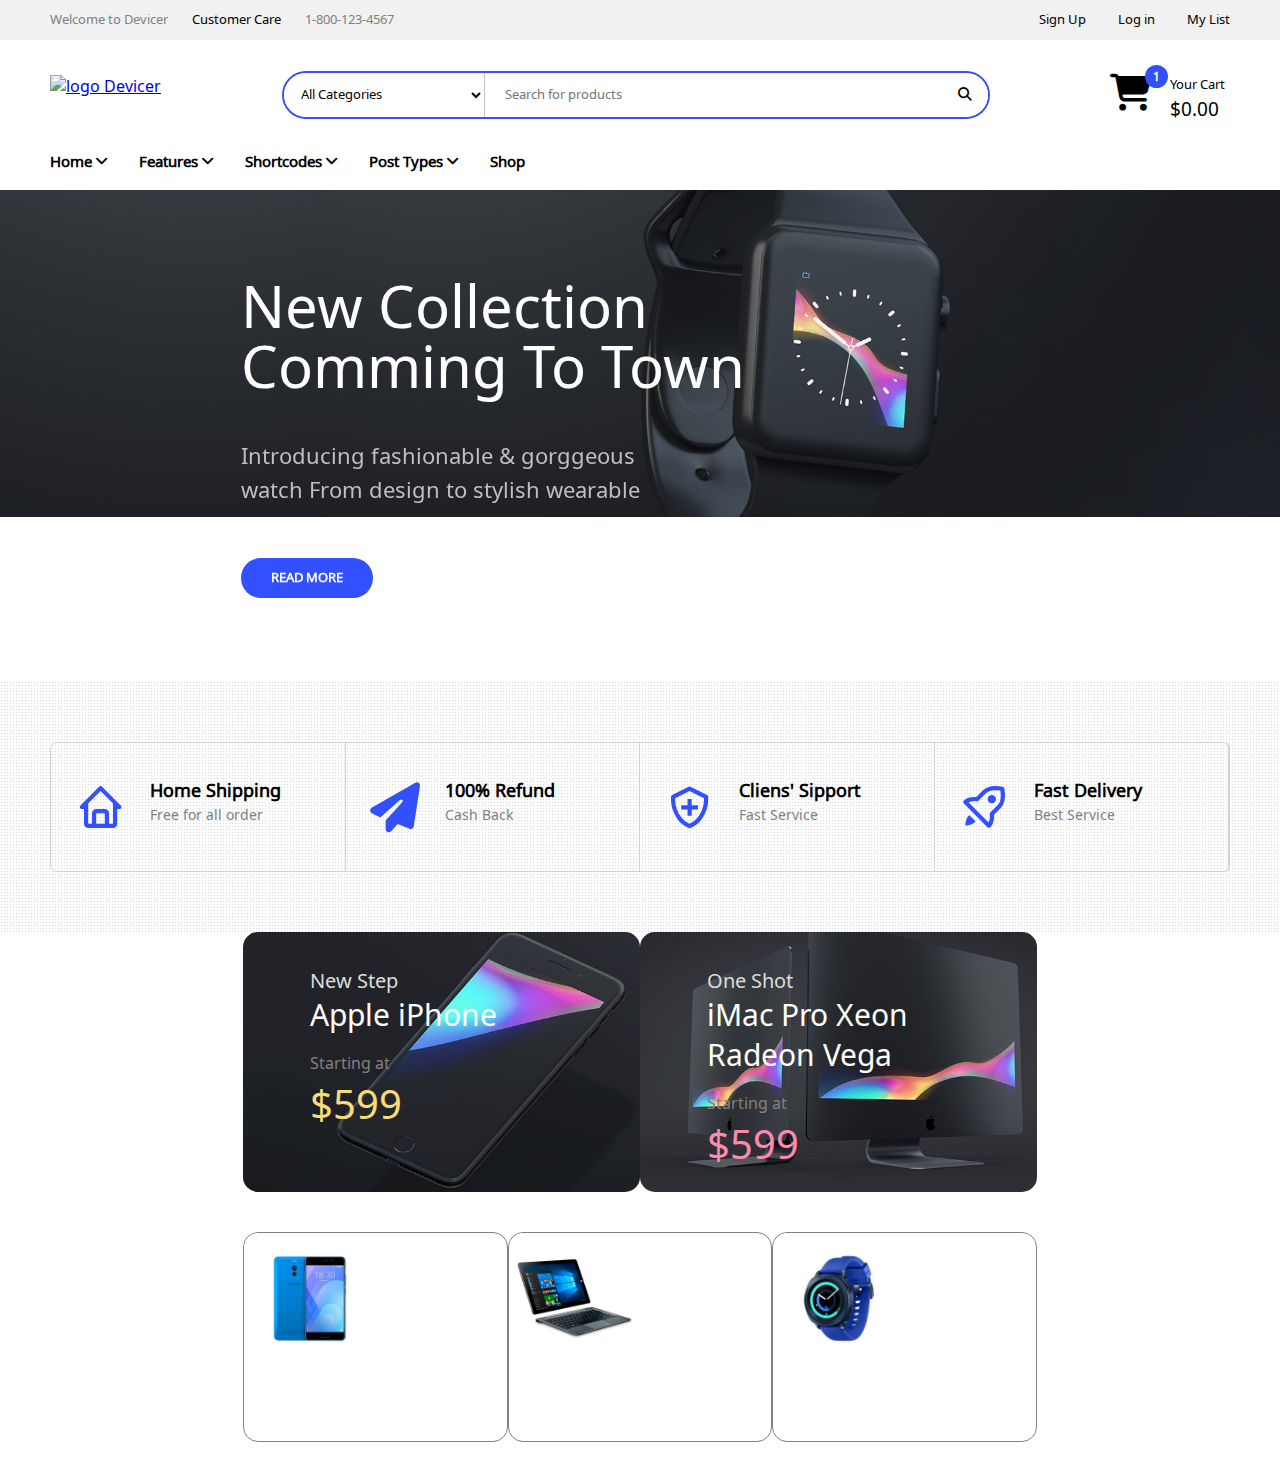
==== html/index.html @ 925a2325 "Modify css, create slide show + card-product1 + service + card-sales" ====
<!DOCTYPE html>
<html lang="en">

<head>
    <meta charset="UTF-8">
    <meta http-equiv="X-UA-Compatible" content="IE=edge">
    <meta name="viewport" content="width=device-width, initial-scale=1.0">
    <meta author="LeHoangNam_LeMinhBao">
    <title>Devicer</title>
    <!-- FontAweSome -->
    <link href="/fontawesome-free-6.3.0-web/css/fontawesome.css" rel="stylesheet">
    <link href="/fontawesome-free-6.3.0-web/css/brands.css" rel="stylesheet">
    <link href="/fontawesome-free-6.3.0-web/css/solid.css" rel="stylesheet">
    <!-- Boxicon -->
    <link href='https://unpkg.com/boxicons@2.1.4/css/boxicons.min.css' rel='stylesheet'>
    <!-- favicon -->
    <link rel="shortcut icon" href="/images/favicon/favicon.ico" type="image/x-icon">
    <!-- Font family -->
    <link rel="preconnect" href="https://fonts.googleapis.com">
    <link rel="preconnect" href="https://fonts.gstatic.com" crossorigin>
    <link
        href="https://fonts.googleapis.com/css2?family=Noto+Sans+Lepcha&family=Source+Code+Pro:wght@300;600&display=swap"
        rel="stylesheet">
    <!-- Style css -->
    <link rel="stylesheet" href="/css/style.css">
    <!-- Swiper -->
    <link rel="stylesheet" href="https://cdn.jsdelivr.net/npm/swiper@9/swiper-bundle.min.css" />
</head>

<body>
    <div class="container">
        <header class="header">
            <!-- Contact -->
            <div class="contact">
                <div class="content">
                    <ul class="info">
                        <li>Welcome to Devicer</li>
                        <li><span>Customer Care</span></li>
                        <li><a href="#">1-800-123-4567</a></li>
                    </ul>
                    <ul class="account">
                        <li><a href="#">Sign Up</a></li>
                        <li><a href="#">Log in</a></li>
                        <li><a href="#">My List</a></li>
                    </ul>
                    <div class="toggle_contact">
                        <i class="fa-solid fa-angle-down"></i>
                    </div>
                </div>
            </div>
            <!-- Navbar -->
            <nav>
                <div class="navbar">
                    <div class="logo">
                        <a href="#"><img src="/images/logo/device-home-1-logo.png" alt="logo Devicer"
                                title="Devicer"></a>
                    </div>
                    <form action="#">
                        <div class="search">
                            <select name="categories" id="categories">
                                <option value="allCategories">All Categories</option>
                                <option value="acoustics">Acoustics</option>
                                <option value="actionCamcorders">Action Camcorders</option>
                                <option value="apple">Apple</option>
                                <option value="appleIMac">Apple iMac</option>
                                <option value="appleIPads">Apple iPads</option>
                                <option value="appleIPadsMini">Apple iPads Mini</option>
                                <option value="appleLEDTVs">Apple LED TVs</option>
                                <option value="appleMacbook">Apple Macbook</option>
                                <option value="asus">Asus</option>
                                <option value="camera">Camera</option>
                                <option value="cellPhones">Cell Phones</option>
                                <option value="computerHardware">Computer Hardware</option>
                                <option value="daydreamView">Daydream View</option>
                                <option value="dellLaptop">Dell Laptop</option>
                                <option value="earHeadphones">Ear Headphones</option>
                                <option value="headphones">Headphones</option>
                                <option value="HTC">HTC</option>
                                <option value="iphone">Iphone</option>
                                <option value="Keyboards">Keyboards</option>
                                <option value="laptops">Laptops</option>
                                <option value="ledTVs">LED TVs</option>
                                <option value="Meizu">Meizu</option>
                                <option value="Mice">Mice</option>
                                <option value="Motorola">Motorola</option>
                                <option value="Monitors">Monitors</option>
                                <option value="nokia">Nokia</option>
                                <option value="onePlus">OnePlus</option>
                                <option value="over-Ear&On-EarHeadphones">Over-Ear & On-Ear Headphones</option>
                                <option value="powerbank">Powerbank</option>
                                <option value="samsung">Samsung</option>
                                <option value="smartWatches">Smart Watches</option>
                                <option value="sony">Sony</option>
                                <option value="tablets">Tablets</option>
                                <option value="televisions">Televisions</option>
                                <option value="xiaomi">Xiaomi</option>
                            </select>
                            <input type="text" placeholder="Search for products">
                            <div class="icon_search">
                                <i class="fa-solid fa-magnifying-glass"></i>
                            </div>
                        </div>
                    </form>
                    <div class="cart">
                        <i class="fa-solid fa-cart-shopping"></i>
                        <div class="quantity">
                            1
                        </div>
                        <div class="info">
                            <div class="title">Your Cart</div>
                            <div class="price">$0.00</div>
                        </div>
                    </div>
                </div>
                <div class="menu">
                    <ul class="level01">
                        <li><a href="#">Home <i class="fa-solid fa-angle-down"></i></a></li>
                        <li><a href="#">Features <i class="fa-solid fa-angle-down"></i></a>
                            <ul class="level02">
                                <li><a href="#">About us</a></li>
                                <li><a href="#">News</a></li>
                                <li><a href="#">Contacts</a></li>
                                <li><a href="#">FAQ</a></li>
                                <li><a href="#">Sale</a></li>
                            </ul>
                        </li>
                        <li><a href="#">Shortcodes <i class="fa-solid fa-angle-down"></i></a>
                            <ul class="level02 ver1">
                                <li>
                                    <a class="title" href="#">1</a>
                                    <a href="#">Blog shortcode</a>
                                    <a href="#">Button & icon</a>
                                    <a href="#">Clients</a>
                                    <a href="#">Counter & progress Bars</a>
                                    <a href="#">Custom HTML, CSS, JS</a>
                                    <a href="#">Dividers</a>
                                </li>
                                <li><a class="title" href="#">2</a>
                                    <a href="#">Blog shortcode</a>
                                    <a href="#">Button & icon</a>
                                    <a href="#">Clients</a>
                                    <a href="#">Counter & progress Bars</a>
                                    <a href="#">Custom HTML, CSS, JS</a>
                                    <a href="#">Dividers</a>
                                </li>
                                <li><a class="title" href="#">3</a>
                                    <a href="#">Blog shortcode</a>
                                    <a href="#">Button & icon</a>
                                    <a href="#">Clients</a>
                                    <a href="#">Counter & progress Bars</a>
                                    <a href="#">Custom HTML, CSS, JS</a>
                                    <a href="#">Dividers</a>
                                </li>
                                <li><a class="title" href="#">4</a>
                                    <a href="#">Blog shortcode</a>
                                    <a href="#">Button & icon</a>
                                    <a href="#">Clients</a>
                                    <a href="#">Counter & progress Bars</a>
                                    <a href="#">Custom HTML, CSS, JS</a>
                                    <a href="#">Dividers</a>
                                </li>
                            </ul>
                        </li>
                        <li><a href="#">Post Types <i class="fa-solid fa-angle-down"></i></a>
                            <ul class="level02 ver1">
                                <li>
                                    <a class="title" href="#">Blog</a>
                                    <a href="#">Standard Blog</a>
                                    <a href="#">Masonry Blog</a>
                                    <a href="#">Timeline Blog</a>
                                </li>
                                <li><a class="title" href="#">Project Grid</a>
                                    <a href="#">Large Gap</a>
                                    <a href="#">No Gap</a>
                                    <a href="#">1 Pixel Gap</a>
                                </li>
                                <li><a class="title" href="#">Masonry Puzzle</a>
                                    <a href="#">Large Gap</a>
                                    <a href="#">No Gap</a>
                                    <a href="#">1 Pixel Gap</a>
                                </li>
                                <li><a class="title" href="#">Profiles</a>
                                    <a href="#">Horizontal</a>
                                    <a href="#">Vertical</a>
                                    <a href="#">Open Profile</a>
                                </li>
                            </ul>
                        </li>
                        <li><a href="#">Shop</a></li>
                    </ul>
                </div>
            </nav>
        </header>
    </div>
    <!-- Slider main container -->
    <div class="swiper">
        <!-- Additional required wrapper -->
        <div class="swiper-wrapper">
            <!-- Slides -->
            <div class="swiper-slide"><img src="/images/slideShow/01-1-1.jpg" alt="">
                <div class="contents">
                    <div class="title">
                        New Collection Comming To Town
                    </div>
                    <div class="description">
                        Introducing fashionable & gorggeous
                        watch From design to stylish wearable
                    </div>
                    <button>READ MORE</button>
                </div>
            </div>
            <div class="swiper-slide"><img src="/images/slideShow/02-1.jpg" alt="">
                <div class="contents">
                    <div class="title">
                        New Collection Comming To Town
                    </div>
                    <div class="description">
                        Introducing fashionable & gorggeous
                        watch From design to stylish wearable
                    </div>
                    <button>READ MORE</button>
                </div>
            </div>
            <div class="swiper-slide"><img src="/images/slideShow/03-1.jpg" alt="">
                <div class="contents">
                    <div class="title">
                        New Collection Comming To Town
                    </div>
                    <div class="description">
                        Introducing fashionable & gorggeous
                        watch From design to stylish wearable
                    </div>
                    <button>READ MORE</button>
                </div>
            </div>
        </div>
    </div>
    <!-- Services -->
    <div class="services">
        <div class="container-custom">
            <div class="box">
                <div class="box-item">
                    <div class="left">
                        <i class='bx bx-home'></i>
                    </div>
                    <div class="right">
                        <div class="title">Home Shipping</div>
                        <div class="description">Free for all order</div>
                    </div>
                </div>
                <div class="box-item">
                    <div class="left">
                        <i class="fa-regular fa-paper-plane"></i>
                    </div>
                    <div class="right">
                        <div class="title">100% Refund</div>
                        <div class="description">Cash Back</div>
                    </div>
                </div>
                <div class="box-item">
                    <div class="left">
                        <i class='bx bx-shield-plus'></i>
                    </div>
                    <div class="right">
                        <div class="title">Cliens' Sipport</div>
                        <div class="description">Fast Service</div>
                    </div>
                </div>
                <div class="box-item">
                    <div class="left">
                        <i class='bx bx-rocket'></i>
                    </div>
                    <div class="right">
                        <div class="title">Fast Delivery</div>
                        <div class="description">Best Service</div>
                    </div>
                </div>
            </div>
        </div>
    </div>
    <div class="card-product01">
        <div class="card-item item1">
            <div class="content">
                <div class="heading">
                    New Step
                </div>
                <a href="#">Apple iPhone</a>
                <div class="title">
                    Starting at
                </div>
                <div class="price">
                    $599
                </div>
            </div>
        </div>
        <div class="card-item item2">
            <div class="content">
                <div class="heading">
                    One Shot
                </div>
                <a href="#">iMac Pro Xeon <br>
                     Radeon Vega</a>
                <div class="title">
                    Starting at
                </div>
                <div class="price">
                    $599
                </div>
            </div>
        </div>
    </div>
    <div class="wrapper">
        <div class="card-sales">
            <div class="card-item">
                <div class="left">
                     <a href="#"><img src="/images/productSales/1-3.jpg" alt=""></a>
                </div>
                <div class="right"></div>
            </div>
            <div class="card-item">
                <div class="left">
                     <a href="#"><img src="/images/productSales/2-3.jpg" alt=""></a>
                </div>
                <div class="right"></div>
            </div>
            <div class="card-item">
                <div class="left">
                     <a href="#"><img src="/images/productSales/4-540x540.jpg" alt=""></a>
                </div>
                <div class="right"></div>
            </div>
        </div>
    </div>
    <!--  -->
    <script src="https://cdn.jsdelivr.net/npm/swiper@9/swiper-bundle.min.js"></script>
    <script>
        const swiper = new Swiper('.swiper', {
            centeredSlides: true,
            autoplay: {
                delay: 10000,
                disableOnInteraction: false
            },
        });
    </script>
</body>

</html>
---- fontawesome-free-6.3.0-web/css/brands.css ----
/*!
 * Font Awesome Free 6.3.0 by @fontawesome - https://fontawesome.com
 * License - https://fontawesome.com/license/free (Icons: CC BY 4.0, Fonts: SIL OFL 1.1, Code: MIT License)
 * Copyright 2023 Fonticons, Inc.
 */
:root, :host {
  --fa-style-family-brands: 'Font Awesome 6 Brands';
  --fa-font-brands: normal 400 1em/1 'Font Awesome 6 Brands'; }

@font-face {
  font-family: 'Font Awesome 6 Brands';
  font-style: normal;
  font-weight: 400;
  font-display: block;
  src: url("../webfonts/fa-brands-400.woff2") format("woff2"), url("../webfonts/fa-brands-400.ttf") format("truetype"); }

.fab,
.fa-brands {
  font-weight: 400; }

.fa-monero:before {
  content: "\f3d0"; }

.fa-hooli:before {
  content: "\f427"; }

.fa-yelp:before {
  content: "\f1e9"; }

.fa-cc-visa:before {
  content: "\f1f0"; }

.fa-lastfm:before {
  content: "\f202"; }

.fa-shopware:before {
  content: "\f5b5"; }

.fa-creative-commons-nc:before {
  content: "\f4e8"; }

.fa-aws:before {
  content: "\f375"; }

.fa-redhat:before {
  content: "\f7bc"; }

.fa-yoast:before {
  content: "\f2b1"; }

.fa-cloudflare:before {
  content: "\e07d"; }

.fa-ups:before {
  content: "\f7e0"; }

.fa-wpexplorer:before {
  content: "\f2de"; }

.fa-dyalog:before {
  content: "\f399"; }

.fa-bity:before {
  content: "\f37a"; }

.fa-stackpath:before {
  content: "\f842"; }

.fa-buysellads:before {
  content: "\f20d"; }

.fa-first-order:before {
  content: "\f2b0"; }

.fa-modx:before {
  content: "\f285"; }

.fa-guilded:before {
  content: "\e07e"; }

.fa-vnv:before {
  content: "\f40b"; }

.fa-square-js:before {
  content: "\f3b9"; }

.fa-js-square:before {
  content: "\f3b9"; }

.fa-microsoft:before {
  content: "\f3ca"; }

.fa-qq:before {
  content: "\f1d6"; }

.fa-orcid:before {
  content: "\f8d2"; }

.fa-java:before {
  content: "\f4e4"; }

.fa-invision:before {
  content: "\f7b0"; }

.fa-creative-commons-pd-alt:before {
  content: "\f4ed"; }

.fa-centercode:before {
  content: "\f380"; }

.fa-glide-g:before {
  content: "\f2a6"; }

.fa-drupal:before {
  content: "\f1a9"; }

.fa-hire-a-helper:before {
  content: "\f3b0"; }

.fa-creative-commons-by:before {
  content: "\f4e7"; }

.fa-unity:before {
  content: "\e049"; }

.fa-whmcs:before {
  content: "\f40d"; }

.fa-rocketchat:before {
  content: "\f3e8"; }

.fa-vk:before {
  content: "\f189"; }

.fa-untappd:before {
  content: "\f405"; }

.fa-mailchimp:before {
  content: "\f59e"; }

.fa-css3-alt:before {
  content: "\f38b"; }

.fa-square-reddit:before {
  content: "\f1a2"; }

.fa-reddit-square:before {
  content: "\f1a2"; }

.fa-vimeo-v:before {
  content: "\f27d"; }

.fa-contao:before {
  content: "\f26d"; }

.fa-square-font-awesome:before {
  content: "\e5ad"; }

.fa-deskpro:before {
  content: "\f38f"; }

.fa-sistrix:before {
  content: "\f3ee"; }

.fa-square-instagram:before {
  content: "\e055"; }

.fa-instagram-square:before {
  content: "\e055"; }

.fa-battle-net:before {
  content: "\f835"; }

.fa-the-red-yeti:before {
  content: "\f69d"; }

.fa-square-hacker-news:before {
  content: "\f3af"; }

.fa-hacker-news-square:before {
  content: "\f3af"; }

.fa-edge:before {
  content: "\f282"; }

.fa-napster:before {
  content: "\f3d2"; }

.fa-square-snapchat:before {
  content: "\f2ad"; }

.fa-snapchat-square:before {
  content: "\f2ad"; }

.fa-google-plus-g:before {
  content: "\f0d5"; }

.fa-artstation:before {
  content: "\f77a"; }

.fa-markdown:before {
  content: "\f60f"; }

.fa-sourcetree:before {
  content: "\f7d3"; }

.fa-google-plus:before {
  content: "\f2b3"; }

.fa-diaspora:before {
  content: "\f791"; }

.fa-foursquare:before {
  content: "\f180"; }

.fa-stack-overflow:before {
  content: "\f16c"; }

.fa-github-alt:before {
  content: "\f113"; }

.fa-phoenix-squadron:before {
  content: "\f511"; }

.fa-pagelines:before {
  content: "\f18c"; }

.fa-algolia:before {
  content: "\f36c"; }

.fa-red-river:before {
  content: "\f3e3"; }

.fa-creative-commons-sa:before {
  content: "\f4ef"; }

.fa-safari:before {
  content: "\f267"; }

.fa-google:before {
  content: "\f1a0"; }

.fa-square-font-awesome-stroke:before {
  content: "\f35c"; }

.fa-font-awesome-alt:before {
  content: "\f35c"; }

.fa-atlassian:before {
  content: "\f77b"; }

.fa-linkedin-in:before {
  content: "\f0e1"; }

.fa-digital-ocean:before {
  content: "\f391"; }

.fa-nimblr:before {
  content: "\f5a8"; }

.fa-chromecast:before {
  content: "\f838"; }

.fa-evernote:before {
  content: "\f839"; }

.fa-hacker-news:before {
  content: "\f1d4"; }

.fa-creative-commons-sampling:before {
  content: "\f4f0"; }

.fa-adversal:before {
  content: "\f36a"; }

.fa-creative-commons:before {
  content: "\f25e"; }

.fa-watchman-monitoring:before {
  content: "\e087"; }

.fa-fonticons:before {
  content: "\f280"; }

.fa-weixin:before {
  content: "\f1d7"; }

.fa-shirtsinbulk:before {
  content: "\f214"; }

.fa-codepen:before {
  content: "\f1cb"; }

.fa-git-alt:before {
  content: "\f841"; }

.fa-lyft:before {
  content: "\f3c3"; }

.fa-rev:before {
  content: "\f5b2"; }

.fa-windows:before {
  content: "\f17a"; }

.fa-wizards-of-the-coast:before {
  content: "\f730"; }

.fa-square-viadeo:before {
  content: "\f2aa"; }

.fa-viadeo-square:before {
  content: "\f2aa"; }

.fa-meetup:before {
  content: "\f2e0"; }

.fa-centos:before {
  content: "\f789"; }

.fa-adn:before {
  content: "\f170"; }

.fa-cloudsmith:before {
  content: "\f384"; }

.fa-pied-piper-alt:before {
  content: "\f1a8"; }

.fa-square-dribbble:before {
  content: "\f397"; }

.fa-dribbble-square:before {
  content: "\f397"; }

.fa-codiepie:before {
  content: "\f284"; }

.fa-node:before {
  content: "\f419"; }

.fa-mix:before {
  content: "\f3cb"; }

.fa-steam:before {
  content: "\f1b6"; }

.fa-cc-apple-pay:before {
  content: "\f416"; }

.fa-scribd:before {
  content: "\f28a"; }

.fa-openid:before {
  content: "\f19b"; }

.fa-instalod:before {
  content: "\e081"; }

.fa-expeditedssl:before {
  content: "\f23e"; }

.fa-sellcast:before {
  content: "\f2da"; }

.fa-square-twitter:before {
  content: "\f081"; }

.fa-twitter-square:before {
  content: "\f081"; }

.fa-r-project:before {
  content: "\f4f7"; }

.fa-delicious:before {
  content: "\f1a5"; }

.fa-freebsd:before {
  content: "\f3a4"; }

.fa-vuejs:before {
  content: "\f41f"; }

.fa-accusoft:before {
  content: "\f369"; }

.fa-ioxhost:before {
  content: "\f208"; }

.fa-fonticons-fi:before {
  content: "\f3a2"; }

.fa-app-store:before {
  content: "\f36f"; }

.fa-cc-mastercard:before {
  content: "\f1f1"; }

.fa-itunes-note:before {
  content: "\f3b5"; }

.fa-golang:before {
  content: "\e40f"; }

.fa-kickstarter:before {
  content: "\f3bb"; }

.fa-grav:before {
  content: "\f2d6"; }

.fa-weibo:before {
  content: "\f18a"; }

.fa-uncharted:before {
  content: "\e084"; }

.fa-firstdraft:before {
  content: "\f3a1"; }

.fa-square-youtube:before {
  content: "\f431"; }

.fa-youtube-square:before {
  content: "\f431"; }

.fa-wikipedia-w:before {
  content: "\f266"; }

.fa-wpressr:before {
  content: "\f3e4"; }

.fa-rendact:before {
  content: "\f3e4"; }

.fa-angellist:before {
  content: "\f209"; }

.fa-galactic-republic:before {
  content: "\f50c"; }

.fa-nfc-directional:before {
  content: "\e530"; }

.fa-skype:before {
  content: "\f17e"; }

.fa-joget:before {
  content: "\f3b7"; }

.fa-fedora:before {
  content: "\f798"; }

.fa-stripe-s:before {
  content: "\f42a"; }

.fa-meta:before {
  content: "\e49b"; }

.fa-laravel:before {
  content: "\f3bd"; }

.fa-hotjar:before {
  content: "\f3b1"; }

.fa-bluetooth-b:before {
  content: "\f294"; }

.fa-sticker-mule:before {
  content: "\f3f7"; }

.fa-creative-commons-zero:before {
  content: "\f4f3"; }

.fa-hips:before {
  content: "\f452"; }

.fa-behance:before {
  content: "\f1b4"; }

.fa-reddit:before {
  content: "\f1a1"; }

.fa-discord:before {
  content: "\f392"; }

.fa-chrome:before {
  content: "\f268"; }

.fa-app-store-ios:before {
  content: "\f370"; }

.fa-cc-discover:before {
  content: "\f1f2"; }

.fa-wpbeginner:before {
  content: "\f297"; }

.fa-confluence:before {
  content: "\f78d"; }

.fa-mdb:before {
  content: "\f8ca"; }

.fa-dochub:before {
  content: "\f394"; }

.fa-accessible-icon:before {
  content: "\f368"; }

.fa-ebay:before {
  content: "\f4f4"; }

.fa-amazon:before {
  content: "\f270"; }

.fa-unsplash:before {
  content: "\e07c"; }

.fa-yarn:before {
  content: "\f7e3"; }

.fa-square-steam:before {
  content: "\f1b7"; }

.fa-steam-square:before {
  content: "\f1b7"; }

.fa-500px:before {
  content: "\f26e"; }

.fa-square-vimeo:before {
  content: "\f194"; }

.fa-vimeo-square:before {
  content: "\f194"; }

.fa-asymmetrik:before {
  content: "\f372"; }

.fa-font-awesome:before {
  content: "\f2b4"; }

.fa-font-awesome-flag:before {
  content: "\f2b4"; }

.fa-font-awesome-logo-full:before {
  content: "\f2b4"; }

.fa-gratipay:before {
  content: "\f184"; }

.fa-apple:before {
  content: "\f179"; }

.fa-hive:before {
  content: "\e07f"; }

.fa-gitkraken:before {
  content: "\f3a6"; }

.fa-keybase:before {
  content: "\f4f5"; }

.fa-apple-pay:before {
  content: "\f415"; }

.fa-padlet:before {
  content: "\e4a0"; }

.fa-amazon-pay:before {
  content: "\f42c"; }

.fa-square-github:before {
  content: "\f092"; }

.fa-github-square:before {
  content: "\f092"; }

.fa-stumbleupon:before {
  content: "\f1a4"; }

.fa-fedex:before {
  content: "\f797"; }

.fa-phoenix-framework:before {
  content: "\f3dc"; }

.fa-shopify:before {
  content: "\e057"; }

.fa-neos:before {
  content: "\f612"; }

.fa-hackerrank:before {
  content: "\f5f7"; }

.fa-researchgate:before {
  content: "\f4f8"; }

.fa-swift:before {
  content: "\f8e1"; }

.fa-angular:before {
  content: "\f420"; }

.fa-speakap:before {
  content: "\f3f3"; }

.fa-angrycreative:before {
  content: "\f36e"; }

.fa-y-combinator:before {
  content: "\f23b"; }

.fa-empire:before {
  content: "\f1d1"; }

.fa-envira:before {
  content: "\f299"; }

.fa-square-gitlab:before {
  content: "\e5ae"; }

.fa-gitlab-square:before {
  content: "\e5ae"; }

.fa-studiovinari:before {
  content: "\f3f8"; }

.fa-pied-piper:before {
  content: "\f2ae"; }

.fa-wordpress:before {
  content: "\f19a"; }

.fa-product-hunt:before {
  content: "\f288"; }

.fa-firefox:before {
  content: "\f269"; }

.fa-linode:before {
  content: "\f2b8"; }

.fa-goodreads:before {
  content: "\f3a8"; }

.fa-square-odnoklassniki:before {
  content: "\f264"; }

.fa-odnoklassniki-square:before {
  content: "\f264"; }

.fa-jsfiddle:before {
  content: "\f1cc"; }

.fa-sith:before {
  content: "\f512"; }

.fa-themeisle:before {
  content: "\f2b2"; }

.fa-page4:before {
  content: "\f3d7"; }

.fa-hashnode:before {
  content: "\e499"; }

.fa-react:before {
  content: "\f41b"; }

.fa-cc-paypal:before {
  content: "\f1f4"; }

.fa-squarespace:before {
  content: "\f5be"; }

.fa-cc-stripe:before {
  content: "\f1f5"; }

.fa-creative-commons-share:before {
  content: "\f4f2"; }

.fa-bitcoin:before {
  content: "\f379"; }

.fa-keycdn:before {
  content: "\f3ba"; }

.fa-opera:before {
  content: "\f26a"; }

.fa-itch-io:before {
  content: "\f83a"; }

.fa-umbraco:before {
  content: "\f8e8"; }

.fa-galactic-senate:before {
  content: "\f50d"; }

.fa-ubuntu:before {
  content: "\f7df"; }

.fa-draft2digital:before {
  content: "\f396"; }

.fa-stripe:before {
  content: "\f429"; }

.fa-houzz:before {
  content: "\f27c"; }

.fa-gg:before {
  content: "\f260"; }

.fa-dhl:before {
  content: "\f790"; }

.fa-square-pinterest:before {
  content: "\f0d3"; }

.fa-pinterest-square:before {
  content: "\f0d3"; }

.fa-xing:before {
  content: "\f168"; }

.fa-blackberry:before {
  content: "\f37b"; }

.fa-creative-commons-pd:before {
  content: "\f4ec"; }

.fa-playstation:before {
  content: "\f3df"; }

.fa-quinscape:before {
  content: "\f459"; }

.fa-less:before {
  content: "\f41d"; }

.fa-blogger-b:before {
  content: "\f37d"; }

.fa-opencart:before {
  content: "\f23d"; }

.fa-vine:before {
  content: "\f1ca"; }

.fa-paypal:before {
  content: "\f1ed"; }

.fa-gitlab:before {
  content: "\f296"; }

.fa-typo3:before {
  content: "\f42b"; }

.fa-reddit-alien:before {
  content: "\f281"; }

.fa-yahoo:before {
  content: "\f19e"; }

.fa-dailymotion:before {
  content: "\e052"; }

.fa-affiliatetheme:before {
  content: "\f36b"; }

.fa-pied-piper-pp:before {
  content: "\f1a7"; }

.fa-bootstrap:before {
  content: "\f836"; }

.fa-odnoklassniki:before {
  content: "\f263"; }

.fa-nfc-symbol:before {
  content: "\e531"; }

.fa-ethereum:before {
  content: "\f42e"; }

.fa-speaker-deck:before {
  content: "\f83c"; }

.fa-creative-commons-nc-eu:before {
  content: "\f4e9"; }

.fa-patreon:before {
  content: "\f3d9"; }

.fa-avianex:before {
  content: "\f374"; }

.fa-ello:before {
  content: "\f5f1"; }

.fa-gofore:before {
  content: "\f3a7"; }

.fa-bimobject:before {
  content: "\f378"; }

.fa-facebook-f:before {
  content: "\f39e"; }

.fa-square-google-plus:before {
  content: "\f0d4"; }

.fa-google-plus-square:before {
  content: "\f0d4"; }

.fa-mandalorian:before {
  content: "\f50f"; }

.fa-first-order-alt:before {
  content: "\f50a"; }

.fa-osi:before {
  content: "\f41a"; }

.fa-google-wallet:before {
  content: "\f1ee"; }

.fa-d-and-d-beyond:before {
  content: "\f6ca"; }

.fa-periscope:before {
  content: "\f3da"; }

.fa-fulcrum:before {
  content: "\f50b"; }

.fa-cloudscale:before {
  content: "\f383"; }

.fa-forumbee:before {
  content: "\f211"; }

.fa-mizuni:before {
  content: "\f3cc"; }

.fa-schlix:before {
  content: "\f3ea"; }

.fa-square-xing:before {
  content: "\f169"; }

.fa-xing-square:before {
  content: "\f169"; }

.fa-bandcamp:before {
  content: "\f2d5"; }

.fa-wpforms:before {
  content: "\f298"; }

.fa-cloudversify:before {
  content: "\f385"; }

.fa-usps:before {
  content: "\f7e1"; }

.fa-megaport:before {
  content: "\f5a3"; }

.fa-magento:before {
  content: "\f3c4"; }

.fa-spotify:before {
  content: "\f1bc"; }

.fa-optin-monster:before {
  content: "\f23c"; }

.fa-fly:before {
  content: "\f417"; }

.fa-aviato:before {
  content: "\f421"; }

.fa-itunes:before {
  content: "\f3b4"; }

.fa-cuttlefish:before {
  content: "\f38c"; }

.fa-blogger:before {
  content: "\f37c"; }

.fa-flickr:before {
  content: "\f16e"; }

.fa-viber:before {
  content: "\f409"; }

.fa-soundcloud:before {
  content: "\f1be"; }

.fa-digg:before {
  content: "\f1a6"; }

.fa-tencent-weibo:before {
  content: "\f1d5"; }

.fa-symfony:before {
  content: "\f83d"; }

.fa-maxcdn:before {
  content: "\f136"; }

.fa-etsy:before {
  content: "\f2d7"; }

.fa-facebook-messenger:before {
  content: "\f39f"; }

.fa-audible:before {
  content: "\f373"; }

.fa-think-peaks:before {
  content: "\f731"; }

.fa-bilibili:before {
  content: "\e3d9"; }

.fa-erlang:before {
  content: "\f39d"; }

.fa-cotton-bureau:before {
  content: "\f89e"; }

.fa-dashcube:before {
  content: "\f210"; }

.fa-42-group:before {
  content: "\e080"; }

.fa-innosoft:before {
  content: "\e080"; }

.fa-stack-exchange:before {
  content: "\f18d"; }

.fa-elementor:before {
  content: "\f430"; }

.fa-square-pied-piper:before {
  content: "\e01e"; }

.fa-pied-piper-square:before {
  content: "\e01e"; }

.fa-creative-commons-nd:before {
  content: "\f4eb"; }

.fa-palfed:before {
  content: "\f3d8"; }

.fa-superpowers:before {
  content: "\f2dd"; }

.fa-resolving:before {
  content: "\f3e7"; }

.fa-xbox:before {
  content: "\f412"; }

.fa-searchengin:before {
  content: "\f3eb"; }

.fa-tiktok:before {
  content: "\e07b"; }

.fa-square-facebook:before {
  content: "\f082"; }

.fa-facebook-square:before {
  content: "\f082"; }

.fa-renren:before {
  content: "\f18b"; }

.fa-linux:before {
  content: "\f17c"; }

.fa-glide:before {
  content: "\f2a5"; }

.fa-linkedin:before {
  content: "\f08c"; }

.fa-hubspot:before {
  content: "\f3b2"; }

.fa-deploydog:before {
  content: "\f38e"; }

.fa-twitch:before {
  content: "\f1e8"; }

.fa-ravelry:before {
  content: "\f2d9"; }

.fa-mixer:before {
  content: "\e056"; }

.fa-square-lastfm:before {
  content: "\f203"; }

.fa-lastfm-square:before {
  content: "\f203"; }

.fa-vimeo:before {
  content: "\f40a"; }

.fa-mendeley:before {
  content: "\f7b3"; }

.fa-uniregistry:before {
  content: "\f404"; }

.fa-figma:before {
  content: "\f799"; }

.fa-creative-commons-remix:before {
  content: "\f4ee"; }

.fa-cc-amazon-pay:before {
  content: "\f42d"; }

.fa-dropbox:before {
  content: "\f16b"; }

.fa-instagram:before {
  content: "\f16d"; }

.fa-cmplid:before {
  content: "\e360"; }

.fa-facebook:before {
  content: "\f09a"; }

.fa-gripfire:before {
  content: "\f3ac"; }

.fa-jedi-order:before {
  content: "\f50e"; }

.fa-uikit:before {
  content: "\f403"; }

.fa-fort-awesome-alt:before {
  content: "\f3a3"; }

.fa-phabricator:before {
  content: "\f3db"; }

.fa-ussunnah:before {
  content: "\f407"; }

.fa-earlybirds:before {
  content: "\f39a"; }

.fa-trade-federation:before {
  content: "\f513"; }

.fa-autoprefixer:before {
  content: "\f41c"; }

.fa-whatsapp:before {
  content: "\f232"; }

.fa-slideshare:before {
  content: "\f1e7"; }

.fa-google-play:before {
  content: "\f3ab"; }

.fa-viadeo:before {
  content: "\f2a9"; }

.fa-line:before {
  content: "\f3c0"; }

.fa-google-drive:before {
  content: "\f3aa"; }

.fa-servicestack:before {
  content: "\f3ec"; }

.fa-simplybuilt:before {
  content: "\f215"; }

.fa-bitbucket:before {
  content: "\f171"; }

.fa-imdb:before {
  content: "\f2d8"; }

.fa-deezer:before {
  content: "\e077"; }

.fa-raspberry-pi:before {
  content: "\f7bb"; }

.fa-jira:before {
  content: "\f7b1"; }

.fa-docker:before {
  content: "\f395"; }

.fa-screenpal:before {
  content: "\e570"; }

.fa-bluetooth:before {
  content: "\f293"; }

.fa-gitter:before {
  content: "\f426"; }

.fa-d-and-d:before {
  content: "\f38d"; }

.fa-microblog:before {
  content: "\e01a"; }

.fa-cc-diners-club:before {
  content: "\f24c"; }

.fa-gg-circle:before {
  content: "\f261"; }

.fa-pied-piper-hat:before {
  content: "\f4e5"; }

.fa-kickstarter-k:before {
  content: "\f3bc"; }

.fa-yandex:before {
  content: "\f413"; }

.fa-readme:before {
  content: "\f4d5"; }

.fa-html5:before {
  content: "\f13b"; }

.fa-sellsy:before {
  content: "\f213"; }

.fa-sass:before {
  content: "\f41e"; }

.fa-wirsindhandwerk:before {
  content: "\e2d0"; }

.fa-wsh:before {
  content: "\e2d0"; }

.fa-buromobelexperte:before {
  content: "\f37f"; }

.fa-salesforce:before {
  content: "\f83b"; }

.fa-octopus-deploy:before {
  content: "\e082"; }

.fa-medapps:before {
  content: "\f3c6"; }

.fa-ns8:before {
  content: "\f3d5"; }

.fa-pinterest-p:before {
  content: "\f231"; }

.fa-apper:before {
  content: "\f371"; }

.fa-fort-awesome:before {
  content: "\f286"; }

.fa-waze:before {
  content: "\f83f"; }

.fa-cc-jcb:before {
  content: "\f24b"; }

.fa-snapchat:before {
  content: "\f2ab"; }

.fa-snapchat-ghost:before {
  content: "\f2ab"; }

.fa-fantasy-flight-games:before {
  content: "\f6dc"; }

.fa-rust:before {
  content: "\e07a"; }

.fa-wix:before {
  content: "\f5cf"; }

.fa-square-behance:before {
  content: "\f1b5"; }

.fa-behance-square:before {
  content: "\f1b5"; }

.fa-supple:before {
  content: "\f3f9"; }

.fa-rebel:before {
  content: "\f1d0"; }

.fa-css3:before {
  content: "\f13c"; }

.fa-staylinked:before {
  content: "\f3f5"; }

.fa-kaggle:before {
  content: "\f5fa"; }

.fa-space-awesome:before {
  content: "\e5ac"; }

.fa-deviantart:before {
  content: "\f1bd"; }

.fa-cpanel:before {
  content: "\f388"; }

.fa-goodreads-g:before {
  content: "\f3a9"; }

.fa-square-git:before {
  content: "\f1d2"; }

.fa-git-square:before {
  content: "\f1d2"; }

.fa-square-tumblr:before {
  content: "\f174"; }

.fa-tumblr-square:before {
  content: "\f174"; }

.fa-trello:before {
  content: "\f181"; }

.fa-creative-commons-nc-jp:before {
  content: "\f4ea"; }

.fa-get-pocket:before {
  content: "\f265"; }

.fa-perbyte:before {
  content: "\e083"; }

.fa-grunt:before {
  content: "\f3ad"; }

.fa-weebly:before {
  content: "\f5cc"; }

.fa-connectdevelop:before {
  content: "\f20e"; }

.fa-leanpub:before {
  content: "\f212"; }

.fa-black-tie:before {
  content: "\f27e"; }

.fa-themeco:before {
  content: "\f5c6"; }

.fa-python:before {
  content: "\f3e2"; }

.fa-android:before {
  content: "\f17b"; }

.fa-bots:before {
  content: "\e340"; }

.fa-free-code-camp:before {
  content: "\f2c5"; }

.fa-hornbill:before {
  content: "\f592"; }

.fa-js:before {
  content: "\f3b8"; }

.fa-ideal:before {
  content: "\e013"; }

.fa-git:before {
  content: "\f1d3"; }

.fa-dev:before {
  content: "\f6cc"; }

.fa-sketch:before {
  content: "\f7c6"; }

.fa-yandex-international:before {
  content: "\f414"; }

.fa-cc-amex:before {
  content: "\f1f3"; }

.fa-uber:before {
  content: "\f402"; }

.fa-github:before {
  content: "\f09b"; }

.fa-php:before {
  content: "\f457"; }

.fa-alipay:before {
  content: "\f642"; }

.fa-youtube:before {
  content: "\f167"; }

.fa-skyatlas:before {
  content: "\f216"; }

.fa-firefox-browser:before {
  content: "\e007"; }

.fa-replyd:before {
  content: "\f3e6"; }

.fa-suse:before {
  content: "\f7d6"; }

.fa-jenkins:before {
  content: "\f3b6"; }

.fa-twitter:before {
  content: "\f099"; }

.fa-rockrms:before {
  content: "\f3e9"; }

.fa-pinterest:before {
  content: "\f0d2"; }

.fa-buffer:before {
  content: "\f837"; }

.fa-npm:before {
  content: "\f3d4"; }

.fa-yammer:before {
  content: "\f840"; }

.fa-btc:before {
  content: "\f15a"; }

.fa-dribbble:before {
  content: "\f17d"; }

.fa-stumbleupon-circle:before {
  content: "\f1a3"; }

.fa-internet-explorer:before {
  content: "\f26b"; }

.fa-stubber:before {
  content: "\e5c7"; }

.fa-telegram:before {
  content: "\f2c6"; }

.fa-telegram-plane:before {
  content: "\f2c6"; }

.fa-old-republic:before {
  content: "\f510"; }

.fa-odysee:before {
  content: "\e5c6"; }

.fa-square-whatsapp:before {
  content: "\f40c"; }

.fa-whatsapp-square:before {
  content: "\f40c"; }

.fa-node-js:before {
  content: "\f3d3"; }

.fa-edge-legacy:before {
  content: "\e078"; }

.fa-slack:before {
  content: "\f198"; }

.fa-slack-hash:before {
  content: "\f198"; }

.fa-medrt:before {
  content: "\f3c8"; }

.fa-usb:before {
  content: "\f287"; }

.fa-tumblr:before {
  content: "\f173"; }

.fa-vaadin:before {
  content: "\f408"; }

.fa-quora:before {
  content: "\f2c4"; }

.fa-reacteurope:before {
  content: "\f75d"; }

.fa-medium:before {
  content: "\f23a"; }

.fa-medium-m:before {
  content: "\f23a"; }

.fa-amilia:before {
  content: "\f36d"; }

.fa-mixcloud:before {
  content: "\f289"; }

.fa-flipboard:before {
  content: "\f44d"; }

.fa-viacoin:before {
  content: "\f237"; }

.fa-critical-role:before {
  content: "\f6c9"; }

.fa-sitrox:before {
  content: "\e44a"; }

.fa-discourse:before {
  content: "\f393"; }

.fa-joomla:before {
  content: "\f1aa"; }

.fa-mastodon:before {
  content: "\f4f6"; }

.fa-airbnb:before {
  content: "\f834"; }

.fa-wolf-pack-battalion:before {
  content: "\f514"; }

.fa-buy-n-large:before {
  content: "\f8a6"; }

.fa-gulp:before {
  content: "\f3ae"; }

.fa-creative-commons-sampling-plus:before {
  content: "\f4f1"; }

.fa-strava:before {
  content: "\f428"; }

.fa-ember:before {
  content: "\f423"; }

.fa-canadian-maple-leaf:before {
  content: "\f785"; }

.fa-teamspeak:before {
  content: "\f4f9"; }

.fa-pushed:before {
  content: "\f3e1"; }

.fa-wordpress-simple:before {
  content: "\f411"; }

.fa-nutritionix:before {
  content: "\f3d6"; }

.fa-wodu:before {
  content: "\e088"; }

.fa-google-pay:before {
  content: "\e079"; }

.fa-intercom:before {
  content: "\f7af"; }

.fa-zhihu:before {
  content: "\f63f"; }

.fa-korvue:before {
  content: "\f42f"; }

.fa-pix:before {
  content: "\e43a"; }

.fa-steam-symbol:before {
  content: "\f3f6"; }
---- fontawesome-free-6.3.0-web/css/solid.css ----
/*!
 * Font Awesome Free 6.3.0 by @fontawesome - https://fontawesome.com
 * License - https://fontawesome.com/license/free (Icons: CC BY 4.0, Fonts: SIL OFL 1.1, Code: MIT License)
 * Copyright 2023 Fonticons, Inc.
 */
:root, :host {
  --fa-style-family-classic: 'Font Awesome 6 Free';
  --fa-font-solid: normal 900 1em/1 'Font Awesome 6 Free'; }

@font-face {
  font-family: 'Font Awesome 6 Free';
  font-style: normal;
  font-weight: 900;
  font-display: block;
  src: url("../webfonts/fa-solid-900.woff2") format("woff2"), url("../webfonts/fa-solid-900.ttf") format("truetype"); }

.fas,
.fa-solid {
  font-weight: 900; }
---- css/style.css ----
:root {
    --color-blue: #3350fe;
    --color-price-yellow: #f9db76;
    --color-price-pink: #fb8aaf;
}

* {
    margin: 0;
    padding: 0;
    box-sizing: border-box;
    font-family: 'Noto Sans Lepcha', sans-serif;
    /* font-family: 'Source Code Pro', monospace; */
}

html {
    font-size: 16px;
}

/* ----------------Container---------------- */

.container {
    width: 100%;
    font-size: 16px;
}

/* ----------------Header---------------- */
header {
    width: 100%;
}

/* ----------------Contact---------------- */
header .contact {
    width: 100%;
    height: 40px;
    display: flex;
    justify-content: center;
    background: rgba(113, 113, 113, 0.1);
    font-size: 13px;
    align-items: baseline;
}

header .contact .content {
    width: 1240px;
    height: 100%;
    display: flex;
    justify-content: space-between;
}

header .contact li {
    list-style: none;
}

header .contact a {
    text-decoration: none;
    color: black;
}

header .contact a:hover {
    color: #3350fe;
}

/* ----------------Contact -> Info---------------- */
header .contact .content .info {
    width: 50%;
    display: flex;
    gap: 1.5rem;
    align-items: center;
    padding-left: 30px;
}

header .contact .content .info li {
    color: grey;
    font-weight: 550;
}

header .contact .content .info li span {
    color: black;
}

header .contact .content .info li a {
    font-weight: normal;
    color: grey;
}

header .contact .content .info li a:hover {
    color: #3350fe;
}

/* ----------------Contact -> Account---------------- */
header .contact .content .account {
    width: 50%;
    display: flex;
    gap: 2rem;
    align-items: center;
    justify-content: end;
    padding-right: 30px;
}

header .contact .content .account a {
    font-weight: 530;
}

/* ----------------toggle_contact---------------- */
header .contact .content .toggle_contact {
    display: none;
}

/* ----------------Navbar---------------- */
header nav {
    width: 100%;
    display: flex;
    align-items: center;
    flex-direction: column;
}

/* ----------------NarBar -> logo + search + cart---------------- */
header nav .navbar {
    width: 1240px;
    height: 110px;
    display: flex;
    justify-content: space-between;
    align-items: center;
    padding: 0px 30px;
}

/* ----------------Logo---------------- */
header nav .navbar .logo {
    height: 40px;
}

header nav .navbar .logo img {
    height: 100%;
}

/* ----------------search  and category---------------- */
header nav .navbar form {
    width: 60%;
}

header nav .navbar .search {
    width: 100%;
    height: 48px;
    display: flex;
    border: 2px solid #3350fe;
    border-radius: 30px;
}

header nav .navbar .search select {
    width: 200px;
    height: 100%;
    border: none;
    border-top-left-radius: 30px;
    border-bottom-left-radius: 30px;
    padding-left: 1em;
    background: rgba(255, 255, 255, 0.8);
    outline: none;
}

header nav .navbar .search select:hover {
    cursor: pointer;
}

header nav .navbar .search input {
    width: 85%;
    height: 100%;
    outline: none;
    border: none;
    border-left: 1px solid rgb(194, 194, 194);
    padding-left: 20px;
}


header nav .navbar .search .icon_search {
    width: 60px;
    height: 100%;
    background: white;
    display: flex;
    align-items: center;
    justify-content: center;
    border-top-right-radius: 30px;
    border-bottom-right-radius: 30px;
}

header nav .navbar .search i {
    font-size: 0.85em;
    font-weight: bold;
}

header nav .navbar .search i:hover {
    color: #3350fe;
    cursor: pointer;
}

/* ----------------Cart shopping---------------- */
header nav .navbar .cart {
    width: 120px;
    height: 40px;
    display: flex;
    justify-content: space-between;
    align-items: center;
    position: relative;
}

header nav .navbar .cart i {
    height: 100%;
    width: 20%;
    font-size: 2.3em;
}

header nav .navbar .cart .quantity {
    width: 23px;
    height: 23px;
    font-size: 0.75em;
    font-weight: bold;
    color: white;
    background: #3350fe;
    border-radius: 100px;
    display: flex;
    justify-content: center;
    align-items: center;
    position: absolute;
    top: -10px;
    left: 35px;
}

header nav .navbar .cart:hover .quantity {
    background: black;
}

header nav .navbar .cart .info {
    height: 100%;
    display: flex;
    flex-direction: column;
    justify-content: space-between;
    align-items: end;
}

header nav .navbar .cart .info .title {
    font-size: 0.8em;
    width: 60px;
    text-align: left;
}

header nav .navbar .cart .info .price {
    width: 60px;
    font-size: 1.2em;
    text-align: left;
}

/* ----------------Menu---------------- */
header nav .menu {
    width: 100%;
    height: 40px;
    display: flex;
    justify-content: center;
    align-items: center;
}

/* ---------Level 01------------ */
header nav .menu .level01 {
    width: 1240px;
    height: 100%;
    padding: 0px 30px;
    display: flex;
    list-style-type: none;
    gap: 2em;
    align-items: center;
}

.menu .level01 li {
    height: 100%;
    position: relative;
}

.menu .level01 li a {
    text-decoration: none;
    color: black;
    font-size: 15px;
    font-weight: 600;
}

.menu .level01 li:hover>a {
    color: var(--color-blue);
    width: max-content;
}

/* ---------Level 02------------ */
.menu .level01 .level02 {
    display: none;
}

.menu .level01 li:hover .level02 {
    width: 200px;
    padding: 20px;
    display: flex;
    flex-direction: column;
    list-style: none;
    position: absolute;
    border: 1px solid rgb(202, 202, 202);
    border-radius: 15px;
    background: white;
    top: 40px;
    z-index: 99;
}

.menu .level01 li:hover .level02.ver1 {
    width: 900px;
    padding: 20px 0px 20px 30px;
    display: flex;
    flex-direction: row;
    list-style: none;
    position: absolute;
    border: 1px solid rgb(202, 202, 202);
    border-radius: 20px;
}

.menu .level01 .level02 li {
    position: relative;
    top: 0;
    left: 0;
    width: 180px;
    display: flex;
    flex-direction: column;
    align-items: left;
    margin-right: 20px;
}

.menu .level01 .level02 li a {
    color: black;
    font-weight: normal;
    margin-top: 10px;
}

.menu .level01 .level02 li a.title {
    font-weight: bold;
}

.menu .level01 .level02 li a.title:hover {
    color: black;
    border: none;

}

.menu .level01 .level02 li a:hover {
    border-bottom: 1px solid var(--color-blue);
    color: var(--color-blue);
}

/* ----------------Slide show----------------- */
.swiper {
    width: 100%;
    height: 492px;
    display: flex;
}

.swiper-wrapper {
    width: 100%;
}

.swiper-wrapper .swiper-slide {
    width: 100%;
    position: relative;
}

.swiper-wrapper .swiper-slide img {
    width: 100%;
}

.swiper-wrapper .swiper-slide .contents {
    position: absolute;
    top: 0;
    left: 27%;
    color: white;
}

.swiper-slide .contents .title {
    padding-top: 90px;
    width: 600px;
    font-size: 58px;
    line-height: 60px;
}

.swiper-slide .contents .description {
    margin-top: 40px;
    width: 450px;
    font-size: 22px;
    color: rgb(191, 191, 191);
}

.swiper-slide .contents button {
    margin-top: 50px;
    height: 40px;
    padding: 6px 30px;
    font-size: 13px;
    border-radius: 20px;
    outline: none;
    border: none;
    background: var(--color-blue);
    color: white;
    font-weight: 600;
}

.swiper-slide .contents button:hover {
    background: white;
    color: black;
    cursor: pointer;
}

/* ----------------Services------------------- */
.services {
    width: 100%;
    height: 250px;
    background-image: url(/images/backGround/dotGrid.png);
    display: flex;
    justify-content: center;
}

.container-custom {
    width: 1240px;
    padding: 60px 0;
}

.container-custom .box {
    width: 100%;
    height: 100%;
    border: 1px solid rgb(210, 210, 210);
    border-radius: 7px;
    display: flex;
}

.box .box-item {
    width: calc(100% /4);
    height: 100%;
    display: flex;
}

.box .box-item .left {
    width: 150px;
    height: 100%;
    font-size: 50px;
    font-weight: normal;
    color: var(--color-blue);
    display: flex;
    align-items: center;
    justify-content: center;
}

.box .box-item .right {
    width: 100%;
    height: 100%;
    padding-top: 35px;
    border-right: 1px solid rgb(210, 210, 210);
}

.box .box-item .right .title {
    font-size: 18px;
    font-weight: 600;
}

.box .box-item .right .description {
    font-size: 14px;
    color: grey;
}

/* -------------------Card Product 01---------------- */
.card-product01 {
    width: 100%;
    padding: 60px 25.8%;
    display: flex;
    justify-content: space-between;
}

.card-product01 .card-item {
    width: 600px;
    height: 260px;
    background-size: cover;
    background-position: right;
    border-radius: 15px;
    padding: 35px 0px 0px 67px;
    color: white;
}

.card-product01 .card-item.item1 {
    background-image: url(/images/cardProduct01/featured-2-2.jpg);
}

.card-product01 .card-item.item2 {
    background-image: url(/images/cardProduct01/featured-1-1-2.jpg);
}

.card-product01 .card-item .heading {
    font-size: 20px;
    font-weight: normal;
    color: rgb(220, 220, 220);
}
.card-product01 .card-item a {
    text-decoration: none;
    color: white;
    font-size: 30px;
    line-height: 40px;
}
.card-product01 .card-item a:hover {
    color: grey;
}
.card-product01 .card-item .title {
    margin-top: 15px;
    font-size: 16px;
    color: grey;
}

.card-product01 .card-item.card-item.item1 .price {
    font-size: 40px;
    color: var(--color-price-yellow);
}

.card-product01 .card-item.card-item.item2 .price {
    font-size: 40px;
    color: var(--color-price-pink);
}
/* ----------------Product Sale------------------- */
.wrapper {
    width: 100%;
    padding: 0 25.8%;
}

.card-sales {
    width: 100%;
    display: flex;
    justify-content: space-between;
}
.card-sales .card-item {
    width: 390px;
    height: 210px;
    border: 1px solid grey;
    border-radius: 15px;
}
.card-sales .card-item:hover {
    border-color: var(--color-blue);
    border-width: 2px;
}

.card-sales .card-item .left {
    width: 50%;
    height: 100%;
}
.card-sales .card-item .left img {
    width: 100%;
    border-top-left-radius: 15px;
    border-bottom-left-radius: 15px;
}

/* ----------------RESPONSIVE---------------- */

/* Laptop 15.6 inch max-width: 1920px Full HD */
@media only screen and (max-width: 120em) {

    /* Contact */
    header {
        width: 100%;
        /* margin: 0px auto; */
    }

    header .contact {

        font-size: 0.79em;
        height: 40px;
    }

    .contact .content {
        max-width: 1340px;
        width: 100%;
        height: 100%;
    }

    /* slide show */
    .swiper-wrapper .swiper-slide .contents {
        left: 18.8%;
    }
    /* service */
    .container-custom {
        width: 1180px;
    }
    /* Card product01 */
    .card-product01 {
        padding: 0px 19%
    }
    .card-product01 .card-item {
        width: 580px;
    }
    /* Card sales */
    .wrapper {
        padding: 40px 19%;
    }
    .card-sales .card-item {
        width: 380px;
    }
}

/* Tablet max-width: 1024px*/
@media only screen and (max-width: 64em) {

    /* Contact */
    header .contact {
        height: 34px;
    }

    header .contact .content .info,
    header .contact .content .account {
        display: none;
    }

    header .contact .content .toggle_contact {
        width: 100%;
        display: flex;
        justify-content: center;
        align-items: center;
    }
}

/* Phone  max-width: 600px*/
@media only screen and (max-width: 37.5em) {}
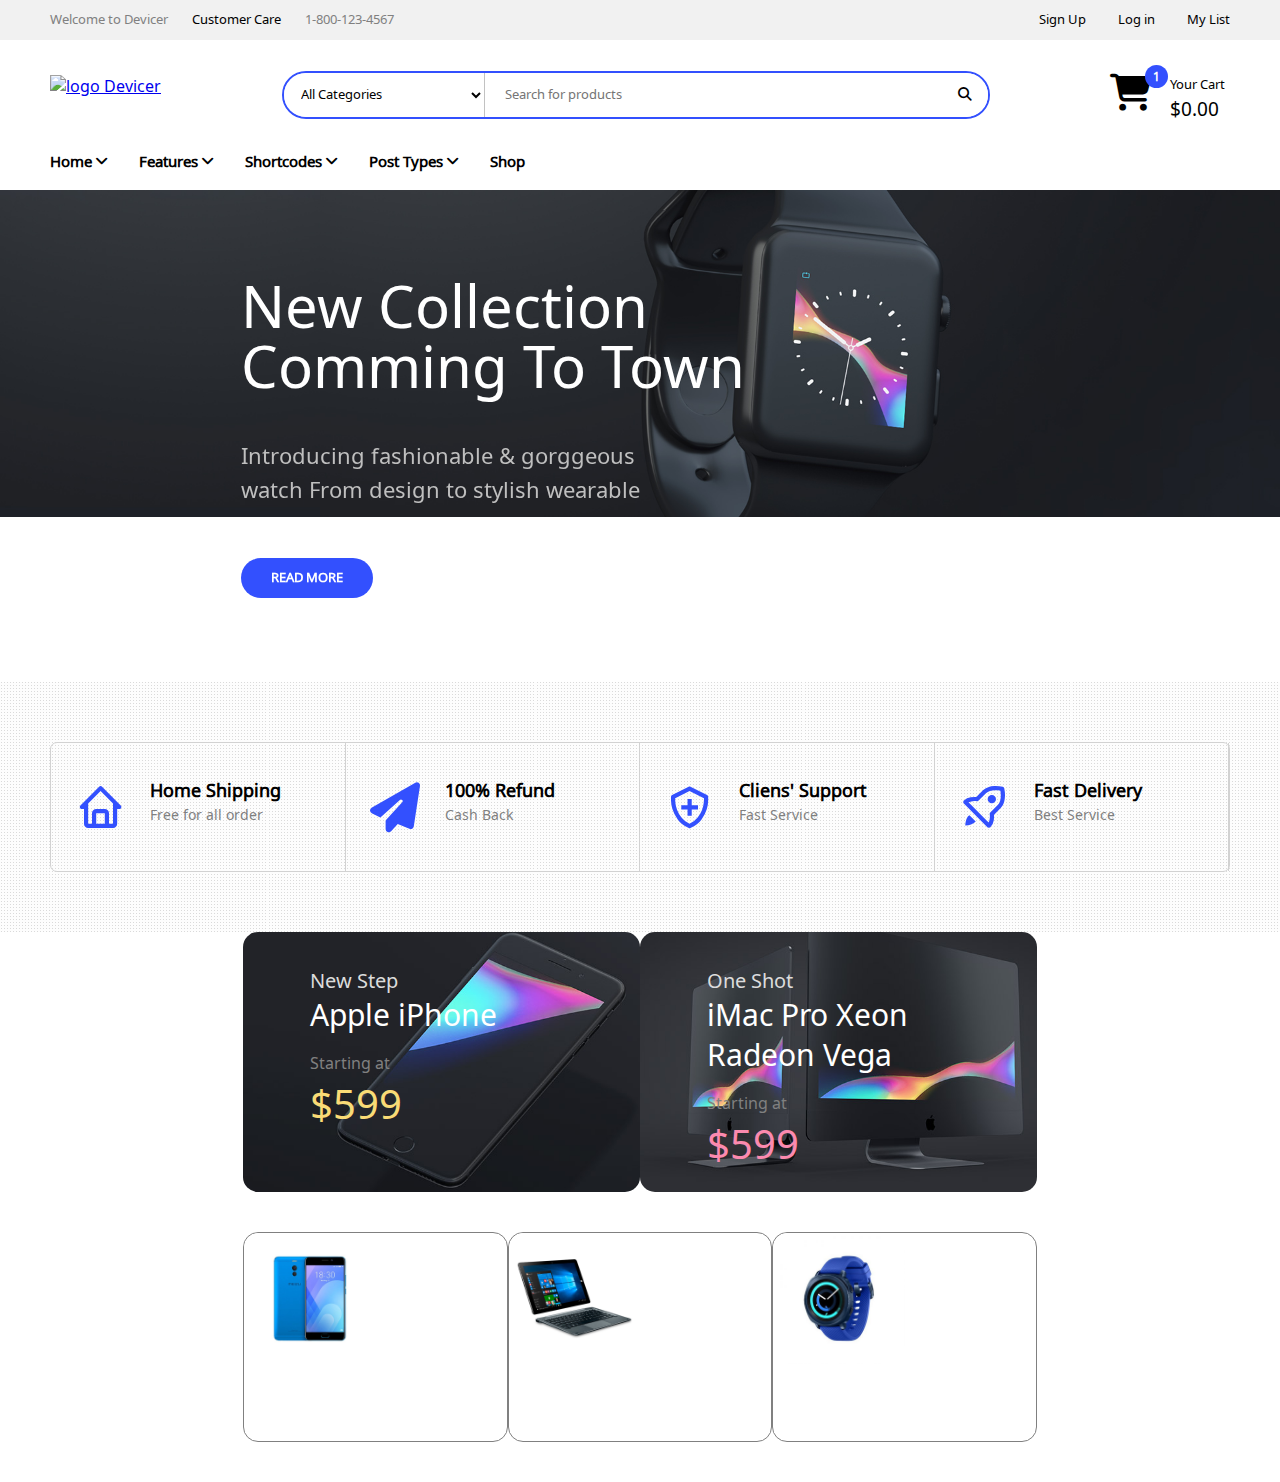
==== commit 7fa7a3db: "ALL THESE CHANGES: - Fixed typo in index.html (line 265) - Added href location in index.html (line 4" ====
--- a/html/index.html
+++ b/html/index.html
@@ -39,8 +39,8 @@
                         <li><a href="#">1-800-123-4567</a></li>
                     </ul>
                     <ul class="account">
-                        <li><a href="#">Sign Up</a></li>
-                        <li><a href="#">Log in</a></li>
+                        <li><a href="/html/my-account/signup.html">Sign Up</a></li>
+                        <li><a href="/html/my-account/login.html">Log in</a></li>
                         <li><a href="#">My List</a></li>
                     </ul>
                     <div class="toggle_contact">
@@ -114,7 +114,7 @@
                 </div>
                 <div class="menu">
                     <ul class="level01">
-                        <li><a href="#">Home <i class="fa-solid fa-angle-down"></i></a></li>
+                        <li><a href="/html/index.html">Home <i class="fa-solid fa-angle-down"></i></a></li>
                         <li><a href="#">Features <i class="fa-solid fa-angle-down"></i></a>
                             <ul class="level02">
                                 <li><a href="#">About us</a></li>
@@ -262,7 +262,7 @@
                         <i class='bx bx-shield-plus'></i>
                     </div>
                     <div class="right">
-                        <div class="title">Cliens' Sipport</div>
+                        <div class="title">Cliens' Support</div>
                         <div class="description">Fast Service</div>
                     </div>
                 </div>
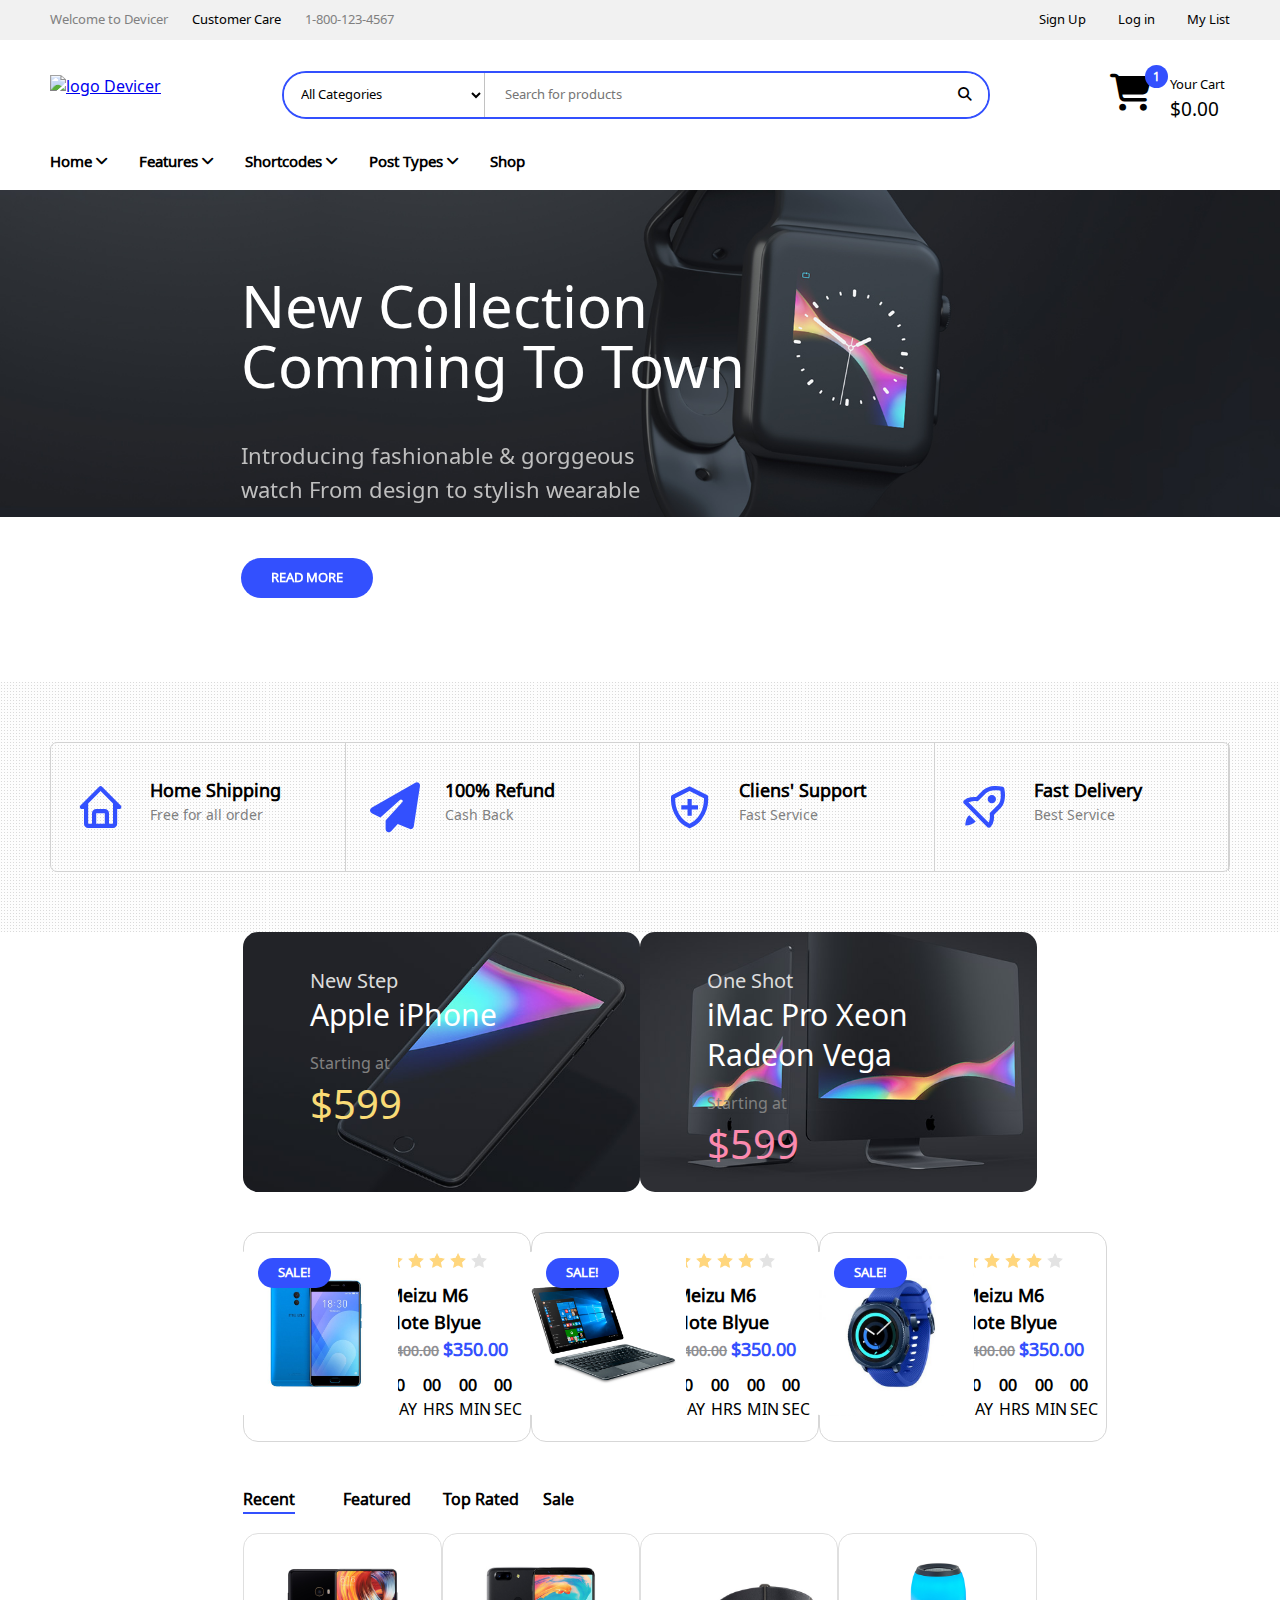
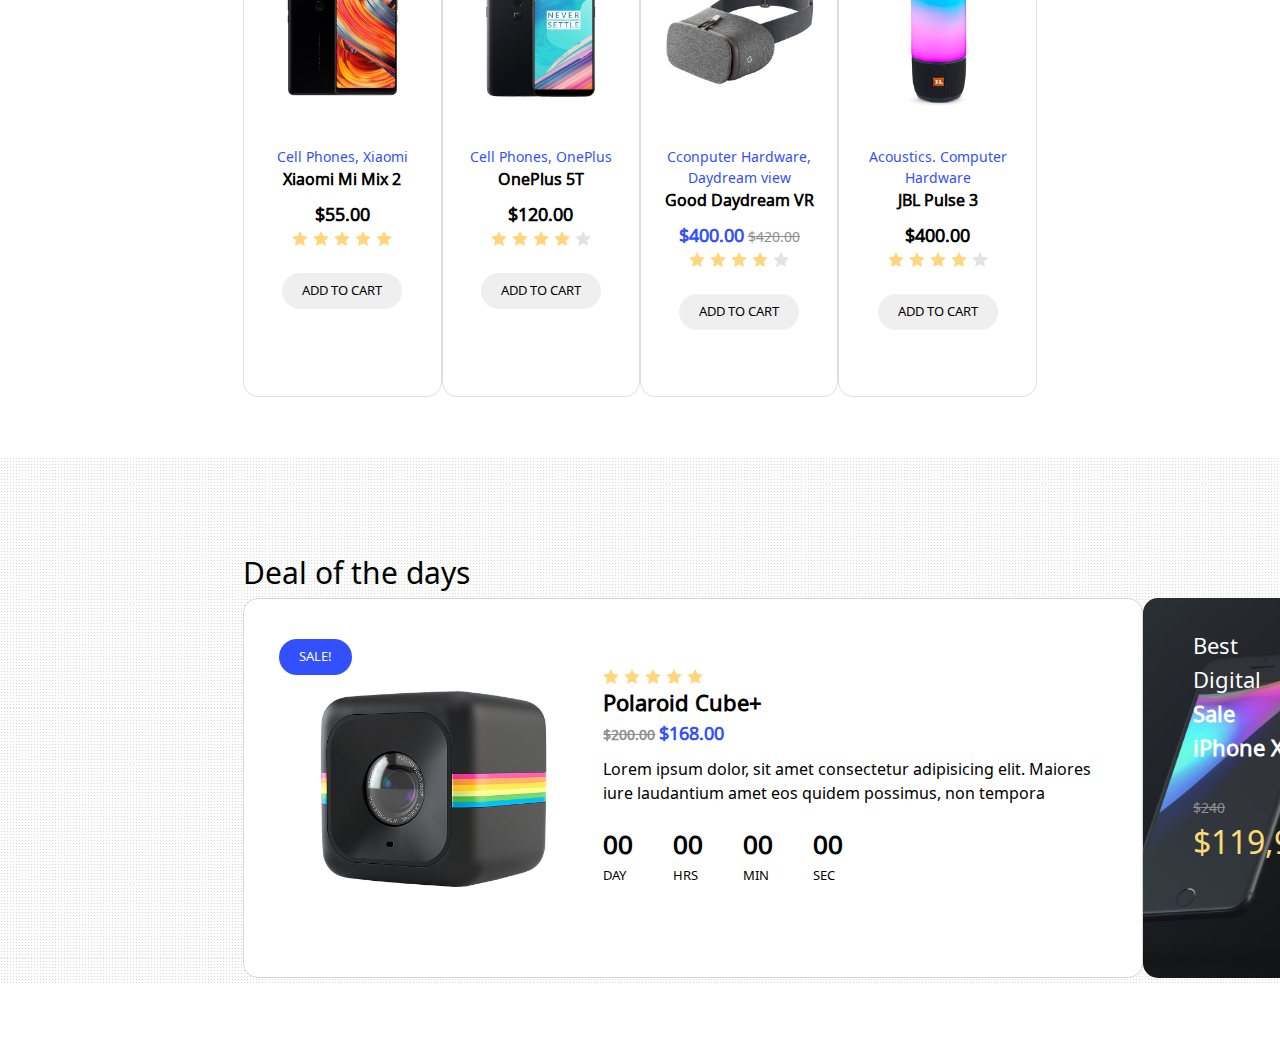
==== commit b666a7e0: "create element product2 + deal. Design star rating img. Modify css" ====
--- a/html/index.html
+++ b/html/index.html
@@ -299,7 +299,7 @@
                     One Shot
                 </div>
                 <a href="#">iMac Pro Xeon <br>
-                     Radeon Vega</a>
+                    Radeon Vega</a>
                 <div class="title">
                     Starting at
                 </div>
@@ -313,23 +313,314 @@
         <div class="card-sales">
             <div class="card-item">
                 <div class="left">
-                     <a href="#"><img src="/images/productSales/1-3.jpg" alt=""></a>
-                </div>
-                <div class="right"></div>
+                    <a href="#"><img src="/images/productSales/1-3.jpg" alt=""></a>
+                    <button>SALE!</button>
+                </div>
+                <div class="right">
+                    <header>
+                        <div class="star-rating">
+                            <img class="star" src="/images/starRating/star4.png" alt="">
+                        </div>
+                        <div class="title">
+                            <a href="#">Meizu M6 Note Blyue</a>
+                        </div>
+                    </header>
+                    <section>
+                        <span class="original"><del><span class="unit">$</span><span
+                                    class="number">400.00</span></del></span>
+                        <span class="sale"><span class="unit">$</span><span class="number">350.00</span></span>
+                    </section>
+                    <footer>
+                        <div class="row">
+                            <div class="col num">00</div>
+                            <div class="col num">00</div>
+                            <div class="col num">00</div>
+                            <div class="col num">00</div>
+                        </div>
+                        <div class="row">
+                            <div class="col">DAY</div>
+                            <div class="col">HRS</div>
+                            <div class="col">MIN</div>
+                            <div class="col">SEC</div>
+                        </div>
+                    </footer>
+                </div>
             </div>
             <div class="card-item">
                 <div class="left">
-                     <a href="#"><img src="/images/productSales/2-3.jpg" alt=""></a>
-                </div>
-                <div class="right"></div>
+                    <a href="#"><img src="/images/productSales/2-3.jpg" alt=""></a>
+                    <button>SALE!</button>
+                </div>
+                <div class="right">
+                    <header>
+                        <div class="star-rating">
+                            <img class="star" src="/images/starRating/star4.png" alt="">
+                        </div>
+                        <div class="title">
+                            <a href="#">Meizu M6 Note Blyue</a>
+                        </div>
+                    </header>
+                    <section>
+                        <span class="original"><del><span class="unit">$</span><span
+                                    class="number">400.00</span></del></span>
+                        <span class="sale"><span class="unit">$</span><span class="number">350.00</span></span>
+                    </section>
+                    <footer>
+                        <div class="row">
+                            <div class="col num">00</div>
+                            <div class="col num">00</div>
+                            <div class="col num">00</div>
+                            <div class="col num">00</div>
+                        </div>
+                        <div class="row">
+                            <div class="col">DAY</div>
+                            <div class="col">HRS</div>
+                            <div class="col">MIN</div>
+                            <div class="col">SEC</div>
+                        </div>
+                    </footer>
+                </div>
             </div>
             <div class="card-item">
                 <div class="left">
-                     <a href="#"><img src="/images/productSales/4-540x540.jpg" alt=""></a>
-                </div>
-                <div class="right"></div>
+                    <a href="#"><img src="/images/productSales/4-540x540.jpg" alt=""></a>
+                    <button>SALE!</button>
+                </div>
+                <div class="right">
+                    <header>
+                        <div class="star-rating">
+                            <img class="star" src="/images/starRating/star4.png" alt="">
+                        </div>
+                        <div class="title">
+                            <a href="#">Meizu M6 Note Blyue</a>
+                        </div>
+                    </header>
+                    <section>
+                        <span class="original"><del><span class="unit">$</span><span
+                                    class="number">400.00</span></del></span>
+                        <span class="sale"><span class="unit">$</span><span class="number">350.00</span></span>
+                    </section>
+                    <footer>
+                        <div class="row">
+                            <div class="col num">00</div>
+                            <div class="col num">00</div>
+                            <div class="col num">00</div>
+                            <div class="col num">00</div>
+                        </div>
+                        <div class="row">
+                            <div class="col">DAY</div>
+                            <div class="col">HRS</div>
+                            <div class="col">MIN</div>
+                            <div class="col">SEC</div>
+                        </div>
+                    </footer>
+                </div>
             </div>
         </div>
+        <div class="product02">
+            <div class="menu">
+                <div class="item"><a href="#">Recent</a></div>
+                <div class="item"><a href="#">Featured</a></div>
+                <div class="item"><a href="#">Top Rated</a></div>
+                <div class="item"><a href="#">Sale</a></div>
+            </div>
+            <div class="product">
+                <div class="card">
+                    <div class="image">
+                        <img src="/images/product02/Xiaomi.jpg" alt="">
+                    </div>
+                    <header>
+                        <div class="title">Cell Phones, Xiaomi</div>
+                        <div class="description">
+                            Xiaomi Mi Mix 2
+                        </div>
+                    </header>
+                    <section>
+                        <span class="price">$55.00</span>
+                        <del class="original"><span class="unit"></span><span class="num"></span></del>
+                        <div class="star-rating">
+                            <img src="/images/starRating/star5.png" alt="">
+                        </div>
+                    </section>
+                    <footer>
+                        <button>ADD TO CART</button>
+                    </footer>
+                    <div class="controls">
+                        <div class="item">
+                            <i class='bx bx-heart'></i>
+                        </div>
+                        <div class="item">
+                            <i class="fa-solid fa-arrows-rotate"></i>
+                        </div>
+                        <div class="item">
+                            <i class='bx bx-search'></i>
+                        </div>
+                    </div>
+                </div>
+                <div class="card">
+                    <div class="image">
+                        <img src="/images/product02/OnePlus.jpg" alt="">
+                    </div>
+                    <header>
+                        <div class="title">Cell Phones, OnePlus</div>
+                        <div class="description">
+                            OnePlus 5T
+                        </div>
+                    </header>
+                    <section>
+                        <span class="price">$120.00</span>
+                        <del class="original"><span class="unit"></span><span class="num"></span></del>
+                        <div class="star-rating">
+                            <img src="/images/starRating/star4.png" alt="">
+                        </div>
+                    </section>
+                    <footer>
+                        <button>ADD TO CART</button>
+                    </footer>
+                    <div class="controls">
+                        <div class="item">
+                            <i class='bx bx-heart'></i>
+                        </div>
+                        <div class="item">
+                            <i class="fa-solid fa-arrows-rotate"></i>
+                        </div>
+                        <div class="item">
+                            <i class='bx bx-search'></i>
+                        </div>
+                    </div>
+                </div>
+                <div class="card">
+                    <div class="image">
+                        <img src="/images/product02/VirtualGlass.jpg" alt="">
+                    </div>
+                    <header>
+                        <div class="title">Cconputer Hardware, Daydream view</div>
+                        <div class="description">
+                            Good Daydream VR
+                        </div>
+                    </header>
+                    <section>
+                        <span class="price sale">$400.00</span>
+                        <del class="original"><span class="unit">$</span><span class="num">420.00</span></del>
+                        <div class="star-rating">
+                            <img src="/images/starRating/star4.png" alt="">
+                        </div>
+                    </section>
+                    <footer>
+                        <button>ADD TO CART</button>
+                    </footer>
+                    <div class="controls">
+                        <div class="item">
+                            <i class='bx bx-heart'></i>
+                        </div>
+                        <div class="item">
+                            <i class="fa-solid fa-arrows-rotate"></i>
+                        </div>
+                        <div class="item">
+                            <i class='bx bx-search'></i>
+                        </div>
+                    </div>
+                </div>
+                <div class="card">
+                    <div class="image">
+                        <img src="/images/product02/JBL.jpg" alt="">
+                    </div>
+                    <header>
+                        <div class="title">Acoustics. Computer Hardware</div>
+                        <div class="description">
+                            JBL Pulse 3
+                        </div>
+                    </header>
+                    <section>
+                        <span class="price">$400.00</span>
+                        <del class="original"><span class="unit"></span><span class="num"></span></del>
+                        <div class="star-rating">
+                            <img src="/images/starRating/star4.png" alt="">
+                        </div>
+                    </section>
+                    <footer>
+                        <button>ADD TO CART</button>
+                    </footer>
+                    <div class="controls">
+                        <div class="item">
+                            <i class='bx bx-heart'></i>
+                        </div>
+                        <div class="item">
+                            <i class="fa-solid fa-arrows-rotate"></i>
+                        </div>
+                        <div class="item">
+                            <i class='bx bx-search'></i>
+                        </div>
+                    </div>
+                </div>
+            </div>
+        </div>
+    </div>
+    <div class="deal">
+        <div class="wrapper">
+            <div class="title">
+                Deal of the days
+            </div>
+            <div class="product">
+                <div class="item1">
+                    <div class="left">
+                        <img src="/images/deal/ActionCamera.jpg" alt="">
+                        <button>SALE!</button>
+                    </div>
+                    <div class="right">
+                        <header>
+                            <div class="star-rating">
+                                <img class="star" src="/images/starRating/star5.png" alt="">
+                            </div>
+                            <div class="title">
+                                <a href="#">Polaroid Cube+</a>
+                            </div>
+                        </header>
+                        <section>
+                            <span class="original"><del><span class="unit">$</span><span
+                                        class="number">200.00</span></del></span>
+                            <span class="sale"><span class="unit">$</span><span class="number">168.00</span></span>
+                            <div class="description">
+                                Lorem ipsum dolor, sit amet consectetur adipisicing elit. Maiores iure laudantium amet eos quidem possimus, non tempora
+                            </div>
+                        </section>
+                        <footer>
+                            <div class="row">
+                                <div class="col num">00</div>
+                                <div class="col num">00</div>
+                                <div class="col num">00</div>
+                                <div class="col num">00</div>
+                            </div>
+                            <div class="row">
+                                <div class="col">DAY</div>
+                                <div class="col">HRS</div>
+                                <div class="col">MIN</div>
+                                <div class="col">SEC</div>
+                            </div>
+                        </footer>
+                    </div>
+                </div>
+                <div class="item2">
+                    <div class="title">
+                        Best Digital
+                    </div>
+                    <div class="description">
+                        Sale iPhone X
+                    </div>
+                    <div class="price">
+                        <div class="original">
+                            <del><span class="unit">$</span><span class="num">240</span></del>
+                        </div>
+                        <div class="sale">
+                            <span class="unit">$</span><span class="num">119,9</span>
+                        </div>
+                    </div>
+                </div>
+            </div>
+        </div>
+    </div>
+    <div class="wrapper">
+        
     </div>
     <!--  -->
     <script src="https://cdn.jsdelivr.net/npm/swiper@9/swiper-bundle.min.js"></script>
--- a/css/style.css
+++ b/css/style.css
@@ -2,6 +2,7 @@
     --color-blue: #3350fe;
     --color-price-yellow: #f9db76;
     --color-price-pink: #fb8aaf;
+    --color-price-original: #8F8F93;
 }
 
 * {
@@ -493,15 +494,18 @@
     font-weight: normal;
     color: rgb(220, 220, 220);
 }
+
 .card-product01 .card-item a {
     text-decoration: none;
     color: white;
     font-size: 30px;
     line-height: 40px;
 }
+
 .card-product01 .card-item a:hover {
     color: grey;
 }
+
 .card-product01 .card-item .title {
     margin-top: 15px;
     font-size: 16px;
@@ -517,6 +521,7 @@
     font-size: 40px;
     color: var(--color-price-pink);
 }
+
 /* ----------------Product Sale------------------- */
 .wrapper {
     width: 100%;
@@ -528,26 +533,465 @@
     display: flex;
     justify-content: space-between;
 }
+
 .card-sales .card-item {
     width: 390px;
     height: 210px;
-    border: 1px solid grey;
+    border: 1px solid rgb(215, 215, 215);
     border-radius: 15px;
-}
+    display: flex;
+}
+
 .card-sales .card-item:hover {
     border-color: var(--color-blue);
     border-width: 2px;
 }
 
+/* ----------------------left-------------- */
+
 .card-sales .card-item .left {
     width: 50%;
     height: 100%;
-}
+    position: relative;
+    display: flex;
+    align-items: center;
+    justify-content: center;
+}
+
 .card-sales .card-item .left img {
-    width: 100%;
+    /* width: 100%; */
+    height: 165px;
     border-top-left-radius: 15px;
     border-bottom-left-radius: 15px;
-}
+    line-height: 165px;
+}
+
+.card-sales .card-item .left button {
+    padding: 5px 20px;
+    border-radius: 15px;
+    border: none;
+    outline: none;
+    background: var(--color-blue);
+    color: white;
+    font-weight: 600;
+    position: absolute;
+    top: 12%;
+    left: 10%;
+}
+
+/* ----------------------right-------------- */
+.card-sales .card-item .right {
+    width: 50%;
+    height: 100%;
+
+}
+
+/* -----------rigght - header------------- */
+.card-sales .card-item .right header {
+    width: 100%;
+}
+
+.card-sales .card-item .right header .star-rating {
+    width: 100%;
+    height: 50px
+}
+
+.card-sales .card-item .right header .star-rating .star {
+    width: 100px;
+    margin-top: 20px;
+}
+
+.card-sales .card-item .right header .title {
+    width: 80%;
+}
+
+.card-sales .card-item .right header .title a {
+    text-decoration: none;
+    color: black;
+    font-weight: 600;
+    font-size: 18px;
+}
+
+.card-sales .card-item .right header .title a:hover {
+    cursor: pointer;
+    color: var(--color-blue);
+}
+
+/* -----------rigght - section - price------------- */
+.card-sales .card-item .right section {
+    width: 100%;
+}
+
+.card-sales .card-item .right section .original del {
+    color: var(--color-price-original);
+    font-size: 14px;
+    font-weight: 600;
+}
+
+.card-sales .card-item .right section .sale {
+    font-size: 18px;
+    font-weight: 600;
+    color: var(--color-blue);
+}
+
+/* ------------- right - footer-------- */
+.card-sales .card-item .right footer {
+    width: 100%;
+    margin-top: 10px;
+}
+
+.card-sales .card-item .right footer .row {
+    display: flex;
+}
+
+.card-sales .card-item .right footer .row .col {
+    width: calc(100% / 4);
+}
+
+.card-sales .card-item .right footer .row .col.num {
+    font-weight: 600;
+}
+
+/* ----------------Product 02----------------- */
+/* ------------------menu---------------------- */
+.wrapper .product02 {
+    width: 100%;
+}
+
+.wrapper .product02 .menu {
+    width: 100%;
+    height: 70px;
+    display: flex;
+    align-items: end;
+}
+
+.wrapper .product02 .menu .item {
+    width: 100px;
+}
+
+.wrapper .product02 .menu .item a {
+    font-size: 16px;
+    font-weight: 600;
+    text-decoration: none;
+    color: black;
+}
+
+.wrapper .product02 .menu .item:first-child a {
+    border-bottom: 2px solid var(--color-blue);
+}
+
+.wrapper .product02 .menu .item a:hover {
+    color: var(--color-price-original);
+}
+
+/* ----------------product - card---------------- */
+.wrapper .product02 .product {
+    width: 100%;
+    height: 486px;
+    display: flex;
+    justify-content: space-between;
+    align-items: center;
+    margin: 10px 0px;
+}
+
+.wrapper .product02 .product .card {
+    width: 261px;
+    height: 464px;
+    border: 1px solid rgb(223, 223, 223);
+    border-radius: 15px;
+    position: relative;
+}
+
+.product02 .product .card:hover {
+    border-color: var(--color-blue);
+}
+
+.product02 .product .card .image {
+    width: 100%;
+}
+
+.product02 .product .card .image img {
+    width: 100%;
+    border-radius: 20px;
+    z-index: 999;
+    position: relative;
+}
+
+.product02 .product .card header {
+    width: 100%;
+    text-align: center;
+    margin: 10px 0px;
+}
+
+.product02 .product .card header .title {
+    font-size: 14px;
+    color: var(--color-blue);
+}
+
+.product02 .product .card header .description {
+    font-size: 16px;
+    font-weight: 600;
+
+}
+
+.product02 .product .card header .description:hover {
+    color: var(--color-blue);
+    cursor: pointer;
+}
+
+.product02 .product .card section {
+    width: 100%;
+    text-align: center;
+}
+
+.product02 .product .card section .price {
+    font-size: 18px;
+    font-weight: 600;
+}
+
+.product02 .product .card section .price.sale {
+    color: var(--color-blue);
+}
+
+.product02 .product .card section del {
+    color: var(--color-price-original);
+    font-size: 14px;
+}
+
+.product02 .product .card section .star-rating {
+    width: 100%;
+}
+
+.product02 .product .card section .star-rating img {
+    width: 100px;
+
+}
+
+.product02 .product .card footer {
+    width: 100%;
+    text-align: center;
+    margin-top: 20px;
+}
+
+.product02 .product .card footer button {
+    padding: 8px 20px;
+    border-radius: 20px;
+    border: none;
+}
+
+.product02 .product .card footer button:hover {
+    background: var(--color-blue);
+    color: white;
+}
+
+.product02 .product .card .controls {
+    width: 40px;
+    position: absolute;
+    top: 20px;
+    left: 60%;
+    transition: 0.8s ease-in-out;
+    opacity: 0.2;
+}
+
+.product02 .product .card:hover .controls {
+    left: 80%;
+    opacity: 1;
+    z-index: 999999999;
+}
+
+.product02 .product .card .controls .item {
+    width: 100%;
+    height: 40px;
+    border-radius: 50%;
+    margin: 5px;
+    display: flex;
+    background: rgb(219, 219, 219);
+    justify-content: center;
+    align-items: center;
+}
+
+.product02 .product .card .controls .item i {
+    font-size: 20px;
+}
+
+
+.product02 .product .card .controls .item:hover i {
+    color: var(--color-blue);
+}
+
+/* -----------------deal-------------------- */
+.deal {
+    width: 100%;
+    height: 525px;
+    background-image: url(/images/backGround/dotGrid.png);
+}
+
+.deal .wrapper .title {
+    width: 100%;
+    font-size: 30px;
+    height: 100px;
+    display: flex;
+    align-items: flex-end;
+}
+
+.deal .wrapper .product {
+    width: 100%;
+    display: flex;
+    justify-content: space-between;
+}
+
+/* ------------------item 1------------- */
+.deal .wrapper .product .item1 {
+    width: 900px;
+    height: 380px;
+    padding: 20px;
+    background: white;
+    border: 1px solid rgb(214, 214, 214);
+    border-radius: 15px;
+    display: flex;
+}
+
+.deal .wrapper .product .item1:hover {
+    border-color: var(--color-blue);
+}
+
+.deal .wrapper .product .item1 .left {
+    width: 340px;
+    height: 340px;
+    display: flex;
+    align-items: center;
+    position: relative;
+}
+
+.deal .wrapper .product .item1 .left img {
+    width: 100%;
+}
+
+.deal .wrapper .product .item1 .left button {
+    padding: 8px 20px;
+    border-radius: 20px;
+    border: none;
+    background: var(--color-blue);
+    color: white;
+    position: absolute;
+    top: 20px;
+    left: 15px;
+}
+
+.deal .wrapper .product .item1 .right {
+    width: 520px;
+    height: 100%;
+}
+
+.product .item1 .right header {
+    width: 100%;
+}
+
+.product .item1 .right header .star-rating {
+    width: 100%;
+}
+
+.product .item1 .right header .star-rating img {
+    width: 100px;
+    margin-top: 50px;
+}
+
+.product .item1 .right header .title {
+    width: 100%;
+    height: 30px;
+}
+
+.product .item1 .right header .title a {
+    width: 100%;
+    font-size: 22px;
+    text-decoration: none;
+    font-weight: 600;
+    color: black;
+}
+
+.product .item1 .right header .title a:hover {
+    color: var(--color-blue);
+}
+
+.product .item1 .right section {
+    width: 100%;
+    margin-bottom: 20px;
+}
+
+.product .item1 .right section del {
+    color: var(--color-price-original);
+    font-size: 14px;
+    font-weight: 600;
+
+}
+
+.product .item1 .right section .sale {
+    font-size: 18px;
+    font-weight: 600;
+    color: var(--color-blue);
+}
+
+.product .item1 .right section .description {
+    width: 100%;
+    margin-top: 10px;
+}
+
+.product .item1 .right footer {
+    width: 100%;
+}
+
+.product .item1 .right footer .row {
+    width: 100%;
+    display: flex;
+}
+
+.product .item1 .right footer .row .col {
+    width: 70px;
+    font-size: 13px;
+}
+
+.product .item1 .right footer .row .col.num {
+    font-weight: 600;
+    font-size: 26px;
+}
+
+/* -----------------------item 2------------------ */
+.product .item2 {
+    width: 295px;
+    height: 380px;
+    background-image: url(/images/deal/SaleIphoneX.jpg);
+    background-size: cover;
+    background-position: right;
+    border-radius: 15px;
+    color: white;
+    padding: 0px 50px;
+}
+.product .item2 .title {
+    font-size: 22px;
+    font-weight: normal;
+}
+
+.product .item2 .description {
+    font-size: 22px;
+    font-weight: 700;
+}
+.product .item2 .description:hover {
+    color: var(--color-price-original);
+    cursor: pointer;
+}
+.product .item2 .price {
+    width: 100%;
+    margin-top: 30px;
+}
+.product .item2 .price del {
+    color: var(--color-price-original);
+    font-size: 14px;
+}
+.product .item2 .price .sale {
+    font-size: 32px;
+    color: var(--color-price-yellow);
+}
+
 
 /* ----------------RESPONSIVE---------------- */
 
@@ -576,21 +1020,26 @@
     .swiper-wrapper .swiper-slide .contents {
         left: 18.8%;
     }
+
     /* service */
     .container-custom {
         width: 1180px;
     }
+
     /* Card product01 */
     .card-product01 {
         padding: 0px 19%
     }
+
     .card-product01 .card-item {
         width: 580px;
     }
+
     /* Card sales */
     .wrapper {
         padding: 40px 19%;
     }
+
     .card-sales .card-item {
         width: 380px;
     }
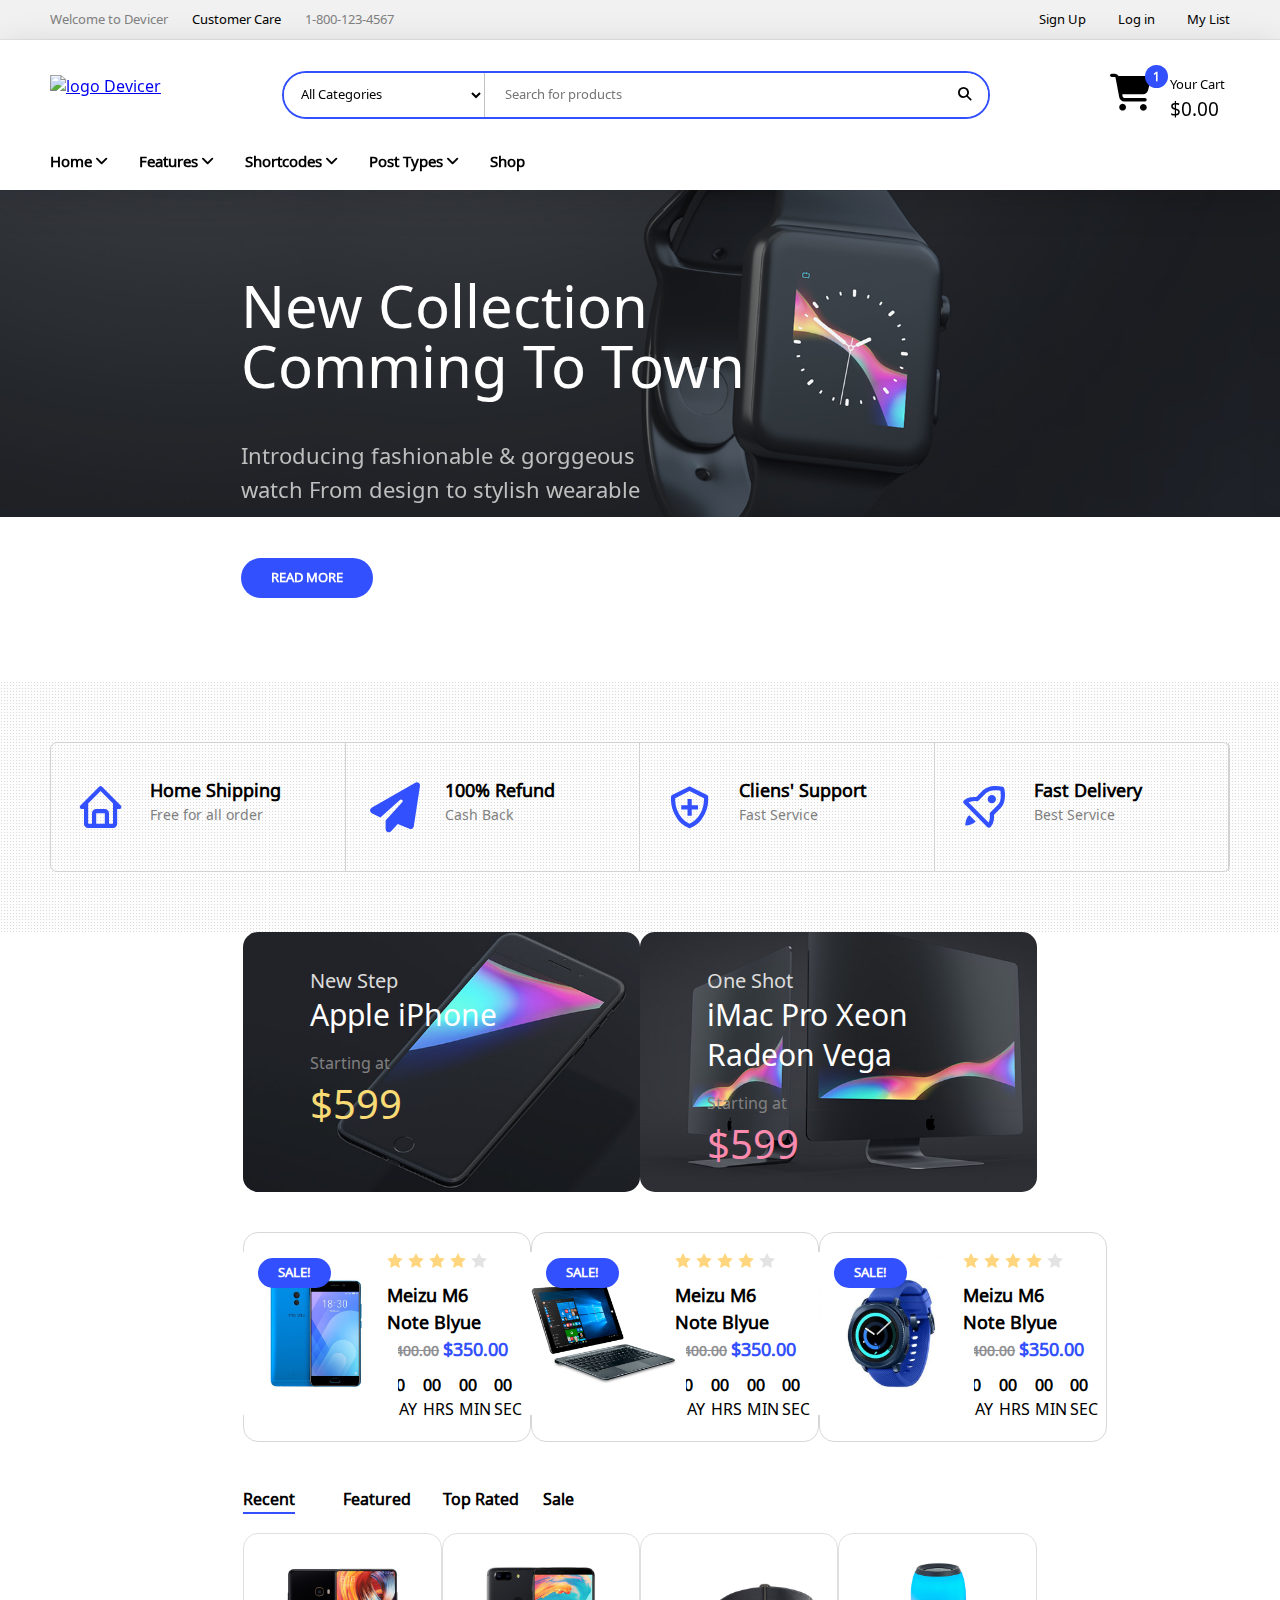
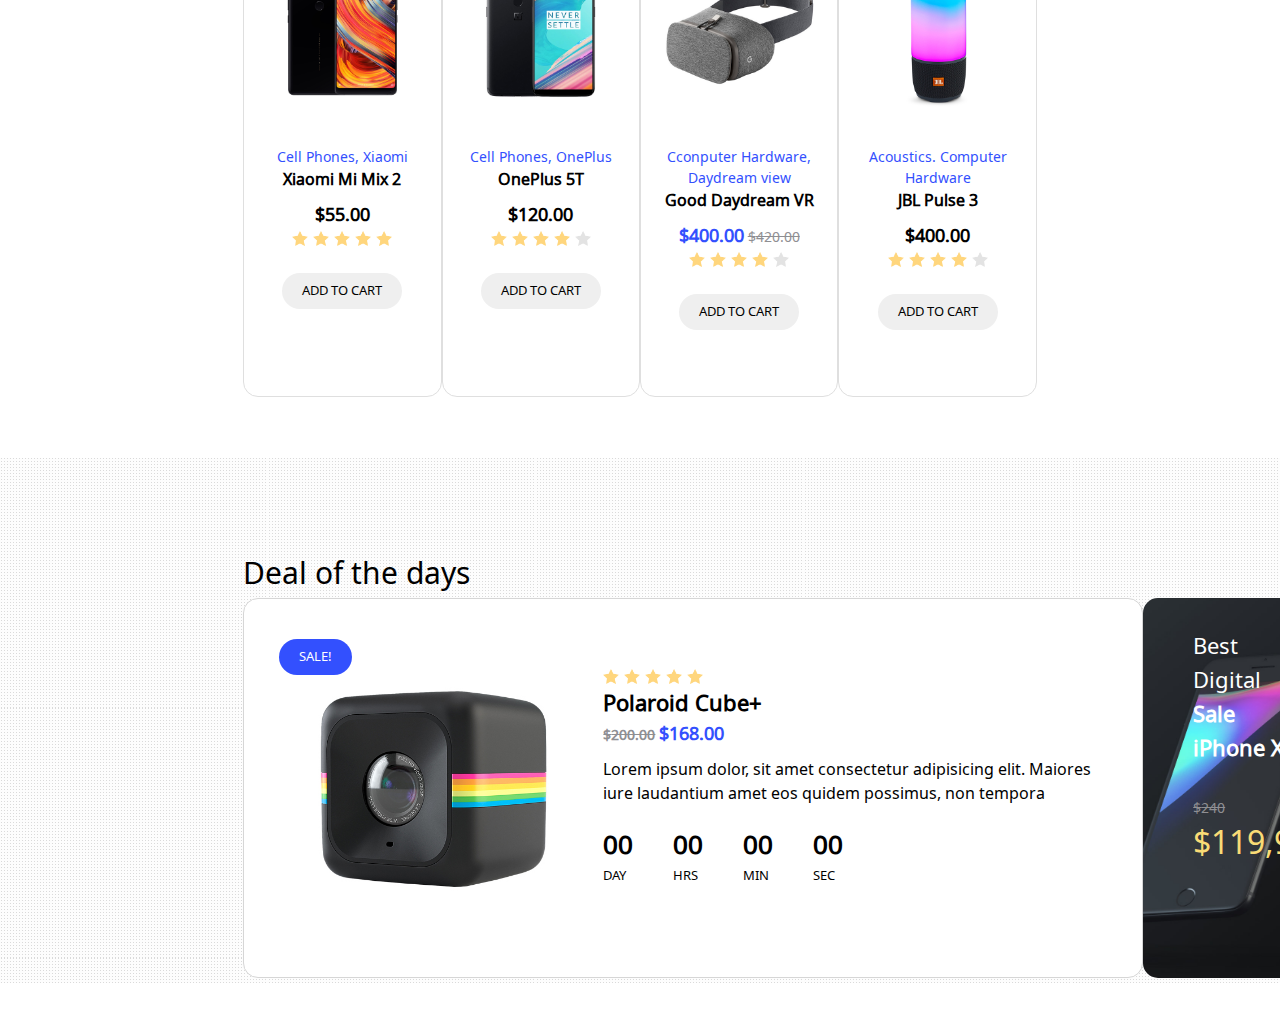
==== commit ff87c886: "modify css and index" ====
--- a/html/index.html
+++ b/html/index.html
@@ -193,7 +193,7 @@
         </header>
     </div>
     <!-- Slider main container -->
-    <div class="swiper">
+    <div class="swiper swiperProduct1">
         <!-- Additional required wrapper -->
         <div class="swiper-wrapper">
             <!-- Slides -->
@@ -581,7 +581,8 @@
                                         class="number">200.00</span></del></span>
                             <span class="sale"><span class="unit">$</span><span class="number">168.00</span></span>
                             <div class="description">
-                                Lorem ipsum dolor, sit amet consectetur adipisicing elit. Maiores iure laudantium amet eos quidem possimus, non tempora
+                                Lorem ipsum dolor, sit amet consectetur adipisicing elit. Maiores iure laudantium amet
+                                eos quidem possimus, non tempora
                             </div>
                         </section>
                         <footer>
@@ -619,13 +620,9 @@
             </div>
         </div>
     </div>
-    <div class="wrapper">
-        
-    </div>
-    <!--  -->
     <script src="https://cdn.jsdelivr.net/npm/swiper@9/swiper-bundle.min.js"></script>
     <script>
-        const swiper = new Swiper('.swiper', {
+        const swiper = new Swiper('.swiperProduct1', {
             centeredSlides: true,
             autoplay: {
                 delay: 10000,
@@ -633,6 +630,31 @@
             },
         });
     </script>
+    <script language="JavaScript">
+        var product3 = new Swiper(".slideProduct3", {
+            slidesPerView: 4,
+            spaceBetween: 30,
+            freeMode: true,
+            loop: true,
+            autoplay: {
+                delay: 3000,
+                disableOnInteraction: false
+            },
+        });
+    </script>
+    <script language="JavaScript">
+        var product4 = new Swiper(".slideProduct4", {
+            slidesPerView: 3,
+            spaceBetween: 30,
+            freeMode: true,
+            loop: true,
+            autoplay: {
+                delay: 3000,
+                disableOnInteraction: false
+            },
+            direction: 'horizontal',
+        });
+    </script>
 </body>
 
 </html>--- a/css/style.css
+++ b/css/style.css
@@ -27,6 +27,7 @@
 /* ----------------Header---------------- */
 header {
     width: 100%;
+    position: relative;
 }
 
 /* ----------------Contact---------------- */
@@ -112,6 +113,11 @@
     display: flex;
     align-items: center;
     flex-direction: column;
+    position: fixed;
+    z-index: 99999999;
+    background: white;
+    transition: 0.25s;
+    box-shadow: rgba(0, 0, 0, 0.16) 0px 10px 36px 0px, rgba(0, 0, 0, 0.06) 0px 0px 0px 1px;
 }
 
 /* ----------------NarBar -> logo + search + cart---------------- */
@@ -349,6 +355,7 @@
 
 /* ----------------Slide show----------------- */
 .swiper {
+    margin-top: 150px;
     width: 100%;
     height: 492px;
     display: flex;
@@ -991,8 +998,232 @@
     font-size: 32px;
     color: var(--color-price-yellow);
 }
-
-
+/* -----------------product03------------------ */
+
+.wrapper .product03 {
+    width: 100%;
+}
+.product03  .title {
+    width: 100%;
+    padding: 50px 0px 20px 0px;
+    font-size: 30px;
+}
+.product03 .slideProduct3 {
+    width: 100%;
+}
+.product03 .slideProduct3 .swiper-wrapper {
+    width: 100%;
+    text-align: center;
+}
+.product03 .slideProduct3 .swiper-wrapper .swiper-slide {
+    height: 470px;
+    width: 270px;
+}
+
+.wrapper .product03 .card {
+    width: 261px;
+    height: 464px;
+    border: 1px solid rgb(223, 223, 223);
+    border-radius: 15px;
+    position: relative;
+}
+
+.wrapper  .product03 .card:hover {
+    border-color: var(--color-blue);
+}
+
+.product03 .card .image {
+    width: 100%;
+}
+
+.product03 .card .image img {
+    width: 100%;
+    border-radius: 20px;
+    z-index: 999;
+    position: relative;
+}
+
+.product03 .swiper-wrapper .swiper-slide .card header {
+    width: 100%;
+    text-align: center;
+}
+
+.product03 .card header .title {
+    font-size: 14px;
+    color: var(--color-blue);
+    padding: 0;
+}
+
+.product03 .card header .description {
+    font-size: 16px;
+    font-weight: 600;
+
+}
+
+.product03 .card header .description:hover {
+    color: var(--color-blue);
+    cursor: pointer;
+}
+
+.product03 .card section {
+    width: 100%;
+    text-align: center;
+}
+
+.product03 .card section .price {
+    font-size: 18px;
+    font-weight: 600;
+}
+
+.product03 .card section .price.sale {
+    color: var(--color-blue);
+}
+
+.product03 .card section del {
+    color: var(--color-price-original);
+    font-size: 14px;
+}
+
+.product03 .card section .star-rating {
+    width: 100%;
+}
+
+.product03 .card section .star-rating img {
+    width: 100px;
+
+}
+
+.product03 .card footer {
+    width: 100%;
+    text-align: center;
+    margin-top: 20px;
+}
+
+.product03 .card footer button {
+    padding: 8px 20px;
+    border-radius: 20px;
+    border: none;
+}
+
+.product03 .card footer button:hover {
+    background: var(--color-blue);
+    color: white;
+}
+
+.product03 .card .controls {
+    width: 40px;
+    position: absolute;
+    top: 20px;
+    left: 60%;
+    transition: 0.8s ease-in-out;
+    opacity: 0.2;
+}
+
+.product03 .card:hover .controls {
+    left: 80%;
+    opacity: 1;
+    z-index: 999999999;
+}
+
+.product03 .card .controls .item {
+    width: 100%;
+    height: 40px;
+    border-radius: 50%;
+    margin: 5px;
+    display: flex;
+    background: rgb(219, 219, 219);
+    justify-content: center;
+    align-items: center;
+}
+
+.product03 .card .controls .item i {
+    font-size: 20px;
+}
+
+
+.product03 .card .controls .item:hover i {
+    color: var(--color-blue);
+}
+/* -----------------Product04----------------- */
+
+.wrapper .product04 {
+    width: 100%;
+}
+.product04  .title {
+    width: 100%;
+    padding: 50px 0px 20px 0px;
+    font-size: 30px;
+}
+.product04 .slideProduct4 {
+    width: 100%;
+}
+.product04 .slideProduct4 .swiper-wrapper {
+    width: 100%;
+    text-align: center;
+}
+.product04 .slideProduct4 .swiper-wrapper .swiper-slide {
+    height: 430px;
+    width: 400px;
+}
+
+.wrapper .product04 .card {
+    width: 100%;
+    height: 100%;
+    border-radius: 15px;
+    position: relative;
+}
+
+.wrapper  .product04 .card:hover {
+    border-color: var(--color-blue);
+}
+
+.product04 .card .image {
+    width: 100%;
+}
+
+.product04 .card .image img {
+    width: 100%;
+    border-radius: 20px;
+    z-index: 999;
+    position: relative;
+}
+
+.product04 .swiper-wrapper .swiper-slide .card header {
+    width: 100%;
+    display: flex;
+    justify-content:space-between;
+    padding: 10px 0 0 0;
+}
+.swiper-wrapper .swiper-slide .card header .col1, .swiper-wrapper .swiper-slide .card header .col2 {
+    font-size: 14px;
+}
+.swiper-wrapper .swiper-slide .card header .col1:hover {
+    color: var(--color-blue);
+    cursor: pointer;
+}
+
+.swiper-wrapper .swiper-slide .card header .col2 i {
+    font-size: 18px;
+}
+.swiper-wrapper .swiper-slide .card header .col2 i:hover {
+    color: var(--color-blue);
+    cursor: pointer;
+}
+.product04 .swiper-wrapper .swiper-slide .card .title {
+    font-size: 18px;
+    padding: 10px 0 0 0;
+    text-align: left;
+    font-weight: 600;
+}
+.product04 .swiper-wrapper .swiper-slide .card .title:hover {
+    color: var(--color-blue);
+    cursor: pointer;
+}
+.product04 .swiper-wrapper .swiper-slide .card .date {
+    text-align: left;
+    font-size: 14px;
+    color: var(--color-price-original);
+}
 /* ----------------RESPONSIVE---------------- */
 
 /* Laptop 15.6 inch max-width: 1920px Full HD */
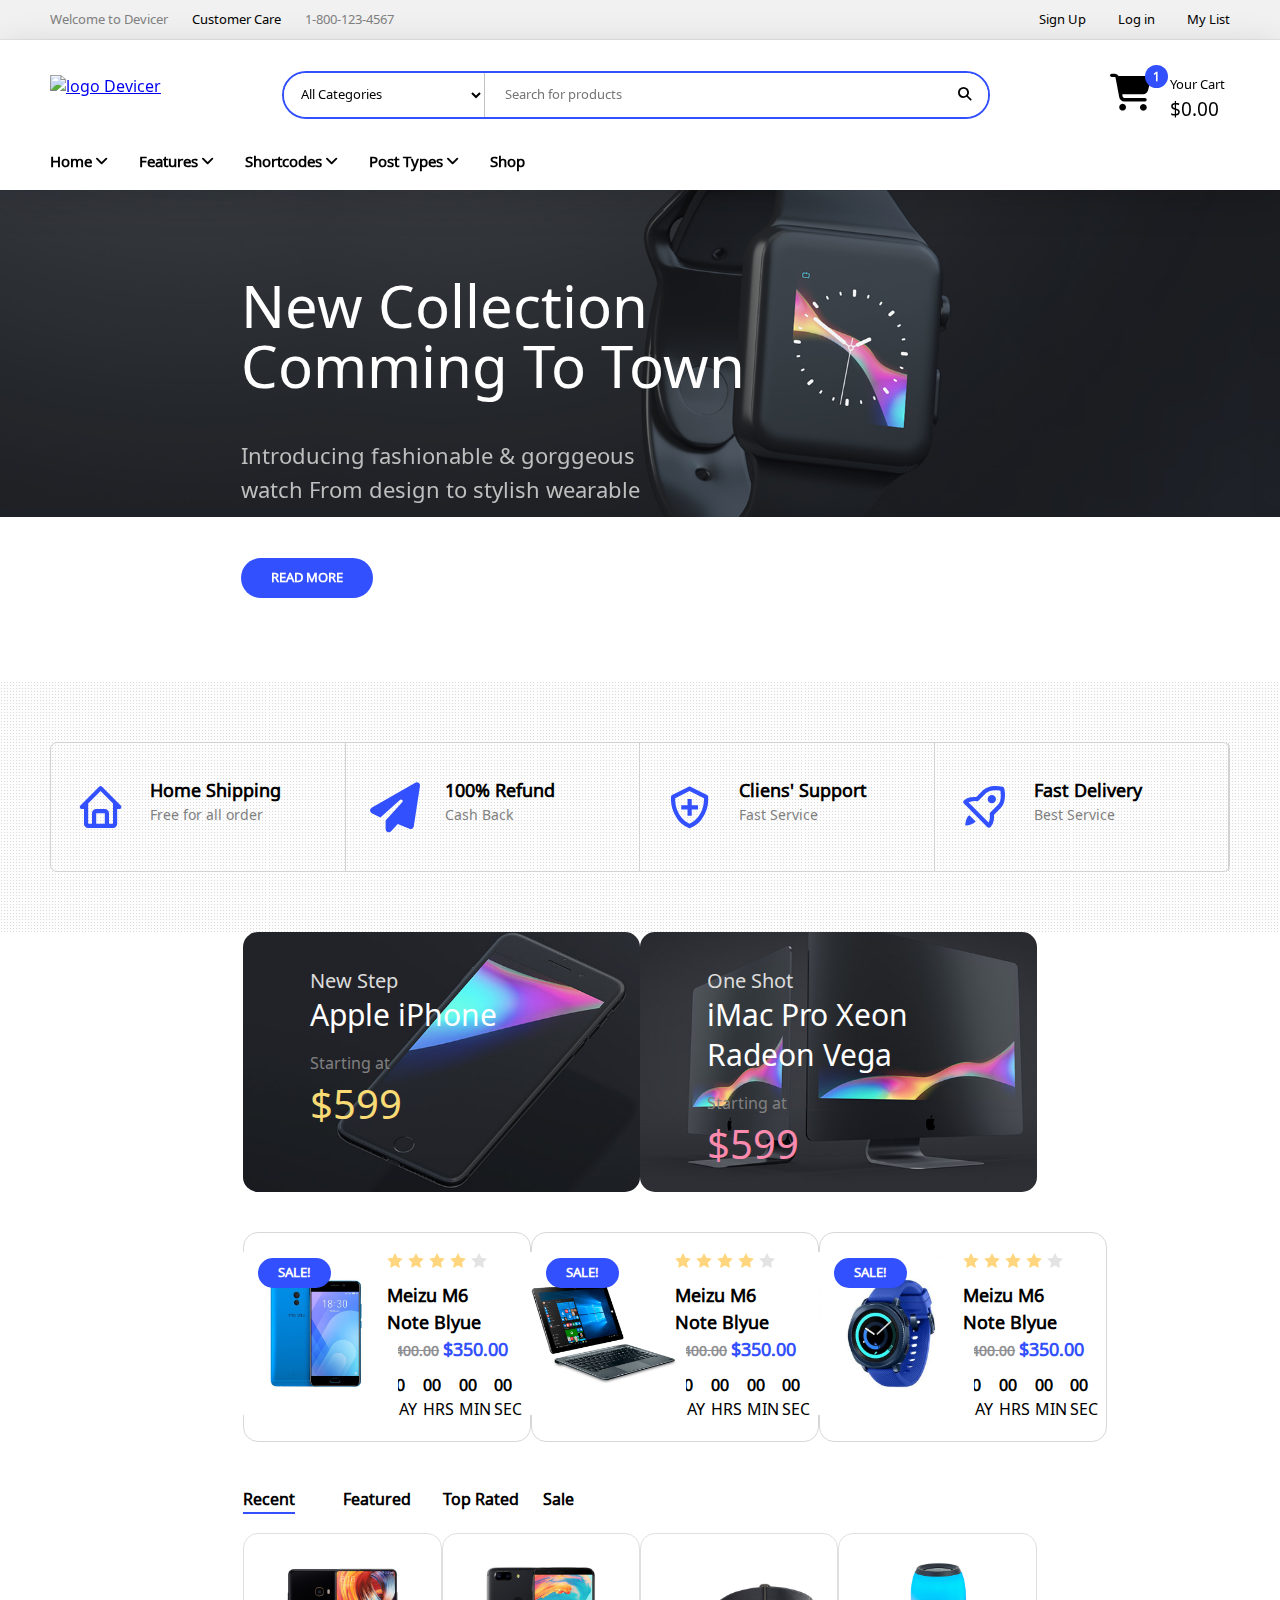
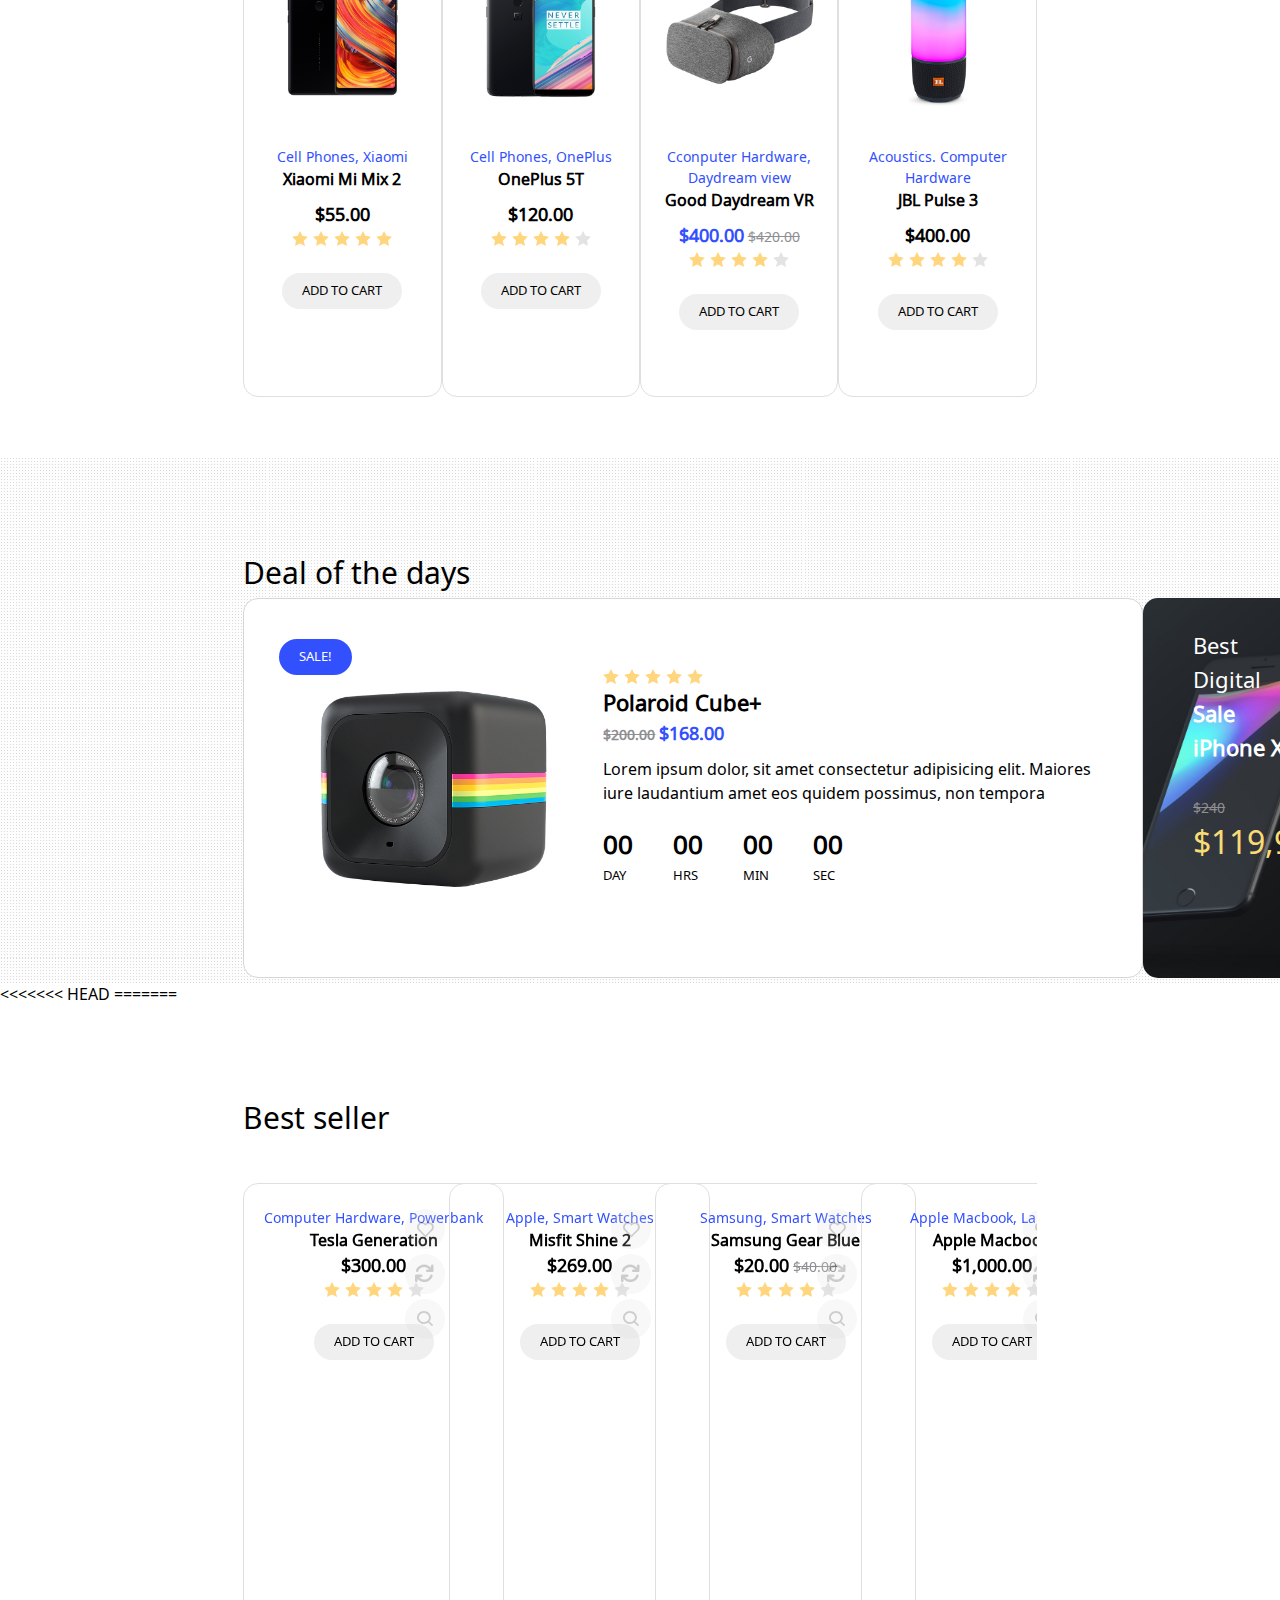
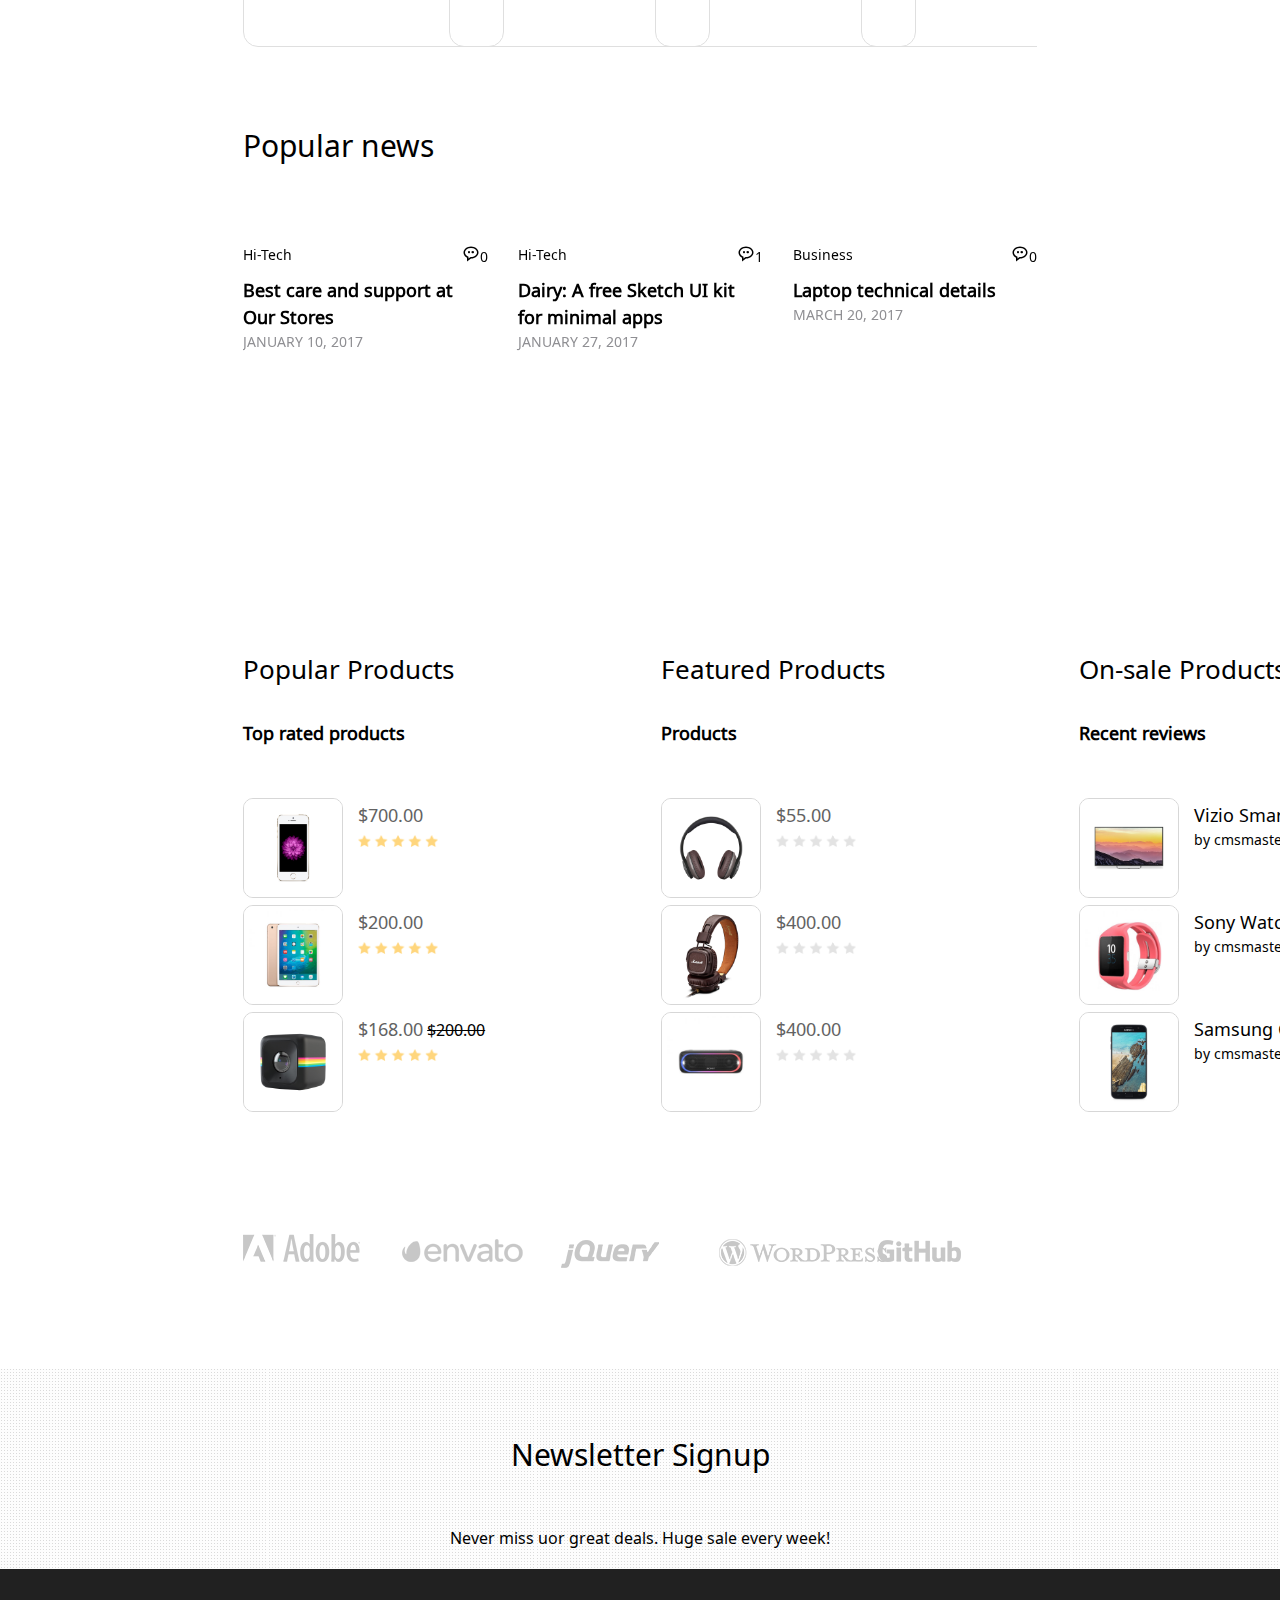
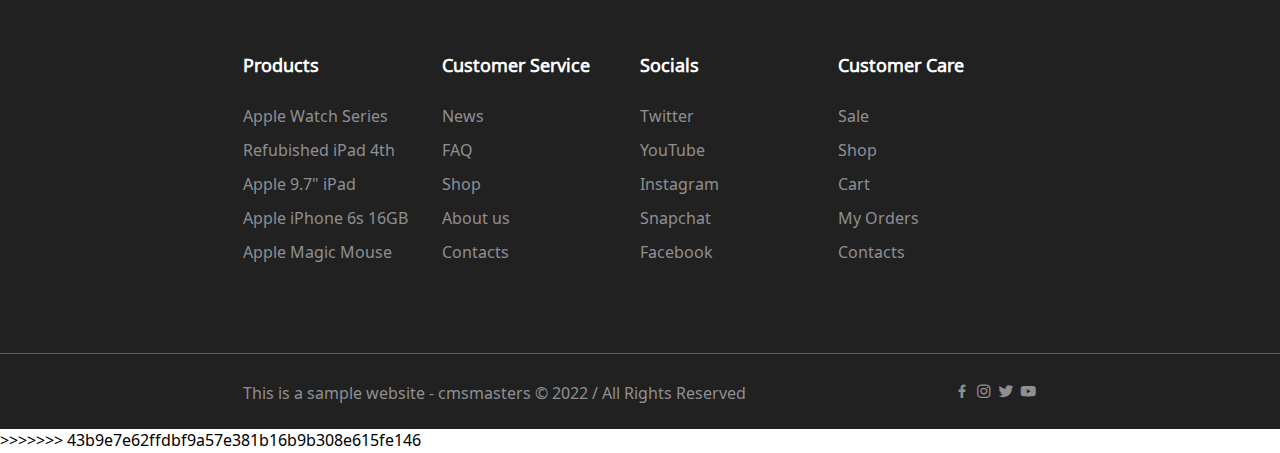
==== commit 99aa3011: "Merge branch 'dev' of https://github.com/leminhbao308/System_Web_Technology into dev" ====
--- a/html/index.html
+++ b/html/index.html
@@ -31,7 +31,7 @@
     <div class="container">
         <header class="header">
             <!-- Contact -->
-            <div class="contact">
+            <div id="contactID" class="contact">
                 <div class="content">
                     <ul class="info">
                         <li>Welcome to Devicer</li>
@@ -49,7 +49,7 @@
                 </div>
             </div>
             <!-- Navbar -->
-            <nav>
+            <nav id="nav-fixed">
                 <div class="navbar">
                     <div class="logo">
                         <a href="#"><img src="/images/logo/device-home-1-logo.png" alt="logo Devicer"
@@ -620,6 +620,706 @@
             </div>
         </div>
     </div>
+<<<<<<< HEAD
+=======
+    <div class="wrapper">
+        <div class="product03">
+            <div class="title">
+                Best seller
+            </div>
+            <div class="swiper slideProduct3">
+                <div class="swiper-wrapper">
+                    <div class="swiper-slide">
+                        <div class="card">
+                            <div class="image">
+                                <img src="/images/product03/p1.jpg" alt="">
+                            </div>
+                            <header>
+                                <div class="title">Computer Hardware, Powerbank</div>
+                                <div class="description">
+                                    Tesla Generation
+                                </div>
+                            </header>
+                            <section>
+                                <span class="price">$300.00</span>
+                                <del class="original"><span class="unit"></span><span class="num"></span></del>
+                                <div class="star-rating">
+                                    <img src="/images/starRating/star4.png" alt="">
+                                </div>
+                            </section>
+                            <footer>
+                                <button>ADD TO CART</button>
+                            </footer>
+                            <div class="controls">
+                                <div class="item">
+                                    <i class='bx bx-heart'></i>
+                                </div>
+                                <div class="item">
+                                    <i class="fa-solid fa-arrows-rotate"></i>
+                                </div>
+                                <div class="item">
+                                    <i class='bx bx-search'></i>
+                                </div>
+                            </div>
+                        </div>
+                    </div>
+                    <div class="swiper-slide">
+                        <div class="card">
+                            <div class="image">
+                                <img src="/images/product03/p2.jpg" alt="">
+                            </div>
+                            <header>
+                                <div class="title">Apple, Smart Watches</div>
+                                <div class="description">
+                                    Misfit Shine 2
+                                </div>
+                            </header>
+                            <section>
+                                <span class="price">$269.00</span>
+                                <del class="original"><span class="unit"></span><span class="num"></span></del>
+                                <div class="star-rating">
+                                    <img src="/images/starRating/star4.png" alt="">
+                                </div>
+                            </section>
+                            <footer>
+                                <button>ADD TO CART</button>
+                            </footer>
+                            <div class="controls">
+                                <div class="item">
+                                    <i class='bx bx-heart'></i>
+                                </div>
+                                <div class="item">
+                                    <i class="fa-solid fa-arrows-rotate"></i>
+                                </div>
+                                <div class="item">
+                                    <i class='bx bx-search'></i>
+                                </div>
+                            </div>
+                        </div>
+                    </div>
+                    <div class="swiper-slide">
+                        <div class="card">
+                            <div class="image">
+                                <img src="/images/product03/p3.jpg" alt="">
+                            </div>
+                            <header>
+                                <div class="title">Samsung, Smart Watches</div>
+                                <div class="description">
+                                    Samsung Gear Blue
+                                </div>
+                            </header>
+                            <section>
+                                <span class="price">$20.00</span>
+                                <del class="original"><span class="unit">$</span><span class="num">40.00</span></del>
+                                <div class="star-rating">
+                                    <img src="/images/starRating/star4.png" alt="">
+                                </div>
+                            </section>
+                            <footer>
+                                <button>ADD TO CART</button>
+                            </footer>
+                            <div class="controls">
+                                <div class="item">
+                                    <i class='bx bx-heart'></i>
+                                </div>
+                                <div class="item">
+                                    <i class="fa-solid fa-arrows-rotate"></i>
+                                </div>
+                                <div class="item">
+                                    <i class='bx bx-search'></i>
+                                </div>
+                            </div>
+                        </div>
+                    </div>
+                    <div class="swiper-slide">
+                        <div class="card">
+                            <div class="image">
+                                <img src="/images/product03/p4.jpg" alt="">
+                            </div>
+                            <header>
+                                <div class="title">Apple Macbook, Laptops</div>
+                                <div class="description">
+                                    Apple Macbook
+                                </div>
+                            </header>
+                            <section>
+                                <span class="price">$1,000.00</span>
+                                <del class="original"><span class="unit"></span><span class="num"></span></del>
+                                <div class="star-rating">
+                                    <img src="/images/starRating/star4.png" alt="">
+                                </div>
+                            </section>
+                            <footer>
+                                <button>ADD TO CART</button>
+                            </footer>
+                            <div class="controls">
+                                <div class="item">
+                                    <i class='bx bx-heart'></i>
+                                </div>
+                                <div class="item">
+                                    <i class="fa-solid fa-arrows-rotate"></i>
+                                </div>
+                                <div class="item">
+                                    <i class='bx bx-search'></i>
+                                </div>
+                            </div>
+                        </div>
+                    </div>
+                    <div class="swiper-slide">
+                        <div class="card">
+                            <div class="image">
+                                <img src="/images/product03/p5.jpg" alt="">
+                            </div>
+                            <header>
+                                <div class="title">Apple Macbook, Laptops</div>
+                                <div class="description">
+                                    12-inch Intel Cỏe
+                                </div>
+                            </header>
+                            <section>
+                                <span class="price">$1,120.00</span>
+                                <del class="original"><span class="unit"></span><span class="num"></span></del>
+                                <div class="star-rating">
+                                    <img src="/images/starRating/star4.png" alt="">
+                                </div>
+                            </section>
+                            <footer>
+                                <button>ADD TO CART</button>
+                            </footer>
+                            <div class="controls">
+                                <div class="item">
+                                    <i class='bx bx-heart'></i>
+                                </div>
+                                <div class="item">
+                                    <i class="fa-solid fa-arrows-rotate"></i>
+                                </div>
+                                <div class="item">
+                                    <i class='bx bx-search'></i>
+                                </div>
+                            </div>
+                        </div>
+                    </div>
+                    <div class="swiper-slide">
+                        <div class="card">
+                            <div class="image">
+                                <img src="/images/product03/p6.jpg" alt="">
+                            </div>
+                            <header>
+                                <div class="title">Cell Phones, Samsung</div>
+                                <div class="description">
+                                    Samsung Galaxy S8
+                                </div>
+                            </header>
+                            <section>
+                                <span class="price">$950.00</span>
+                                <del class="original"><span class="unit"></span><span class="num"></span></del>
+                                <div class="star-rating">
+                                    <img src="/images/starRating/star4.png" alt="">
+                                </div>
+                            </section>
+                            <footer>
+                                <button>ADD TO CART</button>
+                            </footer>
+                            <div class="controls">
+                                <div class="item">
+                                    <i class='bx bx-heart'></i>
+                                </div>
+                                <div class="item">
+                                    <i class="fa-solid fa-arrows-rotate"></i>
+                                </div>
+                                <div class="item">
+                                    <i class='bx bx-search'></i>
+                                </div>
+                            </div>
+                        </div>
+                    </div>
+                    <div class="swiper-slide">
+                        <div class="card">
+                            <div class="image">
+                                <img src="/images/product03/p7.jpg" alt="">
+                            </div>
+                            <header>
+                                <div class="title">Cell Phones, Samsung</div>
+                                <div class="description">
+                                    Samsung Galaxy J5 Black
+                                </div>
+                            </header>
+                            <section>
+                                <span class="price">$280.00</span>
+                                <del class="original"><span class="unit"></span><span class="num"></span></del>
+                                <div class="star-rating">
+                                    <img src="/images/starRating/star4.png" alt="">
+                                </div>
+                            </section>
+                            <footer>
+                                <button>ADD TO CART</button>
+                            </footer>
+                            <div class="controls">
+                                <div class="item">
+                                    <i class='bx bx-heart'></i>
+                                </div>
+                                <div class="item">
+                                    <i class="fa-solid fa-arrows-rotate"></i>
+                                </div>
+                                <div class="item">
+                                    <i class='bx bx-search'></i>
+                                </div>
+                            </div>
+                        </div>
+                    </div>
+                    <div class="swiper-slide">
+                        <div class="card">
+                            <div class="image">
+                                <img src="/images/product03/p8.jpg" alt="">
+                            </div>
+                            <header>
+                                <div class="title">Smart Watches, Sony</div>
+                                <div class="description">
+                                    Sony Watch 3 SỬ50
+                                </div>
+                            </header>
+                            <section>
+                                <span class="price">$327.00</span>
+                                <del class="original"><span class="unit"></span><span class="num"></span></del>
+                                <div class="star-rating">
+                                    <img src="/images/starRating/star4.png" alt="">
+                                </div>
+                            </section>
+                            <footer>
+                                <button>ADD TO CART</button>
+                            </footer>
+                            <div class="controls">
+                                <div class="item">
+                                    <i class='bx bx-heart'></i>
+                                </div>
+                                <div class="item">
+                                    <i class="fa-solid fa-arrows-rotate"></i>
+                                </div>
+                                <div class="item">
+                                    <i class='bx bx-search'></i>
+                                </div>
+                            </div>
+                        </div>
+                    </div>
+                </div>
+            </div>
+        </div>
+        <div class="product04">
+            <div class="title">
+                Popular news
+            </div>
+            <div class="swiper slideProduct4">
+                <div class="swiper-wrapper">
+                    <div class="swiper-slide">
+                        <div class="card">
+                            <div class="image">
+                                <img src="/images/product04/p1.jpg" alt="">
+                            </div>
+                            <header>
+                                <div class="col1">Hi-Tech</div>
+                                <div class="col2">
+                                    <i class='bx bx-message-rounded-dots'></i><span class="numComment">0</span>
+                                </div>
+                            </header>
+                            <div class="title">
+                                Best care and support at Our Stores
+                            </div>
+                            <div class="date">
+                                <span class="month">JANUARY</span>
+                                <span class="day">10</span>,
+                                <span class="years">2017</span>
+
+                            </div>
+                        </div>
+                    </div>
+                    <div class="swiper-slide">
+                        <div class="card">
+                            <div class="image">
+                                <img src="/images/product04/p2.jpg" alt="">
+                            </div>
+                            <header>
+                                <div class="col1">Hi-Tech</div>
+                                <div class="col2">
+                                    <i class='bx bx-message-rounded-dots'></i><span class="numComment">1</span>
+                                </div>
+                            </header>
+                            <div class="title">
+                                Dairy: A free Sketch UI kit for minimal apps
+                            </div>
+                            <div class="date">
+                                <span class="month">JANUARY</span>
+                                <span class="day">27</span>,
+                                <span class="years">2017</span>
+
+                            </div>
+                        </div>
+                    </div>
+                    <div class="swiper-slide">
+                        <div class="card">
+                            <div class="image">
+                                <img src="/images/product04/p3.jpg" alt="">
+                            </div>
+                            <header>
+                                <div class="col1">Business</div>
+                                <div class="col2">
+                                    <i class='bx bx-message-rounded-dots'></i><span class="numComment">0</span>
+                                </div>
+                            </header>
+                            <div class="title">
+                                Laptop technical details
+                            </div>
+                            <div class="date">
+                                <span class="month">MARCH</span>
+                                <span class="day">20</span>,
+                                <span class="years">2017</span>
+
+                            </div>
+                        </div>
+                    </div>
+                    <div class="swiper-slide">
+                        <div class="card">
+                            <div class="image">
+                                <img src="/images/product04/p4.jpg" alt="">
+                            </div>
+                            <header>
+                                <div class="col1">Business</div>
+                                <div class="col2">
+                                    <i class='bx bx-message-rounded-dots'></i><span class="numComment">0</span>
+                                </div>
+                            </header>
+                            <div class="title">
+                                The best products at your fingertips
+                            </div>
+                            <div class="date">
+                                <span class="month">APRIL</span>
+                                <span class="day">15</span>,
+                                <span class="years">2017</span>
+
+                            </div>
+                        </div>
+                    </div>
+                    <div class="swiper-slide">
+                        <div class="card">
+                            <div class="image">
+                                <img src="/images/product04/p5.jpg" alt="">
+                            </div>
+                            <header>
+                                <div class="col1">Business</div>
+                                <div class="col2">
+                                    <i class='bx bx-message-rounded-dots'></i><span class="numComment">1</span>
+                                </div>
+                            </header>
+                            <div class="title">
+                                Free set of smartphone clay mockups
+                            </div>
+                            <div class="date">
+                                <span class="month">JUNE</span>
+                                <span class="day">6</span>,
+                                <span class="years">2017</span>
+
+                            </div>
+                        </div>
+                    </div>
+                    <div class="swiper-slide">
+                        <div class="card">
+                            <div class="image">
+                                <img src="/images/product04/p1.jpg" alt="">
+                            </div>
+                            <header>
+                                <div class="col1">Hi-Tech</div>
+                                <div class="col2">
+                                    <i class='bx bx-message-rounded-dots'></i><span class="numComment">0</span>
+                                </div>
+                            </header>
+                            <div class="title">
+                                Best care and support at Our Stores
+                            </div>
+                            <div class="date">
+                                <span class="month">JANUARY</span>
+                                <span class="day">10</span>,
+                                <span class="years">2017</span>
+
+                            </div>
+                        </div>
+                    </div>
+                    <div class="swiper-slide">
+                        <div class="card">
+                            <div class="image">
+                                <img src="/images/product04/p2.jpg" alt="">
+                            </div>
+                            <header>
+                                <div class="col1">Hi-Tech</div>
+                                <div class="col2">
+                                    <i class='bx bx-message-rounded-dots'></i><span class="numComment">1</span>
+                                </div>
+                            </header>
+                            <div class="title">
+                                Dairy: A free Sketch UI kit for minimal apps
+                            </div>
+                            <div class="date">
+                                <span class="month">JANUARY</span>
+                                <span class="day">27</span>,
+                                <span class="years">2017</span>
+
+                            </div>
+                        </div>
+                    </div>
+                </div>
+            </div>
+        </div>
+        <div class="list-products">
+            <div class="col">
+                <header>
+                    <div class="title">
+                        Popular Products
+                    </div>
+                    <div class="description">
+                        Top rated products
+                    </div>
+                </header>
+                <div class="card">
+                    <div class="item">
+                        <div class="images">
+                            <img src="/images/listProducts/1-1.jpg" alt="">
+                        </div>
+                        <div class="info">
+                            <div class="price">
+                                <span class="sale"><span class="unit">$</span><span class="number">700.00</span></span>
+                                <span class="original"><del><span class="unit"></span><span
+                                            class="number"></span></del></span>
+                            </div>
+                            <div class="rate">
+                                <img src="/images/starRating/star5.png" alt="">
+                            </div>
+                        </div>
+
+                    </div>
+                    <div class="item">
+                        <div class="images">
+                            <img src="/images/listProducts/1-2.jpg" alt="">
+                        </div>
+                        <div class="info">
+                            <div class="price">
+                                <span class="sale"><span class="unit">$</span><span class="number">200.00</span></span>
+                                <span class="original"><del><span class="unit"></span><span
+                                            class="number"></span></del></span>
+                            </div>
+                            <div class="rate">
+                                <img src="/images/starRating/star5.png" alt="">
+                            </div>
+                        </div>
+
+                    </div>
+                    <div class="item">
+                        <div class="images">
+                            <img src="/images/listProducts/1-3.jpg" alt="">
+                        </div>
+                        <div class="info">
+                            <div class="price">
+                                <span class="sale"><span class="unit">$</span><span class="number">168.00</span></span>
+                                <span class="original"><del><span class="unit">$</span><span
+                                            class="number">200.00</span></del></span>
+                            </div>
+                            <div class="rate">
+                                <img src="/images/starRating/star5.png" alt="">
+                            </div>
+                        </div>
+                    </div>
+                </div>
+            </div>
+            <div class="col">
+                <header>
+                    <div class="title">
+                        Featured Products
+                    </div>
+                    <div class="description">
+                        Products
+                    </div>
+                </header>
+                <div class="card">
+                    <div class="item">
+                        <div class="images">
+                            <img src="/images/listProducts/2-1.jpg" alt="">
+                        </div>
+                        <div class="info">
+                            <div class="price">
+                                <span class="sale"><span class="unit">$</span><span class="number">55.00</span></span>
+                                <span class="original"><del><span class="unit"></span><span
+                                            class="number"></span></del></span>
+                            </div>
+                            <div class="rate">
+                                <img src="/images/starRating/star0.png" alt="">
+                            </div>
+                        </div>
+
+                    </div>
+                    <div class="item">
+                        <div class="images">
+                            <img src="/images/listProducts/2-2.jpg" alt="">
+                        </div>
+                        <div class="info">
+                            <div class="price">
+                                <span class="sale"><span class="unit">$</span><span class="number">400.00</span></span>
+                                <span class="original"><del><span class="unit"></span><span
+                                            class="number"></span></del></span>
+                            </div>
+                            <div class="rate">
+                                <img src="/images/starRating/star0.png" alt="">
+                            </div>
+                        </div>
+
+                    </div>
+                    <div class="item">
+                        <div class="images">
+                            <img src="/images/listProducts/2-3.jpg" alt="">
+                        </div>
+                        <div class="info">
+                            <div class="price">
+                                <span class="sale"><span class="unit">$</span><span class="number">400.00</span></span>
+                                <span class="original"><del><span class="unit"></span><span
+                                            class="number"></span></del></span>
+                            </div>
+                            <div class="rate">
+                                <img src="/images/starRating/star0.png" alt="">
+                            </div>
+                        </div>
+
+                    </div>
+                </div>
+            </div>
+            <div class="col">
+                <header>
+                    <div class="title">
+                        On-sale Products
+                    </div>
+                    <div class="description">
+                        Recent reviews
+                    </div>
+                </header>
+                <div class="card">
+                    <div class="item">
+                        <div class="images">
+                            <img src="/images/listProducts/3-1.jpg" alt="">
+                        </div>
+                        <div class="info">
+                            <div class="title">
+                                Vizio Smart 1080p LED HDTV
+                            </div>
+                            <div class="cre">
+                                by cmsmasters
+                            </div>
+                        </div>
+
+                    </div>
+                    <div class="item">
+                        <div class="images">
+                            <img src="/images/listProducts/3-2.jpg" alt="">
+                        </div>
+                        <div class="info">
+                            <div class="title">
+                                Sony Watch 3 SWR50
+                            </div>
+                            <div class="cre">
+                                by cmsmasters
+                            </div>
+                        </div>
+
+                    </div>
+                    <div class="item">
+                        <div class="images">
+                            <img src="/images/listProducts/3-3.jpg" alt="">
+                        </div>
+                        <div class="info">
+                            <div class="title">
+                                Samsung Galaxy J5 Black
+                            </div>
+                            <div class="cre">
+                                by cmsmasters
+                            </div>
+                        </div>
+
+                    </div>
+                </div>
+            </div>
+        </div>
+        <div class="brand">
+            <div class="item">
+                <img src="/images/logoBrand/Adobe.png" alt="">
+            </div>
+            <div class="item">
+                <img src="/images/logoBrand/Envato.png" alt="">
+            </div>
+            <div class="item">
+                <img src="/images/logoBrand/jQuery.png" alt="">
+            </div>
+            <div class="item">
+                <img src="/images/logoBrand/WordPress.png" alt="">
+            </div>
+            <div class="item">
+                <img src="/images/logoBrand/GitHub.png" alt="">
+            </div>
+        </div>
+    </div>
+    <div class="newsLetter">
+        <div class="wrapper">
+            <div class="title">Newsletter Signup</div>
+        </div>
+        <div class="description">
+            Never miss uor great deals. Huge sale every week!
+        </div>
+    </div>
+    <footer id="footer">
+        <div id="links-list">
+            <div class="wrapper">
+                <div class="col1">
+                    <div class="title">Products</div>
+                    <div class="link"><a href="#">Apple Watch Series</a></div>
+                    <div class="link"><a href="#">Refubished iPad 4th</a></div>
+                    <div class="link"><a href="#">Apple 9.7" iPad</a></div>
+                    <div class="link"><a href="#">Apple iPhone 6s 16GB</a></div>
+                    <div class="link"><a href="#">Apple Magic Mouse</a></div>
+                </div>
+                <div class="col1">
+                    <div class="title">Customer Service</div>
+                    <div class="link"><a href="#">News</a></div>
+                    <div class="link"><a href="#">FAQ</a></div>
+                    <div class="link"><a href="#">Shop</a></div>
+                    <div class="link"><a href="#">About us</a></div>
+                    <div class="link"><a href="#">Contacts</a></div>
+                </div>
+                <div class="col1">
+                    <div class="title">Socials</div>
+                    <div class="link"><a href="#">Twitter</a></div>
+                    <div class="link"><a href="#">YouTube</a></div>
+                    <div class="link"><a href="#">Instagram</a></div>
+                    <div class="link"><a href="#">Snapchat</a></div>
+                    <div class="link"><a href="#">Facebook</a></div>
+                </div>
+                <div class="col1">
+                    <div class="title">Customer Care</div>
+                    <div class="link"><a href="#">Sale</a></div>
+                    <div class="link"><a href="#">Shop</a></div>
+                    <div class="link"><a href="#">Cart</a></div>
+                    <div class="link"><a href="#">My Orders</a></div>
+                    <div class="link"><a href="#">Contacts</a></div>
+                </div>
+            </div>
+        </div>
+        <div class="cre">
+            <div class="wrapper">
+                <div class="col2">This is a sample website - cmsmasters © 2022 / All Rights Reserved</div>
+                <div class="col2">
+                    <a href="#"><i class='bx bxl-facebook'></i></a>
+                    <a href="#"><i class='bx bxl-instagram'></i></a>
+                    <a href="#"><i class='bx bxl-twitter'></i></a>
+                    <a href="#"><i class='bx bxl-youtube'></i></a>
+                </div>
+            </div>
+        </div>
+    </footer>
+    <!-- My js -->
+    <script src="/javascript/scrollFixed.js"></script>
+>>>>>>> 43b9e7e62ffdbf9a57e381b16b9b308e615fe146
     <script src="https://cdn.jsdelivr.net/npm/swiper@9/swiper-bundle.min.js"></script>
     <script>
         const swiper = new Swiper('.swiperProduct1', {
--- a/css/style.css
+++ b/css/style.css
@@ -3,6 +3,7 @@
     --color-price-yellow: #f9db76;
     --color-price-pink: #fb8aaf;
     --color-price-original: #8F8F93;
+    --color-bg-footer: #212121;
 }
 
 * {
@@ -28,6 +29,7 @@
 header {
     width: 100%;
     position: relative;
+
 }
 
 /* ----------------Contact---------------- */
@@ -39,6 +41,7 @@
     background: rgba(113, 113, 113, 0.1);
     font-size: 13px;
     align-items: baseline;
+
 }
 
 header .contact .content {
@@ -973,6 +976,7 @@
     color: white;
     padding: 0px 50px;
 }
+
 .product .item2 .title {
     font-size: 22px;
     font-weight: normal;
@@ -982,39 +986,49 @@
     font-size: 22px;
     font-weight: 700;
 }
+
 .product .item2 .description:hover {
     color: var(--color-price-original);
     cursor: pointer;
 }
+
 .product .item2 .price {
     width: 100%;
     margin-top: 30px;
 }
+
 .product .item2 .price del {
     color: var(--color-price-original);
     font-size: 14px;
 }
+
 .product .item2 .price .sale {
     font-size: 32px;
     color: var(--color-price-yellow);
 }
+
 /* -----------------product03------------------ */
 
 .wrapper .product03 {
     width: 100%;
 }
-.product03  .title {
+
+.product03 .title {
     width: 100%;
     padding: 50px 0px 20px 0px;
     font-size: 30px;
 }
+
 .product03 .slideProduct3 {
     width: 100%;
-}
+    margin-top: 20px;
+}
+
 .product03 .slideProduct3 .swiper-wrapper {
     width: 100%;
     text-align: center;
 }
+
 .product03 .slideProduct3 .swiper-wrapper .swiper-slide {
     height: 470px;
     width: 270px;
@@ -1028,7 +1042,7 @@
     position: relative;
 }
 
-.wrapper  .product03 .card:hover {
+.wrapper .product03 .card:hover {
     border-color: var(--color-blue);
 }
 
@@ -1144,25 +1158,33 @@
 .product03 .card .controls .item:hover i {
     color: var(--color-blue);
 }
+
 /* -----------------Product04----------------- */
 
 .wrapper .product04 {
     width: 100%;
 }
-.product04  .title {
+
+.product04 .title {
     width: 100%;
     padding: 50px 0px 20px 0px;
     font-size: 30px;
 }
+
 .product04 .slideProduct4 {
     width: 100%;
-}
+    margin-top: 20px;
+    height: 410px;
+}
+
 .product04 .slideProduct4 .swiper-wrapper {
     width: 100%;
+    height: 100%;
     text-align: center;
 }
+
 .product04 .slideProduct4 .swiper-wrapper .swiper-slide {
-    height: 430px;
+    height: 100%;
     width: 400px;
 }
 
@@ -1173,7 +1195,7 @@
     position: relative;
 }
 
-.wrapper  .product04 .card:hover {
+.wrapper .product04 .card:hover {
     border-color: var(--color-blue);
 }
 
@@ -1191,12 +1213,15 @@
 .product04 .swiper-wrapper .swiper-slide .card header {
     width: 100%;
     display: flex;
-    justify-content:space-between;
+    justify-content: space-between;
     padding: 10px 0 0 0;
 }
-.swiper-wrapper .swiper-slide .card header .col1, .swiper-wrapper .swiper-slide .card header .col2 {
+
+.swiper-wrapper .swiper-slide .card header .col1,
+.swiper-wrapper .swiper-slide .card header .col2 {
     font-size: 14px;
 }
+
 .swiper-wrapper .swiper-slide .card header .col1:hover {
     color: var(--color-blue);
     cursor: pointer;
@@ -1205,25 +1230,223 @@
 .swiper-wrapper .swiper-slide .card header .col2 i {
     font-size: 18px;
 }
+
 .swiper-wrapper .swiper-slide .card header .col2 i:hover {
     color: var(--color-blue);
     cursor: pointer;
 }
+
 .product04 .swiper-wrapper .swiper-slide .card .title {
     font-size: 18px;
     padding: 10px 0 0 0;
     text-align: left;
     font-weight: 600;
 }
+
 .product04 .swiper-wrapper .swiper-slide .card .title:hover {
     color: var(--color-blue);
     cursor: pointer;
 }
+
 .product04 .swiper-wrapper .swiper-slide .card .date {
     text-align: left;
     font-size: 14px;
     color: var(--color-price-original);
 }
+
+/* ------------------List Products-------------*/
+.wrapper .list-products {
+    width: 100%;
+    display: flex;
+}
+
+.wrapper .list-products .col {
+    width: 420px;
+}
+
+.wrapper .list-products .col header {
+    width: 100%;
+    margin-top: 30px;
+}
+
+.wrapper .list-products .col header .title {
+    font-size: 26px;
+    margin-bottom: 30px;
+    font-weight: normal;
+}
+
+.wrapper .list-products .col header .description {
+    font-size: 18px;
+    font-weight: 600;
+}
+
+.wrapper .list-products .col .card {
+    width: 100%;
+    margin-top: 50px;
+}
+
+.list-products .col .card .item {
+    width: 100%;
+    display: flex;
+}
+
+.list-products .col .card .item .images {
+    width: 100px;
+}
+
+.list-products .col .card .item .images img {
+    width: 100%;
+    border: 1px solid rgb(215, 215, 215);
+    border-radius: 10px;
+}
+
+.list-products .col .card .item .images img:hover {
+    cursor: pointer;
+}
+
+.list-products .col .card .item .info {
+    width: 318px;
+    padding-left: 15px;
+    padding-top: 5px;
+}
+
+.list-products .col .card .item .info .price {
+    width: 100%;
+}
+
+.list-products .col .card .item .info .price .sale {
+    font-size: 18px;
+    color: rgb(98, 98, 98);
+}
+
+.list-products .col .card .item .info .rate {
+    width: 100%;
+}
+
+.list-products .col .card .item .info .rate img {
+    width: 80px;
+}
+
+.list-products .col .card .item .info .title {
+    font-size: 18px;
+}
+
+.list-products .col .card .item .info .title:hover {
+    color: var(--color-price-original);
+    cursor: pointer;
+}
+
+.list-products .col .card .item .info .cre {
+    font-size: 14px;
+}
+
+/* -----------------brand--------- */
+.wrapper .brand {
+    width: 100%;
+    display: flex;
+    justify-content: space-around;
+}
+
+.wrapper .brand .item {
+    margin: 80px 0px 30px 0px;
+    width: calc(100% / 5);
+    height: 100px;
+    text-align: center;
+    display: flex;
+    align-items: center;
+}
+
+/* ----------------new Letter --------------- */
+.newsLetter {
+    width: 100%;
+    height: 200px;
+    background-image: url(/images/backGround/dotGrid.png);
+    text-align: center;
+    display: flex;
+    align-items: center;
+    justify-content: center;
+    flex-direction: column;
+}
+
+.newsLetter .wrapper .title {
+    height: 60px;
+    line-height: 60px;
+    font-size: 30px;
+}
+
+.newsLetter .wrapper .description {
+    font-size: 20px;
+}
+
+#footer {
+    width: 100%;
+    height: 460px;
+    background: var(--color-bg-footer);
+}
+
+#footer #links-list .wrapper {
+    width: 100%;
+    height: 385px;
+    border-bottom: 1px solid rgb(91, 91, 91);
+    display: flex;
+}
+
+#footer #links-list .wrapper .col1 {
+    width: calc(100% / 4);
+    display: flex;
+    flex-direction: column;
+    justify-content: center;
+}
+
+#footer #links-list .wrapper .col1 .title {
+    font-size: 18px;
+    color: white;
+    font-weight: 600;
+    margin-bottom: 20px;
+}
+
+#footer #links-list .wrapper .col1 .link {
+    margin: 5px 0px;
+}
+
+#footer #links-list .wrapper .col1 .link a {
+    text-decoration: none;
+    color: var(--color-price-original);
+    transition: 0.25s;
+    font-size: 16px;
+    ;
+}
+
+#footer #links-list .wrapper .col1 .link a:hover {
+    color: whitesmoke;
+}
+
+#footer .cre {
+    width: 100%;
+    height: 75px;
+}
+
+#footer .cre .wrapper {
+    height: 100%;
+    display: flex;
+    justify-content: space-between;
+    align-items: center;
+    color: var(--color-price-original);
+}
+
+#footer .cre .wrapper .col2 a {
+    text-decoration: none;
+    color: var(--color-price-original);
+}
+
+#footer .cre .wrapper .col2 a i {
+    font-size: 18px;
+}
+
+#footer .cre .wrapper .col2 a:hover {
+    color: white;
+}
+
 /* ----------------RESPONSIVE---------------- */
 
 /* Laptop 15.6 inch max-width: 1920px Full HD */
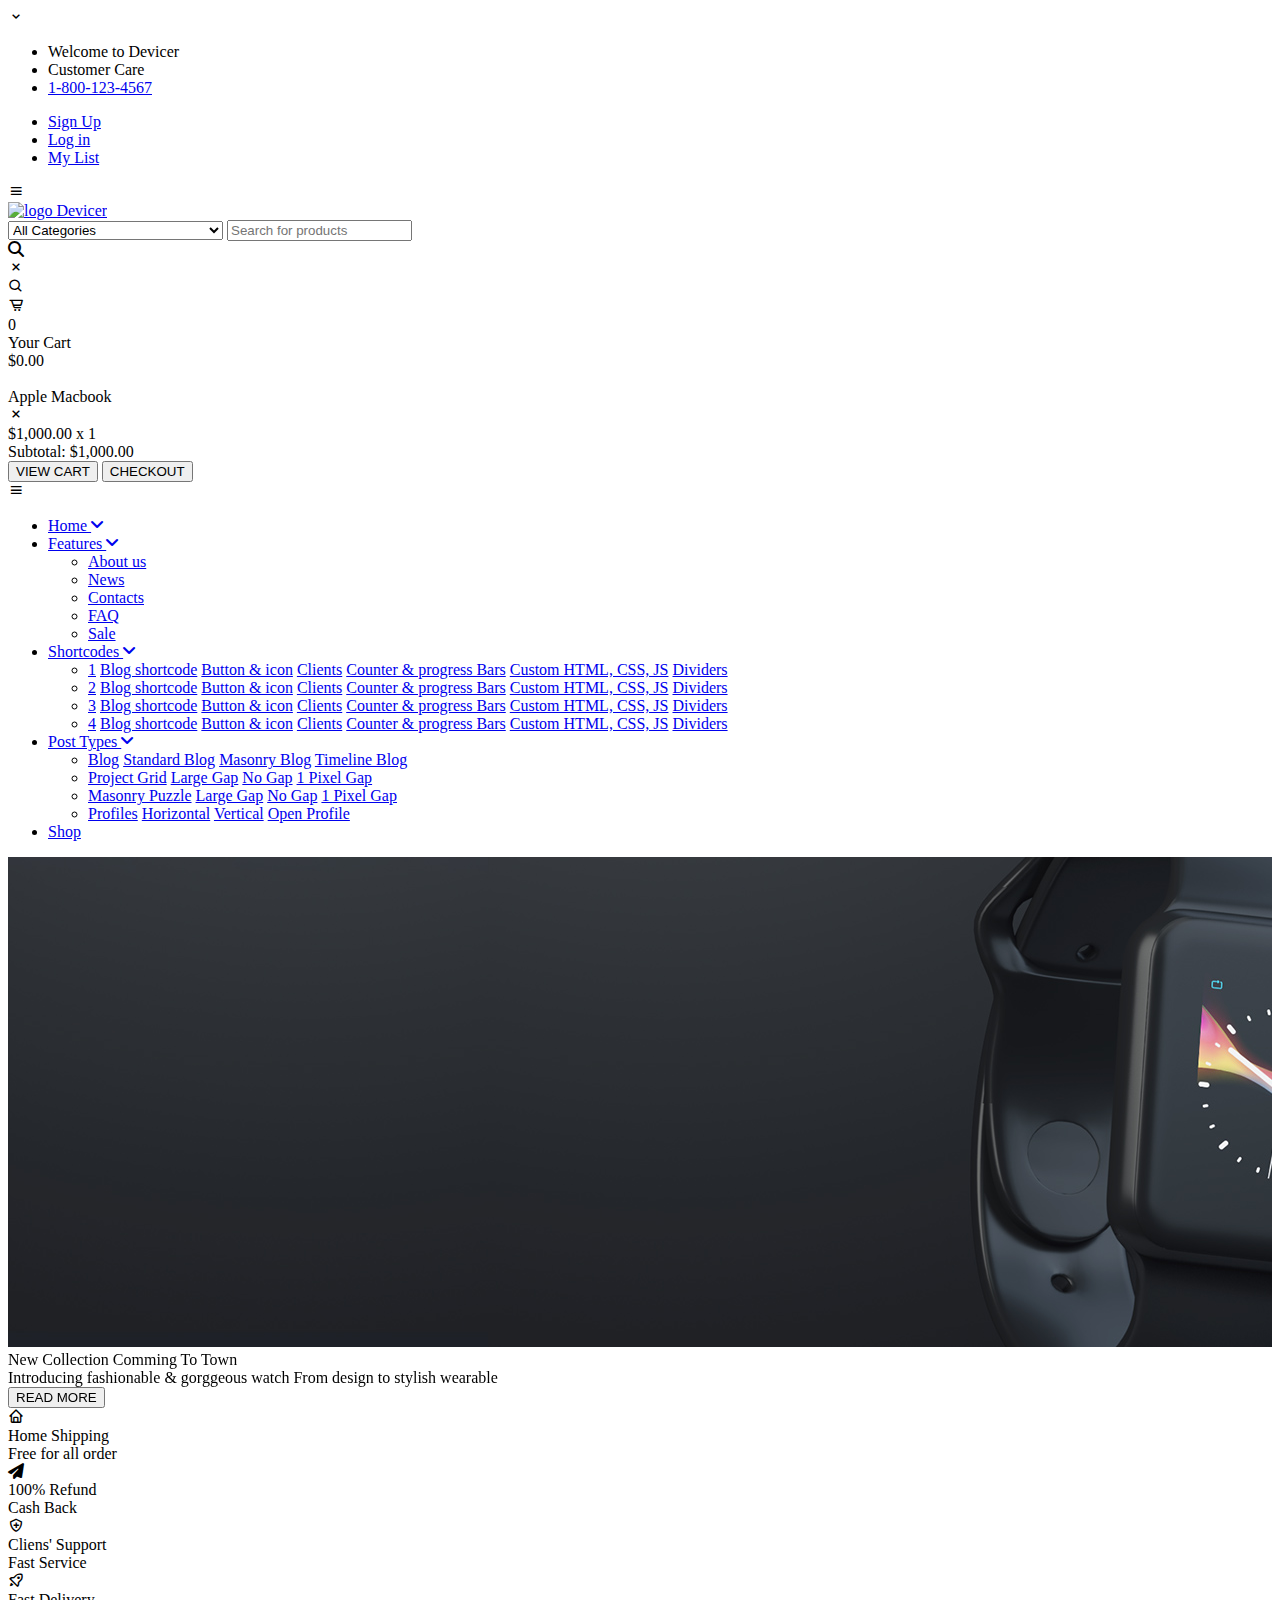
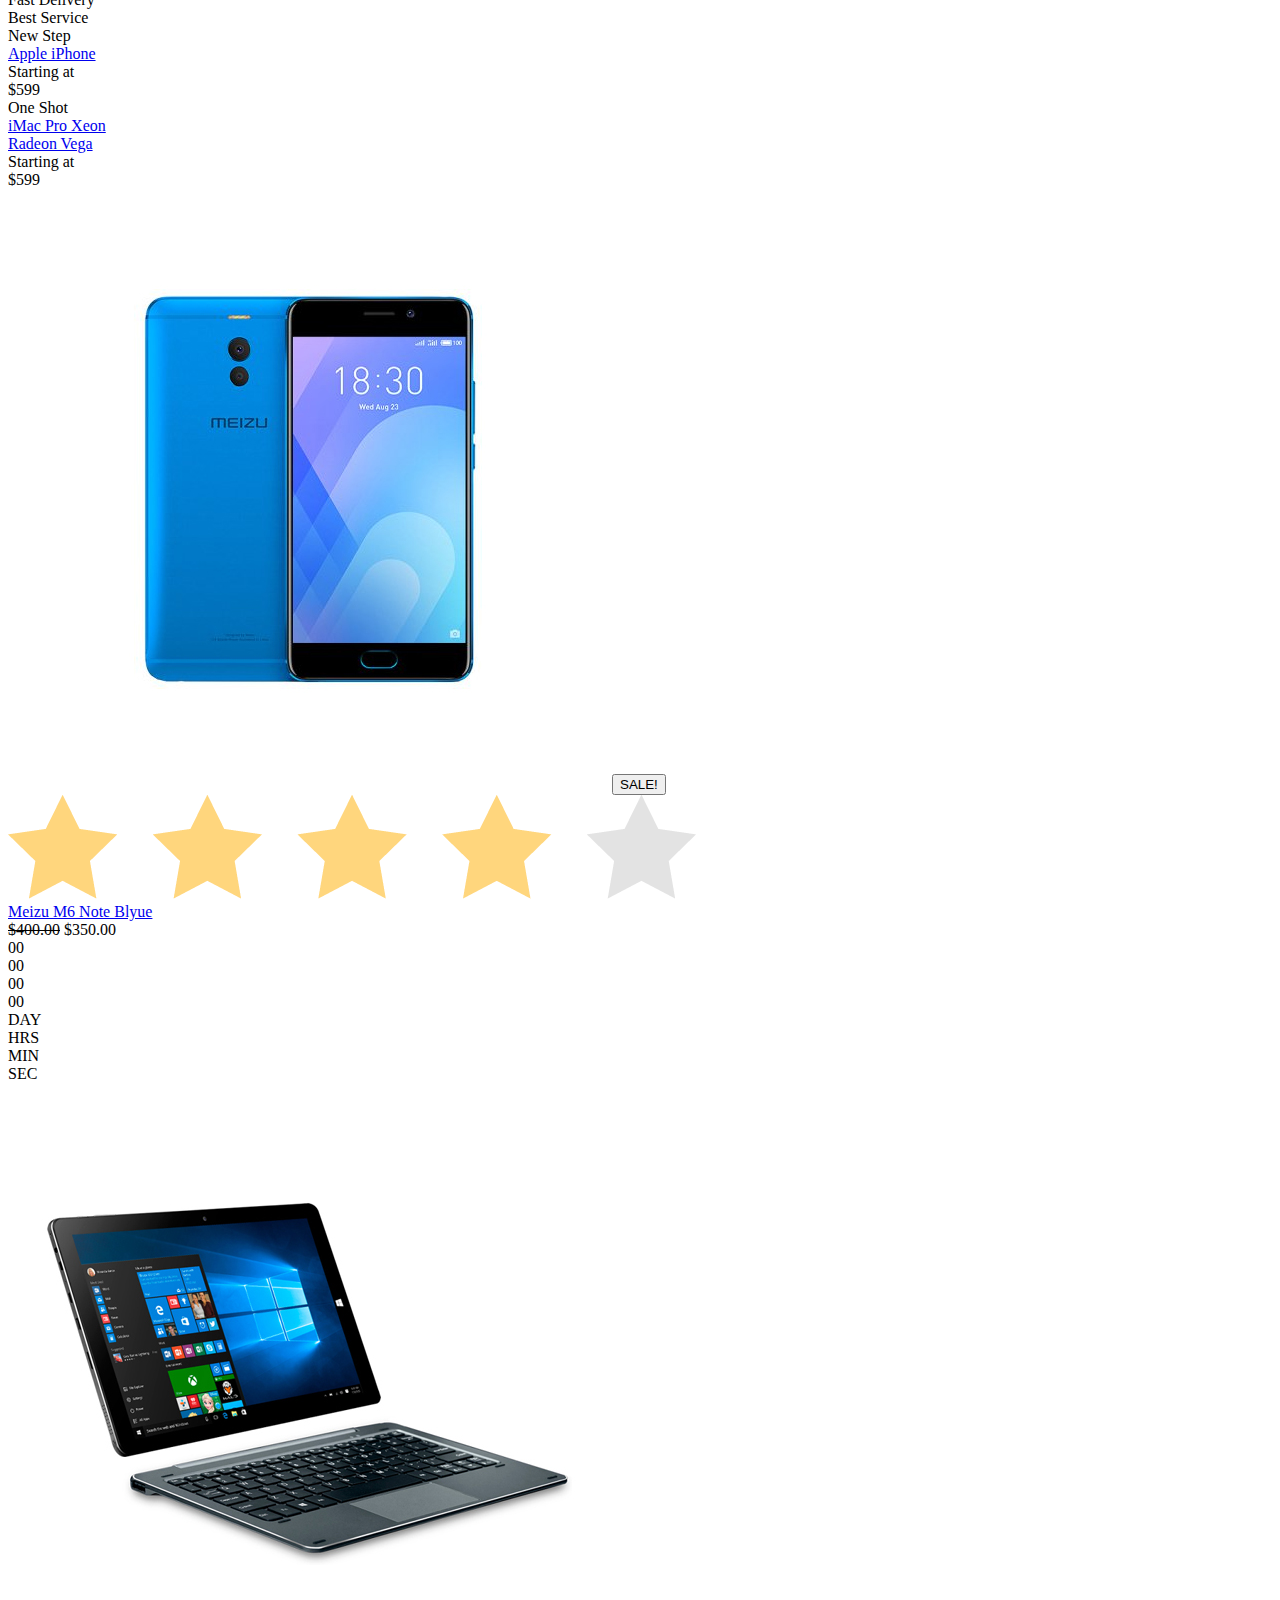
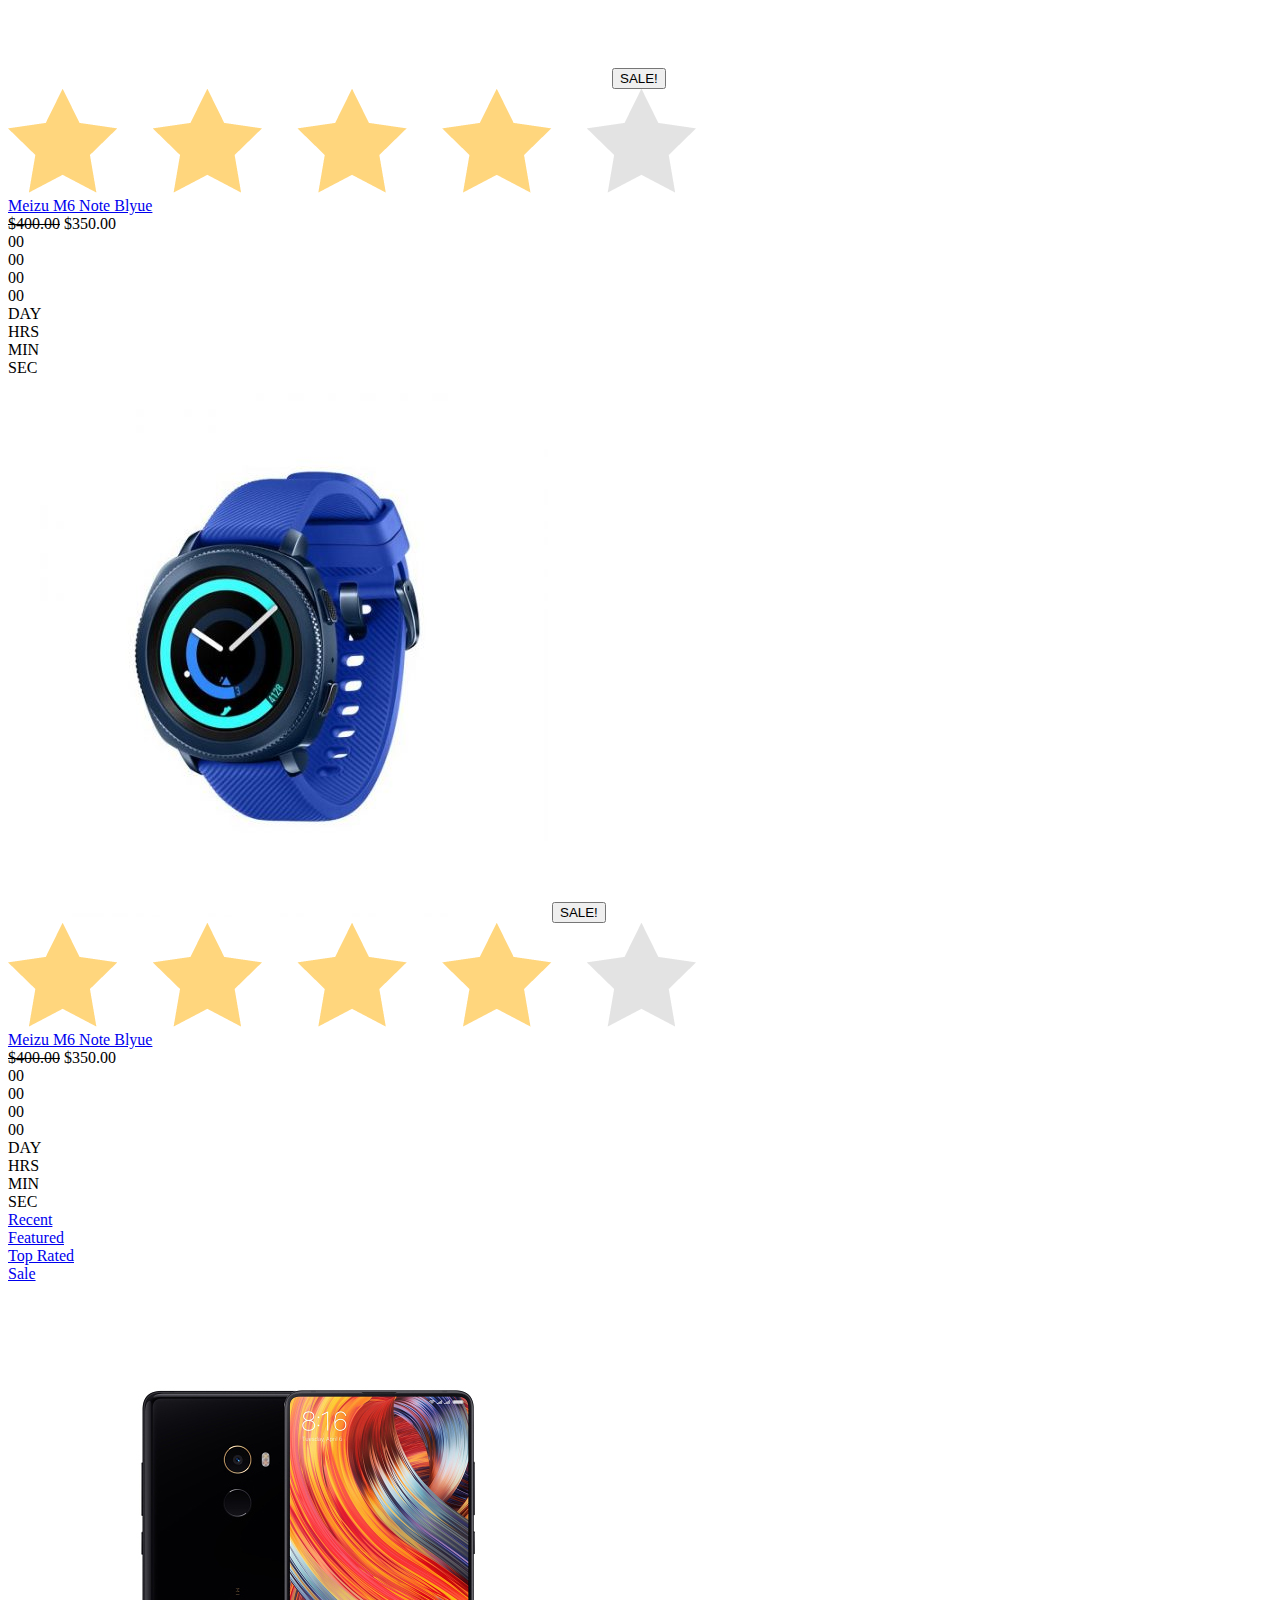
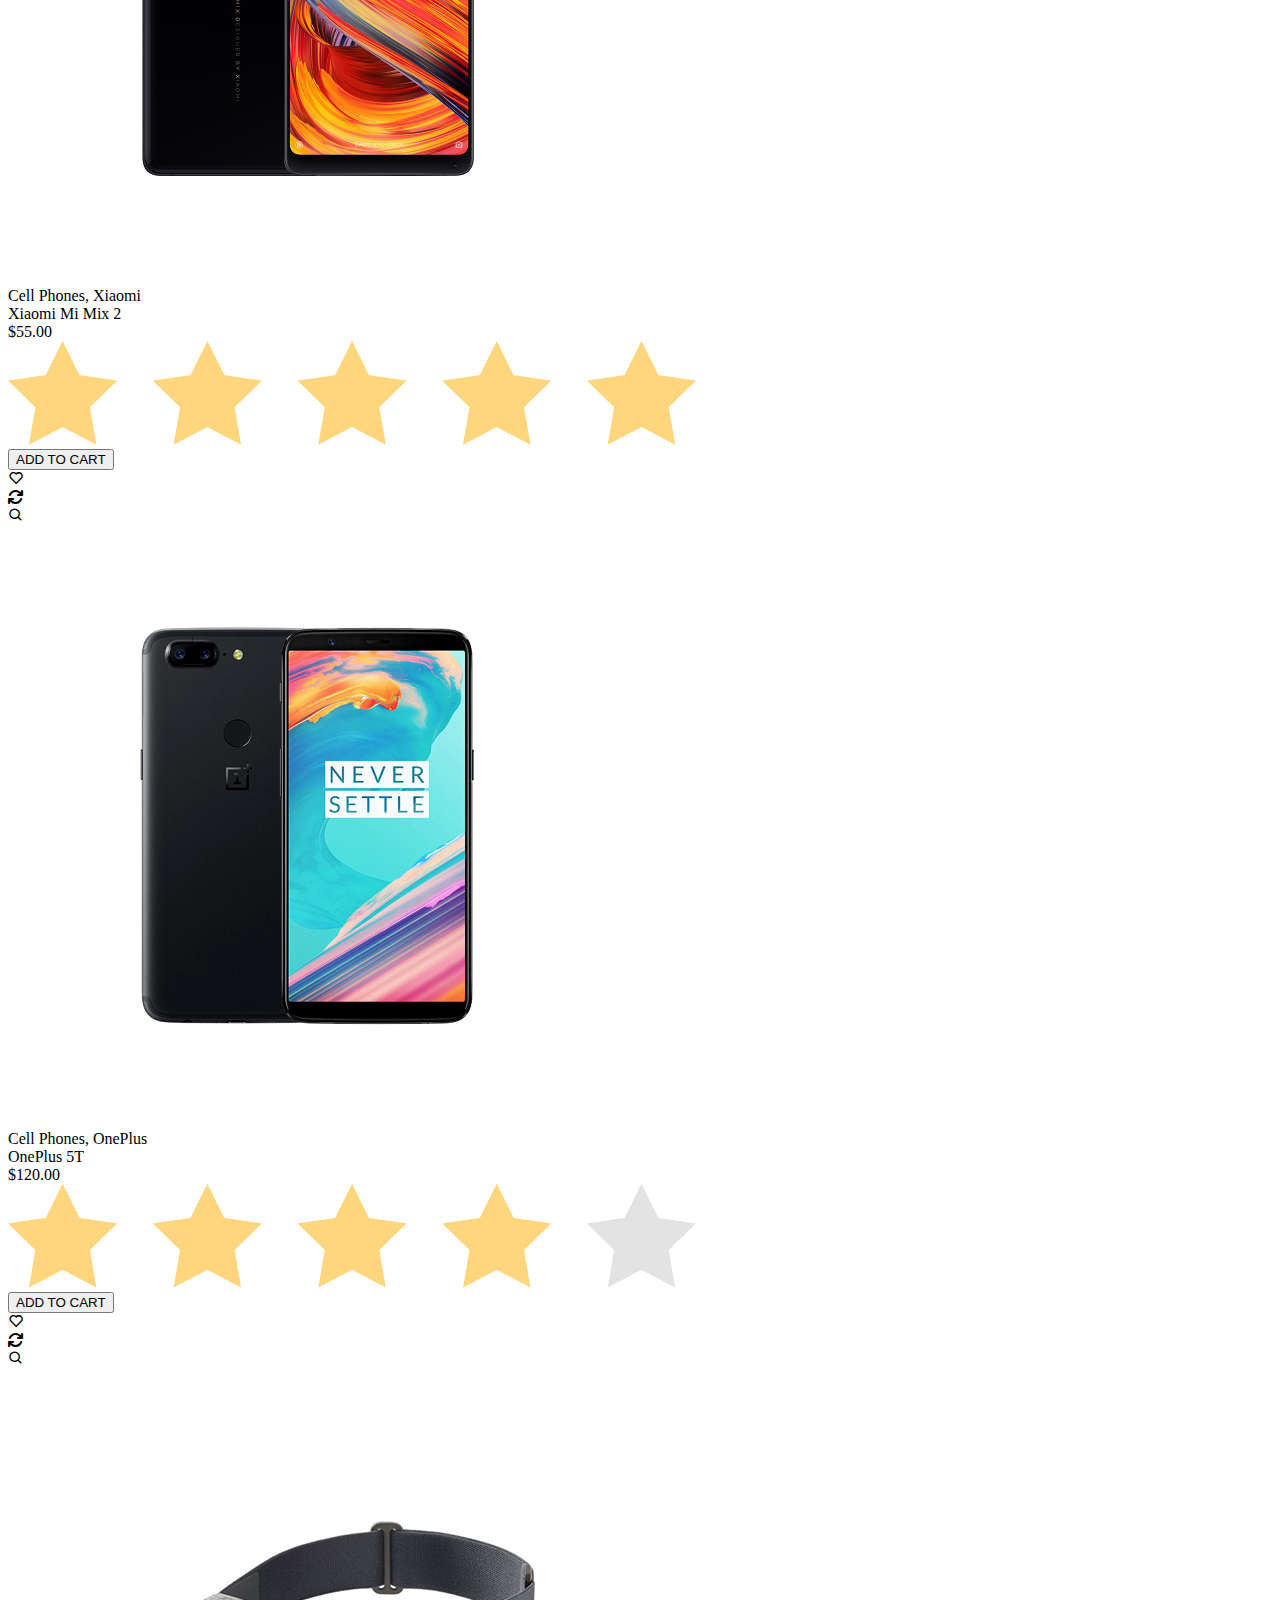
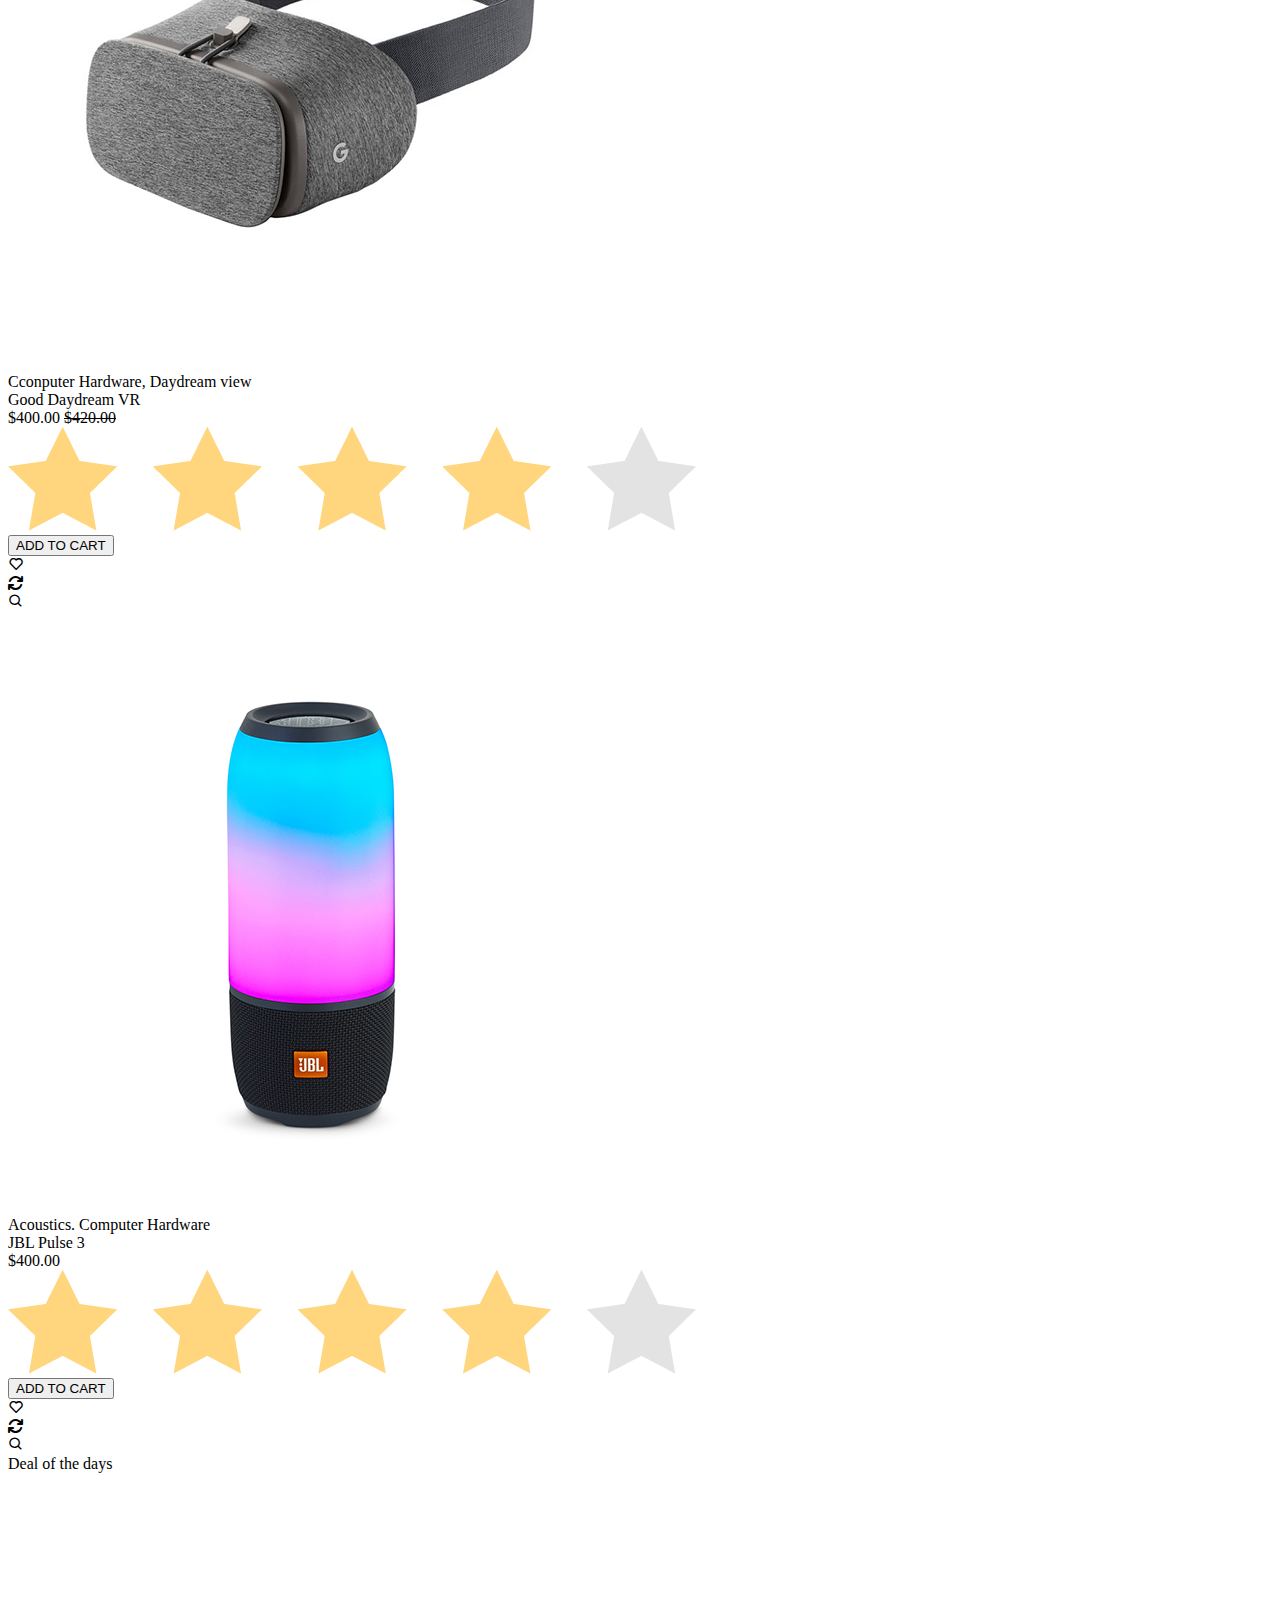
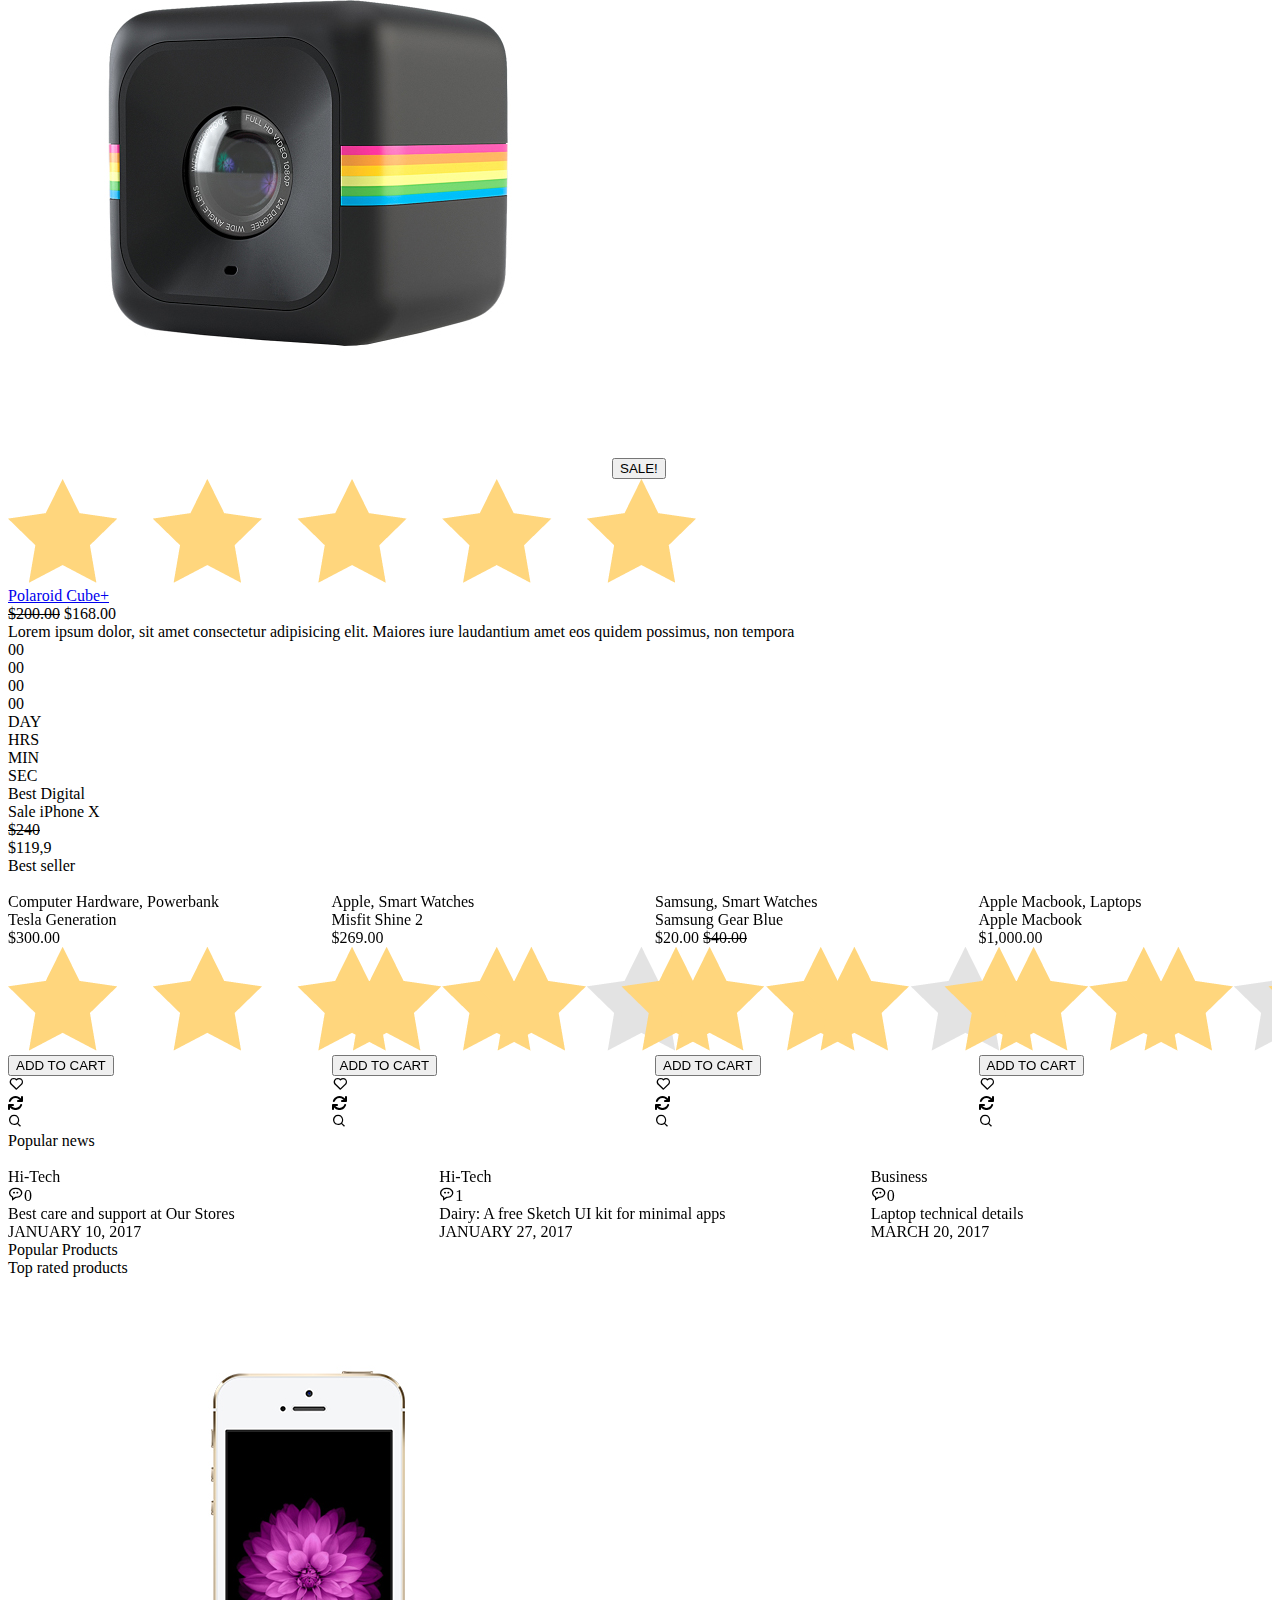
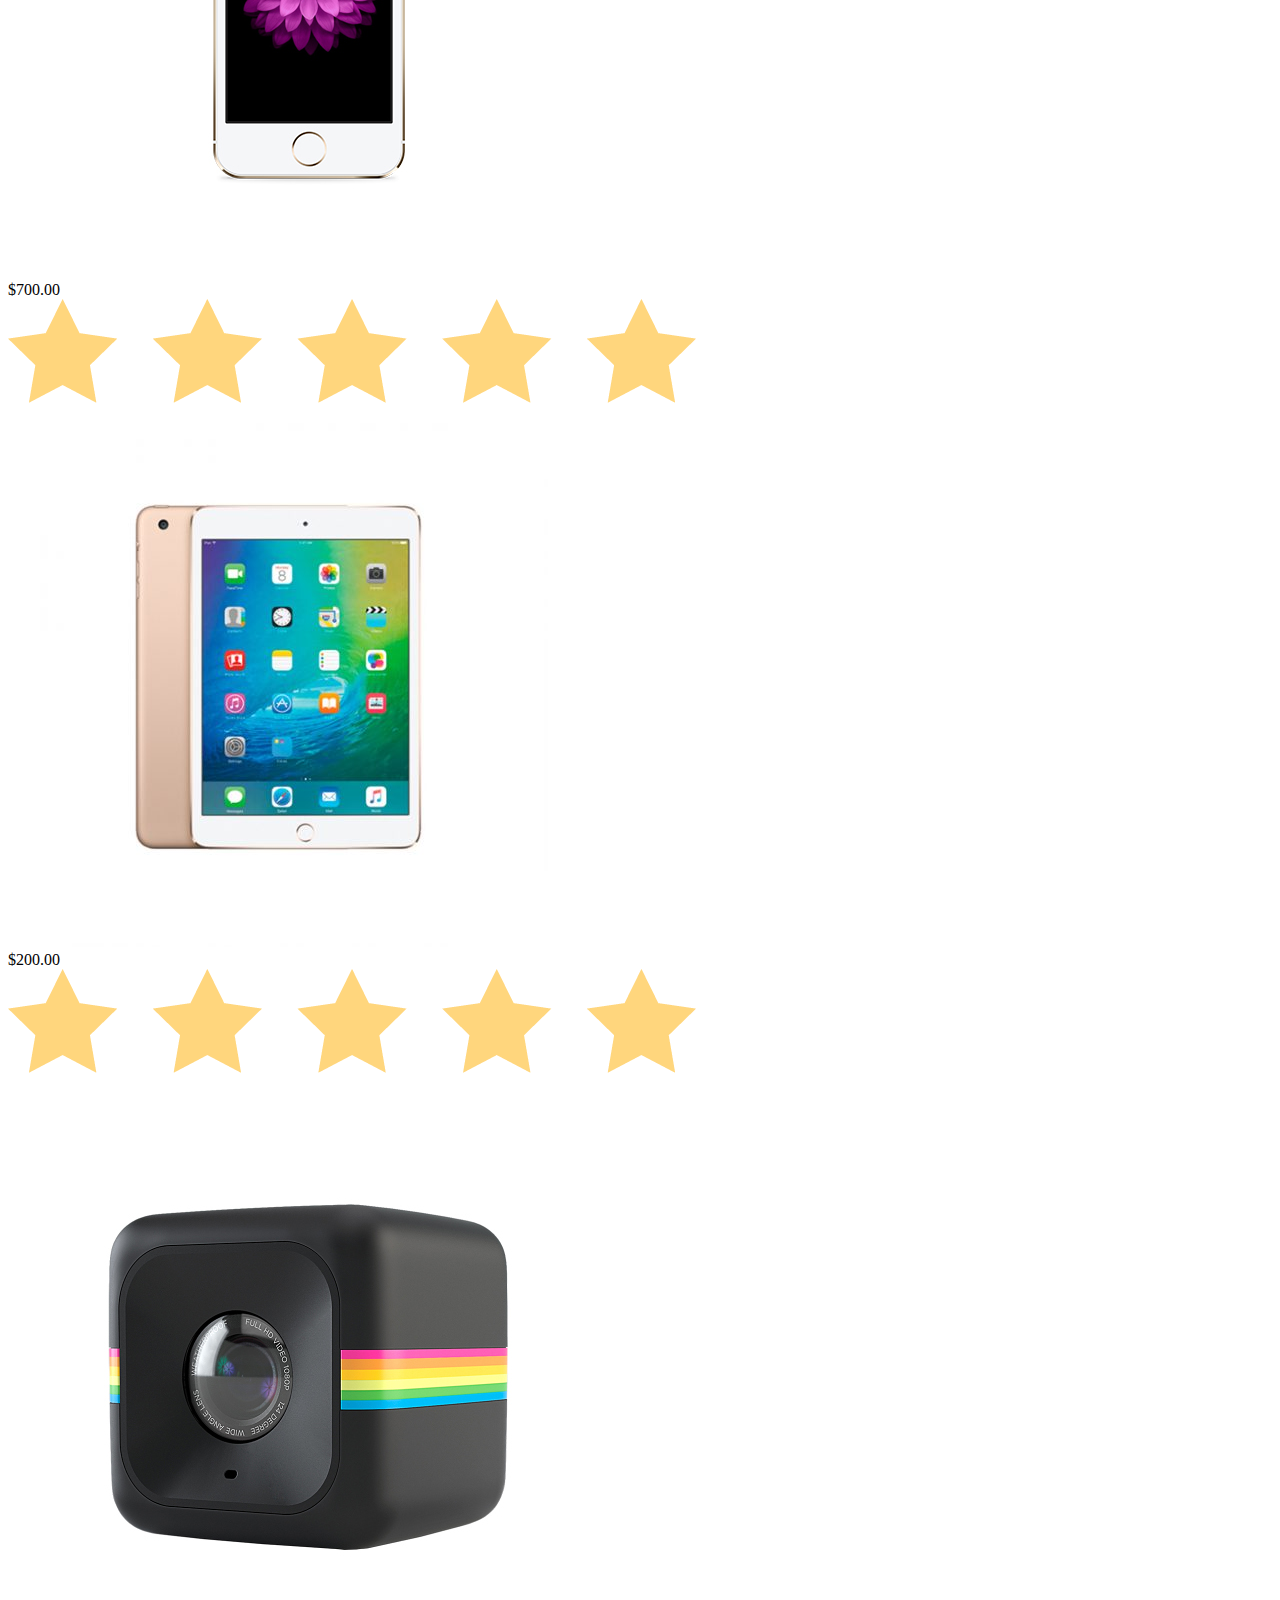
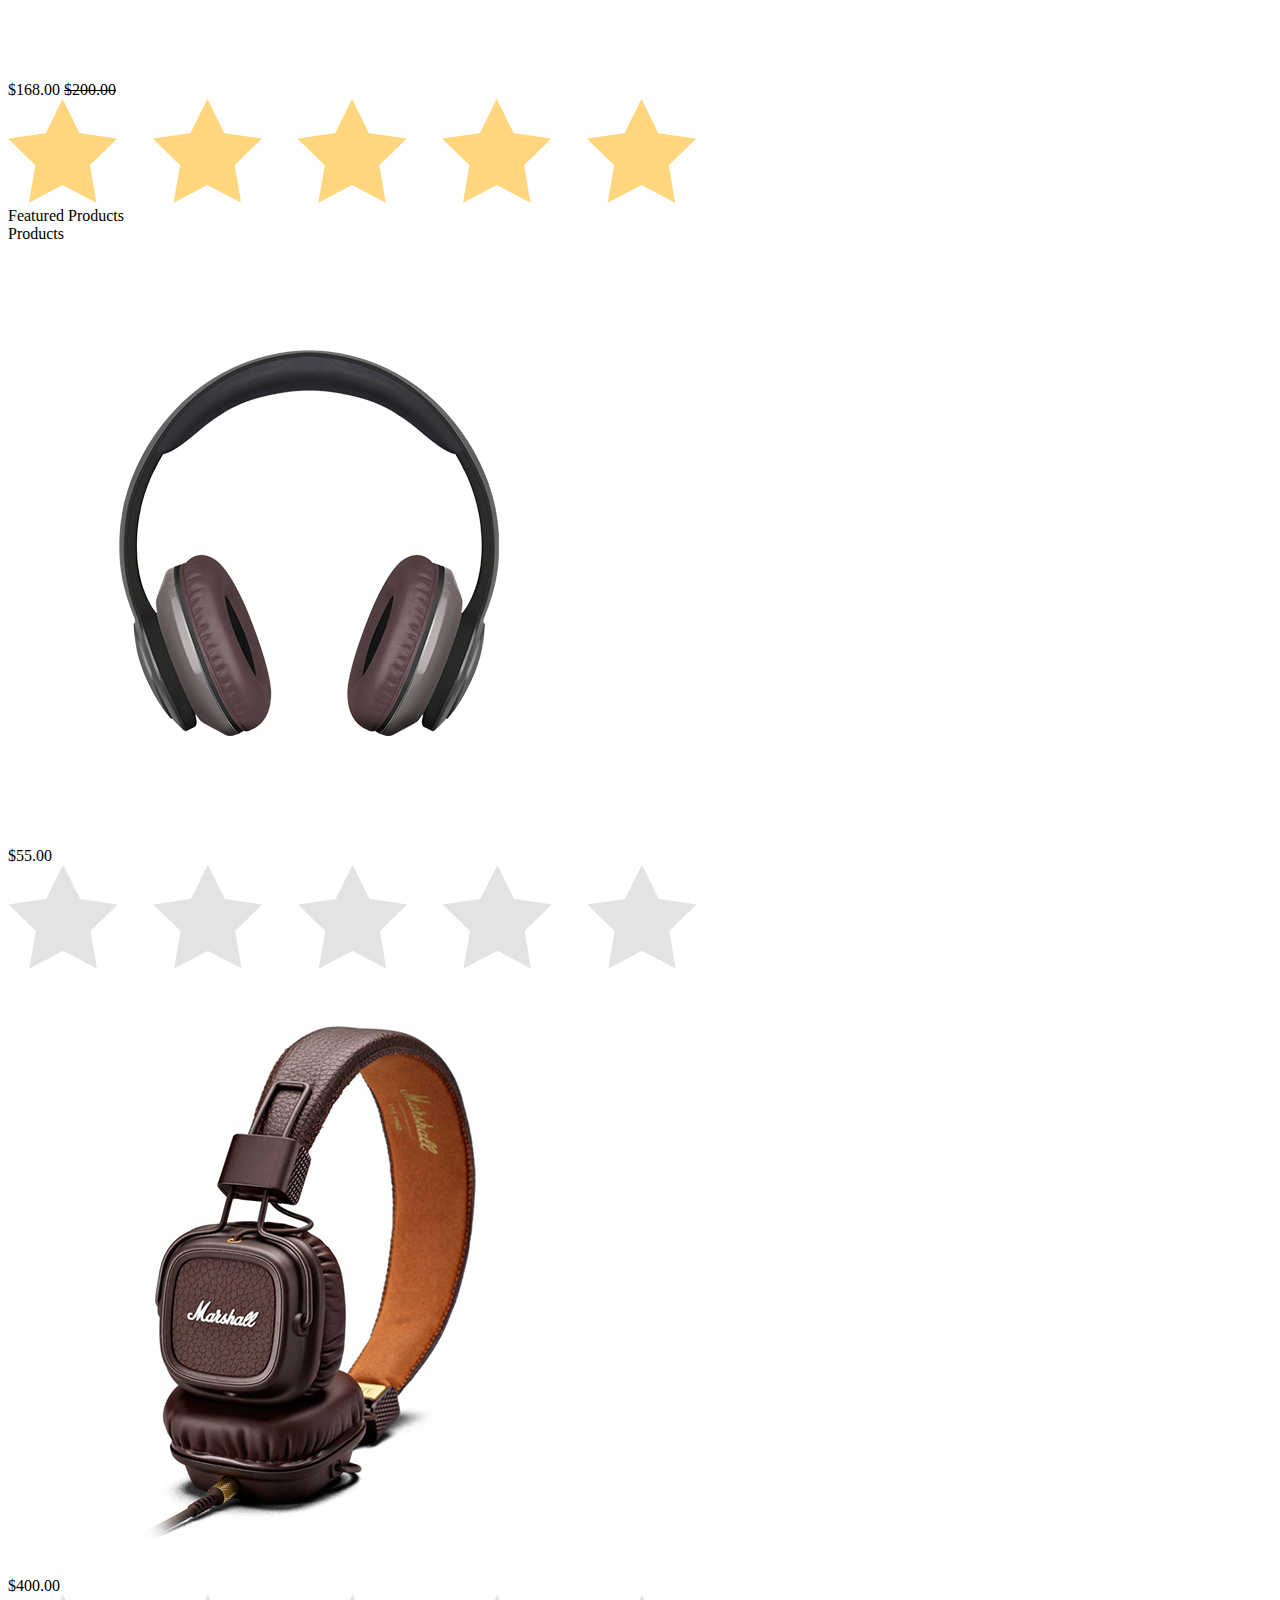
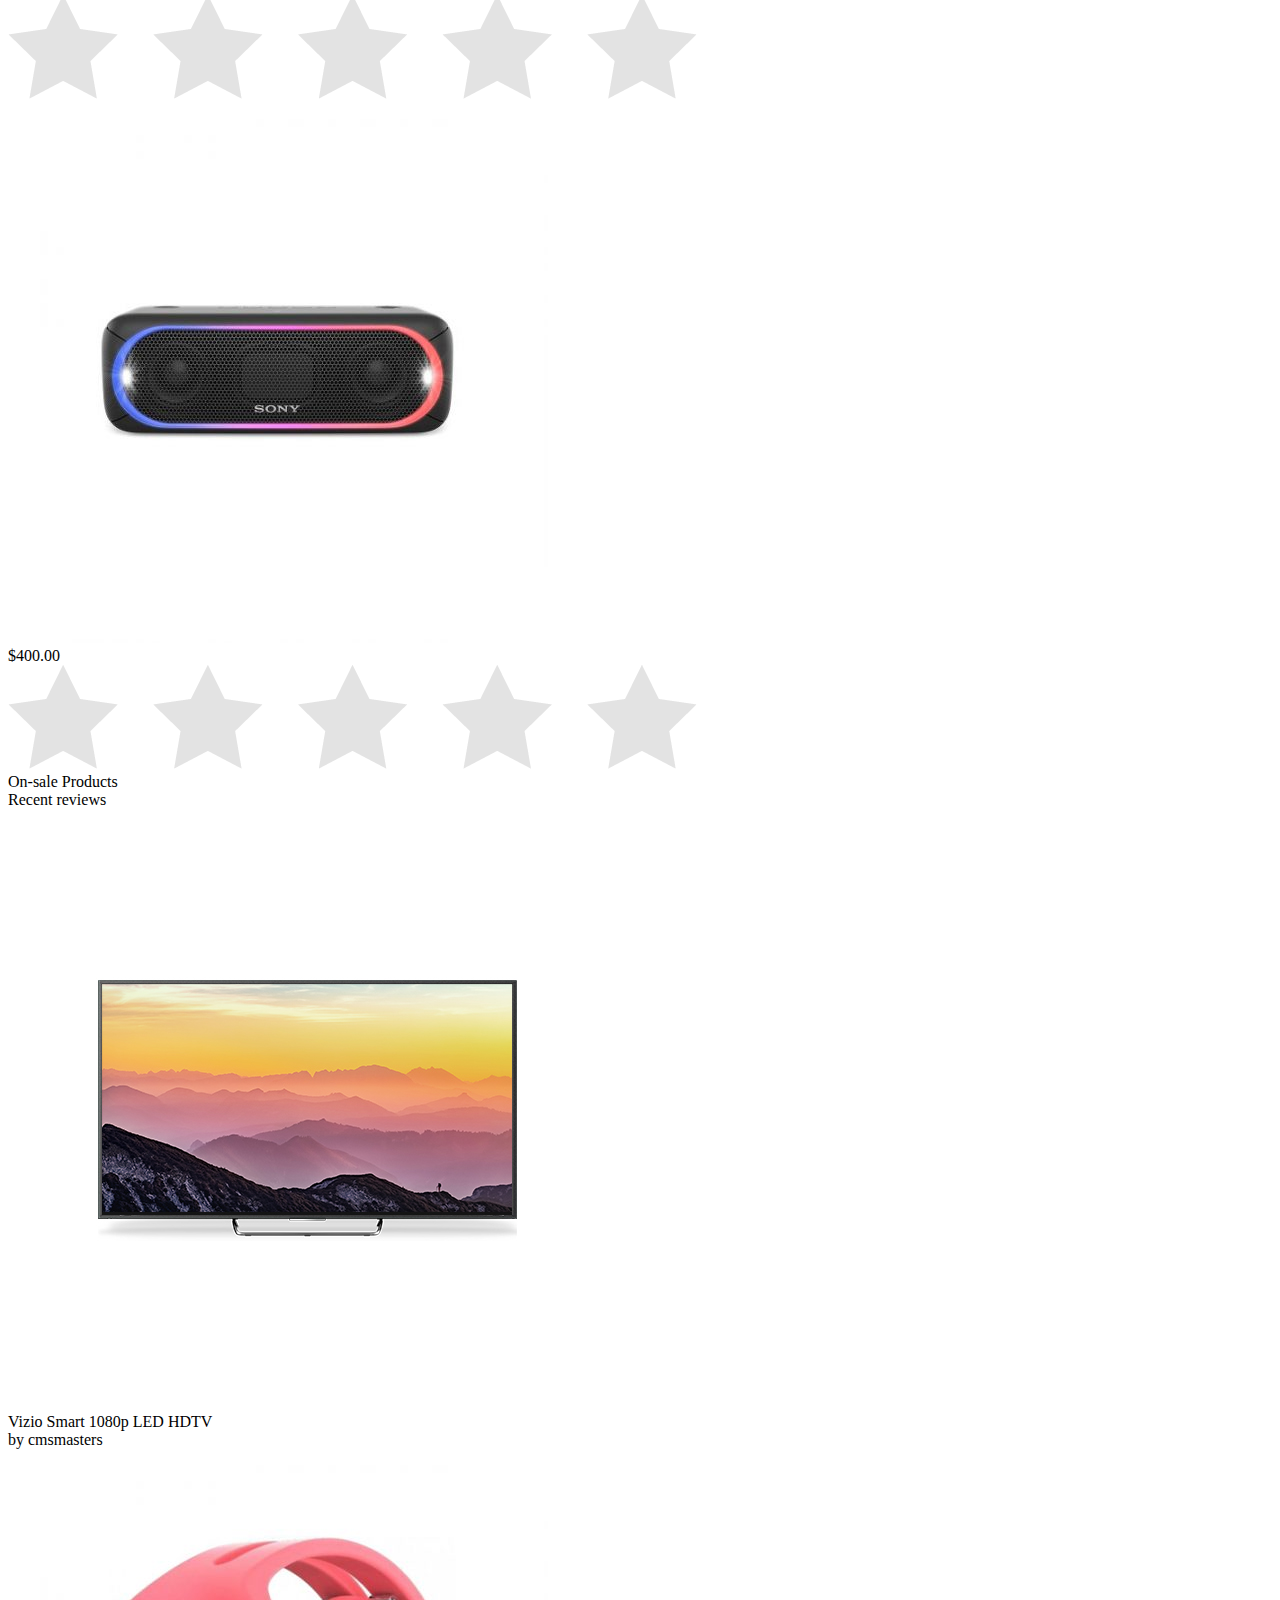
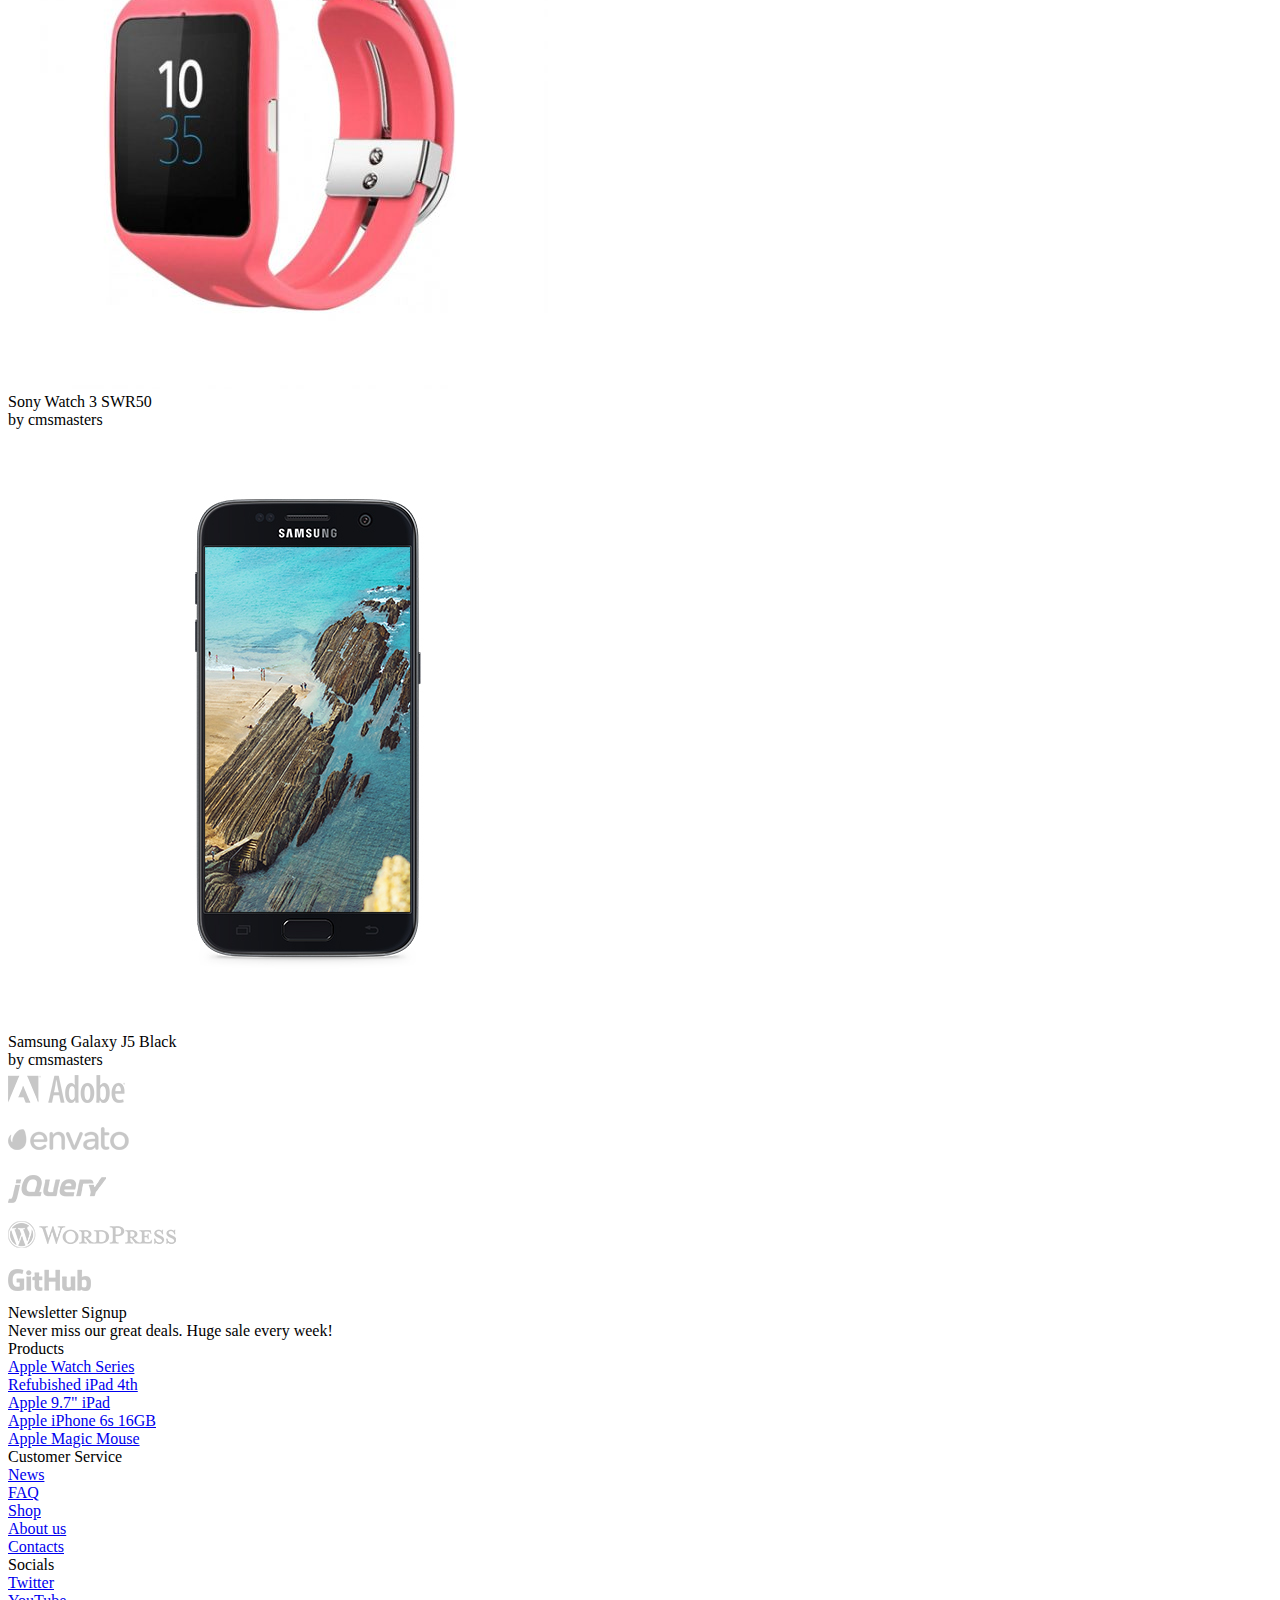
==== commit 178e7865: "fix slide in home page" ====
--- a/html/index.html
+++ b/html/index.html
@@ -1,1360 +1,1458 @@
-<!DOCTYPE html>
-<html lang="en">
-
-<head>
-    <meta charset="UTF-8">
-    <meta http-equiv="X-UA-Compatible" content="IE=edge">
-    <meta name="viewport" content="width=device-width, initial-scale=1.0">
-    <meta author="LeHoangNam_LeMinhBao">
-    <title>Devicer</title>
-    <!-- FontAweSome -->
-    <link href="/fontawesome-free-6.3.0-web/css/fontawesome.css" rel="stylesheet">
-    <link href="/fontawesome-free-6.3.0-web/css/brands.css" rel="stylesheet">
-    <link href="/fontawesome-free-6.3.0-web/css/solid.css" rel="stylesheet">
-    <!-- Boxicon -->
-    <link href='https://unpkg.com/boxicons@2.1.4/css/boxicons.min.css' rel='stylesheet'>
-    <!-- favicon -->
-    <link rel="shortcut icon" href="/images/favicon/favicon.ico" type="image/x-icon">
-    <!-- Font family -->
-    <link rel="preconnect" href="https://fonts.googleapis.com">
-    <link rel="preconnect" href="https://fonts.gstatic.com" crossorigin>
-    <link
-        href="https://fonts.googleapis.com/css2?family=Noto+Sans+Lepcha&family=Source+Code+Pro:wght@300;600&display=swap"
-        rel="stylesheet">
-    <!-- Style css -->
-    <link rel="stylesheet" href="/css/style.css">
-    <!-- Swiper -->
-    <link rel="stylesheet" href="https://cdn.jsdelivr.net/npm/swiper@9/swiper-bundle.min.css" />
-</head>
-
-<body>
-    <div class="container">
-        <header class="header">
-            <!-- Contact -->
-            <div id="contactID" class="contact">
-                <div class="content">
-                    <ul class="info">
-                        <li>Welcome to Devicer</li>
-                        <li><span>Customer Care</span></li>
-                        <li><a href="#">1-800-123-4567</a></li>
-                    </ul>
-                    <ul class="account">
-                        <li><a href="/html/my-account/signup.html">Sign Up</a></li>
-                        <li><a href="/html/my-account/login.html">Log in</a></li>
-                        <li><a href="#">My List</a></li>
-                    </ul>
-                    <div class="toggle_contact">
-                        <i class="fa-solid fa-angle-down"></i>
-                    </div>
-                </div>
-            </div>
-            <!-- Navbar -->
-            <nav id="nav-fixed">
-                <div class="navbar">
-                    <div class="logo">
-                        <a href="#"><img src="/images/logo/device-home-1-logo.png" alt="logo Devicer"
-                                title="Devicer"></a>
-                    </div>
-                    <form action="#">
-                        <div class="search">
-                            <select name="categories" id="categories">
-                                <option value="allCategories">All Categories</option>
-                                <option value="acoustics">Acoustics</option>
-                                <option value="actionCamcorders">Action Camcorders</option>
-                                <option value="apple">Apple</option>
-                                <option value="appleIMac">Apple iMac</option>
-                                <option value="appleIPads">Apple iPads</option>
-                                <option value="appleIPadsMini">Apple iPads Mini</option>
-                                <option value="appleLEDTVs">Apple LED TVs</option>
-                                <option value="appleMacbook">Apple Macbook</option>
-                                <option value="asus">Asus</option>
-                                <option value="camera">Camera</option>
-                                <option value="cellPhones">Cell Phones</option>
-                                <option value="computerHardware">Computer Hardware</option>
-                                <option value="daydreamView">Daydream View</option>
-                                <option value="dellLaptop">Dell Laptop</option>
-                                <option value="earHeadphones">Ear Headphones</option>
-                                <option value="headphones">Headphones</option>
-                                <option value="HTC">HTC</option>
-                                <option value="iphone">Iphone</option>
-                                <option value="Keyboards">Keyboards</option>
-                                <option value="laptops">Laptops</option>
-                                <option value="ledTVs">LED TVs</option>
-                                <option value="Meizu">Meizu</option>
-                                <option value="Mice">Mice</option>
-                                <option value="Motorola">Motorola</option>
-                                <option value="Monitors">Monitors</option>
-                                <option value="nokia">Nokia</option>
-                                <option value="onePlus">OnePlus</option>
-                                <option value="over-Ear&On-EarHeadphones">Over-Ear & On-Ear Headphones</option>
-                                <option value="powerbank">Powerbank</option>
-                                <option value="samsung">Samsung</option>
-                                <option value="smartWatches">Smart Watches</option>
-                                <option value="sony">Sony</option>
-                                <option value="tablets">Tablets</option>
-                                <option value="televisions">Televisions</option>
-                                <option value="xiaomi">Xiaomi</option>
-                            </select>
-                            <input type="text" placeholder="Search for products">
-                            <div class="icon_search">
-                                <i class="fa-solid fa-magnifying-glass"></i>
-                            </div>
-                        </div>
-                    </form>
-                    <div class="cart">
-                        <i class="fa-solid fa-cart-shopping"></i>
-                        <div class="quantity">
-                            1
-                        </div>
-                        <div class="info">
-                            <div class="title">Your Cart</div>
-                            <div class="price">$0.00</div>
-                        </div>
-                    </div>
-                </div>
-                <div class="menu">
-                    <ul class="level01">
-                        <li><a href="/html/index.html">Home <i class="fa-solid fa-angle-down"></i></a></li>
-                        <li><a href="#">Features <i class="fa-solid fa-angle-down"></i></a>
-                            <ul class="level02">
-                                <li><a href="#">About us</a></li>
-                                <li><a href="#">News</a></li>
-                                <li><a href="#">Contacts</a></li>
-                                <li><a href="#">FAQ</a></li>
-                                <li><a href="#">Sale</a></li>
-                            </ul>
-                        </li>
-                        <li><a href="#">Shortcodes <i class="fa-solid fa-angle-down"></i></a>
-                            <ul class="level02 ver1">
-                                <li>
-                                    <a class="title" href="#">1</a>
-                                    <a href="#">Blog shortcode</a>
-                                    <a href="#">Button & icon</a>
-                                    <a href="#">Clients</a>
-                                    <a href="#">Counter & progress Bars</a>
-                                    <a href="#">Custom HTML, CSS, JS</a>
-                                    <a href="#">Dividers</a>
-                                </li>
-                                <li><a class="title" href="#">2</a>
-                                    <a href="#">Blog shortcode</a>
-                                    <a href="#">Button & icon</a>
-                                    <a href="#">Clients</a>
-                                    <a href="#">Counter & progress Bars</a>
-                                    <a href="#">Custom HTML, CSS, JS</a>
-                                    <a href="#">Dividers</a>
-                                </li>
-                                <li><a class="title" href="#">3</a>
-                                    <a href="#">Blog shortcode</a>
-                                    <a href="#">Button & icon</a>
-                                    <a href="#">Clients</a>
-                                    <a href="#">Counter & progress Bars</a>
-                                    <a href="#">Custom HTML, CSS, JS</a>
-                                    <a href="#">Dividers</a>
-                                </li>
-                                <li><a class="title" href="#">4</a>
-                                    <a href="#">Blog shortcode</a>
-                                    <a href="#">Button & icon</a>
-                                    <a href="#">Clients</a>
-                                    <a href="#">Counter & progress Bars</a>
-                                    <a href="#">Custom HTML, CSS, JS</a>
-                                    <a href="#">Dividers</a>
-                                </li>
-                            </ul>
-                        </li>
-                        <li><a href="#">Post Types <i class="fa-solid fa-angle-down"></i></a>
-                            <ul class="level02 ver1">
-                                <li>
-                                    <a class="title" href="#">Blog</a>
-                                    <a href="#">Standard Blog</a>
-                                    <a href="#">Masonry Blog</a>
-                                    <a href="#">Timeline Blog</a>
-                                </li>
-                                <li><a class="title" href="#">Project Grid</a>
-                                    <a href="#">Large Gap</a>
-                                    <a href="#">No Gap</a>
-                                    <a href="#">1 Pixel Gap</a>
-                                </li>
-                                <li><a class="title" href="#">Masonry Puzzle</a>
-                                    <a href="#">Large Gap</a>
-                                    <a href="#">No Gap</a>
-                                    <a href="#">1 Pixel Gap</a>
-                                </li>
-                                <li><a class="title" href="#">Profiles</a>
-                                    <a href="#">Horizontal</a>
-                                    <a href="#">Vertical</a>
-                                    <a href="#">Open Profile</a>
-                                </li>
-                            </ul>
-                        </li>
-                        <li><a href="#">Shop</a></li>
-                    </ul>
-                </div>
-            </nav>
-        </header>
-    </div>
-    <!-- Slider main container -->
-    <div class="swiper swiperProduct1">
-        <!-- Additional required wrapper -->
-        <div class="swiper-wrapper">
-            <!-- Slides -->
-            <div class="swiper-slide"><img src="/images/slideShow/01-1-1.jpg" alt="">
-                <div class="contents">
-                    <div class="title">
-                        New Collection Comming To Town
-                    </div>
-                    <div class="description">
-                        Introducing fashionable & gorggeous
-                        watch From design to stylish wearable
-                    </div>
-                    <button>READ MORE</button>
-                </div>
-            </div>
-            <div class="swiper-slide"><img src="/images/slideShow/02-1.jpg" alt="">
-                <div class="contents">
-                    <div class="title">
-                        New Collection Comming To Town
-                    </div>
-                    <div class="description">
-                        Introducing fashionable & gorggeous
-                        watch From design to stylish wearable
-                    </div>
-                    <button>READ MORE</button>
-                </div>
-            </div>
-            <div class="swiper-slide"><img src="/images/slideShow/03-1.jpg" alt="">
-                <div class="contents">
-                    <div class="title">
-                        New Collection Comming To Town
-                    </div>
-                    <div class="description">
-                        Introducing fashionable & gorggeous
-                        watch From design to stylish wearable
-                    </div>
-                    <button>READ MORE</button>
-                </div>
-            </div>
-        </div>
-    </div>
-    <!-- Services -->
-    <div class="services">
-        <div class="container-custom">
-            <div class="box">
-                <div class="box-item">
-                    <div class="left">
-                        <i class='bx bx-home'></i>
-                    </div>
-                    <div class="right">
-                        <div class="title">Home Shipping</div>
-                        <div class="description">Free for all order</div>
-                    </div>
-                </div>
-                <div class="box-item">
-                    <div class="left">
-                        <i class="fa-regular fa-paper-plane"></i>
-                    </div>
-                    <div class="right">
-                        <div class="title">100% Refund</div>
-                        <div class="description">Cash Back</div>
-                    </div>
-                </div>
-                <div class="box-item">
-                    <div class="left">
-                        <i class='bx bx-shield-plus'></i>
-                    </div>
-                    <div class="right">
-                        <div class="title">Cliens' Support</div>
-                        <div class="description">Fast Service</div>
-                    </div>
-                </div>
-                <div class="box-item">
-                    <div class="left">
-                        <i class='bx bx-rocket'></i>
-                    </div>
-                    <div class="right">
-                        <div class="title">Fast Delivery</div>
-                        <div class="description">Best Service</div>
-                    </div>
-                </div>
-            </div>
-        </div>
-    </div>
-    <div class="card-product01">
-        <div class="card-item item1">
-            <div class="content">
-                <div class="heading">
-                    New Step
-                </div>
-                <a href="#">Apple iPhone</a>
-                <div class="title">
-                    Starting at
-                </div>
-                <div class="price">
-                    $599
-                </div>
-            </div>
-        </div>
-        <div class="card-item item2">
-            <div class="content">
-                <div class="heading">
-                    One Shot
-                </div>
-                <a href="#">iMac Pro Xeon <br>
-                    Radeon Vega</a>
-                <div class="title">
-                    Starting at
-                </div>
-                <div class="price">
-                    $599
-                </div>
-            </div>
-        </div>
-    </div>
-    <div class="wrapper">
-        <div class="card-sales">
-            <div class="card-item">
-                <div class="left">
-                    <a href="#"><img src="/images/productSales/1-3.jpg" alt=""></a>
-                    <button>SALE!</button>
-                </div>
-                <div class="right">
-                    <header>
-                        <div class="star-rating">
-                            <img class="star" src="/images/starRating/star4.png" alt="">
-                        </div>
-                        <div class="title">
-                            <a href="#">Meizu M6 Note Blyue</a>
-                        </div>
-                    </header>
-                    <section>
-                        <span class="original"><del><span class="unit">$</span><span
-                                    class="number">400.00</span></del></span>
-                        <span class="sale"><span class="unit">$</span><span class="number">350.00</span></span>
-                    </section>
-                    <footer>
-                        <div class="row">
-                            <div class="col num">00</div>
-                            <div class="col num">00</div>
-                            <div class="col num">00</div>
-                            <div class="col num">00</div>
-                        </div>
-                        <div class="row">
-                            <div class="col">DAY</div>
-                            <div class="col">HRS</div>
-                            <div class="col">MIN</div>
-                            <div class="col">SEC</div>
-                        </div>
-                    </footer>
-                </div>
-            </div>
-            <div class="card-item">
-                <div class="left">
-                    <a href="#"><img src="/images/productSales/2-3.jpg" alt=""></a>
-                    <button>SALE!</button>
-                </div>
-                <div class="right">
-                    <header>
-                        <div class="star-rating">
-                            <img class="star" src="/images/starRating/star4.png" alt="">
-                        </div>
-                        <div class="title">
-                            <a href="#">Meizu M6 Note Blyue</a>
-                        </div>
-                    </header>
-                    <section>
-                        <span class="original"><del><span class="unit">$</span><span
-                                    class="number">400.00</span></del></span>
-                        <span class="sale"><span class="unit">$</span><span class="number">350.00</span></span>
-                    </section>
-                    <footer>
-                        <div class="row">
-                            <div class="col num">00</div>
-                            <div class="col num">00</div>
-                            <div class="col num">00</div>
-                            <div class="col num">00</div>
-                        </div>
-                        <div class="row">
-                            <div class="col">DAY</div>
-                            <div class="col">HRS</div>
-                            <div class="col">MIN</div>
-                            <div class="col">SEC</div>
-                        </div>
-                    </footer>
-                </div>
-            </div>
-            <div class="card-item">
-                <div class="left">
-                    <a href="#"><img src="/images/productSales/4-540x540.jpg" alt=""></a>
-                    <button>SALE!</button>
-                </div>
-                <div class="right">
-                    <header>
-                        <div class="star-rating">
-                            <img class="star" src="/images/starRating/star4.png" alt="">
-                        </div>
-                        <div class="title">
-                            <a href="#">Meizu M6 Note Blyue</a>
-                        </div>
-                    </header>
-                    <section>
-                        <span class="original"><del><span class="unit">$</span><span
-                                    class="number">400.00</span></del></span>
-                        <span class="sale"><span class="unit">$</span><span class="number">350.00</span></span>
-                    </section>
-                    <footer>
-                        <div class="row">
-                            <div class="col num">00</div>
-                            <div class="col num">00</div>
-                            <div class="col num">00</div>
-                            <div class="col num">00</div>
-                        </div>
-                        <div class="row">
-                            <div class="col">DAY</div>
-                            <div class="col">HRS</div>
-                            <div class="col">MIN</div>
-                            <div class="col">SEC</div>
-                        </div>
-                    </footer>
-                </div>
-            </div>
-        </div>
-        <div class="product02">
-            <div class="menu">
-                <div class="item"><a href="#">Recent</a></div>
-                <div class="item"><a href="#">Featured</a></div>
-                <div class="item"><a href="#">Top Rated</a></div>
-                <div class="item"><a href="#">Sale</a></div>
-            </div>
-            <div class="product">
-                <div class="card">
-                    <div class="image">
-                        <img src="/images/product02/Xiaomi.jpg" alt="">
-                    </div>
-                    <header>
-                        <div class="title">Cell Phones, Xiaomi</div>
-                        <div class="description">
-                            Xiaomi Mi Mix 2
-                        </div>
-                    </header>
-                    <section>
-                        <span class="price">$55.00</span>
-                        <del class="original"><span class="unit"></span><span class="num"></span></del>
-                        <div class="star-rating">
-                            <img src="/images/starRating/star5.png" alt="">
-                        </div>
-                    </section>
-                    <footer>
-                        <button>ADD TO CART</button>
-                    </footer>
-                    <div class="controls">
-                        <div class="item">
-                            <i class='bx bx-heart'></i>
-                        </div>
-                        <div class="item">
-                            <i class="fa-solid fa-arrows-rotate"></i>
-                        </div>
-                        <div class="item">
-                            <i class='bx bx-search'></i>
-                        </div>
-                    </div>
-                </div>
-                <div class="card">
-                    <div class="image">
-                        <img src="/images/product02/OnePlus.jpg" alt="">
-                    </div>
-                    <header>
-                        <div class="title">Cell Phones, OnePlus</div>
-                        <div class="description">
-                            OnePlus 5T
-                        </div>
-                    </header>
-                    <section>
-                        <span class="price">$120.00</span>
-                        <del class="original"><span class="unit"></span><span class="num"></span></del>
-                        <div class="star-rating">
-                            <img src="/images/starRating/star4.png" alt="">
-                        </div>
-                    </section>
-                    <footer>
-                        <button>ADD TO CART</button>
-                    </footer>
-                    <div class="controls">
-                        <div class="item">
-                            <i class='bx bx-heart'></i>
-                        </div>
-                        <div class="item">
-                            <i class="fa-solid fa-arrows-rotate"></i>
-                        </div>
-                        <div class="item">
-                            <i class='bx bx-search'></i>
-                        </div>
-                    </div>
-                </div>
-                <div class="card">
-                    <div class="image">
-                        <img src="/images/product02/VirtualGlass.jpg" alt="">
-                    </div>
-                    <header>
-                        <div class="title">Cconputer Hardware, Daydream view</div>
-                        <div class="description">
-                            Good Daydream VR
-                        </div>
-                    </header>
-                    <section>
-                        <span class="price sale">$400.00</span>
-                        <del class="original"><span class="unit">$</span><span class="num">420.00</span></del>
-                        <div class="star-rating">
-                            <img src="/images/starRating/star4.png" alt="">
-                        </div>
-                    </section>
-                    <footer>
-                        <button>ADD TO CART</button>
-                    </footer>
-                    <div class="controls">
-                        <div class="item">
-                            <i class='bx bx-heart'></i>
-                        </div>
-                        <div class="item">
-                            <i class="fa-solid fa-arrows-rotate"></i>
-                        </div>
-                        <div class="item">
-                            <i class='bx bx-search'></i>
-                        </div>
-                    </div>
-                </div>
-                <div class="card">
-                    <div class="image">
-                        <img src="/images/product02/JBL.jpg" alt="">
-                    </div>
-                    <header>
-                        <div class="title">Acoustics. Computer Hardware</div>
-                        <div class="description">
-                            JBL Pulse 3
-                        </div>
-                    </header>
-                    <section>
-                        <span class="price">$400.00</span>
-                        <del class="original"><span class="unit"></span><span class="num"></span></del>
-                        <div class="star-rating">
-                            <img src="/images/starRating/star4.png" alt="">
-                        </div>
-                    </section>
-                    <footer>
-                        <button>ADD TO CART</button>
-                    </footer>
-                    <div class="controls">
-                        <div class="item">
-                            <i class='bx bx-heart'></i>
-                        </div>
-                        <div class="item">
-                            <i class="fa-solid fa-arrows-rotate"></i>
-                        </div>
-                        <div class="item">
-                            <i class='bx bx-search'></i>
-                        </div>
-                    </div>
-                </div>
-            </div>
-        </div>
-    </div>
-    <div class="deal">
-        <div class="wrapper">
-            <div class="title">
-                Deal of the days
-            </div>
-            <div class="product">
-                <div class="item1">
-                    <div class="left">
-                        <img src="/images/deal/ActionCamera.jpg" alt="">
-                        <button>SALE!</button>
-                    </div>
-                    <div class="right">
-                        <header>
-                            <div class="star-rating">
-                                <img class="star" src="/images/starRating/star5.png" alt="">
-                            </div>
-                            <div class="title">
-                                <a href="#">Polaroid Cube+</a>
-                            </div>
-                        </header>
-                        <section>
-                            <span class="original"><del><span class="unit">$</span><span
-                                        class="number">200.00</span></del></span>
-                            <span class="sale"><span class="unit">$</span><span class="number">168.00</span></span>
-                            <div class="description">
-                                Lorem ipsum dolor, sit amet consectetur adipisicing elit. Maiores iure laudantium amet
-                                eos quidem possimus, non tempora
-                            </div>
-                        </section>
-                        <footer>
-                            <div class="row">
-                                <div class="col num">00</div>
-                                <div class="col num">00</div>
-                                <div class="col num">00</div>
-                                <div class="col num">00</div>
-                            </div>
-                            <div class="row">
-                                <div class="col">DAY</div>
-                                <div class="col">HRS</div>
-                                <div class="col">MIN</div>
-                                <div class="col">SEC</div>
-                            </div>
-                        </footer>
-                    </div>
-                </div>
-                <div class="item2">
-                    <div class="title">
-                        Best Digital
-                    </div>
-                    <div class="description">
-                        Sale iPhone X
-                    </div>
-                    <div class="price">
-                        <div class="original">
-                            <del><span class="unit">$</span><span class="num">240</span></del>
-                        </div>
-                        <div class="sale">
-                            <span class="unit">$</span><span class="num">119,9</span>
-                        </div>
-                    </div>
-                </div>
-            </div>
-        </div>
-    </div>
-<<<<<<< HEAD
-=======
-    <div class="wrapper">
-        <div class="product03">
-            <div class="title">
-                Best seller
-            </div>
-            <div class="swiper slideProduct3">
-                <div class="swiper-wrapper">
-                    <div class="swiper-slide">
-                        <div class="card">
-                            <div class="image">
-                                <img src="/images/product03/p1.jpg" alt="">
-                            </div>
-                            <header>
-                                <div class="title">Computer Hardware, Powerbank</div>
-                                <div class="description">
-                                    Tesla Generation
-                                </div>
-                            </header>
-                            <section>
-                                <span class="price">$300.00</span>
-                                <del class="original"><span class="unit"></span><span class="num"></span></del>
-                                <div class="star-rating">
-                                    <img src="/images/starRating/star4.png" alt="">
-                                </div>
-                            </section>
-                            <footer>
-                                <button>ADD TO CART</button>
-                            </footer>
-                            <div class="controls">
-                                <div class="item">
-                                    <i class='bx bx-heart'></i>
-                                </div>
-                                <div class="item">
-                                    <i class="fa-solid fa-arrows-rotate"></i>
-                                </div>
-                                <div class="item">
-                                    <i class='bx bx-search'></i>
-                                </div>
-                            </div>
-                        </div>
-                    </div>
-                    <div class="swiper-slide">
-                        <div class="card">
-                            <div class="image">
-                                <img src="/images/product03/p2.jpg" alt="">
-                            </div>
-                            <header>
-                                <div class="title">Apple, Smart Watches</div>
-                                <div class="description">
-                                    Misfit Shine 2
-                                </div>
-                            </header>
-                            <section>
-                                <span class="price">$269.00</span>
-                                <del class="original"><span class="unit"></span><span class="num"></span></del>
-                                <div class="star-rating">
-                                    <img src="/images/starRating/star4.png" alt="">
-                                </div>
-                            </section>
-                            <footer>
-                                <button>ADD TO CART</button>
-                            </footer>
-                            <div class="controls">
-                                <div class="item">
-                                    <i class='bx bx-heart'></i>
-                                </div>
-                                <div class="item">
-                                    <i class="fa-solid fa-arrows-rotate"></i>
-                                </div>
-                                <div class="item">
-                                    <i class='bx bx-search'></i>
-                                </div>
-                            </div>
-                        </div>
-                    </div>
-                    <div class="swiper-slide">
-                        <div class="card">
-                            <div class="image">
-                                <img src="/images/product03/p3.jpg" alt="">
-                            </div>
-                            <header>
-                                <div class="title">Samsung, Smart Watches</div>
-                                <div class="description">
-                                    Samsung Gear Blue
-                                </div>
-                            </header>
-                            <section>
-                                <span class="price">$20.00</span>
-                                <del class="original"><span class="unit">$</span><span class="num">40.00</span></del>
-                                <div class="star-rating">
-                                    <img src="/images/starRating/star4.png" alt="">
-                                </div>
-                            </section>
-                            <footer>
-                                <button>ADD TO CART</button>
-                            </footer>
-                            <div class="controls">
-                                <div class="item">
-                                    <i class='bx bx-heart'></i>
-                                </div>
-                                <div class="item">
-                                    <i class="fa-solid fa-arrows-rotate"></i>
-                                </div>
-                                <div class="item">
-                                    <i class='bx bx-search'></i>
-                                </div>
-                            </div>
-                        </div>
-                    </div>
-                    <div class="swiper-slide">
-                        <div class="card">
-                            <div class="image">
-                                <img src="/images/product03/p4.jpg" alt="">
-                            </div>
-                            <header>
-                                <div class="title">Apple Macbook, Laptops</div>
-                                <div class="description">
-                                    Apple Macbook
-                                </div>
-                            </header>
-                            <section>
-                                <span class="price">$1,000.00</span>
-                                <del class="original"><span class="unit"></span><span class="num"></span></del>
-                                <div class="star-rating">
-                                    <img src="/images/starRating/star4.png" alt="">
-                                </div>
-                            </section>
-                            <footer>
-                                <button>ADD TO CART</button>
-                            </footer>
-                            <div class="controls">
-                                <div class="item">
-                                    <i class='bx bx-heart'></i>
-                                </div>
-                                <div class="item">
-                                    <i class="fa-solid fa-arrows-rotate"></i>
-                                </div>
-                                <div class="item">
-                                    <i class='bx bx-search'></i>
-                                </div>
-                            </div>
-                        </div>
-                    </div>
-                    <div class="swiper-slide">
-                        <div class="card">
-                            <div class="image">
-                                <img src="/images/product03/p5.jpg" alt="">
-                            </div>
-                            <header>
-                                <div class="title">Apple Macbook, Laptops</div>
-                                <div class="description">
-                                    12-inch Intel Cỏe
-                                </div>
-                            </header>
-                            <section>
-                                <span class="price">$1,120.00</span>
-                                <del class="original"><span class="unit"></span><span class="num"></span></del>
-                                <div class="star-rating">
-                                    <img src="/images/starRating/star4.png" alt="">
-                                </div>
-                            </section>
-                            <footer>
-                                <button>ADD TO CART</button>
-                            </footer>
-                            <div class="controls">
-                                <div class="item">
-                                    <i class='bx bx-heart'></i>
-                                </div>
-                                <div class="item">
-                                    <i class="fa-solid fa-arrows-rotate"></i>
-                                </div>
-                                <div class="item">
-                                    <i class='bx bx-search'></i>
-                                </div>
-                            </div>
-                        </div>
-                    </div>
-                    <div class="swiper-slide">
-                        <div class="card">
-                            <div class="image">
-                                <img src="/images/product03/p6.jpg" alt="">
-                            </div>
-                            <header>
-                                <div class="title">Cell Phones, Samsung</div>
-                                <div class="description">
-                                    Samsung Galaxy S8
-                                </div>
-                            </header>
-                            <section>
-                                <span class="price">$950.00</span>
-                                <del class="original"><span class="unit"></span><span class="num"></span></del>
-                                <div class="star-rating">
-                                    <img src="/images/starRating/star4.png" alt="">
-                                </div>
-                            </section>
-                            <footer>
-                                <button>ADD TO CART</button>
-                            </footer>
-                            <div class="controls">
-                                <div class="item">
-                                    <i class='bx bx-heart'></i>
-                                </div>
-                                <div class="item">
-                                    <i class="fa-solid fa-arrows-rotate"></i>
-                                </div>
-                                <div class="item">
-                                    <i class='bx bx-search'></i>
-                                </div>
-                            </div>
-                        </div>
-                    </div>
-                    <div class="swiper-slide">
-                        <div class="card">
-                            <div class="image">
-                                <img src="/images/product03/p7.jpg" alt="">
-                            </div>
-                            <header>
-                                <div class="title">Cell Phones, Samsung</div>
-                                <div class="description">
-                                    Samsung Galaxy J5 Black
-                                </div>
-                            </header>
-                            <section>
-                                <span class="price">$280.00</span>
-                                <del class="original"><span class="unit"></span><span class="num"></span></del>
-                                <div class="star-rating">
-                                    <img src="/images/starRating/star4.png" alt="">
-                                </div>
-                            </section>
-                            <footer>
-                                <button>ADD TO CART</button>
-                            </footer>
-                            <div class="controls">
-                                <div class="item">
-                                    <i class='bx bx-heart'></i>
-                                </div>
-                                <div class="item">
-                                    <i class="fa-solid fa-arrows-rotate"></i>
-                                </div>
-                                <div class="item">
-                                    <i class='bx bx-search'></i>
-                                </div>
-                            </div>
-                        </div>
-                    </div>
-                    <div class="swiper-slide">
-                        <div class="card">
-                            <div class="image">
-                                <img src="/images/product03/p8.jpg" alt="">
-                            </div>
-                            <header>
-                                <div class="title">Smart Watches, Sony</div>
-                                <div class="description">
-                                    Sony Watch 3 SỬ50
-                                </div>
-                            </header>
-                            <section>
-                                <span class="price">$327.00</span>
-                                <del class="original"><span class="unit"></span><span class="num"></span></del>
-                                <div class="star-rating">
-                                    <img src="/images/starRating/star4.png" alt="">
-                                </div>
-                            </section>
-                            <footer>
-                                <button>ADD TO CART</button>
-                            </footer>
-                            <div class="controls">
-                                <div class="item">
-                                    <i class='bx bx-heart'></i>
-                                </div>
-                                <div class="item">
-                                    <i class="fa-solid fa-arrows-rotate"></i>
-                                </div>
-                                <div class="item">
-                                    <i class='bx bx-search'></i>
-                                </div>
-                            </div>
-                        </div>
-                    </div>
-                </div>
-            </div>
-        </div>
-        <div class="product04">
-            <div class="title">
-                Popular news
-            </div>
-            <div class="swiper slideProduct4">
-                <div class="swiper-wrapper">
-                    <div class="swiper-slide">
-                        <div class="card">
-                            <div class="image">
-                                <img src="/images/product04/p1.jpg" alt="">
-                            </div>
-                            <header>
-                                <div class="col1">Hi-Tech</div>
-                                <div class="col2">
-                                    <i class='bx bx-message-rounded-dots'></i><span class="numComment">0</span>
-                                </div>
-                            </header>
-                            <div class="title">
-                                Best care and support at Our Stores
-                            </div>
-                            <div class="date">
-                                <span class="month">JANUARY</span>
-                                <span class="day">10</span>,
-                                <span class="years">2017</span>
-
-                            </div>
-                        </div>
-                    </div>
-                    <div class="swiper-slide">
-                        <div class="card">
-                            <div class="image">
-                                <img src="/images/product04/p2.jpg" alt="">
-                            </div>
-                            <header>
-                                <div class="col1">Hi-Tech</div>
-                                <div class="col2">
-                                    <i class='bx bx-message-rounded-dots'></i><span class="numComment">1</span>
-                                </div>
-                            </header>
-                            <div class="title">
-                                Dairy: A free Sketch UI kit for minimal apps
-                            </div>
-                            <div class="date">
-                                <span class="month">JANUARY</span>
-                                <span class="day">27</span>,
-                                <span class="years">2017</span>
-
-                            </div>
-                        </div>
-                    </div>
-                    <div class="swiper-slide">
-                        <div class="card">
-                            <div class="image">
-                                <img src="/images/product04/p3.jpg" alt="">
-                            </div>
-                            <header>
-                                <div class="col1">Business</div>
-                                <div class="col2">
-                                    <i class='bx bx-message-rounded-dots'></i><span class="numComment">0</span>
-                                </div>
-                            </header>
-                            <div class="title">
-                                Laptop technical details
-                            </div>
-                            <div class="date">
-                                <span class="month">MARCH</span>
-                                <span class="day">20</span>,
-                                <span class="years">2017</span>
-
-                            </div>
-                        </div>
-                    </div>
-                    <div class="swiper-slide">
-                        <div class="card">
-                            <div class="image">
-                                <img src="/images/product04/p4.jpg" alt="">
-                            </div>
-                            <header>
-                                <div class="col1">Business</div>
-                                <div class="col2">
-                                    <i class='bx bx-message-rounded-dots'></i><span class="numComment">0</span>
-                                </div>
-                            </header>
-                            <div class="title">
-                                The best products at your fingertips
-                            </div>
-                            <div class="date">
-                                <span class="month">APRIL</span>
-                                <span class="day">15</span>,
-                                <span class="years">2017</span>
-
-                            </div>
-                        </div>
-                    </div>
-                    <div class="swiper-slide">
-                        <div class="card">
-                            <div class="image">
-                                <img src="/images/product04/p5.jpg" alt="">
-                            </div>
-                            <header>
-                                <div class="col1">Business</div>
-                                <div class="col2">
-                                    <i class='bx bx-message-rounded-dots'></i><span class="numComment">1</span>
-                                </div>
-                            </header>
-                            <div class="title">
-                                Free set of smartphone clay mockups
-                            </div>
-                            <div class="date">
-                                <span class="month">JUNE</span>
-                                <span class="day">6</span>,
-                                <span class="years">2017</span>
-
-                            </div>
-                        </div>
-                    </div>
-                    <div class="swiper-slide">
-                        <div class="card">
-                            <div class="image">
-                                <img src="/images/product04/p1.jpg" alt="">
-                            </div>
-                            <header>
-                                <div class="col1">Hi-Tech</div>
-                                <div class="col2">
-                                    <i class='bx bx-message-rounded-dots'></i><span class="numComment">0</span>
-                                </div>
-                            </header>
-                            <div class="title">
-                                Best care and support at Our Stores
-                            </div>
-                            <div class="date">
-                                <span class="month">JANUARY</span>
-                                <span class="day">10</span>,
-                                <span class="years">2017</span>
-
-                            </div>
-                        </div>
-                    </div>
-                    <div class="swiper-slide">
-                        <div class="card">
-                            <div class="image">
-                                <img src="/images/product04/p2.jpg" alt="">
-                            </div>
-                            <header>
-                                <div class="col1">Hi-Tech</div>
-                                <div class="col2">
-                                    <i class='bx bx-message-rounded-dots'></i><span class="numComment">1</span>
-                                </div>
-                            </header>
-                            <div class="title">
-                                Dairy: A free Sketch UI kit for minimal apps
-                            </div>
-                            <div class="date">
-                                <span class="month">JANUARY</span>
-                                <span class="day">27</span>,
-                                <span class="years">2017</span>
-
-                            </div>
-                        </div>
-                    </div>
-                </div>
-            </div>
-        </div>
-        <div class="list-products">
-            <div class="col">
-                <header>
-                    <div class="title">
-                        Popular Products
-                    </div>
-                    <div class="description">
-                        Top rated products
-                    </div>
-                </header>
-                <div class="card">
-                    <div class="item">
-                        <div class="images">
-                            <img src="/images/listProducts/1-1.jpg" alt="">
-                        </div>
-                        <div class="info">
-                            <div class="price">
-                                <span class="sale"><span class="unit">$</span><span class="number">700.00</span></span>
-                                <span class="original"><del><span class="unit"></span><span
-                                            class="number"></span></del></span>
-                            </div>
-                            <div class="rate">
-                                <img src="/images/starRating/star5.png" alt="">
-                            </div>
-                        </div>
-
-                    </div>
-                    <div class="item">
-                        <div class="images">
-                            <img src="/images/listProducts/1-2.jpg" alt="">
-                        </div>
-                        <div class="info">
-                            <div class="price">
-                                <span class="sale"><span class="unit">$</span><span class="number">200.00</span></span>
-                                <span class="original"><del><span class="unit"></span><span
-                                            class="number"></span></del></span>
-                            </div>
-                            <div class="rate">
-                                <img src="/images/starRating/star5.png" alt="">
-                            </div>
-                        </div>
-
-                    </div>
-                    <div class="item">
-                        <div class="images">
-                            <img src="/images/listProducts/1-3.jpg" alt="">
-                        </div>
-                        <div class="info">
-                            <div class="price">
-                                <span class="sale"><span class="unit">$</span><span class="number">168.00</span></span>
-                                <span class="original"><del><span class="unit">$</span><span
-                                            class="number">200.00</span></del></span>
-                            </div>
-                            <div class="rate">
-                                <img src="/images/starRating/star5.png" alt="">
-                            </div>
-                        </div>
-                    </div>
-                </div>
-            </div>
-            <div class="col">
-                <header>
-                    <div class="title">
-                        Featured Products
-                    </div>
-                    <div class="description">
-                        Products
-                    </div>
-                </header>
-                <div class="card">
-                    <div class="item">
-                        <div class="images">
-                            <img src="/images/listProducts/2-1.jpg" alt="">
-                        </div>
-                        <div class="info">
-                            <div class="price">
-                                <span class="sale"><span class="unit">$</span><span class="number">55.00</span></span>
-                                <span class="original"><del><span class="unit"></span><span
-                                            class="number"></span></del></span>
-                            </div>
-                            <div class="rate">
-                                <img src="/images/starRating/star0.png" alt="">
-                            </div>
-                        </div>
-
-                    </div>
-                    <div class="item">
-                        <div class="images">
-                            <img src="/images/listProducts/2-2.jpg" alt="">
-                        </div>
-                        <div class="info">
-                            <div class="price">
-                                <span class="sale"><span class="unit">$</span><span class="number">400.00</span></span>
-                                <span class="original"><del><span class="unit"></span><span
-                                            class="number"></span></del></span>
-                            </div>
-                            <div class="rate">
-                                <img src="/images/starRating/star0.png" alt="">
-                            </div>
-                        </div>
-
-                    </div>
-                    <div class="item">
-                        <div class="images">
-                            <img src="/images/listProducts/2-3.jpg" alt="">
-                        </div>
-                        <div class="info">
-                            <div class="price">
-                                <span class="sale"><span class="unit">$</span><span class="number">400.00</span></span>
-                                <span class="original"><del><span class="unit"></span><span
-                                            class="number"></span></del></span>
-                            </div>
-                            <div class="rate">
-                                <img src="/images/starRating/star0.png" alt="">
-                            </div>
-                        </div>
-
-                    </div>
-                </div>
-            </div>
-            <div class="col">
-                <header>
-                    <div class="title">
-                        On-sale Products
-                    </div>
-                    <div class="description">
-                        Recent reviews
-                    </div>
-                </header>
-                <div class="card">
-                    <div class="item">
-                        <div class="images">
-                            <img src="/images/listProducts/3-1.jpg" alt="">
-                        </div>
-                        <div class="info">
-                            <div class="title">
-                                Vizio Smart 1080p LED HDTV
-                            </div>
-                            <div class="cre">
-                                by cmsmasters
-                            </div>
-                        </div>
-
-                    </div>
-                    <div class="item">
-                        <div class="images">
-                            <img src="/images/listProducts/3-2.jpg" alt="">
-                        </div>
-                        <div class="info">
-                            <div class="title">
-                                Sony Watch 3 SWR50
-                            </div>
-                            <div class="cre">
-                                by cmsmasters
-                            </div>
-                        </div>
-
-                    </div>
-                    <div class="item">
-                        <div class="images">
-                            <img src="/images/listProducts/3-3.jpg" alt="">
-                        </div>
-                        <div class="info">
-                            <div class="title">
-                                Samsung Galaxy J5 Black
-                            </div>
-                            <div class="cre">
-                                by cmsmasters
-                            </div>
-                        </div>
-
-                    </div>
-                </div>
-            </div>
-        </div>
-        <div class="brand">
-            <div class="item">
-                <img src="/images/logoBrand/Adobe.png" alt="">
-            </div>
-            <div class="item">
-                <img src="/images/logoBrand/Envato.png" alt="">
-            </div>
-            <div class="item">
-                <img src="/images/logoBrand/jQuery.png" alt="">
-            </div>
-            <div class="item">
-                <img src="/images/logoBrand/WordPress.png" alt="">
-            </div>
-            <div class="item">
-                <img src="/images/logoBrand/GitHub.png" alt="">
-            </div>
-        </div>
-    </div>
-    <div class="newsLetter">
-        <div class="wrapper">
-            <div class="title">Newsletter Signup</div>
-        </div>
-        <div class="description">
-            Never miss uor great deals. Huge sale every week!
-        </div>
-    </div>
-    <footer id="footer">
-        <div id="links-list">
-            <div class="wrapper">
-                <div class="col1">
-                    <div class="title">Products</div>
-                    <div class="link"><a href="#">Apple Watch Series</a></div>
-                    <div class="link"><a href="#">Refubished iPad 4th</a></div>
-                    <div class="link"><a href="#">Apple 9.7" iPad</a></div>
-                    <div class="link"><a href="#">Apple iPhone 6s 16GB</a></div>
-                    <div class="link"><a href="#">Apple Magic Mouse</a></div>
-                </div>
-                <div class="col1">
-                    <div class="title">Customer Service</div>
-                    <div class="link"><a href="#">News</a></div>
-                    <div class="link"><a href="#">FAQ</a></div>
-                    <div class="link"><a href="#">Shop</a></div>
-                    <div class="link"><a href="#">About us</a></div>
-                    <div class="link"><a href="#">Contacts</a></div>
-                </div>
-                <div class="col1">
-                    <div class="title">Socials</div>
-                    <div class="link"><a href="#">Twitter</a></div>
-                    <div class="link"><a href="#">YouTube</a></div>
-                    <div class="link"><a href="#">Instagram</a></div>
-                    <div class="link"><a href="#">Snapchat</a></div>
-                    <div class="link"><a href="#">Facebook</a></div>
-                </div>
-                <div class="col1">
-                    <div class="title">Customer Care</div>
-                    <div class="link"><a href="#">Sale</a></div>
-                    <div class="link"><a href="#">Shop</a></div>
-                    <div class="link"><a href="#">Cart</a></div>
-                    <div class="link"><a href="#">My Orders</a></div>
-                    <div class="link"><a href="#">Contacts</a></div>
-                </div>
-            </div>
-        </div>
-        <div class="cre">
-            <div class="wrapper">
-                <div class="col2">This is a sample website - cmsmasters © 2022 / All Rights Reserved</div>
-                <div class="col2">
-                    <a href="#"><i class='bx bxl-facebook'></i></a>
-                    <a href="#"><i class='bx bxl-instagram'></i></a>
-                    <a href="#"><i class='bx bxl-twitter'></i></a>
-                    <a href="#"><i class='bx bxl-youtube'></i></a>
-                </div>
-            </div>
-        </div>
-    </footer>
-    <!-- My js -->
-    <script src="/javascript/scrollFixed.js"></script>
->>>>>>> 43b9e7e62ffdbf9a57e381b16b9b308e615fe146
-    <script src="https://cdn.jsdelivr.net/npm/swiper@9/swiper-bundle.min.js"></script>
-    <script>
-        const swiper = new Swiper('.swiperProduct1', {
-            centeredSlides: true,
-            autoplay: {
-                delay: 10000,
-                disableOnInteraction: false
-            },
-        });
-    </script>
-    <script language="JavaScript">
-        var product3 = new Swiper(".slideProduct3", {
-            slidesPerView: 4,
-            spaceBetween: 30,
-            freeMode: true,
-            loop: true,
-            autoplay: {
-                delay: 3000,
-                disableOnInteraction: false
-            },
-        });
-    </script>
-    <script language="JavaScript">
-        var product4 = new Swiper(".slideProduct4", {
-            slidesPerView: 3,
-            spaceBetween: 30,
-            freeMode: true,
-            loop: true,
-            autoplay: {
-                delay: 3000,
-                disableOnInteraction: false
-            },
-            direction: 'horizontal',
-        });
-    </script>
-</body>
-
+<!DOCTYPE html>
+<html lang="en">
+
+<head>
+    <meta charset="UTF-8">
+    <meta http-equiv="X-UA-Compatible" content="IE=edge">
+    <meta name="viewport" content="width=device-width, initial-scale=1.0">
+    <meta author="LeHoangNam_LeMinhBao">
+    <title>Devicer</title>
+    <!-- FontAweSome -->
+    <link href="/fontawesome-free-6.3.0-web/css/fontawesome.css" rel="stylesheet">
+    <link href="/fontawesome-free-6.3.0-web/css/brands.css" rel="stylesheet">
+    <link href="/fontawesome-free-6.3.0-web/css/solid.css" rel="stylesheet">
+    <!-- Boxicon -->
+    <link href='https://unpkg.com/boxicons@2.1.4/css/boxicons.min.css' rel='stylesheet'>
+    <!-- favicon -->
+    <link rel="shortcut icon" href="/images/favicon/favicon.ico" type="image/x-icon">
+    <!-- Font family -->
+    <link rel="preconnect" href="https://fonts.googleapis.com">
+    <link rel="preconnect" href="https://fonts.gstatic.com" crossorigin>
+    <link
+        href="https://fonts.googleapis.com/css2?family=Noto+Sans+Lepcha&family=Source+Code+Pro:wght@300;600&display=swap"
+        rel="stylesheet">
+    <!-- Style css -->
+    <link rel="stylesheet" href="/css/index.css">
+    <!-- Swiper -->
+    <link rel="stylesheet" href="https://cdn.jsdelivr.net/npm/swiper@9/swiper-bundle.min.css" />
+</head>
+
+<body>
+    <div class="container">
+        <header class="header">
+            <!-- Contact -->
+            <div id="contactID" class="contact">
+                <div class="content">
+                    <div id="toggle-down" class="toggle_contact">
+                        <i id="down" class='bx bx-chevron-down'></i>
+                    </div>
+                    <ul id="show-info" class="info">
+                        <li>Welcome to Devicer</li>
+                        <li><span>Customer Care</span></li>
+                        <li><a href="#">1-800-123-4567</a></li>
+                    </ul>
+                    <ul id="show-account" class="account">
+                        <li><a href="/html/my-account/signup.html">Sign Up</a></li>
+                        <li><a href="/html/my-account/login.html">Log in</a></li>
+                        <li><a href="#">My List</a></li>
+                    </ul>
+                    <div id="login" class="toggle-login">
+                        <i id="show-menu" class='bx bx-menu'></i>
+                    </div>
+                </div>
+            </div>
+            <!-- Navbar -->
+            <nav id="nav-fixed">
+                <div class="navbar">
+                    <div class="logo">
+                        <a href="#"><img src="/images/logo/device-home-1-logo.png" alt="logo Devicer"
+                                title="Devicer"></a>
+                    </div>
+                    <form id="formSearch" action="#">
+                        <div class="search">
+                            <select name="categories" id="categories">
+                                <option value="allCategories">All Categories</option>
+                                <option value="acoustics">Acoustics</option>
+                                <option value="actionCamcorders">Action Camcorders</option>
+                                <option value="apple">Apple</option>
+                                <option value="appleIMac">Apple iMac</option>
+                                <option value="appleIPads">Apple iPads</option>
+                                <option value="appleIPadsMini">Apple iPads Mini</option>
+                                <option value="appleLEDTVs">Apple LED TVs</option>
+                                <option value="appleMacbook">Apple Macbook</option>
+                                <option value="asus">Asus</option>
+                                <option value="camera">Camera</option>
+                                <option value="cellPhones">Cell Phones</option>
+                                <option value="computerHardware">Computer Hardware</option>
+                                <option value="daydreamView">Daydream View</option>
+                                <option value="dellLaptop">Dell Laptop</option>
+                                <option value="earHeadphones">Ear Headphones</option>
+                                <option value="headphones">Headphones</option>
+                                <option value="HTC">HTC</option>
+                                <option value="iphone">Iphone</option>
+                                <option value="Keyboards">Keyboards</option>
+                                <option value="laptops">Laptops</option>
+                                <option value="ledTVs">LED TVs</option>
+                                <option value="Meizu">Meizu</option>
+                                <option value="Mice">Mice</option>
+                                <option value="Motorola">Motorola</option>
+                                <option value="Monitors">Monitors</option>
+                                <option value="nokia">Nokia</option>
+                                <option value="onePlus">OnePlus</option>
+                                <option value="over-Ear&On-EarHeadphones">Over-Ear & On-Ear Headphones</option>
+                                <option value="powerbank">Powerbank</option>
+                                <option value="samsung">Samsung</option>
+                                <option value="smartWatches">Smart Watches</option>
+                                <option value="sony">Sony</option>
+                                <option value="tablets">Tablets</option>
+                                <option value="televisions">Televisions</option>
+                                <option value="xiaomi">Xiaomi</option>
+                            </select>
+                            <input type="text" placeholder="Search for products">
+                            <div class="icon_search">
+                                <i class="fa-solid fa-magnifying-glass"></i>
+                            </div>
+                        </div>
+                        <div id="toggleCloseSearch" class="close">
+                            <i id="closeSearch" class="bx bx-x"></i>
+                        </div>
+                    </form>
+                    <div id="toggleSearch" class="icon_search">
+                        <i id="showFormSearch" class='bx bx-search'></i>
+                    </div>
+                    <div id="cartID" class="cart">
+                        <i class='bx bx-cart-alt'></i>
+                        <div id="quantity-cart" class="quantity">
+                            0
+                        </div>
+                        <div class="info">
+                            <div class="title">Your Cart</div>
+                            <div class="total-price">$0.00</div>
+                        </div>
+                        <div id="popup" class="pop-up">
+                            <div class="content">
+                                <div class="products">
+                                    <div class="left">
+                                        <img src="/images/product03/p4.jpg" alt="">
+                                    </div>
+                                    <div class="right">
+                                        <div class="title">
+                                            <div class="info">
+                                                Apple Macbook
+                                            </div>
+                                            <div class="exit">
+                                                <i id="close_cart" class='bx bx-x'></i>
+                                            </div>
+                                        </div>
+                                        <div class="money">
+                                            <span class="price"><span class="unit">$</span><span
+                                                    class="num">1,000.00</span></span> x <span class="quantity">1</span>
+                                        </div>
+                                    </div>
+                                </div>
+                                <div class="total-price">
+                                    <span class="title">Subtotal:</span> <span class="unit">$</span><span
+                                        class="num">1,000.00</span>
+                                </div>
+                                <div class="control">
+                                    <button id="viewCartInCartPopup" class="btn btn-viewcart">VIEW CART</button>
+                                    <button class="btn btn-checkout">CHECKOUT</button>
+                                </div>
+                            </div>
+                        </div>
+                    </div>
+                    <div id="showMenu" class="togle-menu">
+                        <i class='bx bx-menu'></i>
+                    </div>
+                </div>
+                <div id="navMenu" class="menu">
+                    <ul class="level01">
+                        <li><a href="/html/index.html">Home <i class="fa-solid fa-angle-down"></i></a></li>
+                        <li><a href="#">Features <i class="fa-solid fa-angle-down"></i></a>
+                            <ul class="level02">
+                                <li><a href="#">About us</a></li>
+                                <li><a href="#">News</a></li>
+                                <li><a href="#">Contacts</a></li>
+                                <li><a href="#">FAQ</a></li>
+                                <li><a href="#">Sale</a></li>
+                            </ul>
+                        </li>
+                        <li><a href="#">Shortcodes <i class="fa-solid fa-angle-down"></i></a>
+                            <ul class="level02 ver1">
+                                <li>
+                                    <a class="title" href="#">1</a>
+                                    <a href="#">Blog shortcode</a>
+                                    <a href="#">Button & icon</a>
+                                    <a href="#">Clients</a>
+                                    <a href="#">Counter & progress Bars</a>
+                                    <a href="#">Custom HTML, CSS, JS</a>
+                                    <a href="#">Dividers</a>
+                                </li>
+                                <li><a class="title" href="#">2</a>
+                                    <a href="#">Blog shortcode</a>
+                                    <a href="#">Button & icon</a>
+                                    <a href="#">Clients</a>
+                                    <a href="#">Counter & progress Bars</a>
+                                    <a href="#">Custom HTML, CSS, JS</a>
+                                    <a href="#">Dividers</a>
+                                </li>
+                                <li><a class="title" href="#">3</a>
+                                    <a href="#">Blog shortcode</a>
+                                    <a href="#">Button & icon</a>
+                                    <a href="#">Clients</a>
+                                    <a href="#">Counter & progress Bars</a>
+                                    <a href="#">Custom HTML, CSS, JS</a>
+                                    <a href="#">Dividers</a>
+                                </li>
+                                <li><a class="title" href="#">4</a>
+                                    <a href="#">Blog shortcode</a>
+                                    <a href="#">Button & icon</a>
+                                    <a href="#">Clients</a>
+                                    <a href="#">Counter & progress Bars</a>
+                                    <a href="#">Custom HTML, CSS, JS</a>
+                                    <a href="#">Dividers</a>
+                                </li>
+                            </ul>
+                        </li>
+                        <li><a href="#">Post Types <i class="fa-solid fa-angle-down"></i></a>
+                            <ul class="level02 ver1">
+                                <li>
+                                    <a class="title" href="#">Blog</a>
+                                    <a href="#">Standard Blog</a>
+                                    <a href="#">Masonry Blog</a>
+                                    <a href="#">Timeline Blog</a>
+                                </li>
+                                <li><a class="title" href="#">Project Grid</a>
+                                    <a href="#">Large Gap</a>
+                                    <a href="#">No Gap</a>
+                                    <a href="#">1 Pixel Gap</a>
+                                </li>
+                                <li><a class="title" href="#">Masonry Puzzle</a>
+                                    <a href="#">Large Gap</a>
+                                    <a href="#">No Gap</a>
+                                    <a href="#">1 Pixel Gap</a>
+                                </li>
+                                <li><a class="title" href="#">Profiles</a>
+                                    <a href="#">Horizontal</a>
+                                    <a href="#">Vertical</a>
+                                    <a href="#">Open Profile</a>
+                                </li>
+                            </ul>
+                        </li>
+                        <li><a href="#">Shop</a></li>
+                    </ul>
+                </div>
+            </nav>
+        </header>
+    </div>
+    <!-- Slider main container -->
+    <div class="swiper swiperProduct1">
+        <!-- Additional required wrapper -->
+        <div class="swiper-wrapper">
+            <!-- Slides -->
+            <div class="swiper-slide"><img src="/images/slideShow/01-1-1.jpg" alt="">
+                <div class="contents">
+                    <div class="title">
+                        New Collection Comming To Town
+                    </div>
+                    <div class="description">
+                        Introducing fashionable & gorggeous
+                        watch From design to stylish wearable
+                    </div>
+                    <button>READ MORE</button>
+                </div>
+            </div>
+            <div class="swiper-slide"><img src="/images/slideShow/02-1.jpg" alt="">
+                <div class="contents">
+                    <div class="title">
+                        New Collection Comming To Town
+                    </div>
+                    <div class="description">
+                        Introducing fashionable & gorggeous
+                        watch From design to stylish wearable
+                    </div>
+                    <button>READ MORE</button>
+                </div>
+            </div>
+            <div class="swiper-slide"><img src="/images/slideShow/03-1.jpg" alt="">
+                <div class="contents">
+                    <div class="title">
+                        New Collection Comming To Town
+                    </div>
+                    <div class="description">
+                        Introducing fashionable & gorggeous
+                        watch From design to stylish wearable
+                    </div>
+                    <button>READ MORE</button>
+                </div>
+            </div>
+        </div>
+    </div>
+    <!-- Services -->
+    <div class="services">
+        <div class="container-custom">
+            <div class="box">
+                <div class="box-item">
+                    <div class="left">
+                        <i class='bx bx-home'></i>
+                    </div>
+                    <div class="right">
+                        <div class="title">Home Shipping</div>
+                        <div class="description">Free for all order</div>
+                    </div>
+                </div>
+                <div class="box-item">
+                    <div class="left">
+                        <i class="fa-regular fa-paper-plane"></i>
+                    </div>
+                    <div class="right">
+                        <div class="title">100% Refund</div>
+                        <div class="description">Cash Back</div>
+                    </div>
+                </div>
+                <div class="box-item">
+                    <div class="left">
+                        <i class='bx bx-shield-plus'></i>
+                    </div>
+                    <div class="right">
+                        <div class="title">Cliens' Support</div>
+                        <div class="description">Fast Service</div>
+                    </div>
+                </div>
+                <div class="box-item">
+                    <div class="left">
+                        <i class='bx bx-rocket'></i>
+                    </div>
+                    <div class="right">
+                        <div class="title">Fast Delivery</div>
+                        <div class="description">Best Service</div>
+                    </div>
+                </div>
+            </div>
+        </div>
+    </div>
+    <div class="card-product01">
+        <div class="card-item item1">
+            <div class="content">
+                <div class="heading">
+                    New Step
+                </div>
+                <a href="#">Apple iPhone</a>
+                <div class="title">
+                    Starting at
+                </div>
+                <div class="price">
+                    $599
+                </div>
+            </div>
+        </div>
+        <div class="card-item item2">
+            <div class="content">
+                <div class="heading">
+                    One Shot
+                </div>
+                <a href="#">iMac Pro Xeon <br>
+                    Radeon Vega</a>
+                <div class="title">
+                    Starting at
+                </div>
+                <div class="price">
+                    $599
+                </div>
+            </div>
+        </div>
+    </div>
+    <div class="wrapper">
+        <div class="card-sales">
+            <div class="card-item">
+                <div class="left">
+                    <a href="#"><img src="/images/productSales/1-3.jpg" alt=""></a>
+                    <button>SALE!</button>
+                </div>
+                <div class="right">
+                    <header>
+                        <div class="star-rating">
+                            <img class="star" src="/images/starRating/star4.png" alt="">
+                        </div>
+                        <div class="title">
+                            <a href="#">Meizu M6 Note Blyue</a>
+                        </div>
+                    </header>
+                    <section>
+                        <span class="original"><del><span class="unit">$</span><span
+                                    class="number">400.00</span></del></span>
+                        <span class="sale"><span class="unit">$</span><span class="number">350.00</span></span>
+                    </section>
+                    <footer>
+                        <div class="row">
+                            <div class="col num">00</div>
+                            <div class="col num">00</div>
+                            <div class="col num">00</div>
+                            <div class="col num">00</div>
+                        </div>
+                        <div class="row">
+                            <div class="col">DAY</div>
+                            <div class="col">HRS</div>
+                            <div class="col">MIN</div>
+                            <div class="col">SEC</div>
+                        </div>
+                    </footer>
+                </div>
+            </div>
+            <div class="card-item">
+                <div class="left">
+                    <a href="#"><img src="/images/productSales/2-3.jpg" alt=""></a>
+                    <button>SALE!</button>
+                </div>
+                <div class="right">
+                    <header>
+                        <div class="star-rating">
+                            <img class="star" src="/images/starRating/star4.png" alt="">
+                        </div>
+                        <div class="title">
+                            <a href="#">Meizu M6 Note Blyue</a>
+                        </div>
+                    </header>
+                    <section>
+                        <span class="original"><del><span class="unit">$</span><span
+                                    class="number">400.00</span></del></span>
+                        <span class="sale"><span class="unit">$</span><span class="number">350.00</span></span>
+                    </section>
+                    <footer>
+                        <div class="row">
+                            <div class="col num">00</div>
+                            <div class="col num">00</div>
+                            <div class="col num">00</div>
+                            <div class="col num">00</div>
+                        </div>
+                        <div class="row">
+                            <div class="col">DAY</div>
+                            <div class="col">HRS</div>
+                            <div class="col">MIN</div>
+                            <div class="col">SEC</div>
+                        </div>
+                    </footer>
+                </div>
+            </div>
+            <div class="card-item">
+                <div class="left">
+                    <a href="#"><img src="/images/productSales/4-540x540.jpg" alt=""></a>
+                    <button>SALE!</button>
+                </div>
+                <div class="right">
+                    <header>
+                        <div class="star-rating">
+                            <img class="star" src="/images/starRating/star4.png" alt="">
+                        </div>
+                        <div class="title">
+                            <a href="#">Meizu M6 Note Blyue</a>
+                        </div>
+                    </header>
+                    <section>
+                        <span class="original"><del><span class="unit">$</span><span
+                                    class="number">400.00</span></del></span>
+                        <span class="sale"><span class="unit">$</span><span class="number">350.00</span></span>
+                    </section>
+                    <footer>
+                        <div class="row">
+                            <div class="col num">00</div>
+                            <div class="col num">00</div>
+                            <div class="col num">00</div>
+                            <div class="col num">00</div>
+                        </div>
+                        <div class="row">
+                            <div class="col">DAY</div>
+                            <div class="col">HRS</div>
+                            <div class="col">MIN</div>
+                            <div class="col">SEC</div>
+                        </div>
+                    </footer>
+                </div>
+            </div>
+        </div>
+        <div class="product02">
+            <div class="menu">
+                <div class="item"><a href="#">Recent</a></div>
+                <div class="item"><a href="#">Featured</a></div>
+                <div class="item"><a href="#">Top Rated</a></div>
+                <div class="item"><a href="#">Sale</a></div>
+            </div>
+            <div class="product">
+                <div class="card">
+                    <div class="image">
+                        <img src="/images/product02/Xiaomi.jpg" alt="">
+                    </div>
+                    <header>
+                        <div class="title">Cell Phones, Xiaomi</div>
+                        <div class="description">
+                            Xiaomi Mi Mix 2
+                        </div>
+                    </header>
+                    <section>
+                        <span class="price">$55.00</span>
+                        <del class="original"><span class="unit"></span><span class="num"></span></del>
+                        <div class="star-rating">
+                            <img src="/images/starRating/star5.png" alt="">
+                        </div>
+                    </section>
+                    <footer>
+                        <button>ADD TO CART</button>
+                    </footer>
+                    <div class="controls">
+                        <div class="item">
+                            <i class='bx bx-heart'></i>
+                        </div>
+                        <div class="item">
+                            <i class="fa-solid fa-arrows-rotate"></i>
+                        </div>
+                        <div class="item">
+                            <i class='bx bx-search'></i>
+                        </div>
+                    </div>
+                </div>
+                <div class="card">
+                    <div class="image">
+                        <img src="/images/product02/OnePlus.jpg" alt="">
+                    </div>
+                    <header>
+                        <div class="title">Cell Phones, OnePlus</div>
+                        <div class="description">
+                            OnePlus 5T
+                        </div>
+                    </header>
+                    <section>
+                        <span class="price">$120.00</span>
+                        <del class="original"><span class="unit"></span><span class="num"></span></del>
+                        <div class="star-rating">
+                            <img src="/images/starRating/star4.png" alt="">
+                        </div>
+                    </section>
+                    <footer>
+                        <button>ADD TO CART</button>
+                    </footer>
+                    <div class="controls">
+                        <div class="item">
+                            <i class='bx bx-heart'></i>
+                        </div>
+                        <div class="item">
+                            <i class="fa-solid fa-arrows-rotate"></i>
+                        </div>
+                        <div class="item">
+                            <i class='bx bx-search'></i>
+                        </div>
+                    </div>
+                </div>
+                <div class="card">
+                    <div class="image">
+                        <img src="/images/product02/VirtualGlass.jpg" alt="">
+                    </div>
+                    <header>
+                        <div class="title">Cconputer Hardware, Daydream view</div>
+                        <div class="description">
+                            Good Daydream VR
+                        </div>
+                    </header>
+                    <section>
+                        <span class="price sale">$400.00</span>
+                        <del class="original"><span class="unit">$</span><span class="num">420.00</span></del>
+                        <div class="star-rating">
+                            <img src="/images/starRating/star4.png" alt="">
+                        </div>
+                    </section>
+                    <footer>
+                        <button>ADD TO CART</button>
+                    </footer>
+                    <div class="controls">
+                        <div class="item">
+                            <i class='bx bx-heart'></i>
+                        </div>
+                        <div class="item">
+                            <i class="fa-solid fa-arrows-rotate"></i>
+                        </div>
+                        <div class="item">
+                            <i class='bx bx-search'></i>
+                        </div>
+                    </div>
+                </div>
+                <div class="card">
+                    <div class="image">
+                        <img src="/images/product02/JBL.jpg" alt="">
+                    </div>
+                    <header>
+                        <div class="title">Acoustics. Computer Hardware</div>
+                        <div class="description">
+                            JBL Pulse 3
+                        </div>
+                    </header>
+                    <section>
+                        <span class="price">$400.00</span>
+                        <del class="original"><span class="unit"></span><span class="num"></span></del>
+                        <div class="star-rating">
+                            <img src="/images/starRating/star4.png" alt="">
+                        </div>
+                    </section>
+                    <footer>
+                        <button>ADD TO CART</button>
+                    </footer>
+                    <div class="controls">
+                        <div class="item">
+                            <i class='bx bx-heart'></i>
+                        </div>
+                        <div class="item">
+                            <i class="fa-solid fa-arrows-rotate"></i>
+                        </div>
+                        <div class="item">
+                            <i class='bx bx-search'></i>
+                        </div>
+                    </div>
+                </div>
+            </div>
+        </div>
+    </div>
+    <div class="deal">
+        <div class="wrapper">
+            <div class="title">
+                Deal of the days
+            </div>
+            <div class="product">
+                <div class="item1">
+                    <div class="left">
+                        <img src="/images/deal/ActionCamera.jpg" alt="">
+                        <button>SALE!</button>
+                    </div>
+                    <div class="right">
+                        <header>
+                            <div class="star-rating">
+                                <img class="star" src="/images/starRating/star5.png" alt="">
+                            </div>
+                            <div class="title">
+                                <a href="#">Polaroid Cube+</a>
+                            </div>
+                        </header>
+                        <section>
+                            <span class="original"><del><span class="unit">$</span><span
+                                        class="number">200.00</span></del></span>
+                            <span class="sale"><span class="unit">$</span><span class="number">168.00</span></span>
+                            <div class="description">
+                                Lorem ipsum dolor, sit amet consectetur adipisicing elit. Maiores iure laudantium amet
+                                eos quidem possimus, non tempora
+                            </div>
+                        </section>
+                        <footer>
+                            <div class="row">
+                                <div class="col num">00</div>
+                                <div class="col num">00</div>
+                                <div class="col num">00</div>
+                                <div class="col num">00</div>
+                            </div>
+                            <div class="row">
+                                <div class="col">DAY</div>
+                                <div class="col">HRS</div>
+                                <div class="col">MIN</div>
+                                <div class="col">SEC</div>
+                            </div>
+                        </footer>
+                    </div>
+                </div>
+                <div class="item2">
+                    <div class="title">
+                        Best Digital
+                    </div>
+                    <div class="description">
+                        Sale iPhone X
+                    </div>
+                    <div class="price">
+                        <div class="original">
+                            <del><span class="unit">$</span><span class="num">240</span></del>
+                        </div>
+                        <div class="sale">
+                            <span class="unit">$</span><span class="num">119,9</span>
+                        </div>
+                    </div>
+                </div>
+            </div>
+        </div>
+    </div>
+
+    <div class="wrapper">
+        <div class="product03">
+            <div class="title">
+                Best seller
+            </div>
+            <div class="swiper slideProduct3">
+                <div class="swiper-wrapper">
+                    <div class="swiper-slide">
+                        <div class="card">
+                            <div class="image">
+                                <img src="/images/product03/p1.jpg" alt="">
+                            </div>
+                            <header>
+                                <div class="title">Computer Hardware, Powerbank</div>
+                                <div class="description">
+                                    Tesla Generation
+                                </div>
+                            </header>
+                            <section>
+                                <span class="price">$300.00</span>
+                                <del class="original"><span class="unit"></span><span class="num"></span></del>
+                                <div class="star-rating">
+                                    <img src="/images/starRating/star4.png" alt="">
+                                </div>
+                            </section>
+                            <footer>
+                                <button>ADD TO CART</button>
+                            </footer>
+                            <div class="controls">
+                                <div class="item">
+                                    <i class='bx bx-heart'></i>
+                                </div>
+                                <div class="item">
+                                    <i class="fa-solid fa-arrows-rotate"></i>
+                                </div>
+                                <div class="item">
+                                    <i class='bx bx-search'></i>
+                                </div>
+                            </div>
+                        </div>
+                    </div>
+                    <div class="swiper-slide">
+                        <div class="card">
+                            <div class="image">
+                                <img src="/images/product03/p2.jpg" alt="">
+                            </div>
+                            <header>
+                                <div class="title">Apple, Smart Watches</div>
+                                <div class="description">
+                                    Misfit Shine 2
+                                </div>
+                            </header>
+                            <section>
+                                <span class="price">$269.00</span>
+                                <del class="original"><span class="unit"></span><span class="num"></span></del>
+                                <div class="star-rating">
+                                    <img src="/images/starRating/star4.png" alt="">
+                                </div>
+                            </section>
+                            <footer>
+                                <button>ADD TO CART</button>
+                            </footer>
+                            <div class="controls">
+                                <div class="item">
+                                    <i class='bx bx-heart'></i>
+                                </div>
+                                <div class="item">
+                                    <i class="fa-solid fa-arrows-rotate"></i>
+                                </div>
+                                <div class="item">
+                                    <i class='bx bx-search'></i>
+                                </div>
+                            </div>
+                        </div>
+                    </div>
+                    <div class="swiper-slide">
+                        <div class="card">
+                            <div class="image">
+                                <img src="/images/product03/p3.jpg" alt="">
+                            </div>
+                            <header>
+                                <div class="title">Samsung, Smart Watches</div>
+                                <div class="description">
+                                    Samsung Gear Blue
+                                </div>
+                            </header>
+                            <section>
+                                <span class="price">$20.00</span>
+                                <del class="original"><span class="unit">$</span><span class="num">40.00</span></del>
+                                <div class="star-rating">
+                                    <img src="/images/starRating/star4.png" alt="">
+                                </div>
+                            </section>
+                            <footer>
+                                <button>ADD TO CART</button>
+                            </footer>
+                            <div class="controls">
+                                <div class="item">
+                                    <i class='bx bx-heart'></i>
+                                </div>
+                                <div class="item">
+                                    <i class="fa-solid fa-arrows-rotate"></i>
+                                </div>
+                                <div class="item">
+                                    <i class='bx bx-search'></i>
+                                </div>
+                            </div>
+                        </div>
+                    </div>
+                    <div class="swiper-slide">
+                        <div class="card">
+                            <div class="image">
+                                <img id="card-macbook" src="/images/product03/p4.jpg" alt="">
+                            </div>
+                            <header>
+                                <div class="title">Apple Macbook, Laptops</div>
+                                <div class="description">
+                                    Apple Macbook
+                                </div>
+                            </header>
+                            <section>
+                                <span class="price">$1,000.00</span>
+                                <del class="original"><span class="unit"></span><span class="num"></span></del>
+                                <div class="star-rating">
+                                    <img src="/images/starRating/star4.png" alt="">
+                                </div>
+                            </section>
+                            <footer>
+                                <button id="btn_addToCart">ADD TO CART</button>
+                            </footer>
+                            <div class="controls">
+                                <div class="item">
+                                    <i class='bx bx-heart'></i>
+                                </div>
+                                <div class="item">
+                                    <i class="fa-solid fa-arrows-rotate"></i>
+                                </div>
+                                <div class="item">
+                                    <i class='bx bx-search'></i>
+                                </div>
+                            </div>
+                        </div>
+                    </div>
+                    <div class="swiper-slide">
+                        <div class="card">
+                            <div class="image">
+                                <img src="/images/product03/p5.jpg" alt="">
+                            </div>
+                            <header>
+                                <div class="title">Apple Macbook, Laptops</div>
+                                <div class="description">
+                                    12-inch Intel Cỏe
+                                </div>
+                            </header>
+                            <section>
+                                <span class="price">$1,120.00</span>
+                                <del class="original"><span class="unit"></span><span class="num"></span></del>
+                                <div class="star-rating">
+                                    <img src="/images/starRating/star4.png" alt="">
+                                </div>
+                            </section>
+                            <footer>
+                                <button>ADD TO CART</button>
+                            </footer>
+                            <div class="controls">
+                                <div class="item">
+                                    <i class='bx bx-heart'></i>
+                                </div>
+                                <div class="item">
+                                    <i class="fa-solid fa-arrows-rotate"></i>
+                                </div>
+                                <div class="item">
+                                    <i class='bx bx-search'></i>
+                                </div>
+                            </div>
+                        </div>
+                    </div>
+                    <div class="swiper-slide">
+                        <div class="card">
+                            <div class="image">
+                                <img src="/images/product03/p6.jpg" alt="">
+                            </div>
+                            <header>
+                                <div class="title">Cell Phones, Samsung</div>
+                                <div class="description">
+                                    Samsung Galaxy S8
+                                </div>
+                            </header>
+                            <section>
+                                <span class="price">$950.00</span>
+                                <del class="original"><span class="unit"></span><span class="num"></span></del>
+                                <div class="star-rating">
+                                    <img src="/images/starRating/star4.png" alt="">
+                                </div>
+                            </section>
+                            <footer>
+                                <button>ADD TO CART</button>
+                            </footer>
+                            <div class="controls">
+                                <div class="item">
+                                    <i class='bx bx-heart'></i>
+                                </div>
+                                <div class="item">
+                                    <i class="fa-solid fa-arrows-rotate"></i>
+                                </div>
+                                <div class="item">
+                                    <i class='bx bx-search'></i>
+                                </div>
+                            </div>
+                        </div>
+                    </div>
+                    <div class="swiper-slide">
+                        <div class="card">
+                            <div class="image">
+                                <img src="/images/product03/p7.jpg" alt="">
+                            </div>
+                            <header>
+                                <div class="title">Cell Phones, Samsung</div>
+                                <div class="description">
+                                    Samsung Galaxy J5 Black
+                                </div>
+                            </header>
+                            <section>
+                                <span class="price">$280.00</span>
+                                <del class="original"><span class="unit"></span><span class="num"></span></del>
+                                <div class="star-rating">
+                                    <img src="/images/starRating/star4.png" alt="">
+                                </div>
+                            </section>
+                            <footer>
+                                <button>ADD TO CART</button>
+                            </footer>
+                            <div class="controls">
+                                <div class="item">
+                                    <i class='bx bx-heart'></i>
+                                </div>
+                                <div class="item">
+                                    <i class="fa-solid fa-arrows-rotate"></i>
+                                </div>
+                                <div class="item">
+                                    <i class='bx bx-search'></i>
+                                </div>
+                            </div>
+                        </div>
+                    </div>
+                    <div class="swiper-slide">
+                        <div class="card">
+                            <div class="image">
+                                <img src="/images/product03/p8.jpg" alt="">
+                            </div>
+                            <header>
+                                <div class="title">Smart Watches, Sony</div>
+                                <div class="description">
+                                    Sony Watch 3 SỬ50
+                                </div>
+                            </header>
+                            <section>
+                                <span class="price">$327.00</span>
+                                <del class="original"><span class="unit"></span><span class="num"></span></del>
+                                <div class="star-rating">
+                                    <img src="/images/starRating/star4.png" alt="">
+                                </div>
+                            </section>
+                            <footer>
+                                <button>ADD TO CART</button>
+                            </footer>
+                            <div class="controls">
+                                <div class="item">
+                                    <i class='bx bx-heart'></i>
+                                </div>
+                                <div class="item">
+                                    <i class="fa-solid fa-arrows-rotate"></i>
+                                </div>
+                                <div class="item">
+                                    <i class='bx bx-search'></i>
+                                </div>
+                            </div>
+                        </div>
+                    </div>
+                </div>
+            </div>
+        </div>
+        <div class="product04">
+            <div class="title">
+                Popular news
+            </div>
+            <div class="swiper slideProduct4">
+                <div class="swiper-wrapper">
+                    <div class="swiper-slide">
+                        <div class="card">
+                            <div class="image">
+                                <img src="/images/product04/p1.jpg" alt="">
+                            </div>
+                            <header>
+                                <div class="col1">Hi-Tech</div>
+                                <div class="col2">
+                                    <i class='bx bx-message-rounded-dots'></i><span class="numComment">0</span>
+                                </div>
+                            </header>
+                            <div class="title">
+                                Best care and support at Our Stores
+                            </div>
+                            <div class="date">
+                                <span class="month">JANUARY</span>
+                                <span class="day">10</span>,
+                                <span class="years">2017</span>
+
+                            </div>
+                        </div>
+                    </div>
+                    <div class="swiper-slide">
+                        <div class="card">
+                            <div class="image">
+                                <img src="/images/product04/p2.jpg" alt="">
+                            </div>
+                            <header>
+                                <div class="col1">Hi-Tech</div>
+                                <div class="col2">
+                                    <i class='bx bx-message-rounded-dots'></i><span class="numComment">1</span>
+                                </div>
+                            </header>
+                            <div class="title">
+                                Dairy: A free Sketch UI kit for minimal apps
+                            </div>
+                            <div class="date">
+                                <span class="month">JANUARY</span>
+                                <span class="day">27</span>,
+                                <span class="years">2017</span>
+
+                            </div>
+                        </div>
+                    </div>
+                    <div class="swiper-slide">
+                        <div class="card">
+                            <div class="image">
+                                <img src="/images/product04/p3.jpg" alt="">
+                            </div>
+                            <header>
+                                <div class="col1">Business</div>
+                                <div class="col2">
+                                    <i class='bx bx-message-rounded-dots'></i><span class="numComment">0</span>
+                                </div>
+                            </header>
+                            <div class="title">
+                                Laptop technical details
+                            </div>
+                            <div class="date">
+                                <span class="month">MARCH</span>
+                                <span class="day">20</span>,
+                                <span class="years">2017</span>
+
+                            </div>
+                        </div>
+                    </div>
+                    <div class="swiper-slide">
+                        <div class="card">
+                            <div class="image">
+                                <img src="/images/product04/p4.jpg" alt="">
+                            </div>
+                            <header>
+                                <div class="col1">Business</div>
+                                <div class="col2">
+                                    <i class='bx bx-message-rounded-dots'></i><span class="numComment">0</span>
+                                </div>
+                            </header>
+                            <div class="title">
+                                The best products at your fingertips
+                            </div>
+                            <div class="date">
+                                <span class="month">APRIL</span>
+                                <span class="day">15</span>,
+                                <span class="years">2017</span>
+
+                            </div>
+                        </div>
+                    </div>
+                    <div class="swiper-slide">
+                        <div class="card">
+                            <div class="image">
+                                <img src="/images/product04/p5.jpg" alt="">
+                            </div>
+                            <header>
+                                <div class="col1">Business</div>
+                                <div class="col2">
+                                    <i class='bx bx-message-rounded-dots'></i><span class="numComment">1</span>
+                                </div>
+                            </header>
+                            <div class="title">
+                                Free set of smartphone clay mockups
+                            </div>
+                            <div class="date">
+                                <span class="month">JUNE</span>
+                                <span class="day">6</span>,
+                                <span class="years">2017</span>
+
+                            </div>
+                        </div>
+                    </div>
+                    <div class="swiper-slide">
+                        <div class="card">
+                            <div class="image">
+                                <img src="/images/product04/p1.jpg" alt="">
+                            </div>
+                            <header>
+                                <div class="col1">Hi-Tech</div>
+                                <div class="col2">
+                                    <i class='bx bx-message-rounded-dots'></i><span class="numComment">0</span>
+                                </div>
+                            </header>
+                            <div class="title">
+                                Best care and support at Our Stores
+                            </div>
+                            <div class="date">
+                                <span class="month">JANUARY</span>
+                                <span class="day">10</span>,
+                                <span class="years">2017</span>
+
+                            </div>
+                        </div>
+                    </div>
+                    <div class="swiper-slide">
+                        <div class="card">
+                            <div class="image">
+                                <img src="/images/product04/p2.jpg" alt="">
+                            </div>
+                            <header>
+                                <div class="col1">Hi-Tech</div>
+                                <div class="col2">
+                                    <i class='bx bx-message-rounded-dots'></i><span class="numComment">1</span>
+                                </div>
+                            </header>
+                            <div class="title">
+                                Dairy: A free Sketch UI kit for minimal apps
+                            </div>
+                            <div class="date">
+                                <span class="month">JANUARY</span>
+                                <span class="day">27</span>,
+                                <span class="years">2017</span>
+
+                            </div>
+                        </div>
+                    </div>
+                </div>
+            </div>
+        </div>
+        <div class="list-products">
+            <div class="col">
+                <header>
+                    <div class="title">
+                        Popular Products
+                    </div>
+                    <div class="description">
+                        Top rated products
+                    </div>
+                </header>
+                <div class="card">
+                    <div class="item">
+                        <div class="images">
+                            <img src="/images/listProducts/1-1.jpg" alt="">
+                        </div>
+                        <div class="info">
+                            <div class="price">
+                                <span class="sale"><span class="unit">$</span><span class="number">700.00</span></span>
+                                <span class="original"><del><span class="unit"></span><span
+                                            class="number"></span></del></span>
+                            </div>
+                            <div class="rate">
+                                <img src="/images/starRating/star5.png" alt="">
+                            </div>
+                        </div>
+
+                    </div>
+                    <div class="item">
+                        <div class="images">
+                            <img src="/images/listProducts/1-2.jpg" alt="">
+                        </div>
+                        <div class="info">
+                            <div class="price">
+                                <span class="sale"><span class="unit">$</span><span class="number">200.00</span></span>
+                                <span class="original"><del><span class="unit"></span><span
+                                            class="number"></span></del></span>
+                            </div>
+                            <div class="rate">
+                                <img src="/images/starRating/star5.png" alt="">
+                            </div>
+                        </div>
+
+                    </div>
+                    <div class="item">
+                        <div class="images">
+                            <img src="/images/listProducts/1-3.jpg" alt="">
+                        </div>
+                        <div class="info">
+                            <div class="price">
+                                <span class="sale"><span class="unit">$</span><span class="number">168.00</span></span>
+                                <span class="original"><del><span class="unit">$</span><span
+                                            class="number">200.00</span></del></span>
+                            </div>
+                            <div class="rate">
+                                <img src="/images/starRating/star5.png" alt="">
+                            </div>
+                        </div>
+                    </div>
+                </div>
+            </div>
+            <div class="col">
+                <header>
+                    <div class="title">
+                        Featured Products
+                    </div>
+                    <div class="description">
+                        Products
+                    </div>
+                </header>
+                <div class="card">
+                    <div class="item">
+                        <div class="images">
+                            <img src="/images/listProducts/2-1.jpg" alt="">
+                        </div>
+                        <div class="info">
+                            <div class="price">
+                                <span class="sale"><span class="unit">$</span><span class="number">55.00</span></span>
+                                <span class="original"><del><span class="unit"></span><span
+                                            class="number"></span></del></span>
+                            </div>
+                            <div class="rate">
+                                <img src="/images/starRating/star0.png" alt="">
+                            </div>
+                        </div>
+
+                    </div>
+                    <div class="item">
+                        <div class="images">
+                            <img src="/images/listProducts/2-2.jpg" alt="">
+                        </div>
+                        <div class="info">
+                            <div class="price">
+                                <span class="sale"><span class="unit">$</span><span class="number">400.00</span></span>
+                                <span class="original"><del><span class="unit"></span><span
+                                            class="number"></span></del></span>
+                            </div>
+                            <div class="rate">
+                                <img src="/images/starRating/star0.png" alt="">
+                            </div>
+                        </div>
+
+                    </div>
+                    <div class="item">
+                        <div class="images">
+                            <img src="/images/listProducts/2-3.jpg" alt="">
+                        </div>
+                        <div class="info">
+                            <div class="price">
+                                <span class="sale"><span class="unit">$</span><span class="number">400.00</span></span>
+                                <span class="original"><del><span class="unit"></span><span
+                                            class="number"></span></del></span>
+                            </div>
+                            <div class="rate">
+                                <img src="/images/starRating/star0.png" alt="">
+                            </div>
+                        </div>
+
+                    </div>
+                </div>
+            </div>
+            <div class="col">
+                <header>
+                    <div class="title">
+                        On-sale Products
+                    </div>
+                    <div class="description">
+                        Recent reviews
+                    </div>
+                </header>
+                <div class="card">
+                    <div class="item">
+                        <div class="images">
+                            <img src="/images/listProducts/3-1.jpg" alt="">
+                        </div>
+                        <div class="info">
+                            <div class="title">
+                                Vizio Smart 1080p LED HDTV
+                            </div>
+                            <div class="cre">
+                                by cmsmasters
+                            </div>
+                        </div>
+
+                    </div>
+                    <div class="item">
+                        <div class="images">
+                            <img src="/images/listProducts/3-2.jpg" alt="">
+                        </div>
+                        <div class="info">
+                            <div class="title">
+                                Sony Watch 3 SWR50
+                            </div>
+                            <div class="cre">
+                                by cmsmasters
+                            </div>
+                        </div>
+
+                    </div>
+                    <div class="item">
+                        <div class="images">
+                            <img src="/images/listProducts/3-3.jpg" alt="">
+                        </div>
+                        <div class="info">
+                            <div class="title">
+                                Samsung Galaxy J5 Black
+                            </div>
+                            <div class="cre">
+                                by cmsmasters
+                            </div>
+                        </div>
+
+                    </div>
+                </div>
+            </div>
+        </div>
+        <div class="brand">
+            <div class="item">
+                <img src="/images/logoBrand/Adobe.png" alt="">
+            </div>
+            <div class="item">
+                <img src="/images/logoBrand/Envato.png" alt="">
+            </div>
+            <div class="item">
+                <img src="/images/logoBrand/jQuery.png" alt="">
+            </div>
+            <div class="item">
+                <img src="/images/logoBrand/WordPress.png" alt="">
+            </div>
+            <div class="item">
+                <img src="/images/logoBrand/GitHub.png" alt="">
+            </div>
+        </div>
+    </div>
+    <div class="newsLetter">
+        <div class="wrapper">
+            <div class="title">Newsletter Signup</div>
+            <div class="description">
+                Never miss our great deals. Huge sale every week!
+            </div>
+        </div>
+
+    </div>
+    <footer id="footer">
+        <div id="links-list">
+            <div class="wrapper">
+                <div class="col1">
+                    <div class="title">Products</div>
+                    <div class="link"><a href="#">Apple Watch Series</a></div>
+                    <div class="link"><a href="#">Refubished iPad 4th</a></div>
+                    <div class="link"><a href="#">Apple 9.7" iPad</a></div>
+                    <div class="link"><a href="#">Apple iPhone 6s 16GB</a></div>
+                    <div class="link"><a href="#">Apple Magic Mouse</a></div>
+                </div>
+                <div class="col1">
+                    <div class="title">Customer Service</div>
+                    <div class="link"><a href="#">News</a></div>
+                    <div class="link"><a href="#">FAQ</a></div>
+                    <div class="link"><a href="#">Shop</a></div>
+                    <div class="link"><a href="#">About us</a></div>
+                    <div class="link"><a href="#">Contacts</a></div>
+                </div>
+                <div class="col1">
+                    <div class="title">Socials</div>
+                    <div class="link"><a href="#">Twitter</a></div>
+                    <div class="link"><a href="#">YouTube</a></div>
+                    <div class="link"><a href="#">Instagram</a></div>
+                    <div class="link"><a href="#">Snapchat</a></div>
+                    <div class="link"><a href="#">Facebook</a></div>
+                </div>
+                <div class="col1">
+                    <div class="title">Customer Care</div>
+                    <div class="link"><a href="#">Sale</a></div>
+                    <div class="link"><a href="#">Shop</a></div>
+                    <div class="link"><a href="#">Cart</a></div>
+                    <div class="link"><a href="#">My Orders</a></div>
+                    <div class="link"><a href="#">Contacts</a></div>
+                </div>
+            </div>
+        </div>
+        <div class="cre">
+            <div class="wrapper">
+                <div class="col2">This is a sample website - cmsmasters © 2022 / All Rights Reserved</div>
+                <div class="col2">
+                    <a href="#"><i class='bx bxl-facebook'></i></a>
+                    <a href="#"><i class='bx bxl-instagram'></i></a>
+                    <a href="#"><i class='bx bxl-twitter'></i></a>
+                    <a href="#"><i class='bx bxl-youtube'></i></a>
+                </div>
+            </div>
+        </div>
+    </footer>
+    <!-- My js -->
+    <!-- responsive -->
+    <script src="/javascript/responsiveHeader.js"></script>
+    <!-- header -->
+    <script src="/javascript/scrollFixed.js"></script>
+    <!-- cart -->
+    <script src="/javascript/cart.js"></script>
+    <!-- slide -->
+    <script src="https://cdn.jsdelivr.net/npm/swiper@9/swiper-bundle.min.js"></script>
+    <script>
+        const swiper = new Swiper('.swiperProduct1', {
+            centeredSlides: true,
+            autoplay: {
+                delay: 10000,
+                disableOnInteraction: false
+            },
+        });
+        const product = document.getElementById("card-macbook");
+        product.addEventListener('click', () => {
+            window.location.href = "/html/product-detail/index.html";
+        })
+    </script>
+    <script language="JavaScript">
+        var product3 = new Swiper(".slideProduct3", {
+            slidesPerView: 4,
+            spaceBetween: 30,
+            breakpoints: {
+                // Khi độ rộng màn hình nhỏ hơn hoặc bằng 412px
+                1920: {
+                    // Thiết lập số slide hiển thị là 1
+                    slidesPerView: 4,
+                    // Thiết lập khoảng cách giữa các slide là 0
+                    spaceBetween: 30,
+                },
+                // Khi độ rộng màn hình nhỏ hơn hoặc bằng 1024px
+                1024: {
+                    // Thiết lập số slide hiển thị là 1
+                    slidesPerView: 4,
+                    // Thiết lập khoảng cách giữa các slide là 0
+                    spaceBetween: 30,
+                },
+                // Khi độ rộng màn hình nhỏ hơn hoặc bằng 412px
+                412: {
+                    // Thiết lập số slide hiển thị là 1
+                    slidesPerView: 1,
+                    // Thiết lập khoảng cách giữa các slide là 0
+                    spaceBetween: 0,
+                }
+            },
+            freeMode: true,
+            loop: true,
+            autoplay: {
+                delay: 3000,
+                disableOnInteraction: false
+            },
+        });
+    </script>
+    <script language="JavaScript">
+        var product4 = new Swiper(".slideProduct4", {
+            slidesPerView: 3,
+            spaceBetween: 30,
+            breakpoints: {
+                // Khi độ rộng màn hình nhỏ hơn hoặc bằng 412px
+                1920: {
+                    // Thiết lập số slide hiển thị là 1
+                    slidesPerView: 3,
+                    // Thiết lập khoảng cách giữa các slide là 0
+                    spaceBetween: 30,
+                },
+                // Khi độ rộng màn hình nhỏ hơn hoặc bằng 1024px
+                1024: {
+                    // Thiết lập số slide hiển thị là 1
+                    slidesPerView: 3,
+                    // Thiết lập khoảng cách giữa các slide là 0
+                    spaceBetween: 30,
+                },
+                // Khi độ rộng màn hình nhỏ hơn hoặc bằng 412px
+                412: {
+                    // Thiết lập số slide hiển thị là 1
+                    slidesPerView: 1,
+                    // Thiết lập khoảng cách giữa các slide là 0
+                    spaceBetween: 0,
+                }
+            },
+            freeMode: true,
+            loop: true,
+            autoplay: {
+                delay: 3000,
+                disableOnInteraction: false
+            },
+            direction: 'horizontal',
+        });
+    </script>
+</body>
+
 </html>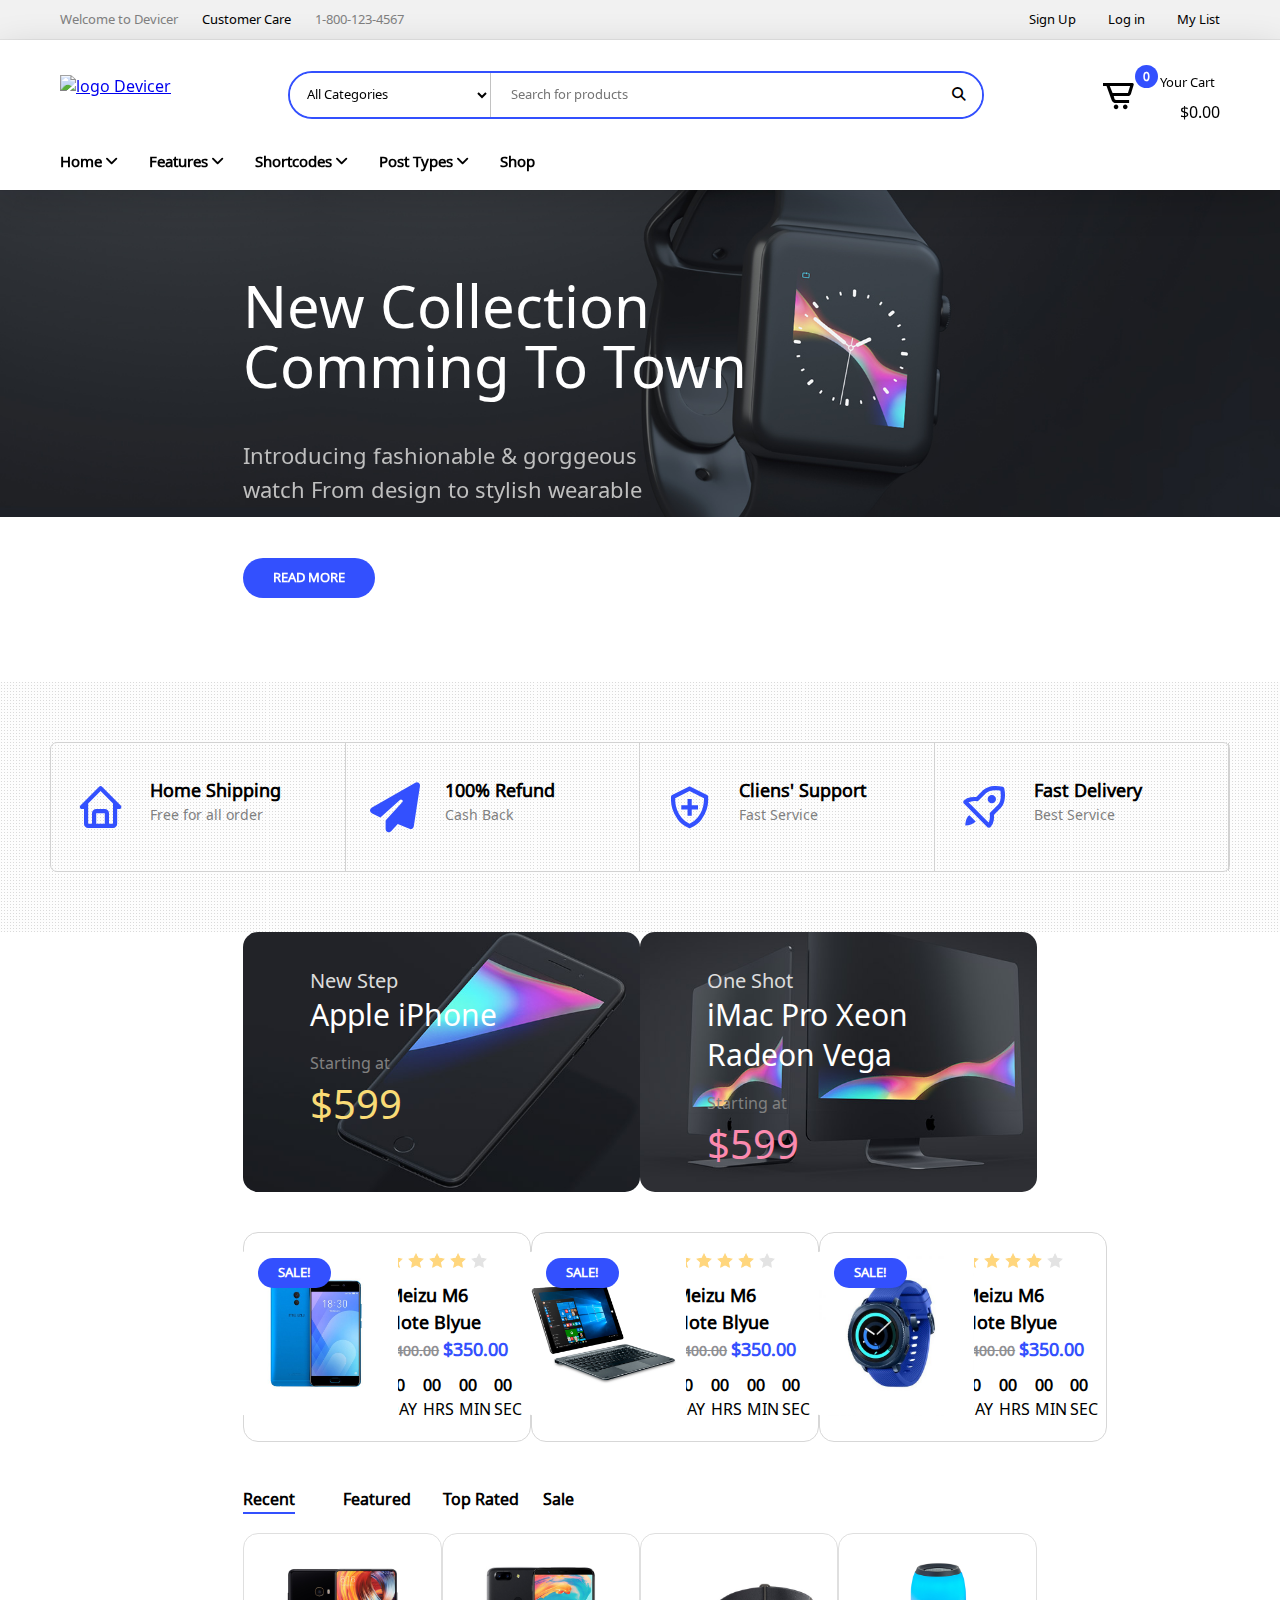
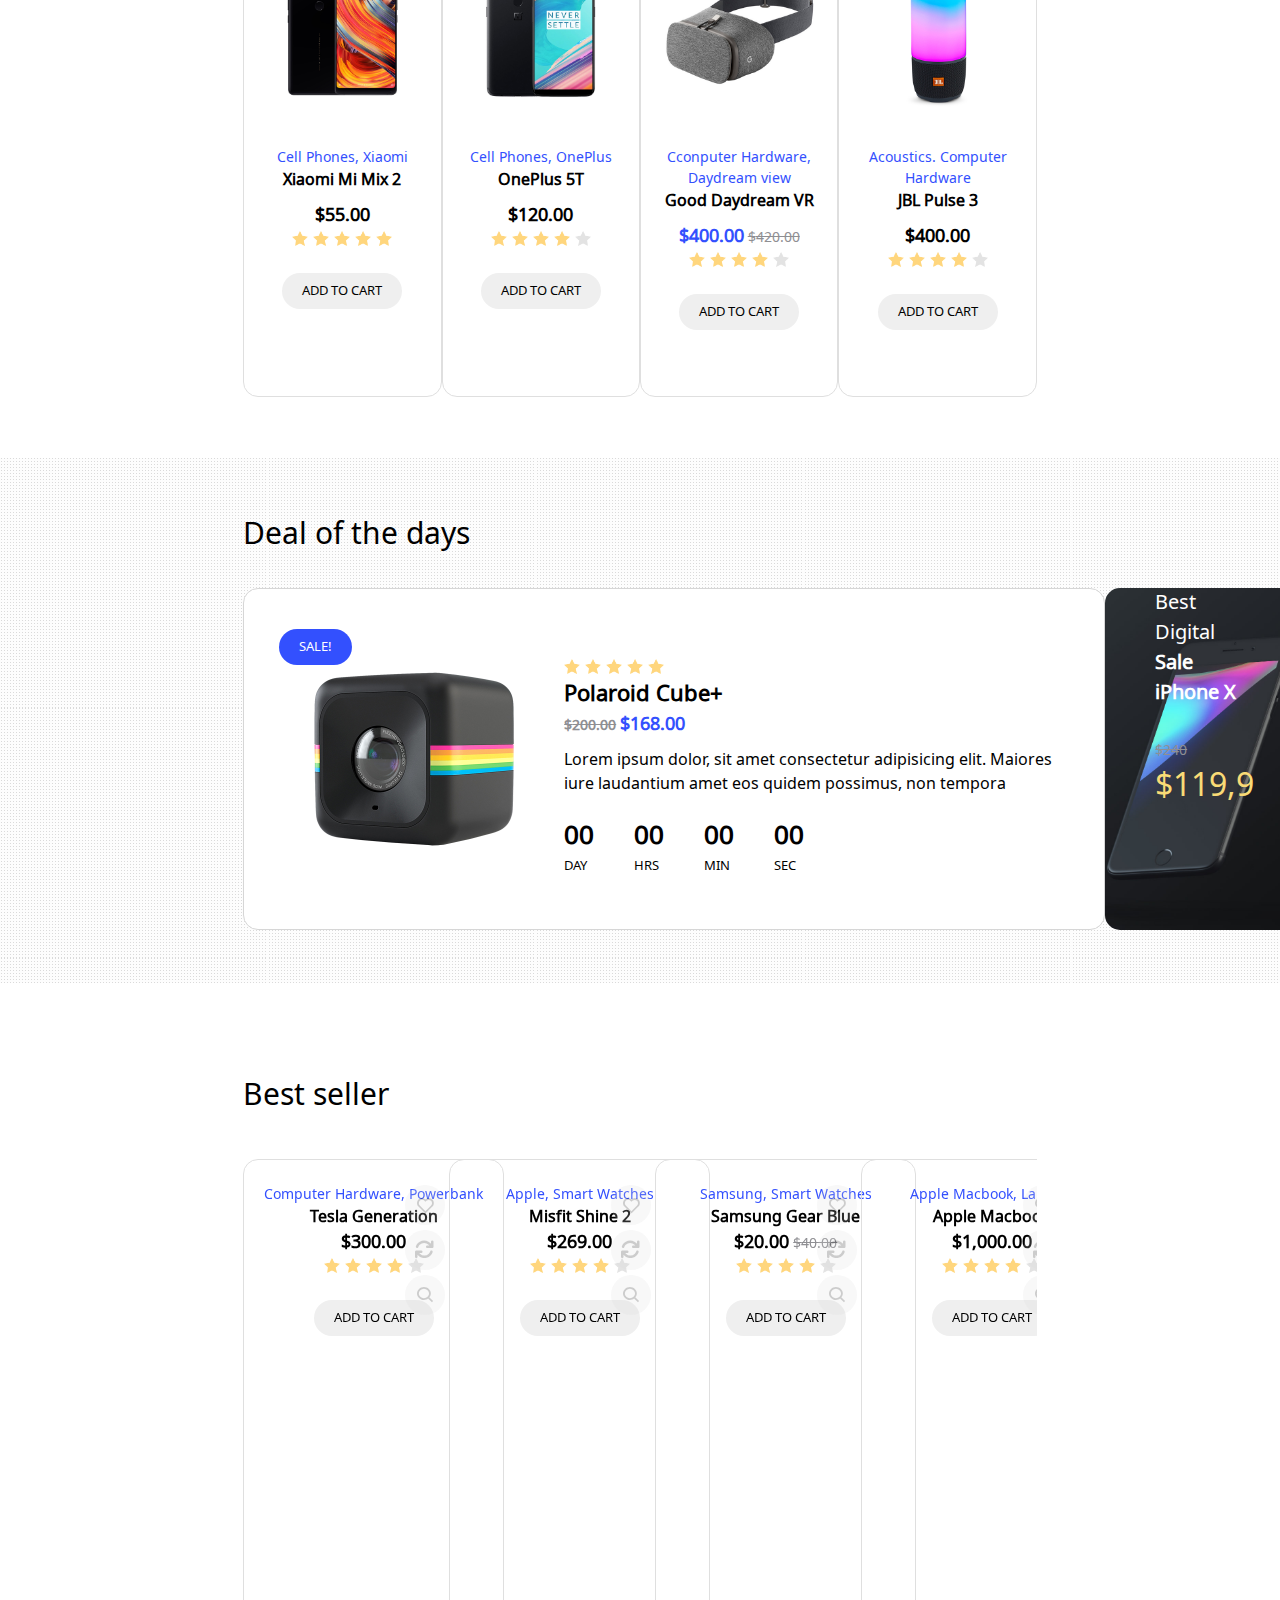
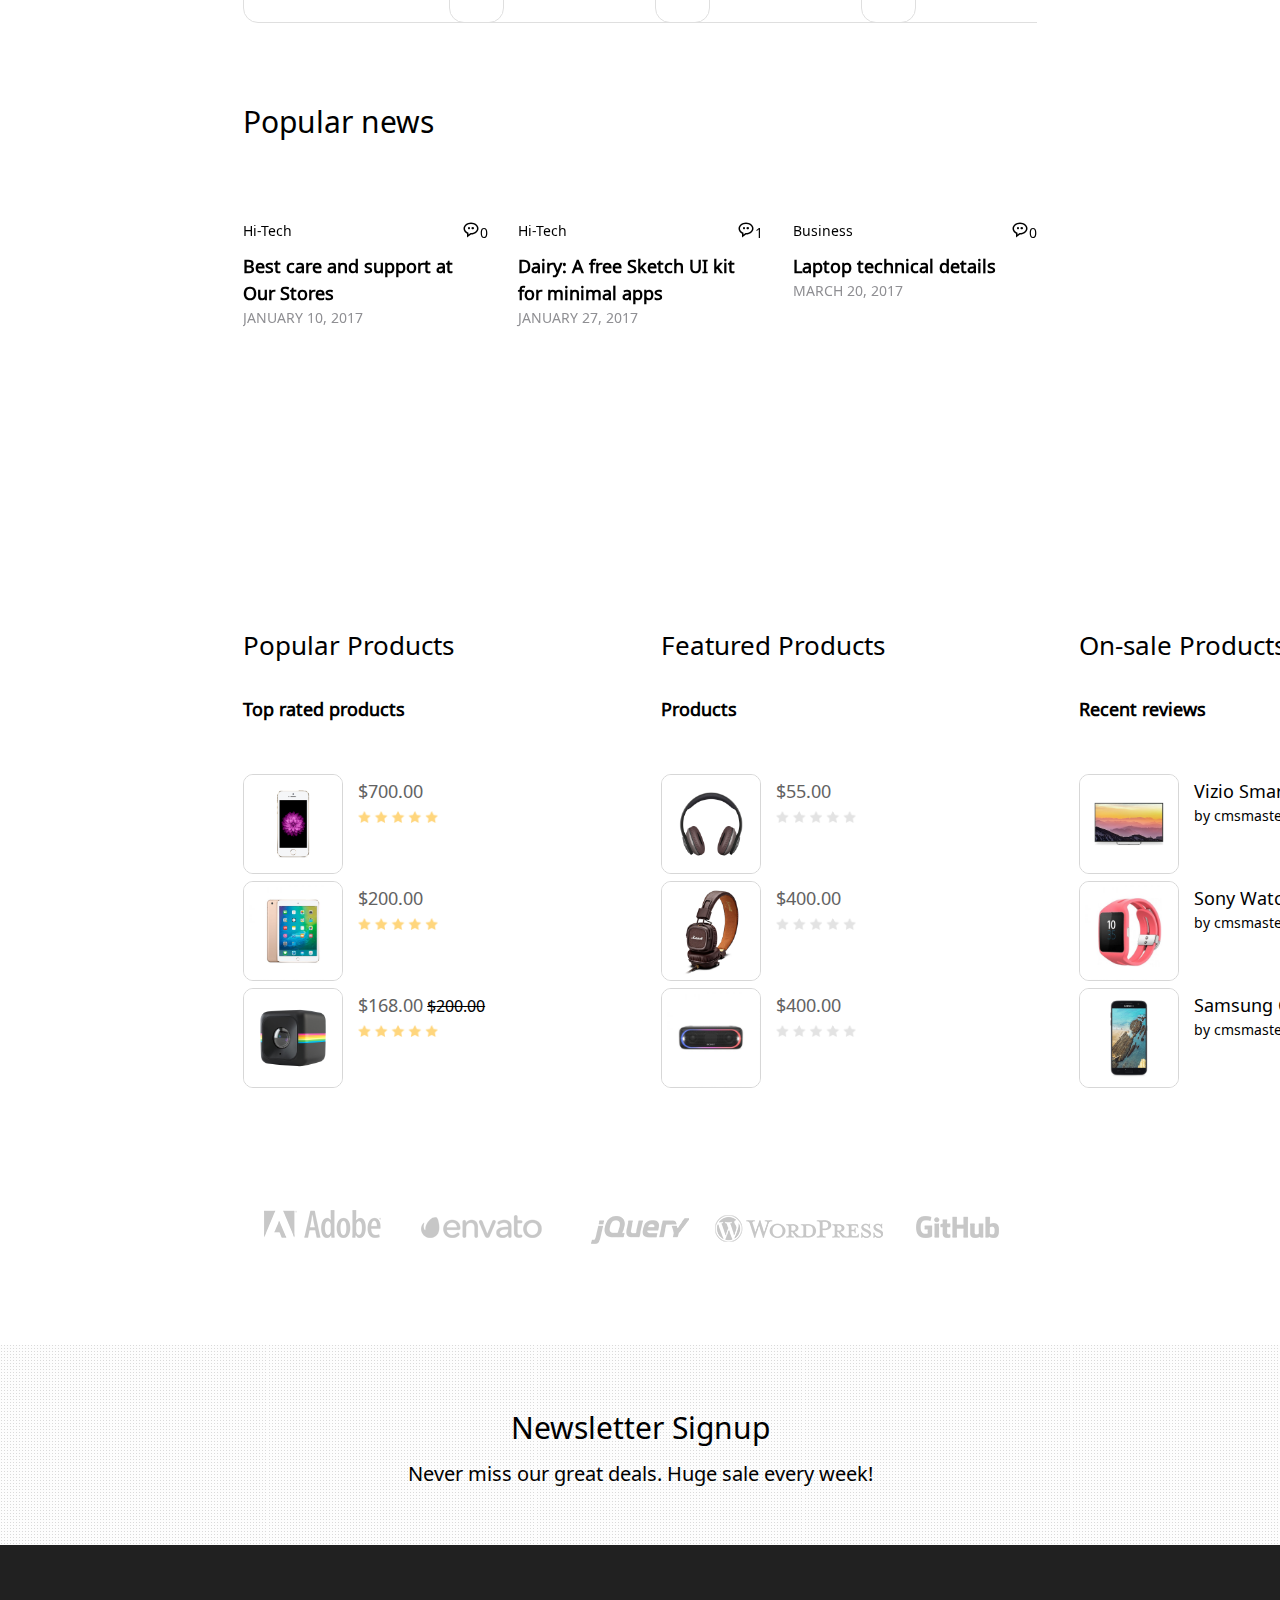
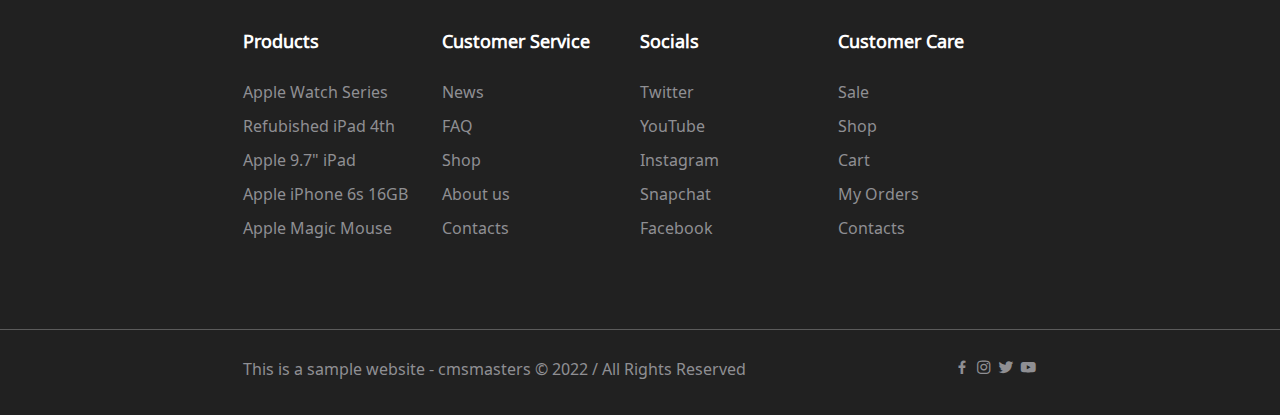
==== commit b9c63470: "Update UI HomePage: Add button Back to Top" ====
--- a/html/index.html
+++ b/html/index.html
@@ -1360,6 +1360,9 @@
             </div>
         </div>
     </footer>
+    <div class="back-to-top">
+       <a href="#contactID"><i class='bx bxs-up-arrow-alt'></i></a>
+    </div>
     <!-- My js -->
     <!-- responsive -->
     <script src="/javascript/responsiveHeader.js"></script>
--- a/css/index.css
+++ b/css/index.css
@@ -0,0 +1,3028 @@
+:root {
+    --color-blue: #3350fe;
+    --color-price-yellow: #f9db76;
+    --color-price-pink: #fb8aaf;
+    --color-price-original: #8F8F93;
+    --color-bg-footer: #212121;
+}
+
+* {
+    margin: 0;
+    padding: 0;
+    box-sizing: border-box;
+    font-family: 'Noto Sans Lepcha', sans-serif;
+    /* font-family: 'Source Code Pro', monospace; */
+}
+
+html {
+    font-size: 16px;
+}
+
+/* ----------------Container---------------- */
+
+.container {
+    width: 100%;
+    font-size: 16px;
+}
+
+/* ----------------Header---------------- */
+header {
+    width: 100%;
+}
+
+/* ----------------Contact---------------- */
+header .contact {
+    width: 100%;
+    height: 40px;
+    display: flex;
+    justify-content: center;
+    background: rgba(113, 113, 113, 0.1);
+    font-size: 13px;
+    align-items: baseline;
+
+}
+
+header .contact .content {
+    width: 1240px;
+    height: 100%;
+    display: flex;
+    justify-content: space-between;
+}
+
+header .contact li {
+    list-style: none;
+}
+
+header .contact a {
+    text-decoration: none;
+    color: black;
+}
+
+header .contact a:hover {
+    color: var(--color-blue);
+}
+
+/* ----------------Contact -> Info---------------- */
+header .contact .content .info {
+    width: 50%;
+    display: flex;
+    gap: 1.5rem;
+    align-items: center;
+}
+
+header .contact .content .info li {
+    color: grey;
+    font-weight: 550;
+}
+
+header .contact .content .info li span {
+    color: black;
+}
+
+header .contact .content .info li a {
+    font-weight: normal;
+    color: grey;
+}
+
+header .contact .content .info li a:hover {
+    color: var(--color-blue);
+}
+
+/* ----------------Contact -> Account---------------- */
+header .contact .content .account {
+    width: 50%;
+    display: flex;
+    gap: 2rem;
+    align-items: center;
+    justify-content: end;
+}
+
+header .contact .content .account a {
+    font-weight: 530;
+}
+
+/* ----------------toggle_contact + toggle-login---------------- */
+header .contact .content .toggle-login,
+header .contact .content .toggle_contact {
+    display: none;
+}
+
+/* ----------------Navbar---------------- */
+header nav {
+    width: 100%;
+    display: flex;
+    align-items: center;
+    flex-direction: column;
+    position: fixed;
+    z-index: 99999999;
+    background: white;
+    transition: 0.25s;
+    box-shadow: rgba(0, 0, 0, 0.16) 0px 10px 36px 0px, rgba(0, 0, 0, 0.06) 0px 0px 0px 1px;
+}
+
+/* ----------------NarBar -> logo + search + cart---------------- */
+header nav .navbar {
+    width: 1240px;
+    height: 110px;
+    display: flex;
+    justify-content: space-between;
+    align-items: center;
+    position: relative;
+}
+
+/* ----------------Logo---------------- */
+header nav .navbar .logo {
+    height: 40px;
+}
+
+header nav .navbar .logo img {
+    height: 100%;
+}
+
+/* ----------------search  and category---------------- */
+header nav .navbar form {
+    width: 60%;
+}
+
+header nav .navbar .search {
+    width: 100%;
+    height: 48px;
+    display: flex;
+    border: 2px solid var(--color-blue);
+    border-radius: 30px;
+}
+
+header nav .navbar .search select {
+    width: 200px;
+    height: 100%;
+    border: none;
+    border-top-left-radius: 30px;
+    border-bottom-left-radius: 30px;
+    padding-left: 1em;
+    background: rgba(255, 255, 255, 0.8);
+    outline: none;
+}
+
+header nav .navbar .search select:hover {
+    cursor: pointer;
+}
+
+header nav .navbar .search input {
+    width: 85%;
+    height: 100%;
+    outline: none;
+    border: none;
+    border-left: 1px solid rgb(194, 194, 194);
+    padding-left: 20px;
+}
+
+
+header nav .navbar .search .icon_search {
+    width: 60px;
+    height: 100%;
+    background: white;
+    display: flex;
+    align-items: center;
+    justify-content: center;
+    border-top-right-radius: 30px;
+    border-bottom-right-radius: 30px;
+}
+
+header nav .navbar form .close {
+    display: none;
+}
+
+header nav .navbar .search i {
+    font-size: 0.85em;
+    font-weight: bold;
+}
+
+header nav .navbar .search i:hover {
+    color: var(--color-blue);
+    cursor: pointer;
+}
+
+header nav .navbar #showMenu,
+header nav .navbar #toggleSearch {
+    display: none;
+}
+
+/* ----------------Cart shopping---------------- */
+header nav .navbar .cart {
+    width: 120px;
+    height: 60px;
+    display: flex;
+    justify-content: space-between;
+    align-items: center;
+    position: relative;
+}
+
+header nav .navbar .cart i {
+    height: 100%;
+    width: 20%;
+    font-size: 2.3em;
+    line-height: 60px
+}
+
+header nav .navbar .cart .quantity {
+    width: 23px;
+    height: 23px;
+    font-size: 0.75em;
+    font-weight: bold;
+    color: white;
+    background: var(--color-blue);
+    border-radius: 100px;
+    display: flex;
+    justify-content: center;
+    align-items: center;
+    position: absolute;
+    top: 0;
+    left: 35px;
+}
+
+header nav .navbar .cart:hover {
+    cursor: pointer;
+}
+
+header nav .navbar .cart:hover .quantity {
+    background: black;
+    cursor: pointer;
+}
+
+header nav .navbar .cart .info {
+    height: 100%;
+    display: flex;
+    flex-direction: column;
+    justify-content: space-between;
+    align-items: end;
+}
+
+header nav .navbar .cart .info .title {
+    height: 100%;
+    font-size: 0.8em;
+    width: 60px;
+    text-align: left;
+    display: flex;
+    align-items: center;
+}
+
+header nav .navbar .cart .info .price {
+    width: 60px;
+    font-size: 1.2em;
+    text-align: left;
+}
+
+/*----------------- cart information -----------------*/
+header nav .navbar .cart .pop-up {
+    display: none;
+    width: 350px;
+    position: absolute;
+    top: 60px;
+    right: 0;
+    background: white;
+    border-radius: 20px;
+    padding: 30px 20px;
+    box-shadow: rgba(99, 99, 99, 0.2) 0px 2px 8px 0px;
+}
+
+header nav .navbar .cart .pop-up .content {
+    width: 100%;
+}
+
+header nav .navbar .cart .pop-up .products {
+    width: 100%;
+    display: flex;
+    gap: 20px;
+}
+
+header nav .navbar .cart .pop-up .products .left {
+    width: 100px;
+}
+
+header nav .navbar .cart .pop-up .products .left img {
+    width: 100%;
+}
+
+header nav .navbar .cart .pop-up .products .right {
+    width: 300px;
+}
+
+header nav .navbar .cart .pop-up .products .right .title {
+    width: 100%;
+    height: 30px;
+    display: flex;
+    justify-content: space-between;
+}
+
+header nav .navbar .cart .pop-up .products .right .title .info {
+    font-size: 15px;
+    transition: 0.25s;
+    color: var(--color-bg-footer);
+}
+
+header nav .navbar .cart .pop-up .products .right .title .info:hover {
+    color: var(--color-blue);
+    cursor: pointer;
+
+}
+
+header nav .navbar .cart .pop-up .products .right .title .exit {
+    width: 30px;
+    height: 30px;
+    font-size: 12px;
+    color: var(--color-blue);
+
+}
+
+header nav .navbar .cart .pop-up .products .right .title .exit i {
+    font-size: 20px;
+    line-height: 30px;
+}
+
+header nav .navbar .cart .pop-up .products .right .title .exit i:hover {
+    color: var(--color-price-original);
+    cursor: pointer;
+}
+
+header nav .navbar .cart .pop-up .products .right .money {
+    font-size: 12px;
+}
+
+header nav .navbar .cart .pop-up .products .right .money .price .unit,
+header nav .navbar .cart .pop-up .products .right .money .price .num {
+    color: var(--color-bg-footer);
+}
+
+header nav .navbar .cart .pop-up .products .right .money .quantity {
+    position: unset;
+    width: max-content;
+    height: min-content;
+    font-size: 12px;
+    font-weight: normal;
+    color: black;
+    background: none;
+    border-radius: 100px;
+    display: inline-block;
+}
+
+header nav .navbar .cart .pop-up .total-price {
+    font-size: 15px;
+    margin-top: 20px;
+}
+
+header nav .navbar .cart .pop-up .total-price .title {
+    color: var(--color-bg-footer);
+}
+
+header nav .navbar .cart .pop-up .unit,
+header nav .navbar .cart .pop-up .num {
+    color: var(--color-price-original);
+}
+
+header nav .navbar .cart .pop-up .control {
+    width: 100%;
+    display: flex;
+    justify-content: center;
+    gap: 30px;
+    margin: 15px 0px;
+}
+
+header nav .navbar .cart .pop-up .control .btn {
+    padding: 4px 15px;
+    border-radius: 20px;
+    outline: none;
+    border: 1px solid var(--color-price-original);
+    background: white;
+    color: var(--color-bg-footer);
+    font-weight: 600;
+    font-size: 12px;
+}
+
+header nav .navbar .cart .pop-up .control .btn:hover {
+    color: white;
+    background: var(--color-blue);
+    border-color: var(--color-blue);
+    cursor: pointer;
+}
+
+/* ----------------Menu---------------- */
+header nav .menu {
+    width: 100%;
+    height: 40px;
+    display: flex;
+    justify-content: center;
+    align-items: center;
+}
+
+/* ---------Level 01------------ */
+header nav .menu .level01 {
+    width: 1240px;
+    height: 100%;
+    display: flex;
+    list-style-type: none;
+    gap: 2em;
+    align-items: center;
+}
+
+.menu .level01 li {
+    height: 100%;
+    position: relative;
+}
+
+.menu .level01 li a {
+    text-decoration: none;
+    color: black;
+    font-size: 15px;
+    font-weight: 600;
+}
+
+.menu .level01 li:hover>a {
+    color: var(--color-blue);
+    width: max-content;
+}
+
+/* ---------Level 02------------ */
+.menu .level01 .level02 {
+    display: none;
+}
+
+.menu .level01 li:hover .level02 {
+    width: 200px;
+    padding: 20px;
+    display: flex;
+    flex-direction: column;
+    list-style: none;
+    position: absolute;
+    border: 1px solid rgb(202, 202, 202);
+    border-radius: 15px;
+    background: white;
+    top: 40px;
+    z-index: 99;
+}
+
+.menu .level01 li:hover .level02.ver1 {
+    width: 900px;
+    padding: 20px 0px 20px 30px;
+    display: flex;
+    flex-direction: row;
+    list-style: none;
+    position: absolute;
+    border: 1px solid rgb(202, 202, 202);
+    border-radius: 20px;
+}
+
+.menu .level01 .level02 li {
+    position: relative;
+    top: 0;
+    left: 0;
+    width: 180px;
+    display: flex;
+    flex-direction: column;
+    align-items: left;
+    margin-right: 20px;
+}
+
+.menu .level01 .level02 li a {
+    color: black;
+    font-weight: normal;
+    margin-top: 10px;
+}
+
+.menu .level01 .level02 li a.title {
+    font-weight: bold;
+}
+
+.menu .level01 .level02 li a.title:hover {
+    color: black;
+    border: none;
+
+}
+
+.menu .level01 .level02 li a:hover {
+    border-bottom: 1px solid var(--color-blue);
+    color: var(--color-blue);
+}
+
+/* ----------------Slide show----------------- */
+.swiper {
+    margin-top: 150px;
+    width: 100%;
+    height: 492px;
+    display: flex;
+}
+
+.swiper-wrapper {
+    width: 100%;
+}
+
+.swiper-wrapper .swiper-slide {
+    width: 100%;
+    position: relative;
+}
+
+.swiper-wrapper .swiper-slide img {
+    width: 100%;
+}
+
+.swiper-wrapper .swiper-slide .contents {
+    position: absolute;
+    top: 0;
+    left: 25.5%;
+    color: white;
+}
+
+.swiper-slide .contents .title {
+    padding-top: 90px;
+    width: 600px;
+    font-size: 58px;
+    line-height: 60px;
+}
+
+.swiper-slide .contents .description {
+    margin-top: 40px;
+    width: 450px;
+    font-size: 22px;
+    color: rgb(191, 191, 191);
+}
+
+.swiper-slide .contents button {
+    margin-top: 50px;
+    height: 40px;
+    padding: 6px 30px;
+    font-size: 13px;
+    border-radius: 20px;
+    outline: none;
+    border: none;
+    background: var(--color-blue);
+    color: white;
+    font-weight: 600;
+}
+
+.swiper-slide .contents button:hover {
+    background: white;
+    color: black;
+    cursor: pointer;
+}
+
+/* ----------------Services------------------- */
+.services {
+    width: 100%;
+    height: 250px;
+    background-image: url(/images/backGround/dotGrid.png);
+    display: flex;
+    justify-content: center;
+}
+
+.container-custom {
+    width: 1240px;
+    padding: 60px 0;
+}
+
+.container-custom .box {
+    width: 100%;
+    height: 100%;
+    border: 1px solid rgb(210, 210, 210);
+    border-radius: 7px;
+    display: flex;
+}
+
+.box .box-item {
+    width: calc(100% /4);
+    height: 100%;
+    display: flex;
+}
+
+.box .box-item .left {
+    width: 150px;
+    height: 100%;
+    font-size: 50px;
+    font-weight: normal;
+    color: var(--color-blue);
+    display: flex;
+    align-items: center;
+    justify-content: center;
+}
+
+.box .box-item .right {
+    width: 100%;
+    height: 100%;
+    padding-top: 35px;
+    border-right: 1px solid rgb(210, 210, 210);
+}
+
+.box .box-item .right .title {
+    font-size: 18px;
+    font-weight: 600;
+}
+
+.box .box-item .right .description {
+    font-size: 14px;
+    color: grey;
+}
+
+/* -------------------Card Product 01---------------- */
+.card-product01 {
+    width: 100%;
+    padding: 60px 25.8%;
+    display: flex;
+    justify-content: space-between;
+}
+
+.card-product01 .card-item {
+    width: 600px;
+    height: 260px;
+    background-size: cover;
+    background-position: right;
+    border-radius: 15px;
+    padding: 35px 0px 0px 67px;
+    color: white;
+}
+
+.card-product01 .card-item.item1 {
+    background-image: url(/images/cardProduct01/featured-2-2.jpg);
+}
+
+.card-product01 .card-item.item2 {
+    background-image: url(/images/cardProduct01/featured-1-1-2.jpg);
+}
+
+.card-product01 .card-item .heading {
+    font-size: 20px;
+    font-weight: normal;
+    color: rgb(220, 220, 220);
+}
+
+.card-product01 .card-item a {
+    text-decoration: none;
+    color: white;
+    font-size: 30px;
+    line-height: 40px;
+}
+
+.card-product01 .card-item a:hover {
+    color: grey;
+}
+
+.card-product01 .card-item .title {
+    margin-top: 15px;
+    font-size: 16px;
+    color: grey;
+}
+
+.card-product01 .card-item.card-item.item1 .price {
+    font-size: 40px;
+    color: var(--color-price-yellow);
+}
+
+.card-product01 .card-item.card-item.item2 .price {
+    font-size: 40px;
+    color: var(--color-price-pink);
+}
+
+/* ----------------Product Sale------------------- */
+.wrapper {
+    width: 100%;
+    padding: 0 25.8%;
+}
+
+.card-sales {
+    width: 100%;
+    display: flex;
+    justify-content: space-between;
+}
+
+.card-sales .card-item {
+    width: 390px;
+    height: 210px;
+    border: 1px solid rgb(215, 215, 215);
+    border-radius: 15px;
+    display: flex;
+}
+
+.card-sales .card-item:hover {
+    border-color: var(--color-blue);
+    cursor: pointer;
+}
+
+/* ----------------------left-------------- */
+
+.card-sales .card-item .left {
+    width: 50%;
+    height: 100%;
+    position: relative;
+    display: flex;
+    align-items: center;
+    justify-content: center;
+}
+
+.card-sales .card-item .left img {
+    /* width: 100%; */
+    height: 165px;
+    border-top-left-radius: 15px;
+    border-bottom-left-radius: 15px;
+    line-height: 165px;
+}
+
+.card-sales .card-item .left button {
+    padding: 5px 20px;
+    border-radius: 15px;
+    border: none;
+    outline: none;
+    background: var(--color-blue);
+    color: white;
+    font-weight: 600;
+    position: absolute;
+    top: 12%;
+    left: 10%;
+}
+
+/* ----------------------right-------------- */
+.card-sales .card-item .right {
+    width: 50%;
+    height: 100%;
+
+}
+
+/* -----------rigght - header------------- */
+.card-sales .card-item .right header {
+    width: 100%;
+}
+
+.card-sales .card-item .right header .star-rating {
+    width: 100%;
+    height: 50px
+}
+
+.card-sales .card-item .right header .star-rating .star {
+    width: 100px;
+    margin-top: 20px;
+}
+
+.card-sales .card-item .right header .title {
+    width: 80%;
+}
+
+.card-sales .card-item .right header .title a {
+    text-decoration: none;
+    color: black;
+    font-weight: 600;
+    font-size: 18px;
+}
+
+.card-sales .card-item .right header .title a:hover {
+    cursor: pointer;
+    color: var(--color-blue);
+}
+
+/* -----------rigght - section - price------------- */
+.card-sales .card-item .right section {
+    width: 100%;
+}
+
+.card-sales .card-item .right section .original del {
+    color: var(--color-price-original);
+    font-size: 14px;
+    font-weight: 600;
+}
+
+.card-sales .card-item .right section .sale {
+    font-size: 18px;
+    font-weight: 600;
+    color: var(--color-blue);
+}
+
+/* ------------- right - footer-------- */
+.card-sales .card-item .right footer {
+    width: 100%;
+    margin-top: 10px;
+}
+
+.card-sales .card-item .right footer .row {
+    display: flex;
+}
+
+.card-sales .card-item .right footer .row .col {
+    width: calc(100% / 4);
+}
+
+.card-sales .card-item .right footer .row .col.num {
+    font-weight: 600;
+}
+
+/* ----------------Product 02----------------- */
+/* ------------------menu---------------------- */
+.wrapper .product02 {
+    width: 100%;
+}
+
+.wrapper .product02 .menu {
+    width: 100%;
+    height: 70px;
+    display: flex;
+    align-items: end;
+}
+
+.wrapper .product02 .menu .item {
+    width: 100px;
+}
+
+.wrapper .product02 .menu .item a {
+    font-size: 16px;
+    font-weight: 600;
+    text-decoration: none;
+    color: black;
+}
+
+.wrapper .product02 .menu .item:first-child a {
+    border-bottom: 2px solid var(--color-blue);
+}
+
+.wrapper .product02 .menu .item a:hover {
+    color: var(--color-price-original);
+    cursor: pointer;
+}
+
+/* ----------------product - card---------------- */
+.wrapper .product02 .product {
+    width: 100%;
+    height: 486px;
+    display: flex;
+    justify-content: space-between;
+    align-items: center;
+    margin: 10px 0px;
+}
+
+.wrapper .product02 .product .card {
+    width: 261px;
+    height: 464px;
+    border: 1px solid rgb(223, 223, 223);
+    border-radius: 15px;
+    position: relative;
+}
+
+.product02 .product .card:hover {
+    border-color: var(--color-blue);
+    cursor: pointer;
+}
+
+.product02 .product .card .image {
+    width: 100%;
+}
+
+.product02 .product .card .image img {
+    width: 100%;
+    border-radius: 20px;
+    z-index: 999;
+    position: relative;
+}
+
+.product02 .product .card header {
+    width: 100%;
+    text-align: center;
+    margin: 10px 0px;
+}
+
+.product02 .product .card header .title {
+    font-size: 14px;
+    color: var(--color-blue);
+}
+
+.product02 .product .card header .description {
+    font-size: 16px;
+    font-weight: 600;
+
+}
+
+.product02 .product .card header .description:hover {
+    color: var(--color-blue);
+    cursor: pointer;
+}
+
+.product02 .product .card section {
+    width: 100%;
+    text-align: center;
+}
+
+.product02 .product .card section .price {
+    font-size: 18px;
+    font-weight: 600;
+}
+
+.product02 .product .card section .price.sale {
+    color: var(--color-blue);
+}
+
+.product02 .product .card section del {
+    color: var(--color-price-original);
+    font-size: 14px;
+}
+
+.product02 .product .card section .star-rating {
+    width: 100%;
+}
+
+.product02 .product .card section .star-rating img {
+    width: 100px;
+
+}
+
+.product02 .product .card footer {
+    width: 100%;
+    text-align: center;
+    margin-top: 20px;
+}
+
+.product02 .product .card footer button {
+    padding: 8px 20px;
+    border-radius: 20px;
+    border: none;
+}
+
+.product02 .product .card footer button:hover {
+    background: var(--color-blue);
+    color: white;
+    cursor: pointer;
+}
+
+.product02 .product .card .controls {
+    width: 40px;
+    position: absolute;
+    top: 20px;
+    left: 60%;
+    transition: 0.8s ease-in-out;
+    opacity: 0.2;
+}
+
+.product02 .product .card:hover .controls {
+    left: 80%;
+    opacity: 1;
+    z-index: 9999;
+    cursor: pointer;
+}
+
+.product02 .product .card .controls .item {
+    width: 100%;
+    height: 40px;
+    border-radius: 50%;
+    margin: 5px;
+    display: flex;
+    background: rgb(219, 219, 219);
+    justify-content: center;
+    align-items: center;
+}
+
+.product02 .product .card .controls .item i {
+    font-size: 20px;
+}
+
+
+.product02 .product .card .controls .item:hover i {
+    color: var(--color-blue);
+    cursor: pointer;
+}
+
+/* -----------------deal-------------------- */
+.deal {
+    width: 100%;
+    height: 525px;
+    background-image: url(/images/backGround/dotGrid.png);
+}
+
+.deal .wrapper .title {
+    width: 100%;
+    font-size: 30px;
+    height: 100px;
+    display: flex;
+    align-items: flex-end;
+}
+
+.deal .wrapper .product {
+    width: 100%;
+    display: flex;
+    justify-content: space-between;
+}
+
+/* ------------------item 1------------- */
+.deal .wrapper .product .item1 {
+    width: 900px;
+    height: 380px;
+    padding: 20px;
+    background: white;
+    border: 1px solid rgb(214, 214, 214);
+    border-radius: 15px;
+    display: flex;
+}
+
+.deal .wrapper .product .item1:hover {
+    border-color: var(--color-blue);
+    cursor: pointer;
+}
+
+.deal .wrapper .product .item1 .left {
+    width: 340px;
+    height: 340px;
+    display: flex;
+    align-items: center;
+    position: relative;
+}
+
+.deal .wrapper .product .item1 .left img {
+    width: 100%;
+}
+
+.deal .wrapper .product .item1 .left button {
+    padding: 8px 20px;
+    border-radius: 20px;
+    border: none;
+    background: var(--color-blue);
+    color: white;
+    position: absolute;
+    top: 20px;
+    left: 15px;
+}
+
+.deal .wrapper .product .item1 .right {
+    width: 520px;
+    height: 100%;
+}
+
+.product .item1 .right header {
+    width: 100%;
+}
+
+.product .item1 .right header .star-rating {
+    width: 100%;
+}
+
+.product .item1 .right header .star-rating img {
+    width: 100px;
+    margin-top: 50px;
+}
+
+.product .item1 .right header .title {
+    width: 100%;
+    height: 30px;
+}
+
+.product .item1 .right header .title a {
+    width: 100%;
+    font-size: 22px;
+    text-decoration: none;
+    font-weight: 600;
+    color: black;
+}
+
+.product .item1 .right header .title a:hover {
+    color: var(--color-blue);
+    cursor: pointer;
+}
+
+.product .item1 .right section {
+    width: 100%;
+    margin-bottom: 20px;
+}
+
+.product .item1 .right section del {
+    color: var(--color-price-original);
+    font-size: 14px;
+    font-weight: 600;
+
+}
+
+.product .item1 .right section .sale {
+    font-size: 18px;
+    font-weight: 600;
+    color: var(--color-blue);
+}
+
+.product .item1 .right section .description {
+    width: 100%;
+    margin-top: 10px;
+}
+
+.product .item1 .right footer {
+    width: 100%;
+}
+
+.product .item1 .right footer .row {
+    width: 100%;
+    display: flex;
+}
+
+.product .item1 .right footer .row .col {
+    width: 70px;
+    font-size: 13px;
+}
+
+.product .item1 .right footer .row .col.num {
+    font-weight: 600;
+    font-size: 26px;
+}
+
+/* -----------------------item 2------------------ */
+.product .item2 {
+    width: 295px;
+    height: 380px;
+    background-image: url(/images/deal/SaleIphoneX.jpg);
+    background-size: cover;
+    background-position: right;
+    border-radius: 15px;
+    color: white;
+    padding: 0px 50px;
+}
+
+.product .item2 .title {
+    font-size: 22px;
+    font-weight: normal;
+}
+
+.product .item2 .description {
+    font-size: 22px;
+    font-weight: 700;
+}
+
+.product .item2 .description:hover {
+    color: var(--color-price-original);
+    cursor: pointer;
+}
+
+.product .item2 .price {
+    width: 100%;
+    margin-top: 30px;
+}
+
+.product .item2 .price del {
+    color: var(--color-price-original);
+    font-size: 14px;
+}
+
+.product .item2 .price .sale {
+    font-size: 32px;
+    color: var(--color-price-yellow);
+}
+
+/* -----------------product03------------------ */
+
+.wrapper .product03 {
+    width: 100%;
+}
+
+.product03 .title {
+    width: 100%;
+    padding: 50px 0px 20px 0px;
+    font-size: 30px;
+}
+
+.product03 .slideProduct3 {
+    width: 100%;
+    margin-top: 20px;
+}
+
+.product03 .slideProduct3 .swiper-wrapper {
+    width: 100%;
+    text-align: center;
+}
+
+.product03 .slideProduct3 .swiper-wrapper .swiper-slide {
+    height: 470px;
+    width: 270px;
+}
+
+.wrapper .product03 .card {
+    width: 261px;
+    height: 464px;
+    border: 1px solid rgb(223, 223, 223);
+    border-radius: 15px;
+    position: relative;
+}
+
+.wrapper .product03 .card:hover {
+    border-color: var(--color-blue);
+    cursor: pointer;
+}
+
+.product03 .card .image {
+    width: 100%;
+}
+
+.product03 .card .image img {
+    width: 100%;
+    border-radius: 20px;
+    z-index: 999;
+    position: relative;
+}
+
+.product03 .swiper-wrapper .swiper-slide .card header {
+    width: 100%;
+    text-align: center;
+}
+
+.product03 .card header .title {
+    font-size: 14px;
+    color: var(--color-blue);
+    padding: 0;
+}
+
+.product03 .card header .description {
+    font-size: 16px;
+    font-weight: 600;
+
+}
+
+.product03 .card header .description:hover {
+    color: var(--color-blue);
+    cursor: pointer;
+}
+
+.product03 .card section {
+    width: 100%;
+    text-align: center;
+}
+
+.product03 .card section .price {
+    font-size: 18px;
+    font-weight: 600;
+}
+
+.product03 .card section .price.sale {
+    color: var(--color-blue);
+}
+
+.product03 .card section del {
+    color: var(--color-price-original);
+    font-size: 14px;
+}
+
+.product03 .card section .star-rating {
+    width: 100%;
+}
+
+.product03 .card section .star-rating img {
+    width: 100px;
+
+}
+
+.product03 .card footer {
+    width: 100%;
+    text-align: center;
+    margin-top: 20px;
+}
+
+.product03 .card footer button {
+    padding: 8px 20px;
+    border-radius: 20px;
+    border: none;
+}
+
+.product03 .card footer button:hover {
+    background: var(--color-blue);
+    color: white;
+    cursor: pointer;
+}
+
+.product03 .card .controls {
+    width: 40px;
+    position: absolute;
+    top: 20px;
+    left: 60%;
+    transition: 0.8s ease-in-out;
+    opacity: 0.2;
+}
+
+.product03 .card:hover .controls {
+    left: 80%;
+    opacity: 1;
+    z-index: 999999999;
+    cursor: pointer;
+}
+
+.product03 .card .controls .item {
+    width: 100%;
+    height: 40px;
+    border-radius: 50%;
+    margin: 5px;
+    display: flex;
+    background: rgb(219, 219, 219);
+    justify-content: center;
+    align-items: center;
+}
+
+.product03 .card .controls .item i {
+    font-size: 20px;
+}
+
+
+.product03 .card .controls .item:hover i {
+    color: var(--color-blue);
+    cursor: pointer;
+}
+
+/* -----------------Product04----------------- */
+
+.wrapper .product04 {
+    width: 100%;
+}
+
+.product04 .title {
+    width: 100%;
+    padding: 50px 0px 20px 0px;
+    font-size: 30px;
+}
+
+.product04 .slideProduct4 {
+    width: 100%;
+    margin-top: 20px;
+    height: 410px;
+}
+
+.product04 .slideProduct4 .swiper-wrapper {
+    width: 100%;
+    height: 100%;
+    text-align: center;
+}
+
+.product04 .slideProduct4 .swiper-wrapper .swiper-slide {
+    height: 100%;
+    width: 400px;
+}
+
+.wrapper .product04 .card {
+    width: 100%;
+    height: 100%;
+    border-radius: 15px;
+    position: relative;
+}
+
+.wrapper .product04 .card:hover {
+    border-color: var(--color-blue);
+    cursor: pointer;
+}
+
+.product04 .card .image {
+    width: 100%;
+}
+
+.product04 .card .image img {
+    width: 100%;
+    border-radius: 20px;
+    z-index: 999;
+    position: relative;
+}
+
+.product04 .swiper-wrapper .swiper-slide .card header {
+    width: 100%;
+    display: flex;
+    justify-content: space-between;
+    padding: 10px 0 0 0;
+}
+
+.swiper-wrapper .swiper-slide .card header .col1,
+.swiper-wrapper .swiper-slide .card header .col2 {
+    font-size: 14px;
+}
+
+.swiper-wrapper .swiper-slide .card header .col1:hover {
+    color: var(--color-blue);
+    cursor: pointer;
+}
+
+.swiper-wrapper .swiper-slide .card header .col2 i {
+    font-size: 18px;
+}
+
+.swiper-wrapper .swiper-slide .card header .col2 i:hover {
+    color: var(--color-blue);
+    cursor: pointer;
+}
+
+.product04 .swiper-wrapper .swiper-slide .card .title {
+    font-size: 18px;
+    padding: 10px 0 0 0;
+    text-align: left;
+    font-weight: 600;
+}
+
+.product04 .swiper-wrapper .swiper-slide .card .title:hover {
+    color: var(--color-blue);
+    cursor: pointer;
+}
+
+.product04 .swiper-wrapper .swiper-slide .card .date {
+    text-align: left;
+    font-size: 14px;
+    color: var(--color-price-original);
+}
+
+/* ------------------List Products-------------*/
+.wrapper .list-products {
+    width: 100%;
+    display: flex;
+}
+
+.wrapper .list-products .col {
+    width: 420px;
+}
+
+.wrapper .list-products .col header {
+    width: 100%;
+    margin-top: 30px;
+}
+
+.wrapper .list-products .col header .title {
+    font-size: 26px;
+    margin-bottom: 30px;
+    font-weight: normal;
+}
+
+.wrapper .list-products .col header .description {
+    font-size: 18px;
+    font-weight: 600;
+}
+
+.wrapper .list-products .col .card {
+    width: 100%;
+    margin-top: 50px;
+}
+
+.list-products .col .card .item {
+    width: 100%;
+    display: flex;
+}
+
+.list-products .col .card .item .images {
+    width: 100px;
+}
+
+.list-products .col .card .item .images img {
+    width: 100%;
+    border: 1px solid rgb(215, 215, 215);
+    border-radius: 10px;
+}
+
+.list-products .col .card .item .images img:hover {
+    cursor: pointer;
+}
+
+.list-products .col .card .item .info {
+    width: 318px;
+    padding-left: 15px;
+    padding-top: 5px;
+}
+
+.list-products .col .card .item .info .price {
+    width: 100%;
+}
+
+.list-products .col .card .item .info .price .sale {
+    font-size: 18px;
+    color: rgb(98, 98, 98);
+}
+
+.list-products .col .card .item .info .rate {
+    width: 100%;
+}
+
+.list-products .col .card .item .info .rate img {
+    width: 80px;
+}
+
+.list-products .col .card .item .info .title {
+    font-size: 18px;
+}
+
+.list-products .col .card .item .info .title:hover {
+    color: var(--color-price-original);
+    cursor: pointer;
+}
+
+.list-products .col .card .item .info .cre {
+    font-size: 14px;
+}
+
+/* -----------------brand--------- */
+.wrapper .brand {
+    width: 100%;
+    display: flex;
+    justify-content: space-around;
+}
+
+.wrapper .brand .item {
+    margin: 80px 0px 30px 0px;
+    width: calc(100% / 5);
+    height: 100px;
+    display: flex;
+    align-items: center;
+    justify-content: center;
+}
+
+/* ----------------new Letter --------------- */
+.newsLetter {
+    width: 100%;
+    height: 200px;
+    background-image: url(/images/backGround/dotGrid.png);
+    text-align: center;
+    display: flex;
+    align-items: center;
+    justify-content: center;
+    flex-direction: column;
+}
+
+.newsLetter .wrapper .title {
+    height: 60px;
+    line-height: 60px;
+    font-size: 30px;
+}
+
+.newsLetter .wrapper .description {
+    font-size: 20px;
+}
+
+/* ---------------------------------Footer--------------------- */
+#footer {
+    width: 100%;
+    height: 460px;
+    background: var(--color-bg-footer);
+}
+
+#footer #links-list .wrapper {
+    width: 100%;
+    height: 385px;
+    border-bottom: 1px solid rgb(91, 91, 91);
+    display: flex;
+}
+
+#footer #links-list .wrapper .col1 {
+    width: calc(100% / 4);
+    display: flex;
+    flex-direction: column;
+    justify-content: center;
+}
+
+#footer #links-list .wrapper .col1 .title {
+    font-size: 18px;
+    color: white;
+    font-weight: 600;
+    margin-bottom: 20px;
+}
+
+#footer #links-list .wrapper .col1 .link {
+    margin: 5px 0px;
+}
+
+#footer #links-list .wrapper .col1 .link a {
+    text-decoration: none;
+    color: var(--color-price-original);
+    transition: 0.25s;
+    font-size: 16px;
+}
+
+#footer #links-list .wrapper .col1 .link a:hover {
+    color: whitesmoke;
+    cursor: pointer;
+}
+
+#footer .cre {
+    width: 100%;
+    height: 75px;
+}
+
+#footer .cre .wrapper {
+    height: 100%;
+    display: flex;
+    justify-content: space-between;
+    align-items: center;
+    color: var(--color-price-original);
+}
+
+#footer .cre .wrapper .col2 a {
+    text-decoration: none;
+    color: var(--color-price-original);
+}
+
+#footer .cre .wrapper .col2 a i {
+    font-size: 18px;
+}
+
+#footer .cre .wrapper .col2 a:hover {
+    color: white;
+    cursor: pointer;
+}
+
+.back-to-top {
+    position: fixed;
+    bottom: 20px;
+    right: 20px;
+    width: 50px;
+    height: 50px;
+    background: var(--color-blue);
+    border-radius: 50%;
+    text-align: center;
+    line-height: 50px;
+    font-size: 26px;
+    display: none;
+}
+
+.back-to-top  a {
+    color: white;
+    text-decoration: none;
+}
+
+/* ----------------RESPONSIVE---------------- */
+
+/* Laptop 15.6 inch max-width: 1920px Full HD */
+@media only screen and (max-width: 1920px) {
+
+    /*----------header- Contact ---------------*/
+    header {
+        width: 100%;
+        margin: 0px auto;
+    }
+
+    header .contact {
+        font-size: 0.79em;
+        height: 40px;
+    }
+
+    header .contact .content {
+        max-width: 1160px;
+        width: 100%;
+        height: 100%;
+    }
+
+    /* Nav logo + search cart menu */
+    header nav {
+        width: 100%;
+    }
+
+    header nav .navbar {
+        max-width: 1160px;
+        width: 100%;
+    }
+
+    header nav .menu .level01 {
+        max-width: 1160px;
+        width: 100%;
+    }
+
+    /* ---------------- slide show -----------------*/
+    .swiper-wrapper .swiper-slide .contents {
+        left: 19%;
+    }
+
+    /* ------------- service ---------------*/
+    .container-custom {
+        width: 1180px;
+    }
+
+    /* -------------------- Card product01 ------------------- */
+    .card-product01 {
+        padding: 0px 19%
+    }
+
+    .card-product01 .card-item {
+        width: 580px;
+    }
+
+    /* ----------------------- Card sales --------------------------- */
+    .wrapper {
+        padding: 40px 19%;
+    }
+
+    .card-sales .card-item {
+        width: 380px;
+    }
+
+    /* -----------------deal-------------------- */
+
+    .deal .wrapper .title {
+        width: 100%;
+        font-size: 30px;
+        height: 60px;
+        display: flex;
+        align-items: flex-end;
+    }
+
+    .deal .wrapper .product {
+        margin-top: 30px;
+        width: 100%;
+        display: flex;
+        justify-content: space-between;
+    }
+
+    /* ------------------item 1------------- */
+    .deal .wrapper .product .item1 {
+        width: 870px;
+        height: 342px;
+    }
+
+    .deal .wrapper .product .item1 .left {
+        width: 300px;
+        height: 300px;
+        display: flex;
+        align-items: center;
+        position: relative;
+    }
+
+    /* -----------------------item 2------------------ */
+    .product .item2 {
+        width: 275px;
+        height: 342px;
+    }
+
+    .product .item2 .title {
+        font-size: 20px;
+        font-weight: normal;
+    }
+
+    .product .item2 .description {
+        font-size: 20px;
+        font-weight: 700;
+    }
+
+    /* ----------------- Brand----------- */
+    .wrapper .brand {
+        width: 100%;
+        display: flex;
+        justify-content: space-around;
+    }
+
+    .wrapper .brand .item {
+        margin: 80px 0px 30px 0px;
+        width: calc(100% / 5);
+        height: 100px;
+        display: flex;
+        align-items: center;
+        justify-content: center;
+    }
+
+    /* ------------------Footer------------------ */
+    #footer {
+        height: 470px;
+    }
+}
+
+/* Tablet max-width: 1024px*/
+@media only screen and (max-width: 64em) {
+
+    /* Contact */
+    header .contact {
+        width: 100%;
+        height: fit-content;
+    }
+
+    header .contact .content {
+        width: 100%;
+        height: 100%;
+        display: flex;
+        flex-direction: column-reverse;
+        justify-content: start;
+    }
+
+    header .contact .content .toggle-login,
+    header .contact .content ul.info,
+    header .contact .content ul.account,
+    header .contact .content .toggle_contact {
+        width: 100%;
+        display: flex;
+        justify-content: center;
+        align-items: center;
+        height: 40px;
+    }
+
+    header .contact .content .toggle-login,
+    header .contact .content .toggle_contact {
+        font-size: 24px;
+    }
+
+    header .contact .content ul.info {
+        display: none;
+    }
+
+    header .contact .content ul.account {
+        height: 120px;
+        display: none;
+        flex-direction: column;
+        gap: unset;
+        background: var(--color-bg-footer);
+
+    }
+
+    header .contact .content ul.account>li {
+        width: 100%;
+        text-align: center;
+        height: 40px;
+        line-height: 40px;
+    }
+
+    header .contact .content ul.account>li a {
+        color: white;
+    }
+
+    header .contact .content .toggle-login {
+        display: none;
+    }
+
+    /* logo search  cart*/
+    header nav {
+        position: relative;
+        box-shadow: unset;
+    }
+
+    /* ----------------NarBar -> logo + search + cart---------------- */
+    header nav .navbar {
+        width: 1024px;
+        padding: 0 20px;
+        display: flex;
+        justify-content: start;
+    }
+
+    header nav .navbar form {
+        width: 100%;
+        height: 100vh;
+        background: var(--color-blue);
+        display: none;
+        position: fixed;
+        left: 0;
+        top: 0;
+        z-index: 999999999;
+        opacity: 0.95;
+
+    }
+
+    header nav .navbar form .search {
+        width: 100%;
+        height: 200px;
+        display: flex;
+        border: 2px solid #3350fe;
+        border-radius: 30px;
+        flex-direction: column;
+        position: relative;
+        margin-top: 500px;
+    }
+
+    header nav .navbar form .search select {
+        margin: 20px auto;
+        width: 200px;
+        height: 50px;
+        padding: 10px;
+        border: 1px solid white;
+        border-top-left-radius: unset;
+        border-bottom-left-radius: unset;
+        background: rgba(255, 255, 255, 0.1);
+        color: white;
+        outline: none;
+    }
+
+    header nav .navbar form .search select option {
+        color: black;
+    }
+
+    header nav .navbar form .search select:hover {
+        cursor: pointer;
+    }
+
+    header nav .navbar form .search input {
+        margin-left: 200px;
+        width: 60%;
+        height: 50px;
+        outline: none;
+        border: none;
+        border: 1px solid white;
+        background: none;
+        padding: 20px;
+        color: white;
+    }
+
+
+    header nav .navbar form .search .icon_search {
+        width: 60px;
+        background: none;
+        display: flex;
+        align-items: center;
+        justify-content: center;
+        border-top-right-radius: 0;
+        border-bottom-right-radius: 0;
+        padding: 20px;
+        color: white;
+        position: absolute;
+        top: 20px;
+        right: 150px;
+        font-size: 24px;
+    }
+
+    header nav .navbar form .search .icon_search:hover .fa-solid.fa-magnifying-glass {
+        color: var(--color-price-original)
+    }
+
+
+    header nav .navbar #toggleSearch {
+        margin-left: 70%;
+    }
+
+    /* close search */
+    header nav .navbar form .close {
+        display: block;
+        top: 30px;
+        position: absolute;
+        right: 30px;
+        font-size: 24px;
+    }
+
+    header nav .navbar form .close:hover {
+        color: white;
+        cursor: pointer;
+    }
+
+    header nav .navbar #showMenu,
+    header nav .navbar #toggleSearch {
+        display: block;
+        font-size: 28px;
+    }
+
+    header nav .navbar #showMenu:hover,
+    header nav .navbar #toggleSearch:hover {
+        color: var(--color-blue);
+        cursor: pointer;
+    }
+
+    /* cart */
+
+    header nav .navbar .cart {
+        width: max-content;
+        height: fit-content;
+        margin: 0px 20px;
+    }
+
+    header nav .navbar .cart .info {
+        display: none;
+    }
+
+    /* nav menu */
+
+    /* ----------------Menu---------------- */
+    header nav .menu {
+        width: 100%;
+        height: auto;
+        margin-top: 20px;
+        margin-bottom: 30px;
+        position: unset;
+        display: none;
+        padding: 0px 20px;
+    }
+
+    /* ---------Level 01------------ */
+    header nav .menu .level01 {
+        width: 1024px;
+        height: auto;
+        flex-direction: column;
+        gap: 10px;
+        position: unset;
+    }
+
+    .menu .level01 li {
+        width: 100%;
+        height: 30px;
+        position: unset;
+    }
+
+    .menu .level01 li a {
+        width: 100%;
+        height: 30px;
+        line-height: 30px;
+        display: flex;
+        justify-content: space-between;
+    }
+
+    .menu .level01 li:hover>a {
+        color: var(--color-blue);
+        width: 100%;
+        height: 30px;
+        line-height: 30px;
+        display: flex;
+        justify-content: space-between;
+    }
+
+    /* ---------Level 02------------ */
+    .menu .level01 .level02 {
+        all: unset;
+        display: none;
+        flex-direction: column;
+        width: 100%;
+        height: 200px;
+    }
+
+    .menu .level01 li:hover .level02 {
+        all: unset;
+        display: none;
+    }
+
+    .menu .level01 li:hover .level02.ver1 {
+        all: unset;
+        display: none;
+    }
+
+    .menu .level01 .level02 li {
+        position: unset;
+        width: 100%;
+        height: 30px;
+        display: flex;
+        flex-direction: column;
+        margin-left: 30px;
+    }
+
+    .wrapper {
+        width: 100%;
+        height: fit-content;
+        padding: 0 20px;
+        display: flex;
+        flex-direction: column;
+        justify-content: start
+    }
+
+    /*----------------------- main----------------- */
+    /* swipper 1 */
+    .swiper {
+        margin-top: 50px;
+        height: 368px;
+    }
+
+    .swiper-wrapper {
+        height: 100%;
+    }
+
+    .swiper-wrapper .swiper-slide {
+        width: 100%;
+        height: 100%;
+        position: relative;
+        overflow: hidden;
+    }
+
+    .swiper-wrapper .swiper-slide img {
+        position: absolute;
+        left: -200px;
+        height: 100%;
+        width: unset;
+    }
+
+    .swiper-wrapper .swiper-slide .contents {
+        left: 9%;
+    }
+
+    .swiper-slide .contents .title {
+        width: 500px;
+        padding-top: 50px;
+        font-size: 44px;
+        font-weight: normal;
+    }
+
+    .swiper-slide .contents .description {
+        margin-top: 20px;
+        width: 450px;
+        font-size: 17px;
+        color: rgb(191, 191, 191);
+    }
+
+    /* ----------------Services------------------- */
+    .services {
+        width: 100%;
+        height: 416.34px;
+        background-image: url(/images/backGround/dotGrid.png);
+        display: flex;
+        justify-content: center;
+    }
+
+    .container-custom {
+        width: 1024px;
+        padding: 60px 0;
+    }
+
+    .container-custom .box {
+        width: 100%;
+        height: 100%;
+        border: none;
+        border-radius: 7px;
+        display: grid;
+        grid-template-columns: auto auto;
+        padding: 0PX 20px;
+    }
+
+    .box .box-item {
+        width: 491px;
+        height: 100%;
+        display: flex;
+        border: 1px solid rgb(210, 210, 210);
+    }
+
+    .box .box-item .left {
+        width: 150px;
+        height: 100%;
+        font-size: 50px;
+        font-weight: normal;
+        color: var(--color-blue);
+        display: flex;
+        align-items: center;
+        justify-content: center;
+    }
+
+    .box .box-item .right {
+        width: 100%;
+        height: 100%;
+        padding-top: 35px;
+        border-right: 1px solid rgb(210, 210, 210);
+    }
+
+    .box .box-item .right .title {
+        font-size: 18px;
+        font-weight: 600;
+    }
+
+    .box .box-item .right .description {
+        font-size: 14px;
+        color: grey;
+    }
+
+    /* card-product01 */
+
+
+    /* -------------------Card Product 01---------------- */
+    .card-product01 {
+        width: 100%;
+        padding: 60px 20px;
+        display: flex;
+        justify-content: space-between;
+        gap: 20px;
+    }
+
+    /* wrapper card-sales */
+
+    /* ----------------Product Sale------------------- */
+    .wrapper {
+        width: 100%;
+        padding: 0 20px;
+    }
+
+    .card-sales {
+        width: 100%;
+        display: flex;
+        justify-content: space-between;
+    }
+
+    .card-sales .card-item {
+        width: 308.59px;
+        height: 445.7px;
+        border: 1px solid rgb(215, 215, 215);
+        border-radius: 15px;
+        display: flex;
+        flex-direction: column;
+        padding: 5px 10px;
+
+    }
+
+    .card-sales .card-item:hover {
+        border-color: var(--color-blue);
+        cursor: pointer;
+    }
+
+    /* ----------------------left-------------- */
+
+    .card-sales .card-item .left {
+        width: 100%;
+        height: 266.59px;
+        position: relative;
+        display: flex;
+        align-items: center;
+        justify-content: center;
+    }
+
+    .card-sales .card-item .left img {
+        width: 266.59px;
+        height: 100%;
+        border-top-left-radius: 15px;
+        border-bottom-left-radius: 15px;
+        line-height: 266.59px;
+    }
+
+    .card-sales .card-item .left button {
+        padding: 5px 20px;
+        border-radius: 15px;
+        border: none;
+        outline: none;
+        background: var(--color-blue);
+        color: white;
+        font-weight: 600;
+        position: absolute;
+        top: 12%;
+        left: 10%;
+    }
+
+    /* ----------------------right-------------- */
+    .card-sales .card-item .right {
+        width: 100%;
+        height: fit-content;
+        display: flex;
+        flex-direction: column;
+        align-items: center;
+        text-align: center;
+    }
+
+    /* -----------rigght - header------------- */
+    .card-sales .card-item .right header {
+        width: 100%;
+    }
+
+    .card-sales .card-item .right header .star-rating {
+        width: 100%;
+        height: 20px
+    }
+
+    .card-sales .card-item .right header .star-rating .star {
+        width: 100px;
+        margin-top: 0px;
+    }
+
+    .card-sales .card-item .right header .title {
+        width: 100%;
+    }
+
+    /* ------------- right - footer-------- */
+    .card-sales .card-item .right footer {
+        width: 100%;
+        margin-top: 10px;
+    }
+
+    .card-sales .card-item .right footer .row {
+        display: flex;
+        justify-content: center;
+    }
+
+    .card-sales .card-item .right footer .row .col {
+        width: 50px;
+    }
+
+    /* wrapper product02 */
+
+    /* ----------------product - card---------------- */
+    .wrapper .product02 .product {
+        width: 100%;
+        height: fit-content;
+        display: grid;
+        grid-template-columns: auto auto;
+        row-gap: 20px;
+        align-items: center;
+        margin: 30px 0px;
+    }
+
+    .wrapper .product02 .product .card {
+        width: 480px;
+        height: 682.78px;
+        border: 1px solid rgb(223, 223, 223);
+        border-radius: 15px;
+        position: relative;
+    }
+
+
+    .product02 .product .card .image {
+        width: 100%;
+    }
+
+    .product02 .product .card .image img {
+        width: 100%;
+        border-radius: 20px;
+        z-index: 999;
+        position: relative;
+    }
+
+    .product02 .product .card header {
+        width: 100%;
+        text-align: center;
+        margin: 10px 0px;
+    }
+
+    .product02 .product .card .controls {
+        all: unset;
+        width: 40px;
+        position: absolute;
+        top: 20px;
+        right: 20px;
+        opacity: 1;
+        z-index: 999999;
+    }
+
+    .product02 .product .card:hover .controls {
+        width: 40px;
+        position: absolute;
+        top: 20px;
+        left: unset;
+        right: 20px;
+        transition: unset;
+        opacity: 1;
+        z-index: 999999;
+    }
+
+    /* Deal - wraper */
+
+
+    /* -----------------deal-------------------- */
+    .deal {
+        height: 432px;
+    }
+
+    .deal .wrapper .title {
+        font-size: 26px;
+    }
+
+    /* ------------------item 1------------- */
+    .deal .wrapper .product .item1 {
+        width: 480px;
+        height: 312.17px;
+        padding: 10px;
+    }
+
+    .deal .wrapper .product .item1 .left {
+        all: unset;
+        width: 340px;
+        height: 280px;
+        display: flex;
+        align-items: center;
+        position: relative;
+    }
+
+    .deal .wrapper .product .item1 .right {
+        width: fit-content;
+        height: 100%;
+    }
+
+    .product .item1 .right header .star-rating img {
+        width: 100px;
+        margin-top: 10px;
+    }
+
+    /* -----------------------item 2------------------ */
+    .product .item2 {
+        width: 479.17px;
+        height: 312.17px;
+        background-image: url(/images/deal/SaleIphoneX.jpg);
+        background-size: cover;
+        background-position: right;
+        border-radius: 15px;
+        color: white;
+        padding: 0px 50px;
+    }
+
+    /* wrapper product03 best saler */
+
+
+    /* -----------------product03------------------ */
+
+    .wrapper .product03 {
+        width: 100%;
+    }
+
+    .product03 .title {
+        width: 100%;
+        padding: 50px 0px 20px 0px;
+        font-size: 30px;
+    }
+
+    .product03 .slideProduct3 {
+        width: 100%;
+        margin-top: 20px;
+        height: fit-content;
+    }
+
+
+    .product03 .slideProduct3 .swiper-wrapper .swiper-slide {
+        width: 222px;
+        height: 434.17px;
+    }
+
+    .wrapper .product03 .card {
+        width: 100%;
+        height: 100%;
+    }
+
+
+    .wrapper .product03 .card .image img {
+        width: 100%;
+        border-radius: 20px;
+        z-index: 999;
+        position: relative;
+        left: 0;
+    }
+
+    .wrapper .product03 .card header .description {
+        font-size: 16px;
+        font-weight: 500;
+
+    }
+
+    .wrapper .product03 .card section {
+        display: flex;
+        flex-direction: column;
+    }
+
+    .wrapper .product03 .card section .price {
+        font-size: 18px;
+        font-weight: 500;
+    }
+
+    .wrapper .product03 .card section .price.sale {
+        color: var(--color-blue);
+    }
+
+    .wrapper .product03 .card section del {
+        color: var(--color-price-original);
+        font-size: 14px;
+    }
+
+    .wrapper .product03 .swiper-slide .card section .star-rating {
+        all: unset;
+        width: 100%;
+        height: 40px;
+    }
+
+    .wrapper .product03 .swiper-slide .card section .star-rating img {
+        all: unset;
+        width: 100px;
+
+    }
+
+    .wrapper .product03 .card footer {
+        margin-top: 20px;
+    }
+
+    .wrapper .product03 .card .controls {
+        width: 30px;
+        position: absolute;
+        top: 20px;
+        left: unset;
+        right: 20px;
+        opacity: 1;
+        z-index: 99999;
+    }
+
+    .wrapper .product03 .card .controls .item {
+        height: 30px;
+    }
+
+    .wrapper .product03 .card .controls .item i {
+        font-size: 15px;
+    }
+
+    /* -----------------Product04----------------- */
+
+    .product04 .card .image img {
+        width: 100%;
+        border-radius: 20px;
+        z-index: 999;
+        position: relative;
+        left: 0;
+    }
+
+    /* ------------------List Products-------------*/
+    .wrapper .list-products {
+        width: 100%;
+        display: flex;
+    }
+
+    .wrapper .list-products .col {
+        width: 330px;
+    }
+
+    .wrapper .list-products .col header .title {
+        font-size: 18px;
+    }
+
+    .wrapper .list-products .col header .description {
+        font-size: 12px;
+    }
+
+
+    .list-products .col .card .item .info {
+        width: 100%;
+    }
+
+    /*----------------------- footer----------------- */
+    #footer #links-list .wrapper {
+        width: 100%;
+        height: 385px;
+        border-bottom: 1px solid rgb(91, 91, 91);
+        display: flex;
+        flex-direction: row;
+    }
+
+
+    #footer .cre {
+        width: 100%;
+        height: 70px;
+    }
+
+    #footer .cre .wrapper {
+        width: 100%;
+        display: flex;
+        flex-direction: row;
+        color: var(--color-price-original);
+
+    }
+
+    #footer .cre .wrapper .col1,
+    #footer .cre .wrapper .col2 {
+        width: fit-content;
+    }
+
+
+    #footer .cre .wrapper .col2 a {
+        text-decoration: none;
+        color: var(--color-price-original);
+    }
+
+    #footer .cre .wrapper .col2 a i {
+        font-size: 18px;
+    }
+
+    #footer .cre .wrapper .col2 a:hover {
+        color: white;
+        cursor: pointer;
+    }
+}
+
+/* Phone  max-width: 412px*/
+@media only screen and (max-width: 412px) {
+
+
+    /* logo search  cart*/
+    header nav {
+        position: relative;
+        box-shadow: unset;
+    }
+
+    /* ----------------NarBar -> logo + search + cart---------------- */
+    header nav .navbar {
+        all: unset;
+        width: 412px;
+        display: grid;
+        padding: 0;
+        grid-template: auto auto auto;
+        text-align: center;
+        row-gap: 20px;
+        position: relative;
+    }
+
+    header nav .navbar .logo {
+        width: 412px;
+        grid-column-start: 1;
+        grid-column-end: 4;
+        padding-right: 0px;
+    }
+
+    header nav .navbar #showMenu,
+    header nav .navbar #toggleSearch {
+        display: block;
+    }
+
+    header nav .navbar #toggleSearch {
+        text-align: left;
+        padding-left: 20px;
+        margin-left: 0;
+    }
+
+    header nav .navbar #showMenu {
+        padding-right: 20px;
+        text-align: right;
+    }
+
+    /* ----------------NarBar -> logo + search + cart---------------- */
+
+    header nav .navbar form {
+        width: 100%;
+    }
+
+    header nav .navbar form .search {
+        margin-top: 300px;
+    }
+
+    header nav .navbar form .search input {
+        margin-left: 20px;
+        width: 80%;
+        border: none;
+        color: white;
+    }
+
+    header nav .navbar form .search input::placeholder {
+        color: white;
+    }
+
+    header nav .navbar form .search .icon_search {
+        right: 10px;
+    }
+
+    /* cart */
+
+    header nav .navbar .cart {
+        margin: 0px auto;
+    }
+
+    /*----------------------- main----------------- */
+    /* swipper 1 */
+    .swiper {
+        margin-top: 50px;
+        height: 300px;
+    }
+
+    .swiper-wrapper {
+        height: 100%;
+    }
+
+    .swiper-wrapper .swiper-slide {
+        width: 100%;
+        height: 100%;
+        position: relative;
+        overflow: hidden;
+    }
+
+    .swiper-wrapper .swiper-slide img {
+        position: absolute;
+        left: -450px;
+        height: 100%;
+        width: unset;
+    }
+
+    .swiper-wrapper .swiper-slide .contents {
+        left: 9%;
+    }
+
+    .swiper-slide .contents .title {
+        width: 350px;
+        line-height: 40px;
+        padding-top: 50px;
+        font-size: 30px;
+        font-weight: normal;
+    }
+
+    .swiper-slide .contents .description {
+        margin-top: 20px;
+        width: 250px;
+        font-size: 14px;
+        color: rgb(191, 191, 191);
+    }
+
+    .swiper-slide .contents button {
+        margin-top: 20px;
+    }
+
+    /* ----------------Services------------------- */
+    .services {
+        width: 100%;
+        height: 420px;
+        background-image: url(/images/backGround/dotGrid.png);
+        display: flex;
+        justify-content: center;
+    }
+
+    .container-custom {
+        width: 100%;
+        padding: 60px 0;
+    }
+
+    .container-custom .box {
+        width: 100%;
+        height: 100%;
+        border: none;
+        border-radius: 7px;
+        display: grid;
+        grid-template-columns: auto;
+        padding: 0 20px;
+    }
+
+    .box .box-item {
+        width: 100%;
+        background: white;
+    }
+
+    .box .box-item .left {
+        width: 130px;
+        height: 100%;
+        font-size: 30px;
+    }
+
+    .box .box-item .right {
+        padding: 20px 0;
+    }
+
+    /* -------------------Card Product 01---------------- */
+    .card-product01 {
+        width: 100%;
+        padding: 60px 20px;
+        display: flex;
+        flex-direction: column;
+        justify-content: space-between;
+        gap: 20px;
+    }
+
+    .card-product01 .card-item {
+        width: 100%;
+        height: 260px;
+        background-size: cover;
+        background-position: right;
+        border-radius: 15px;
+        padding: 35px 0px 0px 30px;
+        color: white;
+    }
+
+    .card-product01 .card-item.item1 {
+        background-image: url(/images/cardProduct01/featured-2-2.jpg);
+    }
+
+    .card-product01 .card-item.item2 {
+        background-image: url(/images/cardProduct01/featured-1-1-2.jpg);
+    }
+
+    .card-product01 .card-item .heading {
+        font-size: 20px;
+        font-weight: normal;
+        color: rgb(220, 220, 220);
+    }
+
+    .card-product01 .card-item a {
+        text-decoration: none;
+        color: white;
+        font-size: 30px;
+        line-height: 40px;
+    }
+
+    .card-product01 .card-item a:hover {
+        color: grey;
+    }
+
+    .card-product01 .card-item .title {
+        margin-top: 15px;
+        font-size: 16px;
+        color: grey;
+    }
+
+    .card-product01 .card-item.card-item.item1 .price {
+        font-size: 40px;
+        color: var(--color-price-yellow);
+    }
+
+    .card-product01 .card-item.card-item.item2 .price {
+        font-size: 40px;
+        color: var(--color-price-pink);
+    }
+
+    /* ----------------Product Sale------------------- */
+
+    .card-sales {
+        width: 100%;
+        display: flex;
+        justify-content: space-between;
+        flex-direction: column;
+        row-gap: 20px;
+    }
+
+    .card-sales .card-item {
+        width: 100%;
+    }
+
+    /* product 02 */
+    /* wrapper product02 */
+
+    /* ----------------product - card---------------- */
+    .wrapper .product02 .menu {
+        width: 100%;
+        height: fit-content;
+        display: flex;
+        flex-direction: column;
+        align-items: start;
+        row-gap: 20px;
+        margin: 20px 0px;
+    }
+
+    .wrapper .product02 .product {
+        grid-template-columns: auto;
+    }
+
+    .wrapper .product02 .product .card {
+        width: 100%;
+        height: 580px;
+        box-shadow: unset;
+    }
+
+    .wrapper .product02 .product .card footer {
+        margin-top: 30px;
+    }
+
+    .product02 .product .card {
+        position: relative;
+    }
+
+    .product02 .product .card .controls,
+    .product02 .product .card:hover .controls {
+        width: 40px;
+        position: absolute;
+        top: 20px;
+        right: 20px;
+        transition: unset;
+        opacity: 1;
+        z-index: 999999;
+    }
+
+
+    /* deal */
+
+    /* Deal - wraper */
+
+
+    /* -----------------deal-------------------- */
+    .deal {
+        width: 100%;
+        height: fit-content;
+    }
+
+    .deal .wrapper .title {
+        font-size: 18px;
+    }
+
+    .deal .wrapper .product {
+        display: flex;
+        flex-direction: column;
+        row-gap: 20px;
+    }
+
+    /* ------------------item 1------------- */
+    .deal .wrapper .product .item1 {
+        width: 100%;
+        height: fit-content;
+        padding: 10px;
+        display: flex;
+        flex-direction: column;
+        text-align: center;
+        overflow: hidden;
+    }
+
+    .deal .wrapper .product .item1 .left {
+        all: unset;
+        width: 340px;
+        height: 280px;
+        display: flex;
+        align-items: center;
+        position: relative;
+    }
+
+    .deal .wrapper .product .item1 .left img {
+        width: 100%;
+    }
+
+    .deal .wrapper .product .item1 .right {
+        width: fit-content;
+        height: 100%;
+    }
+
+    .deal .wrapper .product .item1 .right .description {
+        text-align: left;
+    }
+
+    .product .item1 .right header .star-rating img {
+        width: 100px;
+        margin-top: 10px;
+    }
+
+    .deal .wrapper .product .item1 .right footer {
+        width: 100%;
+    }
+
+    .deal .wrapper .product .item1 .right footer .row {
+        width: 100%;
+        display: flex;
+        justify-content: center;
+    }
+
+    /* -----------------------item 2------------------ */
+    .product .item2 {
+        width: 100%;
+        height: 270px;
+        background-image: url(/images/deal/SaleIphoneX.jpg);
+        background-size: cover;
+        background-position: right;
+        background-position-y: bottom;
+        border-radius: 15px;
+        color: white;
+        padding: 0px 50px;
+    }
+
+    /* -----------------product03------------------ */
+
+    .product03 .slideProduct3 .swiper-wrapper .swiper-slide {
+        width: 222px;
+        height: 580px;
+    }
+
+    /* ------------------List Products-------------*/
+    .wrapper .list-products {
+        width: 100%;
+        display: flex;
+        flex-direction: column;
+    }
+
+    .wrapper .list-products .col {
+        width: 100%;
+    }
+
+    .wrapper .list-products .col header .title {
+        font-size: 18px;
+    }
+
+    .wrapper .list-products .col header .description {
+        font-size: 12px;
+    }
+
+
+    .list-products .col .card .item .info {
+        width: 100%;
+    }
+
+    /* -----------------brand--------- */
+    .wrapper .brand {
+        width: 100%;
+        display: flex;
+        justify-content: space-around;
+        flex-direction: column;
+    }
+
+    .wrapper .brand .item {
+        margin: 0;
+        width: 100%;
+        height: 80px;
+    }
+
+    /* newsLetter */
+    .newsLetter .wrapper .title {
+        font-size: 24px;
+    }
+
+    .newsLetter .wrapper .description {
+        font-size: 18px;
+    }
+
+    /* footer */
+
+    /* ---------------------------------Footer--------------------- */
+    #footer {
+        width: 100%;
+        height: auto;
+        background: var(--color-bg-footer);
+    }
+
+    #footer #links-list .wrapper {
+        width: 100%;
+        height: auto;
+        border-bottom: 1px solid rgb(91, 91, 91);
+        display: flex;
+        flex-direction: column;
+        row-gap: 20px;
+        padding-top: 50px;
+    }
+
+    #footer #links-list .wrapper .col1 {
+        width: 100%;
+        display: flex;
+        flex-direction: column;
+        justify-content: center;
+    }
+
+    #footer #links-list .wrapper .col1 .title {
+        font-size: 18px;
+        color: white;
+        font-weight: 600;
+        margin-bottom: 20px;
+    }
+
+
+    #footer .cre .wrapper {
+        width: 100%;
+        height: fit-content;
+        flex-direction: column-reverse;
+        text-align: center;
+
+    }
+
+    #footer .cre .wrapper .col2 {
+        width: 100%;
+    }
+
+    #footer .cre .wrapper .col2 a {
+
+        text-decoration: none;
+        color: var(--color-price-original);
+    }
+
+    #footer .cre .wrapper .col2 a i {
+        font-size: 18px;
+    }
+
+    #footer .cre .wrapper .col2 a:hover {
+        color: white;
+        cursor: pointer;
+    }
+
+}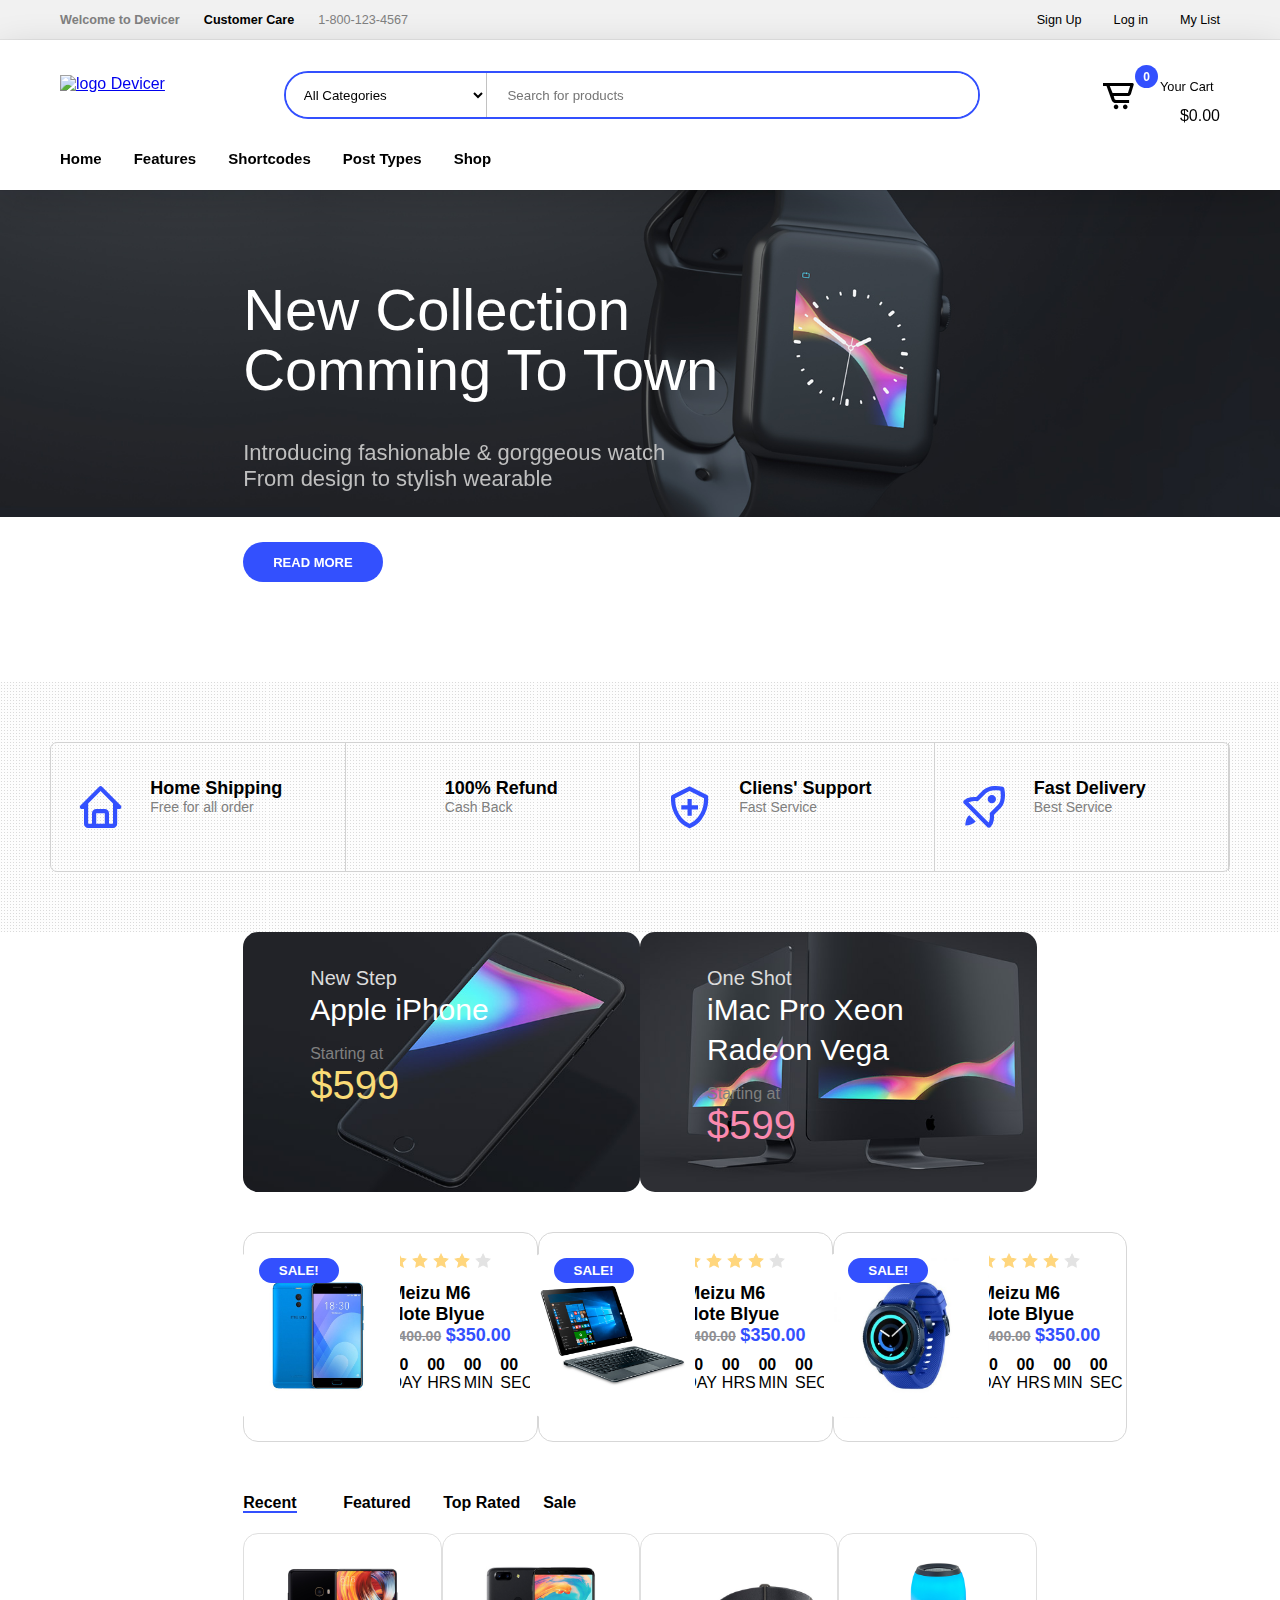
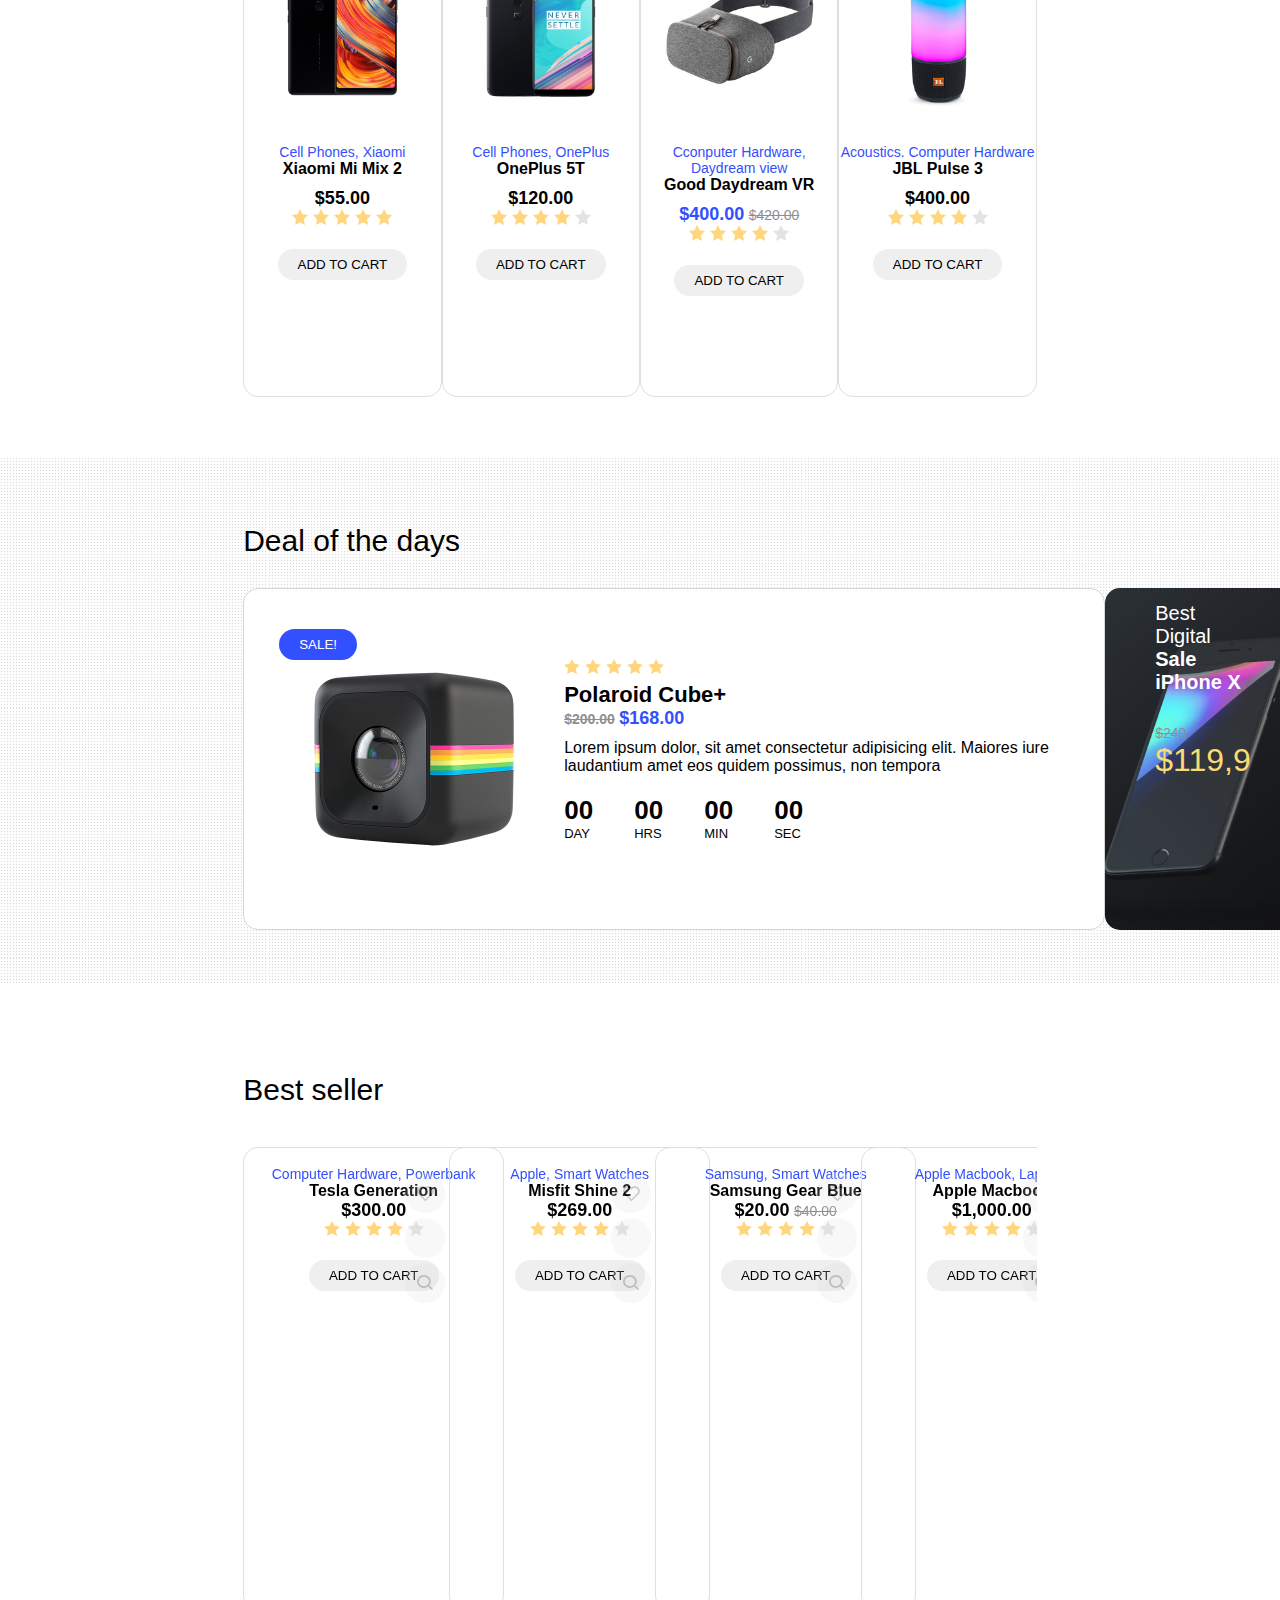
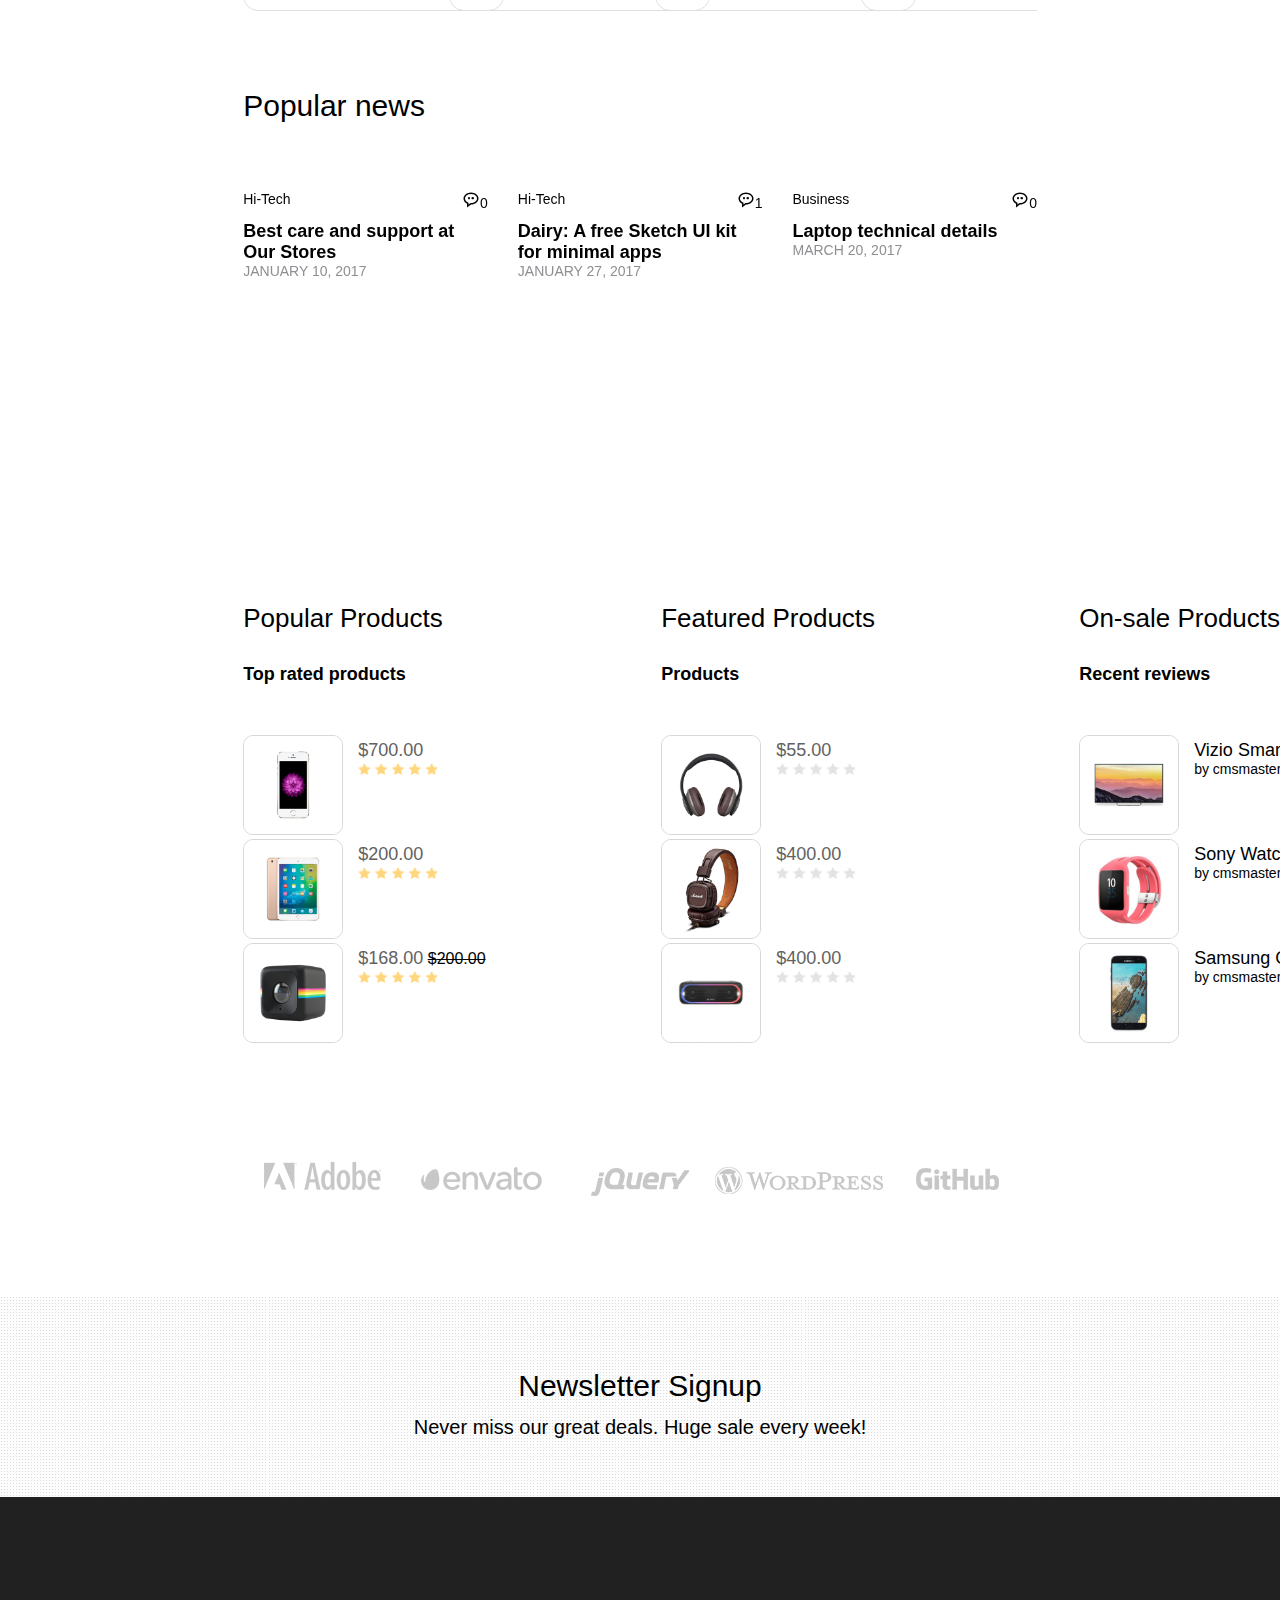
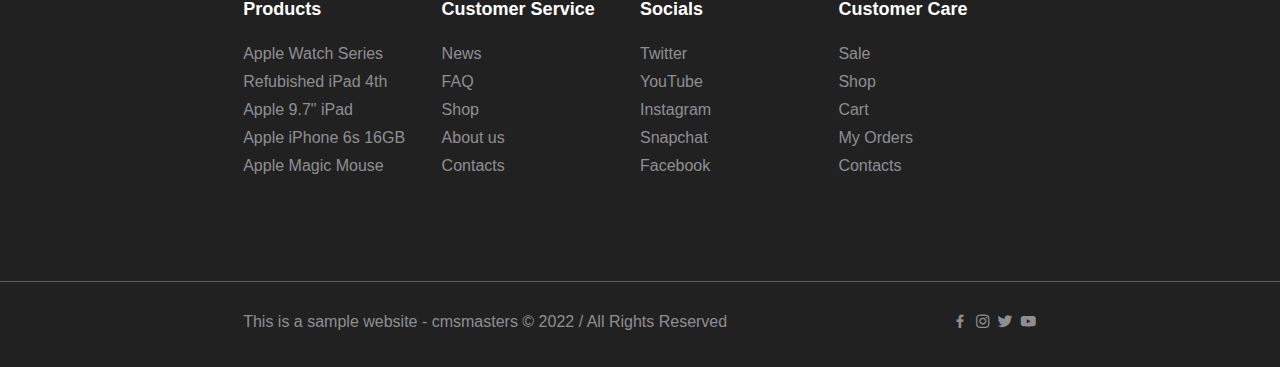
==== commit deedae65: "Modify: Replace all font awesome link by CDN link - Delete source font awesome + change font family " ====
--- a/html/index.html
+++ b/html/index.html
@@ -5,12 +5,7 @@
     <meta charset="UTF-8">
     <meta http-equiv="X-UA-Compatible" content="IE=edge">
     <meta name="viewport" content="width=device-width, initial-scale=1.0">
-    <meta author="LeHoangNam_LeMinhBao">
-    <title>Devicer</title>
-    <!-- FontAweSome -->
-    <link href="/fontawesome-free-6.3.0-web/css/fontawesome.css" rel="stylesheet">
-    <link href="/fontawesome-free-6.3.0-web/css/brands.css" rel="stylesheet">
-    <link href="/fontawesome-free-6.3.0-web/css/solid.css" rel="stylesheet">
+    <meta author="LeHoangNam">
     <!-- Boxicon -->
     <link href='https://unpkg.com/boxicons@2.1.4/css/boxicons.min.css' rel='stylesheet'>
     <!-- favicon -->
@@ -19,12 +14,13 @@
     <link rel="preconnect" href="https://fonts.googleapis.com">
     <link rel="preconnect" href="https://fonts.gstatic.com" crossorigin>
     <link
-        href="https://fonts.googleapis.com/css2?family=Noto+Sans+Lepcha&family=Source+Code+Pro:wght@300;600&display=swap"
+        href="https://fonts.googleapis.com/css2?family=Inter:ital,opsz,wght@0,14..32,100..900;1,14..32,100..900&family=Noto+Sans:ital,wght@0,100..900;1,100..900&display=swap"
         rel="stylesheet">
     <!-- Style css -->
     <link rel="stylesheet" href="/css/index.css">
     <!-- Swiper -->
     <link rel="stylesheet" href="https://cdn.jsdelivr.net/npm/swiper@9/swiper-bundle.min.css" />
+    <title>Devicer</title>
 </head>
 
 <body>
@@ -1361,9 +1357,13 @@
         </div>
     </footer>
     <div class="back-to-top">
-       <a href="#contactID"><i class='bx bxs-up-arrow-alt'></i></a>
+        <a href="#contactID"><i class='bx bxs-up-arrow-alt'></i></a>
     </div>
     <!-- My js -->
+    <!-- Font awesome -->
+    <script src="https://cdnjs.cloudflare.com/ajax/libs/font-awesome/6.6.0/js/all.min.js"
+        integrity="sha512-6sSYJqDreZRZGkJ3b+YfdhB3MzmuP9R7X1QZ6g5aIXhRvR1Y/N/P47jmnkENm7YL3oqsmI6AK+V6AD99uWDnIw=="
+        crossorigin="anonymous" referrerpolicy="no-referrer"></script>
     <!-- responsive -->
     <script src="/javascript/responsiveHeader.js"></script>
     <!-- header -->
